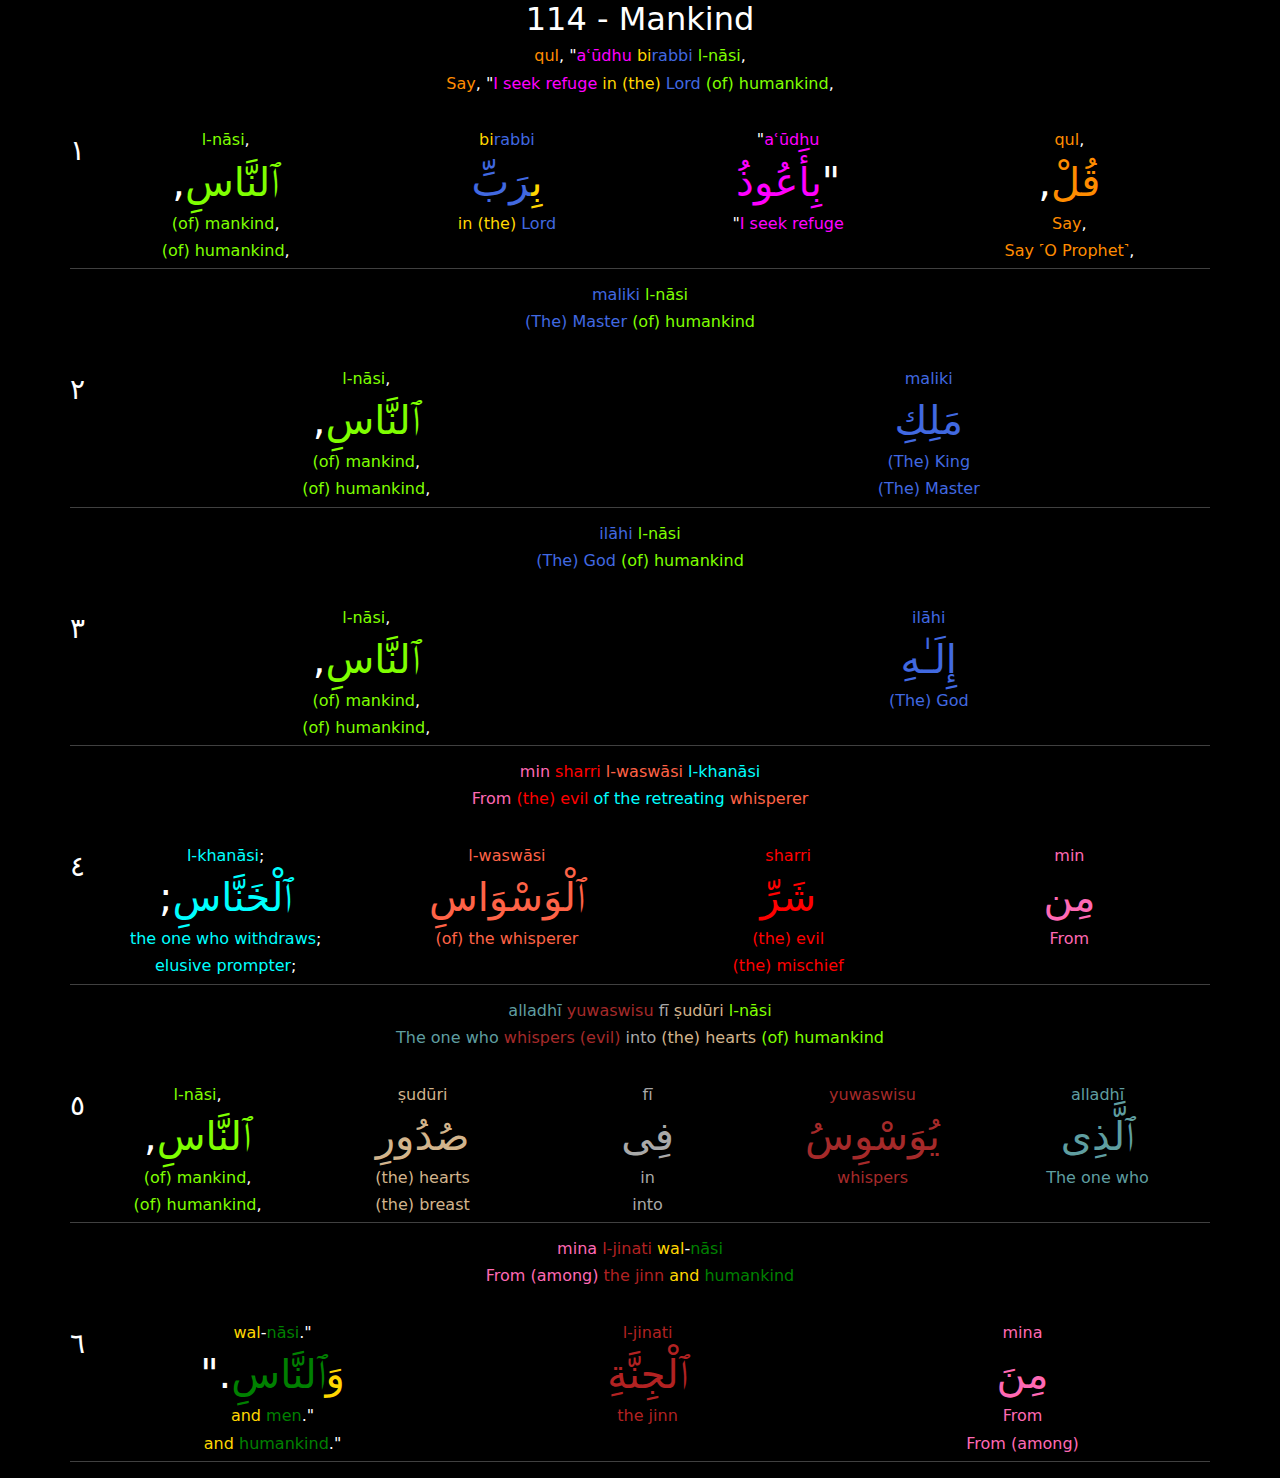
==== index.html @ 13b0f037 "init" ====
<!doctype html><html lang="en"><head><meta charset="utf-8"/><link rel="icon" href="/favicon.ico"/><meta name="viewport" content="width=device-width,initial-scale=1"/><meta name="theme-color" content="#000000"/><meta name="description" content="Web site created using create-react-app"/><link rel="apple-touch-icon" href="/logo192.png"/><link rel="manifest" href="/manifest.json"/><title>React App</title><script defer="defer" src="app.js"></script><link href="app.css" rel="stylesheet"></head><body><noscript>You need to enable JavaScript to run this app.</noscript><div id="root"></div></body></html>
---- app.css ----
@charset "UTF-8";body{-webkit-font-smoothing:antialiased;-moz-osx-font-smoothing:grayscale;font-family:-apple-system,BlinkMacSystemFont,Segoe UI,Roboto,Oxygen,Ubuntu,Cantarell,Fira Sans,Droid Sans,Helvetica Neue,sans-serif}code{font-family:source-code-pro,Menlo,Monaco,Consolas,Courier New,monospace}.App{text-align:center}.App-logo{height:40vmin;pointer-events:none}@media (prefers-reduced-motion:no-preference){.App-logo{-webkit-animation:App-logo-spin 20s linear infinite;animation:App-logo-spin 20s linear infinite}}.App-header{align-items:center;background-color:#000;color:#fff;display:flex;flex-direction:column;font-size:calc(10px + 2vmin);justify-content:center;min-height:100vh}.App-link{color:#61dafb}@-webkit-keyframes App-logo-spin{0%{-webkit-transform:rotate(0deg);transform:rotate(0deg)}to{-webkit-transform:rotate(1turn);transform:rotate(1turn)}}@keyframes App-logo-spin{0%{-webkit-transform:rotate(0deg);transform:rotate(0deg)}to{-webkit-transform:rotate(1turn);transform:rotate(1turn)}}.row{flex-direction:row-reverse}
/*!
 * Bootstrap v5.1.3 (https://getbootstrap.com/)
 * Copyright 2011-2021 The Bootstrap Authors
 * Copyright 2011-2021 Twitter, Inc.
 * Licensed under MIT (https://github.com/twbs/bootstrap/blob/main/LICENSE)
 */:root{--bs-blue:#0d6efd;--bs-indigo:#6610f2;--bs-purple:#6f42c1;--bs-pink:#d63384;--bs-red:#dc3545;--bs-orange:#fd7e14;--bs-yellow:#ffc107;--bs-green:#198754;--bs-teal:#20c997;--bs-cyan:#0dcaf0;--bs-white:#fff;--bs-gray:#6c757d;--bs-gray-dark:#343a40;--bs-gray-100:#f8f9fa;--bs-gray-200:#e9ecef;--bs-gray-300:#dee2e6;--bs-gray-400:#ced4da;--bs-gray-500:#adb5bd;--bs-gray-600:#6c757d;--bs-gray-700:#495057;--bs-gray-800:#343a40;--bs-gray-900:#212529;--bs-primary:#0d6efd;--bs-secondary:#6c757d;--bs-success:#198754;--bs-info:#0dcaf0;--bs-warning:#ffc107;--bs-danger:#dc3545;--bs-light:#f8f9fa;--bs-dark:#212529;--bs-primary-rgb:13,110,253;--bs-secondary-rgb:108,117,125;--bs-success-rgb:25,135,84;--bs-info-rgb:13,202,240;--bs-warning-rgb:255,193,7;--bs-danger-rgb:220,53,69;--bs-light-rgb:248,249,250;--bs-dark-rgb:33,37,41;--bs-white-rgb:255,255,255;--bs-black-rgb:0,0,0;--bs-body-color-rgb:33,37,41;--bs-body-bg-rgb:255,255,255;--bs-font-sans-serif:system-ui,-apple-system,"Segoe UI",Roboto,"Helvetica Neue",Arial,"Noto Sans","Liberation Sans",sans-serif,"Apple Color Emoji","Segoe UI Emoji","Segoe UI Symbol","Noto Color Emoji";--bs-font-monospace:SFMono-Regular,Menlo,Monaco,Consolas,"Liberation Mono","Courier New",monospace;--bs-gradient:linear-gradient(180deg,hsla(0,0%,100%,.15),hsla(0,0%,100%,0));--bs-body-font-family:var(--bs-font-sans-serif);--bs-body-font-size:1rem;--bs-body-font-weight:400;--bs-body-line-height:1.5;--bs-body-color:#212529;--bs-body-bg:#fff}*,:after,:before{box-sizing:border-box}@media (prefers-reduced-motion:no-preference){:root{scroll-behavior:smooth}}body{-webkit-text-size-adjust:100%;-webkit-tap-highlight-color:rgba(0,0,0,0);background-color:#fff;background-color:var(--bs-body-bg);color:#212529;color:var(--bs-body-color);font-family:system-ui,-apple-system,Segoe UI,Roboto,Helvetica Neue,Arial,Noto Sans,Liberation Sans,sans-serif,Apple Color Emoji,Segoe UI Emoji,Segoe UI Symbol,Noto Color Emoji;font-family:var(--bs-body-font-family);font-size:1rem;font-size:var(--bs-body-font-size);font-weight:400;font-weight:var(--bs-body-font-weight);line-height:1.5;line-height:var(--bs-body-line-height);margin:0;text-align:var(--bs-body-text-align)}hr{background-color:currentColor;border:0;color:inherit;margin:1rem 0;opacity:.25}hr:not([size]){height:1px}.h1,.h2,.h3,.h4,.h5,.h6,h1,h2,h3,h4,h5,h6{font-weight:500;line-height:1.2;margin-bottom:.5rem;margin-top:0}.h1,h1{font-size:calc(1.375rem + 1.5vw)}@media (min-width:1200px){.h1,h1{font-size:2.5rem}}.h2,h2{font-size:calc(1.325rem + .9vw)}@media (min-width:1200px){.h2,h2{font-size:2rem}}.h3,h3{font-size:calc(1.3rem + .6vw)}@media (min-width:1200px){.h3,h3{font-size:1.75rem}}.h4,h4{font-size:calc(1.275rem + .3vw)}@media (min-width:1200px){.h4,h4{font-size:1.5rem}}.h5,h5{font-size:1.25rem}.h6,h6{font-size:1rem}p{margin-bottom:1rem;margin-top:0}abbr[data-bs-original-title],abbr[title]{cursor:help;-webkit-text-decoration:underline dotted;text-decoration:underline dotted;-webkit-text-decoration-skip-ink:none;text-decoration-skip-ink:none}address{font-style:normal;line-height:inherit;margin-bottom:1rem}ol,ul{padding-left:2rem}dl,ol,ul{margin-bottom:1rem;margin-top:0}ol ol,ol ul,ul ol,ul ul{margin-bottom:0}dt{font-weight:700}dd{margin-bottom:.5rem;margin-left:0}blockquote{margin:0 0 1rem}b,strong{font-weight:bolder}.small,small{font-size:.875em}.mark,mark{background-color:#fcf8e3;padding:.2em}sub,sup{font-size:.75em;line-height:0;position:relative;vertical-align:baseline}sub{bottom:-.25em}sup{top:-.5em}a{color:#0d6efd;text-decoration:underline}a:hover{color:#0a58ca}a:not([href]):not([class]),a:not([href]):not([class]):hover{color:inherit;text-decoration:none}code,kbd,pre,samp{direction:ltr;font-family:SFMono-Regular,Menlo,Monaco,Consolas,Liberation Mono,Courier New,monospace;font-family:var(--bs-font-monospace);font-size:1em;unicode-bidi:bidi-override}pre{display:block;font-size:.875em;margin-bottom:1rem;margin-top:0;overflow:auto}pre code{color:inherit;font-size:inherit;word-break:normal}code{word-wrap:break-word;color:#d63384;font-size:.875em}a>code{color:inherit}kbd{background-color:#212529;border-radius:.2rem;color:#fff;font-size:.875em;padding:.2rem .4rem}kbd kbd{font-size:1em;font-weight:700;padding:0}figure{margin:0 0 1rem}img,svg{vertical-align:middle}table{border-collapse:collapse;caption-side:bottom}caption{color:#6c757d;padding-bottom:.5rem;padding-top:.5rem;text-align:left}th{text-align:inherit;text-align:-webkit-match-parent}tbody,td,tfoot,th,thead,tr{border:0 solid;border-color:inherit}label{display:inline-block}button{border-radius:0}button:focus:not(:focus-visible){outline:0}button,input,optgroup,select,textarea{font-family:inherit;font-size:inherit;line-height:inherit;margin:0}button,select{text-transform:none}[role=button]{cursor:pointer}select{word-wrap:normal}select:disabled{opacity:1}[list]::-webkit-calendar-picker-indicator{display:none}[type=button],[type=reset],[type=submit],button{-webkit-appearance:button}[type=button]:not(:disabled),[type=reset]:not(:disabled),[type=submit]:not(:disabled),button:not(:disabled){cursor:pointer}::-moz-focus-inner{border-style:none;padding:0}textarea{resize:vertical}fieldset{border:0;margin:0;min-width:0;padding:0}legend{float:left;font-size:calc(1.275rem + .3vw);line-height:inherit;margin-bottom:.5rem;padding:0;width:100%}@media (min-width:1200px){legend{font-size:1.5rem}}legend+*{clear:left}::-webkit-datetime-edit-day-field,::-webkit-datetime-edit-fields-wrapper,::-webkit-datetime-edit-hour-field,::-webkit-datetime-edit-minute,::-webkit-datetime-edit-month-field,::-webkit-datetime-edit-text,::-webkit-datetime-edit-year-field{padding:0}::-webkit-inner-spin-button{height:auto}[type=search]{-webkit-appearance:textfield;outline-offset:-2px}::-webkit-search-decoration{-webkit-appearance:none}::-webkit-color-swatch-wrapper{padding:0}::file-selector-button{font:inherit}::-webkit-file-upload-button{-webkit-appearance:button;font:inherit}output{display:inline-block}iframe{border:0}summary{cursor:pointer;display:list-item}progress{vertical-align:baseline}[hidden]{display:none!important}.lead{font-size:1.25rem;font-weight:300}.display-1{font-size:calc(1.625rem + 4.5vw);font-weight:300;line-height:1.2}@media (min-width:1200px){.display-1{font-size:5rem}}.display-2{font-size:calc(1.575rem + 3.9vw);font-weight:300;line-height:1.2}@media (min-width:1200px){.display-2{font-size:4.5rem}}.display-3{font-size:calc(1.525rem + 3.3vw);font-weight:300;line-height:1.2}@media (min-width:1200px){.display-3{font-size:4rem}}.display-4{font-size:calc(1.475rem + 2.7vw);font-weight:300;line-height:1.2}@media (min-width:1200px){.display-4{font-size:3.5rem}}.display-5{font-size:calc(1.425rem + 2.1vw);font-weight:300;line-height:1.2}@media (min-width:1200px){.display-5{font-size:3rem}}.display-6{font-size:calc(1.375rem + 1.5vw);font-weight:300;line-height:1.2}@media (min-width:1200px){.display-6{font-size:2.5rem}}.list-inline,.list-unstyled{list-style:none;padding-left:0}.list-inline-item{display:inline-block}.list-inline-item:not(:last-child){margin-right:.5rem}.initialism{font-size:.875em;text-transform:uppercase}.blockquote{font-size:1.25rem;margin-bottom:1rem}.blockquote>:last-child{margin-bottom:0}.blockquote-footer{color:#6c757d;font-size:.875em;margin-bottom:1rem;margin-top:-1rem}.blockquote-footer:before{content:"— "}.img-fluid,.img-thumbnail{height:auto;max-width:100%}.img-thumbnail{background-color:#fff;border:1px solid #dee2e6;border-radius:.25rem;padding:.25rem}.figure{display:inline-block}.figure-img{line-height:1;margin-bottom:.5rem}.figure-caption{color:#6c757d;font-size:.875em}.container,.container-fluid,.container-lg,.container-md,.container-sm,.container-xl,.container-xxl{margin-left:auto;margin-right:auto;padding-left:.75rem;padding-left:var(--bs-gutter-x,.75rem);padding-right:.75rem;padding-right:var(--bs-gutter-x,.75rem);width:100%}@media (min-width:576px){.container,.container-sm{max-width:540px}}@media (min-width:768px){.container,.container-md,.container-sm{max-width:720px}}@media (min-width:992px){.container,.container-lg,.container-md,.container-sm{max-width:960px}}@media (min-width:1200px){.container,.container-lg,.container-md,.container-sm,.container-xl{max-width:1140px}}@media (min-width:1400px){.container,.container-lg,.container-md,.container-sm,.container-xl,.container-xxl{max-width:1320px}}.row{--bs-gutter-x:1.5rem;--bs-gutter-y:0;display:flex;flex-wrap:wrap;margin-left:calc(var(--bs-gutter-x)*-.5);margin-right:calc(var(--bs-gutter-x)*-.5);margin-top:calc(var(--bs-gutter-y)*-1)}.row>*{flex-shrink:0;margin-top:var(--bs-gutter-y);max-width:100%;padding-left:calc(var(--bs-gutter-x)*.5);padding-right:calc(var(--bs-gutter-x)*.5);width:100%}.col{flex:1 0}.row-cols-auto>*{flex:0 0 auto;width:auto}.row-cols-1>*{flex:0 0 auto;width:100%}.row-cols-2>*{flex:0 0 auto;width:50%}.row-cols-3>*{flex:0 0 auto;width:33.3333333333%}.row-cols-4>*{flex:0 0 auto;width:25%}.row-cols-5>*{flex:0 0 auto;width:20%}.row-cols-6>*{flex:0 0 auto;width:16.6666666667%}.col-auto{flex:0 0 auto;width:auto}.col-1{flex:0 0 auto;width:8.33333333%}.col-2{flex:0 0 auto;width:16.66666667%}.col-3{flex:0 0 auto;width:25%}.col-4{flex:0 0 auto;width:33.33333333%}.col-5{flex:0 0 auto;width:41.66666667%}.col-6{flex:0 0 auto;width:50%}.col-7{flex:0 0 auto;width:58.33333333%}.col-8{flex:0 0 auto;width:66.66666667%}.col-9{flex:0 0 auto;width:75%}.col-10{flex:0 0 auto;width:83.33333333%}.col-11{flex:0 0 auto;width:91.66666667%}.col-12{flex:0 0 auto;width:100%}.offset-1{margin-left:8.33333333%}.offset-2{margin-left:16.66666667%}.offset-3{margin-left:25%}.offset-4{margin-left:33.33333333%}.offset-5{margin-left:41.66666667%}.offset-6{margin-left:50%}.offset-7{margin-left:58.33333333%}.offset-8{margin-left:66.66666667%}.offset-9{margin-left:75%}.offset-10{margin-left:83.33333333%}.offset-11{margin-left:91.66666667%}.g-0,.gx-0{--bs-gutter-x:0}.g-0,.gy-0{--bs-gutter-y:0}.g-1,.gx-1{--bs-gutter-x:0.25rem}.g-1,.gy-1{--bs-gutter-y:0.25rem}.g-2,.gx-2{--bs-gutter-x:0.5rem}.g-2,.gy-2{--bs-gutter-y:0.5rem}.g-3,.gx-3{--bs-gutter-x:1rem}.g-3,.gy-3{--bs-gutter-y:1rem}.g-4,.gx-4{--bs-gutter-x:1.5rem}.g-4,.gy-4{--bs-gutter-y:1.5rem}.g-5,.gx-5{--bs-gutter-x:3rem}.g-5,.gy-5{--bs-gutter-y:3rem}@media (min-width:576px){.col-sm{flex:1 0}.row-cols-sm-auto>*{flex:0 0 auto;width:auto}.row-cols-sm-1>*{flex:0 0 auto;width:100%}.row-cols-sm-2>*{flex:0 0 auto;width:50%}.row-cols-sm-3>*{flex:0 0 auto;width:33.3333333333%}.row-cols-sm-4>*{flex:0 0 auto;width:25%}.row-cols-sm-5>*{flex:0 0 auto;width:20%}.row-cols-sm-6>*{flex:0 0 auto;width:16.6666666667%}.col-sm-auto{flex:0 0 auto;width:auto}.col-sm-1{flex:0 0 auto;width:8.33333333%}.col-sm-2{flex:0 0 auto;width:16.66666667%}.col-sm-3{flex:0 0 auto;width:25%}.col-sm-4{flex:0 0 auto;width:33.33333333%}.col-sm-5{flex:0 0 auto;width:41.66666667%}.col-sm-6{flex:0 0 auto;width:50%}.col-sm-7{flex:0 0 auto;width:58.33333333%}.col-sm-8{flex:0 0 auto;width:66.66666667%}.col-sm-9{flex:0 0 auto;width:75%}.col-sm-10{flex:0 0 auto;width:83.33333333%}.col-sm-11{flex:0 0 auto;width:91.66666667%}.col-sm-12{flex:0 0 auto;width:100%}.offset-sm-0{margin-left:0}.offset-sm-1{margin-left:8.33333333%}.offset-sm-2{margin-left:16.66666667%}.offset-sm-3{margin-left:25%}.offset-sm-4{margin-left:33.33333333%}.offset-sm-5{margin-left:41.66666667%}.offset-sm-6{margin-left:50%}.offset-sm-7{margin-left:58.33333333%}.offset-sm-8{margin-left:66.66666667%}.offset-sm-9{margin-left:75%}.offset-sm-10{margin-left:83.33333333%}.offset-sm-11{margin-left:91.66666667%}.g-sm-0,.gx-sm-0{--bs-gutter-x:0}.g-sm-0,.gy-sm-0{--bs-gutter-y:0}.g-sm-1,.gx-sm-1{--bs-gutter-x:0.25rem}.g-sm-1,.gy-sm-1{--bs-gutter-y:0.25rem}.g-sm-2,.gx-sm-2{--bs-gutter-x:0.5rem}.g-sm-2,.gy-sm-2{--bs-gutter-y:0.5rem}.g-sm-3,.gx-sm-3{--bs-gutter-x:1rem}.g-sm-3,.gy-sm-3{--bs-gutter-y:1rem}.g-sm-4,.gx-sm-4{--bs-gutter-x:1.5rem}.g-sm-4,.gy-sm-4{--bs-gutter-y:1.5rem}.g-sm-5,.gx-sm-5{--bs-gutter-x:3rem}.g-sm-5,.gy-sm-5{--bs-gutter-y:3rem}}@media (min-width:768px){.col-md{flex:1 0}.row-cols-md-auto>*{flex:0 0 auto;width:auto}.row-cols-md-1>*{flex:0 0 auto;width:100%}.row-cols-md-2>*{flex:0 0 auto;width:50%}.row-cols-md-3>*{flex:0 0 auto;width:33.3333333333%}.row-cols-md-4>*{flex:0 0 auto;width:25%}.row-cols-md-5>*{flex:0 0 auto;width:20%}.row-cols-md-6>*{flex:0 0 auto;width:16.6666666667%}.col-md-auto{flex:0 0 auto;width:auto}.col-md-1{flex:0 0 auto;width:8.33333333%}.col-md-2{flex:0 0 auto;width:16.66666667%}.col-md-3{flex:0 0 auto;width:25%}.col-md-4{flex:0 0 auto;width:33.33333333%}.col-md-5{flex:0 0 auto;width:41.66666667%}.col-md-6{flex:0 0 auto;width:50%}.col-md-7{flex:0 0 auto;width:58.33333333%}.col-md-8{flex:0 0 auto;width:66.66666667%}.col-md-9{flex:0 0 auto;width:75%}.col-md-10{flex:0 0 auto;width:83.33333333%}.col-md-11{flex:0 0 auto;width:91.66666667%}.col-md-12{flex:0 0 auto;width:100%}.offset-md-0{margin-left:0}.offset-md-1{margin-left:8.33333333%}.offset-md-2{margin-left:16.66666667%}.offset-md-3{margin-left:25%}.offset-md-4{margin-left:33.33333333%}.offset-md-5{margin-left:41.66666667%}.offset-md-6{margin-left:50%}.offset-md-7{margin-left:58.33333333%}.offset-md-8{margin-left:66.66666667%}.offset-md-9{margin-left:75%}.offset-md-10{margin-left:83.33333333%}.offset-md-11{margin-left:91.66666667%}.g-md-0,.gx-md-0{--bs-gutter-x:0}.g-md-0,.gy-md-0{--bs-gutter-y:0}.g-md-1,.gx-md-1{--bs-gutter-x:0.25rem}.g-md-1,.gy-md-1{--bs-gutter-y:0.25rem}.g-md-2,.gx-md-2{--bs-gutter-x:0.5rem}.g-md-2,.gy-md-2{--bs-gutter-y:0.5rem}.g-md-3,.gx-md-3{--bs-gutter-x:1rem}.g-md-3,.gy-md-3{--bs-gutter-y:1rem}.g-md-4,.gx-md-4{--bs-gutter-x:1.5rem}.g-md-4,.gy-md-4{--bs-gutter-y:1.5rem}.g-md-5,.gx-md-5{--bs-gutter-x:3rem}.g-md-5,.gy-md-5{--bs-gutter-y:3rem}}@media (min-width:992px){.col-lg{flex:1 0}.row-cols-lg-auto>*{flex:0 0 auto;width:auto}.row-cols-lg-1>*{flex:0 0 auto;width:100%}.row-cols-lg-2>*{flex:0 0 auto;width:50%}.row-cols-lg-3>*{flex:0 0 auto;width:33.3333333333%}.row-cols-lg-4>*{flex:0 0 auto;width:25%}.row-cols-lg-5>*{flex:0 0 auto;width:20%}.row-cols-lg-6>*{flex:0 0 auto;width:16.6666666667%}.col-lg-auto{flex:0 0 auto;width:auto}.col-lg-1{flex:0 0 auto;width:8.33333333%}.col-lg-2{flex:0 0 auto;width:16.66666667%}.col-lg-3{flex:0 0 auto;width:25%}.col-lg-4{flex:0 0 auto;width:33.33333333%}.col-lg-5{flex:0 0 auto;width:41.66666667%}.col-lg-6{flex:0 0 auto;width:50%}.col-lg-7{flex:0 0 auto;width:58.33333333%}.col-lg-8{flex:0 0 auto;width:66.66666667%}.col-lg-9{flex:0 0 auto;width:75%}.col-lg-10{flex:0 0 auto;width:83.33333333%}.col-lg-11{flex:0 0 auto;width:91.66666667%}.col-lg-12{flex:0 0 auto;width:100%}.offset-lg-0{margin-left:0}.offset-lg-1{margin-left:8.33333333%}.offset-lg-2{margin-left:16.66666667%}.offset-lg-3{margin-left:25%}.offset-lg-4{margin-left:33.33333333%}.offset-lg-5{margin-left:41.66666667%}.offset-lg-6{margin-left:50%}.offset-lg-7{margin-left:58.33333333%}.offset-lg-8{margin-left:66.66666667%}.offset-lg-9{margin-left:75%}.offset-lg-10{margin-left:83.33333333%}.offset-lg-11{margin-left:91.66666667%}.g-lg-0,.gx-lg-0{--bs-gutter-x:0}.g-lg-0,.gy-lg-0{--bs-gutter-y:0}.g-lg-1,.gx-lg-1{--bs-gutter-x:0.25rem}.g-lg-1,.gy-lg-1{--bs-gutter-y:0.25rem}.g-lg-2,.gx-lg-2{--bs-gutter-x:0.5rem}.g-lg-2,.gy-lg-2{--bs-gutter-y:0.5rem}.g-lg-3,.gx-lg-3{--bs-gutter-x:1rem}.g-lg-3,.gy-lg-3{--bs-gutter-y:1rem}.g-lg-4,.gx-lg-4{--bs-gutter-x:1.5rem}.g-lg-4,.gy-lg-4{--bs-gutter-y:1.5rem}.g-lg-5,.gx-lg-5{--bs-gutter-x:3rem}.g-lg-5,.gy-lg-5{--bs-gutter-y:3rem}}@media (min-width:1200px){.col-xl{flex:1 0}.row-cols-xl-auto>*{flex:0 0 auto;width:auto}.row-cols-xl-1>*{flex:0 0 auto;width:100%}.row-cols-xl-2>*{flex:0 0 auto;width:50%}.row-cols-xl-3>*{flex:0 0 auto;width:33.3333333333%}.row-cols-xl-4>*{flex:0 0 auto;width:25%}.row-cols-xl-5>*{flex:0 0 auto;width:20%}.row-cols-xl-6>*{flex:0 0 auto;width:16.6666666667%}.col-xl-auto{flex:0 0 auto;width:auto}.col-xl-1{flex:0 0 auto;width:8.33333333%}.col-xl-2{flex:0 0 auto;width:16.66666667%}.col-xl-3{flex:0 0 auto;width:25%}.col-xl-4{flex:0 0 auto;width:33.33333333%}.col-xl-5{flex:0 0 auto;width:41.66666667%}.col-xl-6{flex:0 0 auto;width:50%}.col-xl-7{flex:0 0 auto;width:58.33333333%}.col-xl-8{flex:0 0 auto;width:66.66666667%}.col-xl-9{flex:0 0 auto;width:75%}.col-xl-10{flex:0 0 auto;width:83.33333333%}.col-xl-11{flex:0 0 auto;width:91.66666667%}.col-xl-12{flex:0 0 auto;width:100%}.offset-xl-0{margin-left:0}.offset-xl-1{margin-left:8.33333333%}.offset-xl-2{margin-left:16.66666667%}.offset-xl-3{margin-left:25%}.offset-xl-4{margin-left:33.33333333%}.offset-xl-5{margin-left:41.66666667%}.offset-xl-6{margin-left:50%}.offset-xl-7{margin-left:58.33333333%}.offset-xl-8{margin-left:66.66666667%}.offset-xl-9{margin-left:75%}.offset-xl-10{margin-left:83.33333333%}.offset-xl-11{margin-left:91.66666667%}.g-xl-0,.gx-xl-0{--bs-gutter-x:0}.g-xl-0,.gy-xl-0{--bs-gutter-y:0}.g-xl-1,.gx-xl-1{--bs-gutter-x:0.25rem}.g-xl-1,.gy-xl-1{--bs-gutter-y:0.25rem}.g-xl-2,.gx-xl-2{--bs-gutter-x:0.5rem}.g-xl-2,.gy-xl-2{--bs-gutter-y:0.5rem}.g-xl-3,.gx-xl-3{--bs-gutter-x:1rem}.g-xl-3,.gy-xl-3{--bs-gutter-y:1rem}.g-xl-4,.gx-xl-4{--bs-gutter-x:1.5rem}.g-xl-4,.gy-xl-4{--bs-gutter-y:1.5rem}.g-xl-5,.gx-xl-5{--bs-gutter-x:3rem}.g-xl-5,.gy-xl-5{--bs-gutter-y:3rem}}@media (min-width:1400px){.col-xxl{flex:1 0}.row-cols-xxl-auto>*{flex:0 0 auto;width:auto}.row-cols-xxl-1>*{flex:0 0 auto;width:100%}.row-cols-xxl-2>*{flex:0 0 auto;width:50%}.row-cols-xxl-3>*{flex:0 0 auto;width:33.3333333333%}.row-cols-xxl-4>*{flex:0 0 auto;width:25%}.row-cols-xxl-5>*{flex:0 0 auto;width:20%}.row-cols-xxl-6>*{flex:0 0 auto;width:16.6666666667%}.col-xxl-auto{flex:0 0 auto;width:auto}.col-xxl-1{flex:0 0 auto;width:8.33333333%}.col-xxl-2{flex:0 0 auto;width:16.66666667%}.col-xxl-3{flex:0 0 auto;width:25%}.col-xxl-4{flex:0 0 auto;width:33.33333333%}.col-xxl-5{flex:0 0 auto;width:41.66666667%}.col-xxl-6{flex:0 0 auto;width:50%}.col-xxl-7{flex:0 0 auto;width:58.33333333%}.col-xxl-8{flex:0 0 auto;width:66.66666667%}.col-xxl-9{flex:0 0 auto;width:75%}.col-xxl-10{flex:0 0 auto;width:83.33333333%}.col-xxl-11{flex:0 0 auto;width:91.66666667%}.col-xxl-12{flex:0 0 auto;width:100%}.offset-xxl-0{margin-left:0}.offset-xxl-1{margin-left:8.33333333%}.offset-xxl-2{margin-left:16.66666667%}.offset-xxl-3{margin-left:25%}.offset-xxl-4{margin-left:33.33333333%}.offset-xxl-5{margin-left:41.66666667%}.offset-xxl-6{margin-left:50%}.offset-xxl-7{margin-left:58.33333333%}.offset-xxl-8{margin-left:66.66666667%}.offset-xxl-9{margin-left:75%}.offset-xxl-10{margin-left:83.33333333%}.offset-xxl-11{margin-left:91.66666667%}.g-xxl-0,.gx-xxl-0{--bs-gutter-x:0}.g-xxl-0,.gy-xxl-0{--bs-gutter-y:0}.g-xxl-1,.gx-xxl-1{--bs-gutter-x:0.25rem}.g-xxl-1,.gy-xxl-1{--bs-gutter-y:0.25rem}.g-xxl-2,.gx-xxl-2{--bs-gutter-x:0.5rem}.g-xxl-2,.gy-xxl-2{--bs-gutter-y:0.5rem}.g-xxl-3,.gx-xxl-3{--bs-gutter-x:1rem}.g-xxl-3,.gy-xxl-3{--bs-gutter-y:1rem}.g-xxl-4,.gx-xxl-4{--bs-gutter-x:1.5rem}.g-xxl-4,.gy-xxl-4{--bs-gutter-y:1.5rem}.g-xxl-5,.gx-xxl-5{--bs-gutter-x:3rem}.g-xxl-5,.gy-xxl-5{--bs-gutter-y:3rem}}.table{--bs-table-bg:transparent;--bs-table-accent-bg:transparent;--bs-table-striped-color:#212529;--bs-table-striped-bg:rgba(0,0,0,.05);--bs-table-active-color:#212529;--bs-table-active-bg:rgba(0,0,0,.1);--bs-table-hover-color:#212529;--bs-table-hover-bg:rgba(0,0,0,.075);border-color:#dee2e6;color:#212529;margin-bottom:1rem;vertical-align:top;width:100%}.table>:not(caption)>*>*{background-color:var(--bs-table-bg);border-bottom-width:1px;box-shadow:inset 0 0 0 9999px var(--bs-table-accent-bg);padding:.5rem}.table>tbody{vertical-align:inherit}.table>thead{vertical-align:bottom}.table>:not(:first-child){border-top:2px solid}.caption-top{caption-side:top}.table-sm>:not(caption)>*>*{padding:.25rem}.table-bordered>:not(caption)>*{border-width:1px 0}.table-bordered>:not(caption)>*>*{border-width:0 1px}.table-borderless>:not(caption)>*>*{border-bottom-width:0}.table-borderless>:not(:first-child){border-top-width:0}.table-striped>tbody>tr:nth-of-type(odd)>*{--bs-table-accent-bg:var(--bs-table-striped-bg);color:var(--bs-table-striped-color)}.table-active{--bs-table-accent-bg:var(--bs-table-active-bg);color:var(--bs-table-active-color)}.table-hover>tbody>tr:hover>*{--bs-table-accent-bg:var(--bs-table-hover-bg);color:var(--bs-table-hover-color)}.table-primary{--bs-table-bg:#cfe2ff;--bs-table-striped-bg:#c5d7f2;--bs-table-striped-color:#000;--bs-table-active-bg:#bacbe6;--bs-table-active-color:#000;--bs-table-hover-bg:#bfd1ec;--bs-table-hover-color:#000;border-color:#bacbe6;color:#000}.table-secondary{--bs-table-bg:#e2e3e5;--bs-table-striped-bg:#d7d8da;--bs-table-striped-color:#000;--bs-table-active-bg:#cbccce;--bs-table-active-color:#000;--bs-table-hover-bg:#d1d2d4;--bs-table-hover-color:#000;border-color:#cbccce;color:#000}.table-success{--bs-table-bg:#d1e7dd;--bs-table-striped-bg:#c7dbd2;--bs-table-striped-color:#000;--bs-table-active-bg:#bcd0c7;--bs-table-active-color:#000;--bs-table-hover-bg:#c1d6cc;--bs-table-hover-color:#000;border-color:#bcd0c7;color:#000}.table-info{--bs-table-bg:#cff4fc;--bs-table-striped-bg:#c5e8ef;--bs-table-striped-color:#000;--bs-table-active-bg:#badce3;--bs-table-active-color:#000;--bs-table-hover-bg:#bfe2e9;--bs-table-hover-color:#000;border-color:#badce3;color:#000}.table-warning{--bs-table-bg:#fff3cd;--bs-table-striped-bg:#f2e7c3;--bs-table-striped-color:#000;--bs-table-active-bg:#e6dbb9;--bs-table-active-color:#000;--bs-table-hover-bg:#ece1be;--bs-table-hover-color:#000;border-color:#e6dbb9;color:#000}.table-danger{--bs-table-bg:#f8d7da;--bs-table-striped-bg:#eccccf;--bs-table-striped-color:#000;--bs-table-active-bg:#dfc2c4;--bs-table-active-color:#000;--bs-table-hover-bg:#e5c7ca;--bs-table-hover-color:#000;border-color:#dfc2c4;color:#000}.table-light{--bs-table-bg:#f8f9fa;--bs-table-striped-bg:#ecedee;--bs-table-striped-color:#000;--bs-table-active-bg:#dfe0e1;--bs-table-active-color:#000;--bs-table-hover-bg:#e5e6e7;--bs-table-hover-color:#000;border-color:#dfe0e1;color:#000}.table-dark{--bs-table-bg:#212529;--bs-table-striped-bg:#2c3034;--bs-table-striped-color:#fff;--bs-table-active-bg:#373b3e;--bs-table-active-color:#fff;--bs-table-hover-bg:#323539;--bs-table-hover-color:#fff;border-color:#373b3e;color:#fff}.table-responsive{-webkit-overflow-scrolling:touch;overflow-x:auto}@media (max-width:575.98px){.table-responsive-sm{-webkit-overflow-scrolling:touch;overflow-x:auto}}@media (max-width:767.98px){.table-responsive-md{-webkit-overflow-scrolling:touch;overflow-x:auto}}@media (max-width:991.98px){.table-responsive-lg{-webkit-overflow-scrolling:touch;overflow-x:auto}}@media (max-width:1199.98px){.table-responsive-xl{-webkit-overflow-scrolling:touch;overflow-x:auto}}@media (max-width:1399.98px){.table-responsive-xxl{-webkit-overflow-scrolling:touch;overflow-x:auto}}.form-label{margin-bottom:.5rem}.col-form-label{font-size:inherit;line-height:1.5;margin-bottom:0;padding-bottom:calc(.375rem + 1px);padding-top:calc(.375rem + 1px)}.col-form-label-lg{font-size:1.25rem;padding-bottom:calc(.5rem + 1px);padding-top:calc(.5rem + 1px)}.col-form-label-sm{font-size:.875rem;padding-bottom:calc(.25rem + 1px);padding-top:calc(.25rem + 1px)}.form-text{color:#6c757d;font-size:.875em;margin-top:.25rem}.form-control{-webkit-appearance:none;appearance:none;background-clip:padding-box;background-color:#fff;border:1px solid #ced4da;border-radius:.25rem;color:#212529;display:block;font-size:1rem;font-weight:400;line-height:1.5;padding:.375rem .75rem;transition:border-color .15s ease-in-out,box-shadow .15s ease-in-out;width:100%}@media (prefers-reduced-motion:reduce){.form-control{transition:none}}.form-control[type=file]{overflow:hidden}.form-control[type=file]:not(:disabled):not([readonly]){cursor:pointer}.form-control:focus{background-color:#fff;border-color:#86b7fe;box-shadow:0 0 0 .25rem rgba(13,110,253,.25);color:#212529;outline:0}.form-control::-webkit-date-and-time-value{height:1.5em}.form-control::-webkit-input-placeholder{color:#6c757d;opacity:1}.form-control:-ms-input-placeholder{color:#6c757d;opacity:1}.form-control::placeholder{color:#6c757d;opacity:1}.form-control:disabled,.form-control[readonly]{background-color:#e9ecef;opacity:1}.form-control::file-selector-button{-webkit-margin-end:.75rem;background-color:#e9ecef;border:0 solid;border-color:inherit;border-inline-end-width:1px;border-radius:0;color:#212529;margin:-.375rem -.75rem;margin-inline-end:.75rem;padding:.375rem .75rem;pointer-events:none;transition:color .15s ease-in-out,background-color .15s ease-in-out,border-color .15s ease-in-out,box-shadow .15s ease-in-out}@media (prefers-reduced-motion:reduce){.form-control::-webkit-file-upload-button{-webkit-transition:none;transition:none}.form-control::file-selector-button{transition:none}}.form-control:hover:not(:disabled):not([readonly])::file-selector-button{background-color:#dde0e3}.form-control::-webkit-file-upload-button{-webkit-margin-end:.75rem;background-color:#e9ecef;border:0 solid;border-color:inherit;border-inline-end-width:1px;border-radius:0;color:#212529;margin:-.375rem -.75rem;margin-inline-end:.75rem;padding:.375rem .75rem;pointer-events:none;-webkit-transition:color .15s ease-in-out,background-color .15s ease-in-out,border-color .15s ease-in-out,box-shadow .15s ease-in-out;transition:color .15s ease-in-out,background-color .15s ease-in-out,border-color .15s ease-in-out,box-shadow .15s ease-in-out}@media (prefers-reduced-motion:reduce){.form-control::-webkit-file-upload-button{-webkit-transition:none;transition:none}}.form-control:hover:not(:disabled):not([readonly])::-webkit-file-upload-button{background-color:#dde0e3}.form-control-plaintext{background-color:transparent;border:solid transparent;border-width:1px 0;color:#212529;display:block;line-height:1.5;margin-bottom:0;padding:.375rem 0;width:100%}.form-control-plaintext.form-control-lg,.form-control-plaintext.form-control-sm{padding-left:0;padding-right:0}.form-control-sm{border-radius:.2rem;font-size:.875rem;min-height:calc(1.5em + .5rem + 2px);padding:.25rem .5rem}.form-control-sm::file-selector-button{-webkit-margin-end:.5rem;margin:-.25rem -.5rem;margin-inline-end:.5rem;padding:.25rem .5rem}.form-control-sm::-webkit-file-upload-button{-webkit-margin-end:.5rem;margin:-.25rem -.5rem;margin-inline-end:.5rem;padding:.25rem .5rem}.form-control-lg{border-radius:.3rem;font-size:1.25rem;min-height:calc(1.5em + 1rem + 2px);padding:.5rem 1rem}.form-control-lg::file-selector-button{-webkit-margin-end:1rem;margin:-.5rem -1rem;margin-inline-end:1rem;padding:.5rem 1rem}.form-control-lg::-webkit-file-upload-button{-webkit-margin-end:1rem;margin:-.5rem -1rem;margin-inline-end:1rem;padding:.5rem 1rem}textarea.form-control{min-height:calc(1.5em + .75rem + 2px)}textarea.form-control-sm{min-height:calc(1.5em + .5rem + 2px)}textarea.form-control-lg{min-height:calc(1.5em + 1rem + 2px)}.form-control-color{height:auto;padding:.375rem;width:3rem}.form-control-color:not(:disabled):not([readonly]){cursor:pointer}.form-control-color::-moz-color-swatch{border-radius:.25rem;height:1.5em}.form-control-color::-webkit-color-swatch{border-radius:.25rem;height:1.5em}.form-select{-moz-padding-start:calc(.75rem - 3px);-webkit-appearance:none;appearance:none;background-color:#fff;background-image:url("data:image/svg+xml;charset=utf-8,%3Csvg xmlns='http://www.w3.org/2000/svg' viewBox='0 0 16 16'%3E%3Cpath fill='none' stroke='%23343a40' stroke-linecap='round' stroke-linejoin='round' stroke-width='2' d='m2 5 6 6 6-6'/%3E%3C/svg%3E");background-position:right .75rem center;background-repeat:no-repeat;background-size:16px 12px;border:1px solid #ced4da;border-radius:.25rem;color:#212529;display:block;font-size:1rem;font-weight:400;line-height:1.5;padding:.375rem 2.25rem .375rem .75rem;transition:border-color .15s ease-in-out,box-shadow .15s ease-in-out;width:100%}@media (prefers-reduced-motion:reduce){.form-select{transition:none}}.form-select:focus{border-color:#86b7fe;box-shadow:0 0 0 .25rem rgba(13,110,253,.25);outline:0}.form-select[multiple],.form-select[size]:not([size="1"]){background-image:none;padding-right:.75rem}.form-select:disabled{background-color:#e9ecef}.form-select:-moz-focusring{color:transparent;text-shadow:0 0 0 #212529}.form-select-sm{border-radius:.2rem;font-size:.875rem;padding-bottom:.25rem;padding-left:.5rem;padding-top:.25rem}.form-select-lg{border-radius:.3rem;font-size:1.25rem;padding-bottom:.5rem;padding-left:1rem;padding-top:.5rem}.form-check{display:block;margin-bottom:.125rem;min-height:1.5rem;padding-left:1.5em}.form-check .form-check-input{float:left;margin-left:-1.5em}.form-check-input{-webkit-print-color-adjust:exact;-webkit-appearance:none;appearance:none;background-color:#fff;background-position:50%;background-repeat:no-repeat;background-size:contain;border:1px solid rgba(0,0,0,.25);color-adjust:exact;height:1em;margin-top:.25em;vertical-align:top;width:1em}.form-check-input[type=checkbox]{border-radius:.25em}.form-check-input[type=radio]{border-radius:50%}.form-check-input:active{-webkit-filter:brightness(90%);filter:brightness(90%)}.form-check-input:focus{border-color:#86b7fe;box-shadow:0 0 0 .25rem rgba(13,110,253,.25);outline:0}.form-check-input:checked{background-color:#0d6efd;border-color:#0d6efd}.form-check-input:checked[type=checkbox]{background-image:url("data:image/svg+xml;charset=utf-8,%3Csvg xmlns='http://www.w3.org/2000/svg' viewBox='0 0 20 20'%3E%3Cpath fill='none' stroke='%23fff' stroke-linecap='round' stroke-linejoin='round' stroke-width='3' d='m6 10 3 3 6-6'/%3E%3C/svg%3E")}.form-check-input:checked[type=radio]{background-image:url("data:image/svg+xml;charset=utf-8,%3Csvg xmlns='http://www.w3.org/2000/svg' viewBox='-4 -4 8 8'%3E%3Ccircle r='2' fill='%23fff'/%3E%3C/svg%3E")}.form-check-input[type=checkbox]:indeterminate{background-color:#0d6efd;background-image:url("data:image/svg+xml;charset=utf-8,%3Csvg xmlns='http://www.w3.org/2000/svg' viewBox='0 0 20 20'%3E%3Cpath fill='none' stroke='%23fff' stroke-linecap='round' stroke-linejoin='round' stroke-width='3' d='M6 10h8'/%3E%3C/svg%3E");border-color:#0d6efd}.form-check-input:disabled{-webkit-filter:none;filter:none;opacity:.5;pointer-events:none}.form-check-input:disabled~.form-check-label,.form-check-input[disabled]~.form-check-label{opacity:.5}.form-switch{padding-left:2.5em}.form-switch .form-check-input{background-image:url("data:image/svg+xml;charset=utf-8,%3Csvg xmlns='http://www.w3.org/2000/svg' viewBox='-4 -4 8 8'%3E%3Ccircle r='3' fill='rgba(0, 0, 0, 0.25)'/%3E%3C/svg%3E");background-position:0;border-radius:2em;margin-left:-2.5em;transition:background-position .15s ease-in-out;width:2em}@media (prefers-reduced-motion:reduce){.form-switch .form-check-input{transition:none}}.form-switch .form-check-input:focus{background-image:url("data:image/svg+xml;charset=utf-8,%3Csvg xmlns='http://www.w3.org/2000/svg' viewBox='-4 -4 8 8'%3E%3Ccircle r='3' fill='%2386b7fe'/%3E%3C/svg%3E")}.form-switch .form-check-input:checked{background-image:url("data:image/svg+xml;charset=utf-8,%3Csvg xmlns='http://www.w3.org/2000/svg' viewBox='-4 -4 8 8'%3E%3Ccircle r='3' fill='%23fff'/%3E%3C/svg%3E");background-position:100%}.form-check-inline{display:inline-block;margin-right:1rem}.btn-check{clip:rect(0,0,0,0);pointer-events:none;position:absolute}.btn-check:disabled+.btn,.btn-check[disabled]+.btn{-webkit-filter:none;filter:none;opacity:.65;pointer-events:none}.form-range{-webkit-appearance:none;appearance:none;background-color:transparent;height:1.5rem;padding:0;width:100%}.form-range:focus{outline:0}.form-range:focus::-webkit-slider-thumb{box-shadow:0 0 0 1px #fff,0 0 0 .25rem rgba(13,110,253,.25)}.form-range:focus::-moz-range-thumb{box-shadow:0 0 0 1px #fff,0 0 0 .25rem rgba(13,110,253,.25)}.form-range::-moz-focus-outer{border:0}.form-range::-webkit-slider-thumb{-webkit-appearance:none;appearance:none;background-color:#0d6efd;border:0;border-radius:1rem;height:1rem;margin-top:-.25rem;-webkit-transition:background-color .15s ease-in-out,border-color .15s ease-in-out,box-shadow .15s ease-in-out;transition:background-color .15s ease-in-out,border-color .15s ease-in-out,box-shadow .15s ease-in-out;width:1rem}@media (prefers-reduced-motion:reduce){.form-range::-webkit-slider-thumb{-webkit-transition:none;transition:none}}.form-range::-webkit-slider-thumb:active{background-color:#b6d4fe}.form-range::-webkit-slider-runnable-track{background-color:#dee2e6;border-color:transparent;border-radius:1rem;color:transparent;cursor:pointer;height:.5rem;width:100%}.form-range::-moz-range-thumb{appearance:none;background-color:#0d6efd;border:0;border-radius:1rem;height:1rem;-moz-transition:background-color .15s ease-in-out,border-color .15s ease-in-out,box-shadow .15s ease-in-out;transition:background-color .15s ease-in-out,border-color .15s ease-in-out,box-shadow .15s ease-in-out;width:1rem}@media (prefers-reduced-motion:reduce){.form-range::-moz-range-thumb{-moz-transition:none;transition:none}}.form-range::-moz-range-thumb:active{background-color:#b6d4fe}.form-range::-moz-range-track{background-color:#dee2e6;border-color:transparent;border-radius:1rem;color:transparent;cursor:pointer;height:.5rem;width:100%}.form-range:disabled{pointer-events:none}.form-range:disabled::-webkit-slider-thumb{background-color:#adb5bd}.form-range:disabled::-moz-range-thumb{background-color:#adb5bd}.form-floating{position:relative}.form-floating>.form-control,.form-floating>.form-select{height:calc(3.5rem + 2px);line-height:1.25}.form-floating>label{border:1px solid transparent;height:100%;left:0;padding:1rem .75rem;pointer-events:none;position:absolute;top:0;-webkit-transform-origin:0 0;transform-origin:0 0;transition:opacity .1s ease-in-out,-webkit-transform .1s ease-in-out;transition:opacity .1s ease-in-out,transform .1s ease-in-out;transition:opacity .1s ease-in-out,transform .1s ease-in-out,-webkit-transform .1s ease-in-out}@media (prefers-reduced-motion:reduce){.form-floating>label{transition:none}}.form-floating>.form-control{padding:1rem .75rem}.form-floating>.form-control::-webkit-input-placeholder{color:transparent}.form-floating>.form-control:-ms-input-placeholder{color:transparent}.form-floating>.form-control::placeholder{color:transparent}.form-floating>.form-control:not(:-ms-input-placeholder){padding-bottom:.625rem;padding-top:1.625rem}.form-floating>.form-control:focus,.form-floating>.form-control:not(:placeholder-shown){padding-bottom:.625rem;padding-top:1.625rem}.form-floating>.form-control:-webkit-autofill{padding-bottom:.625rem;padding-top:1.625rem}.form-floating>.form-select{padding-bottom:.625rem;padding-top:1.625rem}.form-floating>.form-control:not(:-ms-input-placeholder)~label{opacity:.65;transform:scale(.85) translateY(-.5rem) translateX(.15rem)}.form-floating>.form-control:focus~label,.form-floating>.form-control:not(:placeholder-shown)~label,.form-floating>.form-select~label{opacity:.65;-webkit-transform:scale(.85) translateY(-.5rem) translateX(.15rem);transform:scale(.85) translateY(-.5rem) translateX(.15rem)}.form-floating>.form-control:-webkit-autofill~label{opacity:.65;-webkit-transform:scale(.85) translateY(-.5rem) translateX(.15rem);transform:scale(.85) translateY(-.5rem) translateX(.15rem)}.input-group{align-items:stretch;display:flex;flex-wrap:wrap;position:relative;width:100%}.input-group>.form-control,.input-group>.form-select{flex:1 1 auto;min-width:0;position:relative;width:1%}.input-group>.form-control:focus,.input-group>.form-select:focus{z-index:3}.input-group .btn{position:relative;z-index:2}.input-group .btn:focus{z-index:3}.input-group-text{align-items:center;background-color:#e9ecef;border:1px solid #ced4da;border-radius:.25rem;color:#212529;display:flex;font-size:1rem;font-weight:400;line-height:1.5;padding:.375rem .75rem;text-align:center;white-space:nowrap}.input-group-lg>.btn,.input-group-lg>.form-control,.input-group-lg>.form-select,.input-group-lg>.input-group-text{border-radius:.3rem;font-size:1.25rem;padding:.5rem 1rem}.input-group-sm>.btn,.input-group-sm>.form-control,.input-group-sm>.form-select,.input-group-sm>.input-group-text{border-radius:.2rem;font-size:.875rem;padding:.25rem .5rem}.input-group-lg>.form-select,.input-group-sm>.form-select{padding-right:3rem}.input-group.has-validation>.dropdown-toggle:nth-last-child(n+4),.input-group.has-validation>:nth-last-child(n+3):not(.dropdown-toggle):not(.dropdown-menu),.input-group:not(.has-validation)>.dropdown-toggle:nth-last-child(n+3),.input-group:not(.has-validation)>:not(:last-child):not(.dropdown-toggle):not(.dropdown-menu){border-bottom-right-radius:0;border-top-right-radius:0}.input-group>:not(:first-child):not(.dropdown-menu):not(.valid-tooltip):not(.valid-feedback):not(.invalid-tooltip):not(.invalid-feedback){border-bottom-left-radius:0;border-top-left-radius:0;margin-left:-1px}.valid-feedback{color:#198754;display:none;font-size:.875em;margin-top:.25rem;width:100%}.valid-tooltip{background-color:rgba(25,135,84,.9);border-radius:.25rem;color:#fff;display:none;font-size:.875rem;margin-top:.1rem;max-width:100%;padding:.25rem .5rem;position:absolute;top:100%;z-index:5}.is-valid~.valid-feedback,.is-valid~.valid-tooltip,.was-validated :valid~.valid-feedback,.was-validated :valid~.valid-tooltip{display:block}.form-control.is-valid,.was-validated .form-control:valid{background-image:url("data:image/svg+xml;charset=utf-8,%3Csvg xmlns='http://www.w3.org/2000/svg' viewBox='0 0 8 8'%3E%3Cpath fill='%23198754' d='M2.3 6.73.6 4.53c-.4-1.04.46-1.4 1.1-.8l1.1 1.4 3.4-3.8c.6-.63 1.6-.27 1.2.7l-4 4.6c-.43.5-.8.4-1.1.1z'/%3E%3C/svg%3E");background-position:right calc(.375em + .1875rem) center;background-repeat:no-repeat;background-size:calc(.75em + .375rem) calc(.75em + .375rem);border-color:#198754;padding-right:calc(1.5em + .75rem)}.form-control.is-valid:focus,.was-validated .form-control:valid:focus{border-color:#198754;box-shadow:0 0 0 .25rem rgba(25,135,84,.25)}.was-validated textarea.form-control:valid,textarea.form-control.is-valid{background-position:top calc(.375em + .1875rem) right calc(.375em + .1875rem);padding-right:calc(1.5em + .75rem)}.form-select.is-valid,.was-validated .form-select:valid{border-color:#198754}.form-select.is-valid:not([multiple]):not([size]),.form-select.is-valid:not([multiple])[size="1"],.was-validated .form-select:valid:not([multiple]):not([size]),.was-validated .form-select:valid:not([multiple])[size="1"]{background-image:url("data:image/svg+xml;charset=utf-8,%3Csvg xmlns='http://www.w3.org/2000/svg' viewBox='0 0 16 16'%3E%3Cpath fill='none' stroke='%23343a40' stroke-linecap='round' stroke-linejoin='round' stroke-width='2' d='m2 5 6 6 6-6'/%3E%3C/svg%3E"),url("data:image/svg+xml;charset=utf-8,%3Csvg xmlns='http://www.w3.org/2000/svg' viewBox='0 0 8 8'%3E%3Cpath fill='%23198754' d='M2.3 6.73.6 4.53c-.4-1.04.46-1.4 1.1-.8l1.1 1.4 3.4-3.8c.6-.63 1.6-.27 1.2.7l-4 4.6c-.43.5-.8.4-1.1.1z'/%3E%3C/svg%3E");background-position:right .75rem center,center right 2.25rem;background-size:16px 12px,calc(.75em + .375rem) calc(.75em + .375rem);padding-right:4.125rem}.form-select.is-valid:focus,.was-validated .form-select:valid:focus{border-color:#198754;box-shadow:0 0 0 .25rem rgba(25,135,84,.25)}.form-check-input.is-valid,.was-validated .form-check-input:valid{border-color:#198754}.form-check-input.is-valid:checked,.was-validated .form-check-input:valid:checked{background-color:#198754}.form-check-input.is-valid:focus,.was-validated .form-check-input:valid:focus{box-shadow:0 0 0 .25rem rgba(25,135,84,.25)}.form-check-input.is-valid~.form-check-label,.was-validated .form-check-input:valid~.form-check-label{color:#198754}.form-check-inline .form-check-input~.valid-feedback{margin-left:.5em}.input-group .form-control.is-valid,.input-group .form-select.is-valid,.was-validated .input-group .form-control:valid,.was-validated .input-group .form-select:valid{z-index:1}.input-group .form-control.is-valid:focus,.input-group .form-select.is-valid:focus,.was-validated .input-group .form-control:valid:focus,.was-validated .input-group .form-select:valid:focus{z-index:3}.invalid-feedback{color:#dc3545;display:none;font-size:.875em;margin-top:.25rem;width:100%}.invalid-tooltip{background-color:rgba(220,53,69,.9);border-radius:.25rem;color:#fff;display:none;font-size:.875rem;margin-top:.1rem;max-width:100%;padding:.25rem .5rem;position:absolute;top:100%;z-index:5}.is-invalid~.invalid-feedback,.is-invalid~.invalid-tooltip,.was-validated :invalid~.invalid-feedback,.was-validated :invalid~.invalid-tooltip{display:block}.form-control.is-invalid,.was-validated .form-control:invalid{background-image:url("data:image/svg+xml;charset=utf-8,%3Csvg xmlns='http://www.w3.org/2000/svg' width='12' height='12' fill='none' stroke='%23dc3545'%3E%3Ccircle cx='6' cy='6' r='4.5'/%3E%3Cpath stroke-linejoin='round' d='M5.8 3.6h.4L6 6.5z'/%3E%3Ccircle cx='6' cy='8.2' r='.6' fill='%23dc3545' stroke='none'/%3E%3C/svg%3E");background-position:right calc(.375em + .1875rem) center;background-repeat:no-repeat;background-size:calc(.75em + .375rem) calc(.75em + .375rem);border-color:#dc3545;padding-right:calc(1.5em + .75rem)}.form-control.is-invalid:focus,.was-validated .form-control:invalid:focus{border-color:#dc3545;box-shadow:0 0 0 .25rem rgba(220,53,69,.25)}.was-validated textarea.form-control:invalid,textarea.form-control.is-invalid{background-position:top calc(.375em + .1875rem) right calc(.375em + .1875rem);padding-right:calc(1.5em + .75rem)}.form-select.is-invalid,.was-validated .form-select:invalid{border-color:#dc3545}.form-select.is-invalid:not([multiple]):not([size]),.form-select.is-invalid:not([multiple])[size="1"],.was-validated .form-select:invalid:not([multiple]):not([size]),.was-validated .form-select:invalid:not([multiple])[size="1"]{background-image:url("data:image/svg+xml;charset=utf-8,%3Csvg xmlns='http://www.w3.org/2000/svg' viewBox='0 0 16 16'%3E%3Cpath fill='none' stroke='%23343a40' stroke-linecap='round' stroke-linejoin='round' stroke-width='2' d='m2 5 6 6 6-6'/%3E%3C/svg%3E"),url("data:image/svg+xml;charset=utf-8,%3Csvg xmlns='http://www.w3.org/2000/svg' width='12' height='12' fill='none' stroke='%23dc3545'%3E%3Ccircle cx='6' cy='6' r='4.5'/%3E%3Cpath stroke-linejoin='round' d='M5.8 3.6h.4L6 6.5z'/%3E%3Ccircle cx='6' cy='8.2' r='.6' fill='%23dc3545' stroke='none'/%3E%3C/svg%3E");background-position:right .75rem center,center right 2.25rem;background-size:16px 12px,calc(.75em + .375rem) calc(.75em + .375rem);padding-right:4.125rem}.form-select.is-invalid:focus,.was-validated .form-select:invalid:focus{border-color:#dc3545;box-shadow:0 0 0 .25rem rgba(220,53,69,.25)}.form-check-input.is-invalid,.was-validated .form-check-input:invalid{border-color:#dc3545}.form-check-input.is-invalid:checked,.was-validated .form-check-input:invalid:checked{background-color:#dc3545}.form-check-input.is-invalid:focus,.was-validated .form-check-input:invalid:focus{box-shadow:0 0 0 .25rem rgba(220,53,69,.25)}.form-check-input.is-invalid~.form-check-label,.was-validated .form-check-input:invalid~.form-check-label{color:#dc3545}.form-check-inline .form-check-input~.invalid-feedback{margin-left:.5em}.input-group .form-control.is-invalid,.input-group .form-select.is-invalid,.was-validated .input-group .form-control:invalid,.was-validated .input-group .form-select:invalid{z-index:2}.input-group .form-control.is-invalid:focus,.input-group .form-select.is-invalid:focus,.was-validated .input-group .form-control:invalid:focus,.was-validated .input-group .form-select:invalid:focus{z-index:3}.btn{background-color:transparent;border:1px solid transparent;border-radius:.25rem;color:#212529;cursor:pointer;display:inline-block;font-size:1rem;font-weight:400;line-height:1.5;padding:.375rem .75rem;text-align:center;text-decoration:none;transition:color .15s ease-in-out,background-color .15s ease-in-out,border-color .15s ease-in-out,box-shadow .15s ease-in-out;-webkit-user-select:none;-ms-user-select:none;user-select:none;vertical-align:middle}@media (prefers-reduced-motion:reduce){.btn{transition:none}}.btn:hover{color:#212529}.btn-check:focus+.btn,.btn:focus{box-shadow:0 0 0 .25rem rgba(13,110,253,.25);outline:0}.btn.disabled,.btn:disabled,fieldset:disabled .btn{opacity:.65;pointer-events:none}.btn-primary{background-color:#0d6efd;border-color:#0d6efd;color:#fff}.btn-check:focus+.btn-primary,.btn-primary:focus,.btn-primary:hover{background-color:#0b5ed7;border-color:#0a58ca;color:#fff}.btn-check:focus+.btn-primary,.btn-primary:focus{box-shadow:0 0 0 .25rem rgba(49,132,253,.5)}.btn-check:active+.btn-primary,.btn-check:checked+.btn-primary,.btn-primary.active,.btn-primary:active,.show>.btn-primary.dropdown-toggle{background-color:#0a58ca;border-color:#0a53be;color:#fff}.btn-check:active+.btn-primary:focus,.btn-check:checked+.btn-primary:focus,.btn-primary.active:focus,.btn-primary:active:focus,.show>.btn-primary.dropdown-toggle:focus{box-shadow:0 0 0 .25rem rgba(49,132,253,.5)}.btn-primary.disabled,.btn-primary:disabled{background-color:#0d6efd;border-color:#0d6efd;color:#fff}.btn-secondary{background-color:#6c757d;border-color:#6c757d;color:#fff}.btn-check:focus+.btn-secondary,.btn-secondary:focus,.btn-secondary:hover{background-color:#5c636a;border-color:#565e64;color:#fff}.btn-check:focus+.btn-secondary,.btn-secondary:focus{box-shadow:0 0 0 .25rem hsla(208,6%,54%,.5)}.btn-check:active+.btn-secondary,.btn-check:checked+.btn-secondary,.btn-secondary.active,.btn-secondary:active,.show>.btn-secondary.dropdown-toggle{background-color:#565e64;border-color:#51585e;color:#fff}.btn-check:active+.btn-secondary:focus,.btn-check:checked+.btn-secondary:focus,.btn-secondary.active:focus,.btn-secondary:active:focus,.show>.btn-secondary.dropdown-toggle:focus{box-shadow:0 0 0 .25rem hsla(208,6%,54%,.5)}.btn-secondary.disabled,.btn-secondary:disabled{background-color:#6c757d;border-color:#6c757d;color:#fff}.btn-success{background-color:#198754;border-color:#198754;color:#fff}.btn-check:focus+.btn-success,.btn-success:focus,.btn-success:hover{background-color:#157347;border-color:#146c43;color:#fff}.btn-check:focus+.btn-success,.btn-success:focus{box-shadow:0 0 0 .25rem rgba(60,153,110,.5)}.btn-check:active+.btn-success,.btn-check:checked+.btn-success,.btn-success.active,.btn-success:active,.show>.btn-success.dropdown-toggle{background-color:#146c43;border-color:#13653f;color:#fff}.btn-check:active+.btn-success:focus,.btn-check:checked+.btn-success:focus,.btn-success.active:focus,.btn-success:active:focus,.show>.btn-success.dropdown-toggle:focus{box-shadow:0 0 0 .25rem rgba(60,153,110,.5)}.btn-success.disabled,.btn-success:disabled{background-color:#198754;border-color:#198754;color:#fff}.btn-info{background-color:#0dcaf0;border-color:#0dcaf0;color:#000}.btn-check:focus+.btn-info,.btn-info:focus,.btn-info:hover{background-color:#31d2f2;border-color:#25cff2;color:#000}.btn-check:focus+.btn-info,.btn-info:focus{box-shadow:0 0 0 .25rem rgba(11,172,204,.5)}.btn-check:active+.btn-info,.btn-check:checked+.btn-info,.btn-info.active,.btn-info:active,.show>.btn-info.dropdown-toggle{background-color:#3dd5f3;border-color:#25cff2;color:#000}.btn-check:active+.btn-info:focus,.btn-check:checked+.btn-info:focus,.btn-info.active:focus,.btn-info:active:focus,.show>.btn-info.dropdown-toggle:focus{box-shadow:0 0 0 .25rem rgba(11,172,204,.5)}.btn-info.disabled,.btn-info:disabled{background-color:#0dcaf0;border-color:#0dcaf0;color:#000}.btn-warning{background-color:#ffc107;border-color:#ffc107;color:#000}.btn-check:focus+.btn-warning,.btn-warning:focus,.btn-warning:hover{background-color:#ffca2c;border-color:#ffc720;color:#000}.btn-check:focus+.btn-warning,.btn-warning:focus{box-shadow:0 0 0 .25rem rgba(217,164,6,.5)}.btn-check:active+.btn-warning,.btn-check:checked+.btn-warning,.btn-warning.active,.btn-warning:active,.show>.btn-warning.dropdown-toggle{background-color:#ffcd39;border-color:#ffc720;color:#000}.btn-check:active+.btn-warning:focus,.btn-check:checked+.btn-warning:focus,.btn-warning.active:focus,.btn-warning:active:focus,.show>.btn-warning.dropdown-toggle:focus{box-shadow:0 0 0 .25rem rgba(217,164,6,.5)}.btn-warning.disabled,.btn-warning:disabled{background-color:#ffc107;border-color:#ffc107;color:#000}.btn-danger{background-color:#dc3545;border-color:#dc3545;color:#fff}.btn-check:focus+.btn-danger,.btn-danger:focus,.btn-danger:hover{background-color:#bb2d3b;border-color:#b02a37;color:#fff}.btn-check:focus+.btn-danger,.btn-danger:focus{box-shadow:0 0 0 .25rem rgba(225,83,97,.5)}.btn-check:active+.btn-danger,.btn-check:checked+.btn-danger,.btn-danger.active,.btn-danger:active,.show>.btn-danger.dropdown-toggle{background-color:#b02a37;border-color:#a52834;color:#fff}.btn-check:active+.btn-danger:focus,.btn-check:checked+.btn-danger:focus,.btn-danger.active:focus,.btn-danger:active:focus,.show>.btn-danger.dropdown-toggle:focus{box-shadow:0 0 0 .25rem rgba(225,83,97,.5)}.btn-danger.disabled,.btn-danger:disabled{background-color:#dc3545;border-color:#dc3545;color:#fff}.btn-light{background-color:#f8f9fa;border-color:#f8f9fa;color:#000}.btn-check:focus+.btn-light,.btn-light:focus,.btn-light:hover{background-color:#f9fafb;border-color:#f9fafb;color:#000}.btn-check:focus+.btn-light,.btn-light:focus{box-shadow:0 0 0 .25rem hsla(210,2%,83%,.5)}.btn-check:active+.btn-light,.btn-check:checked+.btn-light,.btn-light.active,.btn-light:active,.show>.btn-light.dropdown-toggle{background-color:#f9fafb;border-color:#f9fafb;color:#000}.btn-check:active+.btn-light:focus,.btn-check:checked+.btn-light:focus,.btn-light.active:focus,.btn-light:active:focus,.show>.btn-light.dropdown-toggle:focus{box-shadow:0 0 0 .25rem hsla(210,2%,83%,.5)}.btn-light.disabled,.btn-light:disabled{background-color:#f8f9fa;border-color:#f8f9fa;color:#000}.btn-dark{background-color:#212529;border-color:#212529;color:#fff}.btn-check:focus+.btn-dark,.btn-dark:focus,.btn-dark:hover{background-color:#1c1f23;border-color:#1a1e21;color:#fff}.btn-check:focus+.btn-dark,.btn-dark:focus{box-shadow:0 0 0 .25rem rgba(66,70,73,.5)}.btn-check:active+.btn-dark,.btn-check:checked+.btn-dark,.btn-dark.active,.btn-dark:active,.show>.btn-dark.dropdown-toggle{background-color:#1a1e21;border-color:#191c1f;color:#fff}.btn-check:active+.btn-dark:focus,.btn-check:checked+.btn-dark:focus,.btn-dark.active:focus,.btn-dark:active:focus,.show>.btn-dark.dropdown-toggle:focus{box-shadow:0 0 0 .25rem rgba(66,70,73,.5)}.btn-dark.disabled,.btn-dark:disabled{background-color:#212529;border-color:#212529;color:#fff}.btn-outline-primary{border-color:#0d6efd;color:#0d6efd}.btn-outline-primary:hover{background-color:#0d6efd;border-color:#0d6efd;color:#fff}.btn-check:focus+.btn-outline-primary,.btn-outline-primary:focus{box-shadow:0 0 0 .25rem rgba(13,110,253,.5)}.btn-check:active+.btn-outline-primary,.btn-check:checked+.btn-outline-primary,.btn-outline-primary.active,.btn-outline-primary.dropdown-toggle.show,.btn-outline-primary:active{background-color:#0d6efd;border-color:#0d6efd;color:#fff}.btn-check:active+.btn-outline-primary:focus,.btn-check:checked+.btn-outline-primary:focus,.btn-outline-primary.active:focus,.btn-outline-primary.dropdown-toggle.show:focus,.btn-outline-primary:active:focus{box-shadow:0 0 0 .25rem rgba(13,110,253,.5)}.btn-outline-primary.disabled,.btn-outline-primary:disabled{background-color:transparent;color:#0d6efd}.btn-outline-secondary{border-color:#6c757d;color:#6c757d}.btn-outline-secondary:hover{background-color:#6c757d;border-color:#6c757d;color:#fff}.btn-check:focus+.btn-outline-secondary,.btn-outline-secondary:focus{box-shadow:0 0 0 .25rem hsla(208,7%,46%,.5)}.btn-check:active+.btn-outline-secondary,.btn-check:checked+.btn-outline-secondary,.btn-outline-secondary.active,.btn-outline-secondary.dropdown-toggle.show,.btn-outline-secondary:active{background-color:#6c757d;border-color:#6c757d;color:#fff}.btn-check:active+.btn-outline-secondary:focus,.btn-check:checked+.btn-outline-secondary:focus,.btn-outline-secondary.active:focus,.btn-outline-secondary.dropdown-toggle.show:focus,.btn-outline-secondary:active:focus{box-shadow:0 0 0 .25rem hsla(208,7%,46%,.5)}.btn-outline-secondary.disabled,.btn-outline-secondary:disabled{background-color:transparent;color:#6c757d}.btn-outline-success{border-color:#198754;color:#198754}.btn-outline-success:hover{background-color:#198754;border-color:#198754;color:#fff}.btn-check:focus+.btn-outline-success,.btn-outline-success:focus{box-shadow:0 0 0 .25rem rgba(25,135,84,.5)}.btn-check:active+.btn-outline-success,.btn-check:checked+.btn-outline-success,.btn-outline-success.active,.btn-outline-success.dropdown-toggle.show,.btn-outline-success:active{background-color:#198754;border-color:#198754;color:#fff}.btn-check:active+.btn-outline-success:focus,.btn-check:checked+.btn-outline-success:focus,.btn-outline-success.active:focus,.btn-outline-success.dropdown-toggle.show:focus,.btn-outline-success:active:focus{box-shadow:0 0 0 .25rem rgba(25,135,84,.5)}.btn-outline-success.disabled,.btn-outline-success:disabled{background-color:transparent;color:#198754}.btn-outline-info{border-color:#0dcaf0;color:#0dcaf0}.btn-outline-info:hover{background-color:#0dcaf0;border-color:#0dcaf0;color:#000}.btn-check:focus+.btn-outline-info,.btn-outline-info:focus{box-shadow:0 0 0 .25rem rgba(13,202,240,.5)}.btn-check:active+.btn-outline-info,.btn-check:checked+.btn-outline-info,.btn-outline-info.active,.btn-outline-info.dropdown-toggle.show,.btn-outline-info:active{background-color:#0dcaf0;border-color:#0dcaf0;color:#000}.btn-check:active+.btn-outline-info:focus,.btn-check:checked+.btn-outline-info:focus,.btn-outline-info.active:focus,.btn-outline-info.dropdown-toggle.show:focus,.btn-outline-info:active:focus{box-shadow:0 0 0 .25rem rgba(13,202,240,.5)}.btn-outline-info.disabled,.btn-outline-info:disabled{background-color:transparent;color:#0dcaf0}.btn-outline-warning{border-color:#ffc107;color:#ffc107}.btn-outline-warning:hover{background-color:#ffc107;border-color:#ffc107;color:#000}.btn-check:focus+.btn-outline-warning,.btn-outline-warning:focus{box-shadow:0 0 0 .25rem rgba(255,193,7,.5)}.btn-check:active+.btn-outline-warning,.btn-check:checked+.btn-outline-warning,.btn-outline-warning.active,.btn-outline-warning.dropdown-toggle.show,.btn-outline-warning:active{background-color:#ffc107;border-color:#ffc107;color:#000}.btn-check:active+.btn-outline-warning:focus,.btn-check:checked+.btn-outline-warning:focus,.btn-outline-warning.active:focus,.btn-outline-warning.dropdown-toggle.show:focus,.btn-outline-warning:active:focus{box-shadow:0 0 0 .25rem rgba(255,193,7,.5)}.btn-outline-warning.disabled,.btn-outline-warning:disabled{background-color:transparent;color:#ffc107}.btn-outline-danger{border-color:#dc3545;color:#dc3545}.btn-outline-danger:hover{background-color:#dc3545;border-color:#dc3545;color:#fff}.btn-check:focus+.btn-outline-danger,.btn-outline-danger:focus{box-shadow:0 0 0 .25rem rgba(220,53,69,.5)}.btn-check:active+.btn-outline-danger,.btn-check:checked+.btn-outline-danger,.btn-outline-danger.active,.btn-outline-danger.dropdown-toggle.show,.btn-outline-danger:active{background-color:#dc3545;border-color:#dc3545;color:#fff}.btn-check:active+.btn-outline-danger:focus,.btn-check:checked+.btn-outline-danger:focus,.btn-outline-danger.active:focus,.btn-outline-danger.dropdown-toggle.show:focus,.btn-outline-danger:active:focus{box-shadow:0 0 0 .25rem rgba(220,53,69,.5)}.btn-outline-danger.disabled,.btn-outline-danger:disabled{background-color:transparent;color:#dc3545}.btn-outline-light{border-color:#f8f9fa;color:#f8f9fa}.btn-outline-light:hover{background-color:#f8f9fa;border-color:#f8f9fa;color:#000}.btn-check:focus+.btn-outline-light,.btn-outline-light:focus{box-shadow:0 0 0 .25rem rgba(248,249,250,.5)}.btn-check:active+.btn-outline-light,.btn-check:checked+.btn-outline-light,.btn-outline-light.active,.btn-outline-light.dropdown-toggle.show,.btn-outline-light:active{background-color:#f8f9fa;border-color:#f8f9fa;color:#000}.btn-check:active+.btn-outline-light:focus,.btn-check:checked+.btn-outline-light:focus,.btn-outline-light.active:focus,.btn-outline-light.dropdown-toggle.show:focus,.btn-outline-light:active:focus{box-shadow:0 0 0 .25rem rgba(248,249,250,.5)}.btn-outline-light.disabled,.btn-outline-light:disabled{background-color:transparent;color:#f8f9fa}.btn-outline-dark{border-color:#212529;color:#212529}.btn-outline-dark:hover{background-color:#212529;border-color:#212529;color:#fff}.btn-check:focus+.btn-outline-dark,.btn-outline-dark:focus{box-shadow:0 0 0 .25rem rgba(33,37,41,.5)}.btn-check:active+.btn-outline-dark,.btn-check:checked+.btn-outline-dark,.btn-outline-dark.active,.btn-outline-dark.dropdown-toggle.show,.btn-outline-dark:active{background-color:#212529;border-color:#212529;color:#fff}.btn-check:active+.btn-outline-dark:focus,.btn-check:checked+.btn-outline-dark:focus,.btn-outline-dark.active:focus,.btn-outline-dark.dropdown-toggle.show:focus,.btn-outline-dark:active:focus{box-shadow:0 0 0 .25rem rgba(33,37,41,.5)}.btn-outline-dark.disabled,.btn-outline-dark:disabled{background-color:transparent;color:#212529}.btn-link{color:#0d6efd;font-weight:400;text-decoration:underline}.btn-link:hover{color:#0a58ca}.btn-link.disabled,.btn-link:disabled{color:#6c757d}.btn-group-lg>.btn,.btn-lg{border-radius:.3rem;font-size:1.25rem;padding:.5rem 1rem}.btn-group-sm>.btn,.btn-sm{border-radius:.2rem;font-size:.875rem;padding:.25rem .5rem}.fade{transition:opacity .15s linear}@media (prefers-reduced-motion:reduce){.fade{transition:none}}.fade:not(.show){opacity:0}.collapse:not(.show){display:none}.collapsing{height:0;overflow:hidden;transition:height .35s ease}@media (prefers-reduced-motion:reduce){.collapsing{transition:none}}.collapsing.collapse-horizontal{height:auto;transition:width .35s ease;width:0}@media (prefers-reduced-motion:reduce){.collapsing.collapse-horizontal{transition:none}}.dropdown,.dropend,.dropstart,.dropup{position:relative}.dropdown-toggle{white-space:nowrap}.dropdown-toggle:after{border-bottom:0;border-left:.3em solid transparent;border-right:.3em solid transparent;border-top:.3em solid;content:"";display:inline-block;margin-left:.255em;vertical-align:.255em}.dropdown-toggle:empty:after{margin-left:0}.dropdown-menu{background-clip:padding-box;background-color:#fff;border:1px solid rgba(0,0,0,.15);border-radius:.25rem;color:#212529;display:none;font-size:1rem;list-style:none;margin:0;min-width:10rem;padding:.5rem 0;position:absolute;text-align:left;z-index:1000}.dropdown-menu[data-bs-popper]{left:0;margin-top:.125rem;top:100%}.dropdown-menu-start{--bs-position:start}.dropdown-menu-start[data-bs-popper]{left:0;right:auto}.dropdown-menu-end{--bs-position:end}.dropdown-menu-end[data-bs-popper]{left:auto;right:0}@media (min-width:576px){.dropdown-menu-sm-start{--bs-position:start}.dropdown-menu-sm-start[data-bs-popper]{left:0;right:auto}.dropdown-menu-sm-end{--bs-position:end}.dropdown-menu-sm-end[data-bs-popper]{left:auto;right:0}}@media (min-width:768px){.dropdown-menu-md-start{--bs-position:start}.dropdown-menu-md-start[data-bs-popper]{left:0;right:auto}.dropdown-menu-md-end{--bs-position:end}.dropdown-menu-md-end[data-bs-popper]{left:auto;right:0}}@media (min-width:992px){.dropdown-menu-lg-start{--bs-position:start}.dropdown-menu-lg-start[data-bs-popper]{left:0;right:auto}.dropdown-menu-lg-end{--bs-position:end}.dropdown-menu-lg-end[data-bs-popper]{left:auto;right:0}}@media (min-width:1200px){.dropdown-menu-xl-start{--bs-position:start}.dropdown-menu-xl-start[data-bs-popper]{left:0;right:auto}.dropdown-menu-xl-end{--bs-position:end}.dropdown-menu-xl-end[data-bs-popper]{left:auto;right:0}}@media (min-width:1400px){.dropdown-menu-xxl-start{--bs-position:start}.dropdown-menu-xxl-start[data-bs-popper]{left:0;right:auto}.dropdown-menu-xxl-end{--bs-position:end}.dropdown-menu-xxl-end[data-bs-popper]{left:auto;right:0}}.dropup .dropdown-menu[data-bs-popper]{bottom:100%;margin-bottom:.125rem;margin-top:0;top:auto}.dropup .dropdown-toggle:after{border-bottom:.3em solid;border-left:.3em solid transparent;border-right:.3em solid transparent;border-top:0;content:"";display:inline-block;margin-left:.255em;vertical-align:.255em}.dropup .dropdown-toggle:empty:after{margin-left:0}.dropend .dropdown-menu[data-bs-popper]{left:100%;margin-left:.125rem;margin-top:0;right:auto;top:0}.dropend .dropdown-toggle:after{border-bottom:.3em solid transparent;border-left:.3em solid;border-right:0;border-top:.3em solid transparent;content:"";display:inline-block;margin-left:.255em;vertical-align:.255em}.dropend .dropdown-toggle:empty:after{margin-left:0}.dropend .dropdown-toggle:after{vertical-align:0}.dropstart .dropdown-menu[data-bs-popper]{left:auto;margin-right:.125rem;margin-top:0;right:100%;top:0}.dropstart .dropdown-toggle:after{content:"";display:inline-block;display:none;margin-left:.255em;vertical-align:.255em}.dropstart .dropdown-toggle:before{border-bottom:.3em solid transparent;border-right:.3em solid;border-top:.3em solid transparent;content:"";display:inline-block;margin-right:.255em;vertical-align:.255em}.dropstart .dropdown-toggle:empty:after{margin-left:0}.dropstart .dropdown-toggle:before{vertical-align:0}.dropdown-divider{border-top:1px solid rgba(0,0,0,.15);height:0;margin:.5rem 0;overflow:hidden}.dropdown-item{background-color:transparent;border:0;clear:both;color:#212529;display:block;font-weight:400;padding:.25rem 1rem;text-align:inherit;text-decoration:none;white-space:nowrap;width:100%}.dropdown-item:focus,.dropdown-item:hover{background-color:#e9ecef;color:#1e2125}.dropdown-item.active,.dropdown-item:active{background-color:#0d6efd;color:#fff;text-decoration:none}.dropdown-item.disabled,.dropdown-item:disabled{background-color:transparent;color:#adb5bd;pointer-events:none}.dropdown-menu.show{display:block}.dropdown-header{color:#6c757d;display:block;font-size:.875rem;margin-bottom:0;padding:.5rem 1rem;white-space:nowrap}.dropdown-item-text{color:#212529;display:block;padding:.25rem 1rem}.dropdown-menu-dark{background-color:#343a40;border-color:rgba(0,0,0,.15);color:#dee2e6}.dropdown-menu-dark .dropdown-item{color:#dee2e6}.dropdown-menu-dark .dropdown-item:focus,.dropdown-menu-dark .dropdown-item:hover{background-color:hsla(0,0%,100%,.15);color:#fff}.dropdown-menu-dark .dropdown-item.active,.dropdown-menu-dark .dropdown-item:active{background-color:#0d6efd;color:#fff}.dropdown-menu-dark .dropdown-item.disabled,.dropdown-menu-dark .dropdown-item:disabled{color:#adb5bd}.dropdown-menu-dark .dropdown-divider{border-color:rgba(0,0,0,.15)}.dropdown-menu-dark .dropdown-item-text{color:#dee2e6}.dropdown-menu-dark .dropdown-header{color:#adb5bd}.btn-group,.btn-group-vertical{display:inline-flex;position:relative;vertical-align:middle}.btn-group-vertical>.btn,.btn-group>.btn{flex:1 1 auto;position:relative}.btn-group-vertical>.btn-check:checked+.btn,.btn-group-vertical>.btn-check:focus+.btn,.btn-group-vertical>.btn.active,.btn-group-vertical>.btn:active,.btn-group-vertical>.btn:focus,.btn-group-vertical>.btn:hover,.btn-group>.btn-check:checked+.btn,.btn-group>.btn-check:focus+.btn,.btn-group>.btn.active,.btn-group>.btn:active,.btn-group>.btn:focus,.btn-group>.btn:hover{z-index:1}.btn-toolbar{display:flex;flex-wrap:wrap;justify-content:flex-start}.btn-toolbar .input-group{width:auto}.btn-group>.btn-group:not(:first-child),.btn-group>.btn:not(:first-child){margin-left:-1px}.btn-group>.btn-group:not(:last-child)>.btn,.btn-group>.btn:not(:last-child):not(.dropdown-toggle){border-bottom-right-radius:0;border-top-right-radius:0}.btn-group>.btn-group:not(:first-child)>.btn,.btn-group>.btn:nth-child(n+3),.btn-group>:not(.btn-check)+.btn{border-bottom-left-radius:0;border-top-left-radius:0}.dropdown-toggle-split{padding-left:.5625rem;padding-right:.5625rem}.dropdown-toggle-split:after,.dropend .dropdown-toggle-split:after,.dropup .dropdown-toggle-split:after{margin-left:0}.dropstart .dropdown-toggle-split:before{margin-right:0}.btn-group-sm>.btn+.dropdown-toggle-split,.btn-sm+.dropdown-toggle-split{padding-left:.375rem;padding-right:.375rem}.btn-group-lg>.btn+.dropdown-toggle-split,.btn-lg+.dropdown-toggle-split{padding-left:.75rem;padding-right:.75rem}.btn-group-vertical{align-items:flex-start;flex-direction:column;justify-content:center}.btn-group-vertical>.btn,.btn-group-vertical>.btn-group{width:100%}.btn-group-vertical>.btn-group:not(:first-child),.btn-group-vertical>.btn:not(:first-child){margin-top:-1px}.btn-group-vertical>.btn-group:not(:last-child)>.btn,.btn-group-vertical>.btn:not(:last-child):not(.dropdown-toggle){border-bottom-left-radius:0;border-bottom-right-radius:0}.btn-group-vertical>.btn-group:not(:first-child)>.btn,.btn-group-vertical>.btn~.btn{border-top-left-radius:0;border-top-right-radius:0}.nav{display:flex;flex-wrap:wrap;list-style:none;margin-bottom:0;padding-left:0}.nav-link{color:#0d6efd;display:block;padding:.5rem 1rem;text-decoration:none;transition:color .15s ease-in-out,background-color .15s ease-in-out,border-color .15s ease-in-out}@media (prefers-reduced-motion:reduce){.nav-link{transition:none}}.nav-link:focus,.nav-link:hover{color:#0a58ca}.nav-link.disabled{color:#6c757d;cursor:default;pointer-events:none}.nav-tabs{border-bottom:1px solid #dee2e6}.nav-tabs .nav-link{background:none;border:1px solid transparent;border-top-left-radius:.25rem;border-top-right-radius:.25rem;margin-bottom:-1px}.nav-tabs .nav-link:focus,.nav-tabs .nav-link:hover{border-color:#e9ecef #e9ecef #dee2e6;isolation:isolate}.nav-tabs .nav-link.disabled{background-color:transparent;border-color:transparent;color:#6c757d}.nav-tabs .nav-item.show .nav-link,.nav-tabs .nav-link.active{background-color:#fff;border-color:#dee2e6 #dee2e6 #fff;color:#495057}.nav-tabs .dropdown-menu{border-top-left-radius:0;border-top-right-radius:0;margin-top:-1px}.nav-pills .nav-link{background:none;border:0;border-radius:.25rem}.nav-pills .nav-link.active,.nav-pills .show>.nav-link{background-color:#0d6efd;color:#fff}.nav-fill .nav-item,.nav-fill>.nav-link{flex:1 1 auto;text-align:center}.nav-justified .nav-item,.nav-justified>.nav-link{flex-basis:0;flex-grow:1;text-align:center}.nav-fill .nav-item .nav-link,.nav-justified .nav-item .nav-link{width:100%}.tab-content>.tab-pane{display:none}.tab-content>.active{display:block}.navbar{align-items:center;display:flex;flex-wrap:wrap;justify-content:space-between;padding-bottom:.5rem;padding-top:.5rem;position:relative}.navbar>.container,.navbar>.container-fluid,.navbar>.container-lg,.navbar>.container-md,.navbar>.container-sm,.navbar>.container-xl,.navbar>.container-xxl{align-items:center;display:flex;flex-wrap:inherit;justify-content:space-between}.navbar-brand{font-size:1.25rem;margin-right:1rem;padding-bottom:.3125rem;padding-top:.3125rem;text-decoration:none;white-space:nowrap}.navbar-nav{display:flex;flex-direction:column;list-style:none;margin-bottom:0;padding-left:0}.navbar-nav .nav-link{padding-left:0;padding-right:0}.navbar-nav .dropdown-menu{position:static}.navbar-text{padding-bottom:.5rem;padding-top:.5rem}.navbar-collapse{align-items:center;flex-basis:100%;flex-grow:1}.navbar-toggler{background-color:transparent;border:1px solid transparent;border-radius:.25rem;font-size:1.25rem;line-height:1;padding:.25rem .75rem;transition:box-shadow .15s ease-in-out}@media (prefers-reduced-motion:reduce){.navbar-toggler{transition:none}}.navbar-toggler:hover{text-decoration:none}.navbar-toggler:focus{box-shadow:0 0 0 .25rem;outline:0;text-decoration:none}.navbar-toggler-icon{background-position:50%;background-repeat:no-repeat;background-size:100%;display:inline-block;height:1.5em;vertical-align:middle;width:1.5em}.navbar-nav-scroll{max-height:75vh;max-height:var(--bs-scroll-height,75vh);overflow-y:auto}@media (min-width:576px){.navbar-expand-sm{flex-wrap:nowrap;justify-content:flex-start}.navbar-expand-sm .navbar-nav{flex-direction:row}.navbar-expand-sm .navbar-nav .dropdown-menu{position:absolute}.navbar-expand-sm .navbar-nav .nav-link{padding-left:.5rem;padding-right:.5rem}.navbar-expand-sm .navbar-nav-scroll{overflow:visible}.navbar-expand-sm .navbar-collapse{display:flex!important;flex-basis:auto}.navbar-expand-sm .navbar-toggler,.navbar-expand-sm .offcanvas-header{display:none}.navbar-expand-sm .offcanvas{background-color:transparent;border-left:0;border-right:0;bottom:0;flex-grow:1;position:inherit;-webkit-transform:none;transform:none;transition:none;visibility:visible!important;z-index:1000}.navbar-expand-sm .offcanvas-bottom,.navbar-expand-sm .offcanvas-top{border-bottom:0;border-top:0;height:auto}.navbar-expand-sm .offcanvas-body{display:flex;flex-grow:0;overflow-y:visible;padding:0}}@media (min-width:768px){.navbar-expand-md{flex-wrap:nowrap;justify-content:flex-start}.navbar-expand-md .navbar-nav{flex-direction:row}.navbar-expand-md .navbar-nav .dropdown-menu{position:absolute}.navbar-expand-md .navbar-nav .nav-link{padding-left:.5rem;padding-right:.5rem}.navbar-expand-md .navbar-nav-scroll{overflow:visible}.navbar-expand-md .navbar-collapse{display:flex!important;flex-basis:auto}.navbar-expand-md .navbar-toggler,.navbar-expand-md .offcanvas-header{display:none}.navbar-expand-md .offcanvas{background-color:transparent;border-left:0;border-right:0;bottom:0;flex-grow:1;position:inherit;-webkit-transform:none;transform:none;transition:none;visibility:visible!important;z-index:1000}.navbar-expand-md .offcanvas-bottom,.navbar-expand-md .offcanvas-top{border-bottom:0;border-top:0;height:auto}.navbar-expand-md .offcanvas-body{display:flex;flex-grow:0;overflow-y:visible;padding:0}}@media (min-width:992px){.navbar-expand-lg{flex-wrap:nowrap;justify-content:flex-start}.navbar-expand-lg .navbar-nav{flex-direction:row}.navbar-expand-lg .navbar-nav .dropdown-menu{position:absolute}.navbar-expand-lg .navbar-nav .nav-link{padding-left:.5rem;padding-right:.5rem}.navbar-expand-lg .navbar-nav-scroll{overflow:visible}.navbar-expand-lg .navbar-collapse{display:flex!important;flex-basis:auto}.navbar-expand-lg .navbar-toggler,.navbar-expand-lg .offcanvas-header{display:none}.navbar-expand-lg .offcanvas{background-color:transparent;border-left:0;border-right:0;bottom:0;flex-grow:1;position:inherit;-webkit-transform:none;transform:none;transition:none;visibility:visible!important;z-index:1000}.navbar-expand-lg .offcanvas-bottom,.navbar-expand-lg .offcanvas-top{border-bottom:0;border-top:0;height:auto}.navbar-expand-lg .offcanvas-body{display:flex;flex-grow:0;overflow-y:visible;padding:0}}@media (min-width:1200px){.navbar-expand-xl{flex-wrap:nowrap;justify-content:flex-start}.navbar-expand-xl .navbar-nav{flex-direction:row}.navbar-expand-xl .navbar-nav .dropdown-menu{position:absolute}.navbar-expand-xl .navbar-nav .nav-link{padding-left:.5rem;padding-right:.5rem}.navbar-expand-xl .navbar-nav-scroll{overflow:visible}.navbar-expand-xl .navbar-collapse{display:flex!important;flex-basis:auto}.navbar-expand-xl .navbar-toggler,.navbar-expand-xl .offcanvas-header{display:none}.navbar-expand-xl .offcanvas{background-color:transparent;border-left:0;border-right:0;bottom:0;flex-grow:1;position:inherit;-webkit-transform:none;transform:none;transition:none;visibility:visible!important;z-index:1000}.navbar-expand-xl .offcanvas-bottom,.navbar-expand-xl .offcanvas-top{border-bottom:0;border-top:0;height:auto}.navbar-expand-xl .offcanvas-body{display:flex;flex-grow:0;overflow-y:visible;padding:0}}@media (min-width:1400px){.navbar-expand-xxl{flex-wrap:nowrap;justify-content:flex-start}.navbar-expand-xxl .navbar-nav{flex-direction:row}.navbar-expand-xxl .navbar-nav .dropdown-menu{position:absolute}.navbar-expand-xxl .navbar-nav .nav-link{padding-left:.5rem;padding-right:.5rem}.navbar-expand-xxl .navbar-nav-scroll{overflow:visible}.navbar-expand-xxl .navbar-collapse{display:flex!important;flex-basis:auto}.navbar-expand-xxl .navbar-toggler,.navbar-expand-xxl .offcanvas-header{display:none}.navbar-expand-xxl .offcanvas{background-color:transparent;border-left:0;border-right:0;bottom:0;flex-grow:1;position:inherit;-webkit-transform:none;transform:none;transition:none;visibility:visible!important;z-index:1000}.navbar-expand-xxl .offcanvas-bottom,.navbar-expand-xxl .offcanvas-top{border-bottom:0;border-top:0;height:auto}.navbar-expand-xxl .offcanvas-body{display:flex;flex-grow:0;overflow-y:visible;padding:0}}.navbar-expand{flex-wrap:nowrap;justify-content:flex-start}.navbar-expand .navbar-nav{flex-direction:row}.navbar-expand .navbar-nav .dropdown-menu{position:absolute}.navbar-expand .navbar-nav .nav-link{padding-left:.5rem;padding-right:.5rem}.navbar-expand .navbar-nav-scroll{overflow:visible}.navbar-expand .navbar-collapse{display:flex!important;flex-basis:auto}.navbar-expand .navbar-toggler,.navbar-expand .offcanvas-header{display:none}.navbar-expand .offcanvas{background-color:transparent;border-left:0;border-right:0;bottom:0;flex-grow:1;position:inherit;-webkit-transform:none;transform:none;transition:none;visibility:visible!important;z-index:1000}.navbar-expand .offcanvas-bottom,.navbar-expand .offcanvas-top{border-bottom:0;border-top:0;height:auto}.navbar-expand .offcanvas-body{display:flex;flex-grow:0;overflow-y:visible;padding:0}.navbar-light .navbar-brand,.navbar-light .navbar-brand:focus,.navbar-light .navbar-brand:hover{color:rgba(0,0,0,.9)}.navbar-light .navbar-nav .nav-link{color:rgba(0,0,0,.55)}.navbar-light .navbar-nav .nav-link:focus,.navbar-light .navbar-nav .nav-link:hover{color:rgba(0,0,0,.7)}.navbar-light .navbar-nav .nav-link.disabled{color:rgba(0,0,0,.3)}.navbar-light .navbar-nav .nav-link.active,.navbar-light .navbar-nav .show>.nav-link{color:rgba(0,0,0,.9)}.navbar-light .navbar-toggler{border-color:rgba(0,0,0,.1);color:rgba(0,0,0,.55)}.navbar-light .navbar-toggler-icon{background-image:url("data:image/svg+xml;charset=utf-8,%3Csvg xmlns='http://www.w3.org/2000/svg' viewBox='0 0 30 30'%3E%3Cpath stroke='rgba(0, 0, 0, 0.55)' stroke-linecap='round' stroke-miterlimit='10' stroke-width='2' d='M4 7h22M4 15h22M4 23h22'/%3E%3C/svg%3E")}.navbar-light .navbar-text{color:rgba(0,0,0,.55)}.navbar-light .navbar-text a,.navbar-light .navbar-text a:focus,.navbar-light .navbar-text a:hover{color:rgba(0,0,0,.9)}.navbar-dark .navbar-brand,.navbar-dark .navbar-brand:focus,.navbar-dark .navbar-brand:hover{color:#fff}.navbar-dark .navbar-nav .nav-link{color:hsla(0,0%,100%,.55)}.navbar-dark .navbar-nav .nav-link:focus,.navbar-dark .navbar-nav .nav-link:hover{color:hsla(0,0%,100%,.75)}.navbar-dark .navbar-nav .nav-link.disabled{color:hsla(0,0%,100%,.25)}.navbar-dark .navbar-nav .nav-link.active,.navbar-dark .navbar-nav .show>.nav-link{color:#fff}.navbar-dark .navbar-toggler{border-color:hsla(0,0%,100%,.1);color:hsla(0,0%,100%,.55)}.navbar-dark .navbar-toggler-icon{background-image:url("data:image/svg+xml;charset=utf-8,%3Csvg xmlns='http://www.w3.org/2000/svg' viewBox='0 0 30 30'%3E%3Cpath stroke='rgba(255, 255, 255, 0.55)' stroke-linecap='round' stroke-miterlimit='10' stroke-width='2' d='M4 7h22M4 15h22M4 23h22'/%3E%3C/svg%3E")}.navbar-dark .navbar-text{color:hsla(0,0%,100%,.55)}.navbar-dark .navbar-text a,.navbar-dark .navbar-text a:focus,.navbar-dark .navbar-text a:hover{color:#fff}.card{word-wrap:break-word;background-clip:border-box;background-color:#fff;border:1px solid rgba(0,0,0,.125);border-radius:.25rem;display:flex;flex-direction:column;min-width:0;position:relative}.card>hr{margin-left:0;margin-right:0}.card>.list-group{border-bottom:inherit;border-top:inherit}.card>.list-group:first-child{border-top-left-radius:calc(.25rem - 1px);border-top-right-radius:calc(.25rem - 1px);border-top-width:0}.card>.list-group:last-child{border-bottom-left-radius:calc(.25rem - 1px);border-bottom-right-radius:calc(.25rem - 1px);border-bottom-width:0}.card>.card-header+.list-group,.card>.list-group+.card-footer{border-top:0}.card-body{flex:1 1 auto;padding:1rem}.card-title{margin-bottom:.5rem}.card-subtitle{margin-top:-.25rem}.card-subtitle,.card-text:last-child{margin-bottom:0}.card-link+.card-link{margin-left:1rem}.card-header{background-color:rgba(0,0,0,.03);border-bottom:1px solid rgba(0,0,0,.125);margin-bottom:0;padding:.5rem 1rem}.card-header:first-child{border-radius:calc(.25rem - 1px) calc(.25rem - 1px) 0 0}.card-footer{background-color:rgba(0,0,0,.03);border-top:1px solid rgba(0,0,0,.125);padding:.5rem 1rem}.card-footer:last-child{border-radius:0 0 calc(.25rem - 1px) calc(.25rem - 1px)}.card-header-tabs{border-bottom:0;margin-bottom:-.5rem}.card-header-pills,.card-header-tabs{margin-left:-.5rem;margin-right:-.5rem}.card-img-overlay{border-radius:calc(.25rem - 1px);bottom:0;left:0;padding:1rem;position:absolute;right:0;top:0}.card-img,.card-img-bottom,.card-img-top{width:100%}.card-img,.card-img-top{border-top-left-radius:calc(.25rem - 1px);border-top-right-radius:calc(.25rem - 1px)}.card-img,.card-img-bottom{border-bottom-left-radius:calc(.25rem - 1px);border-bottom-right-radius:calc(.25rem - 1px)}.card-group>.card{margin-bottom:.75rem}@media (min-width:576px){.card-group{display:flex;flex-flow:row wrap}.card-group>.card{flex:1 0;margin-bottom:0}.card-group>.card+.card{border-left:0;margin-left:0}.card-group>.card:not(:last-child){border-bottom-right-radius:0;border-top-right-radius:0}.card-group>.card:not(:last-child) .card-header,.card-group>.card:not(:last-child) .card-img-top{border-top-right-radius:0}.card-group>.card:not(:last-child) .card-footer,.card-group>.card:not(:last-child) .card-img-bottom{border-bottom-right-radius:0}.card-group>.card:not(:first-child){border-bottom-left-radius:0;border-top-left-radius:0}.card-group>.card:not(:first-child) .card-header,.card-group>.card:not(:first-child) .card-img-top{border-top-left-radius:0}.card-group>.card:not(:first-child) .card-footer,.card-group>.card:not(:first-child) .card-img-bottom{border-bottom-left-radius:0}}.accordion-button{align-items:center;background-color:#fff;border:0;border-radius:0;color:#212529;display:flex;font-size:1rem;overflow-anchor:none;padding:1rem 1.25rem;position:relative;text-align:left;transition:color .15s ease-in-out,background-color .15s ease-in-out,border-color .15s ease-in-out,box-shadow .15s ease-in-out,border-radius .15s ease;width:100%}@media (prefers-reduced-motion:reduce){.accordion-button{transition:none}}.accordion-button:not(.collapsed){background-color:#e7f1ff;box-shadow:inset 0 -1px 0 rgba(0,0,0,.125);color:#0c63e4}.accordion-button:not(.collapsed):after{background-image:url("data:image/svg+xml;charset=utf-8,%3Csvg xmlns='http://www.w3.org/2000/svg' viewBox='0 0 16 16' fill='%230c63e4'%3E%3Cpath fill-rule='evenodd' d='M1.646 4.646a.5.5 0 0 1 .708 0L8 10.293l5.646-5.647a.5.5 0 0 1 .708.708l-6 6a.5.5 0 0 1-.708 0l-6-6a.5.5 0 0 1 0-.708z'/%3E%3C/svg%3E");-webkit-transform:rotate(-180deg);transform:rotate(-180deg)}.accordion-button:after{background-image:url("data:image/svg+xml;charset=utf-8,%3Csvg xmlns='http://www.w3.org/2000/svg' viewBox='0 0 16 16' fill='%23212529'%3E%3Cpath fill-rule='evenodd' d='M1.646 4.646a.5.5 0 0 1 .708 0L8 10.293l5.646-5.647a.5.5 0 0 1 .708.708l-6 6a.5.5 0 0 1-.708 0l-6-6a.5.5 0 0 1 0-.708z'/%3E%3C/svg%3E");background-repeat:no-repeat;background-size:1.25rem;content:"";flex-shrink:0;height:1.25rem;margin-left:auto;transition:-webkit-transform .2s ease-in-out;transition:transform .2s ease-in-out;transition:transform .2s ease-in-out,-webkit-transform .2s ease-in-out;width:1.25rem}@media (prefers-reduced-motion:reduce){.accordion-button:after{transition:none}}.accordion-button:hover{z-index:2}.accordion-button:focus{border-color:#86b7fe;box-shadow:0 0 0 .25rem rgba(13,110,253,.25);outline:0;z-index:3}.accordion-header{margin-bottom:0}.accordion-item{background-color:#fff;border:1px solid rgba(0,0,0,.125)}.accordion-item:first-of-type{border-top-left-radius:.25rem;border-top-right-radius:.25rem}.accordion-item:first-of-type .accordion-button{border-top-left-radius:calc(.25rem - 1px);border-top-right-radius:calc(.25rem - 1px)}.accordion-item:not(:first-of-type){border-top:0}.accordion-item:last-of-type{border-bottom-left-radius:.25rem;border-bottom-right-radius:.25rem}.accordion-item:last-of-type .accordion-button.collapsed{border-bottom-left-radius:calc(.25rem - 1px);border-bottom-right-radius:calc(.25rem - 1px)}.accordion-item:last-of-type .accordion-collapse{border-bottom-left-radius:.25rem;border-bottom-right-radius:.25rem}.accordion-body{padding:1rem 1.25rem}.accordion-flush .accordion-collapse{border-width:0}.accordion-flush .accordion-item{border-left:0;border-radius:0;border-right:0}.accordion-flush .accordion-item:first-child{border-top:0}.accordion-flush .accordion-item:last-child{border-bottom:0}.accordion-flush .accordion-item .accordion-button{border-radius:0}.breadcrumb{display:flex;flex-wrap:wrap;list-style:none;margin-bottom:1rem;padding:0}.breadcrumb-item+.breadcrumb-item{padding-left:.5rem}.breadcrumb-item+.breadcrumb-item:before{color:#6c757d;content:"/";content:var(--bs-breadcrumb-divider,"/");float:left;padding-right:.5rem}.breadcrumb-item.active{color:#6c757d}.pagination{display:flex;list-style:none;padding-left:0}.page-link{background-color:#fff;border:1px solid #dee2e6;color:#0d6efd;display:block;position:relative;text-decoration:none;transition:color .15s ease-in-out,background-color .15s ease-in-out,border-color .15s ease-in-out,box-shadow .15s ease-in-out}@media (prefers-reduced-motion:reduce){.page-link{transition:none}}.page-link:hover{border-color:#dee2e6;z-index:2}.page-link:focus,.page-link:hover{background-color:#e9ecef;color:#0a58ca}.page-link:focus{box-shadow:0 0 0 .25rem rgba(13,110,253,.25);outline:0;z-index:3}.page-item:not(:first-child) .page-link{margin-left:-1px}.page-item.active .page-link{background-color:#0d6efd;border-color:#0d6efd;color:#fff;z-index:3}.page-item.disabled .page-link{background-color:#fff;border-color:#dee2e6;color:#6c757d;pointer-events:none}.page-link{padding:.375rem .75rem}.page-item:first-child .page-link{border-bottom-left-radius:.25rem;border-top-left-radius:.25rem}.page-item:last-child .page-link{border-bottom-right-radius:.25rem;border-top-right-radius:.25rem}.pagination-lg .page-link{font-size:1.25rem;padding:.75rem 1.5rem}.pagination-lg .page-item:first-child .page-link{border-bottom-left-radius:.3rem;border-top-left-radius:.3rem}.pagination-lg .page-item:last-child .page-link{border-bottom-right-radius:.3rem;border-top-right-radius:.3rem}.pagination-sm .page-link{font-size:.875rem;padding:.25rem .5rem}.pagination-sm .page-item:first-child .page-link{border-bottom-left-radius:.2rem;border-top-left-radius:.2rem}.pagination-sm .page-item:last-child .page-link{border-bottom-right-radius:.2rem;border-top-right-radius:.2rem}.badge{border-radius:.25rem;color:#fff;display:inline-block;font-size:.75em;font-weight:700;line-height:1;padding:.35em .65em;text-align:center;vertical-align:baseline;white-space:nowrap}.badge:empty{display:none}.btn .badge{position:relative;top:-1px}.alert{border:1px solid transparent;border-radius:.25rem;margin-bottom:1rem;padding:1rem;position:relative}.alert-heading{color:inherit}.alert-link{font-weight:700}.alert-dismissible{padding-right:3rem}.alert-dismissible .btn-close{padding:1.25rem 1rem;position:absolute;right:0;top:0;z-index:2}.alert-primary{background-color:#cfe2ff;border-color:#b6d4fe;color:#084298}.alert-primary .alert-link{color:#06357a}.alert-secondary{background-color:#e2e3e5;border-color:#d3d6d8;color:#41464b}.alert-secondary .alert-link{color:#34383c}.alert-success{background-color:#d1e7dd;border-color:#badbcc;color:#0f5132}.alert-success .alert-link{color:#0c4128}.alert-info{background-color:#cff4fc;border-color:#b6effb;color:#055160}.alert-info .alert-link{color:#04414d}.alert-warning{background-color:#fff3cd;border-color:#ffecb5;color:#664d03}.alert-warning .alert-link{color:#523e02}.alert-danger{background-color:#f8d7da;border-color:#f5c2c7;color:#842029}.alert-danger .alert-link{color:#6a1a21}.alert-light{background-color:#fefefe;border-color:#fdfdfe;color:#636464}.alert-light .alert-link{color:#4f5050}.alert-dark{background-color:#d3d3d4;border-color:#bcbebf;color:#141619}.alert-dark .alert-link{color:#101214}@-webkit-keyframes progress-bar-stripes{0%{background-position-x:1rem}}@keyframes progress-bar-stripes{0%{background-position-x:1rem}}.progress{background-color:#e9ecef;border-radius:.25rem;font-size:.75rem;height:1rem}.progress,.progress-bar{display:flex;overflow:hidden}.progress-bar{background-color:#0d6efd;color:#fff;flex-direction:column;justify-content:center;text-align:center;transition:width .6s ease;white-space:nowrap}@media (prefers-reduced-motion:reduce){.progress-bar{transition:none}}.progress-bar-striped{background-image:linear-gradient(45deg,hsla(0,0%,100%,.15) 25%,transparent 0,transparent 50%,hsla(0,0%,100%,.15) 0,hsla(0,0%,100%,.15) 75%,transparent 0,transparent);background-size:1rem 1rem}.progress-bar-animated{-webkit-animation:progress-bar-stripes 1s linear infinite;animation:progress-bar-stripes 1s linear infinite}@media (prefers-reduced-motion:reduce){.progress-bar-animated{-webkit-animation:none;animation:none}}.list-group{border-radius:.25rem;display:flex;flex-direction:column;margin-bottom:0;padding-left:0}.list-group-numbered{counter-reset:section;list-style-type:none}.list-group-numbered>li:before{content:counters(section,".") ". ";counter-increment:section}.list-group-item-action{color:#495057;text-align:inherit;width:100%}.list-group-item-action:focus,.list-group-item-action:hover{background-color:#f8f9fa;color:#495057;text-decoration:none;z-index:1}.list-group-item-action:active{background-color:#e9ecef;color:#212529}.list-group-item{background-color:#fff;border:1px solid rgba(0,0,0,.125);color:#212529;display:block;padding:.5rem 1rem;position:relative;text-decoration:none}.list-group-item:first-child{border-top-left-radius:inherit;border-top-right-radius:inherit}.list-group-item:last-child{border-bottom-left-radius:inherit;border-bottom-right-radius:inherit}.list-group-item.disabled,.list-group-item:disabled{background-color:#fff;color:#6c757d;pointer-events:none}.list-group-item.active{background-color:#0d6efd;border-color:#0d6efd;color:#fff;z-index:2}.list-group-item+.list-group-item{border-top-width:0}.list-group-item+.list-group-item.active{border-top-width:1px;margin-top:-1px}.list-group-horizontal{flex-direction:row}.list-group-horizontal>.list-group-item:first-child{border-bottom-left-radius:.25rem;border-top-right-radius:0}.list-group-horizontal>.list-group-item:last-child{border-bottom-left-radius:0;border-top-right-radius:.25rem}.list-group-horizontal>.list-group-item.active{margin-top:0}.list-group-horizontal>.list-group-item+.list-group-item{border-left-width:0;border-top-width:1px}.list-group-horizontal>.list-group-item+.list-group-item.active{border-left-width:1px;margin-left:-1px}@media (min-width:576px){.list-group-horizontal-sm{flex-direction:row}.list-group-horizontal-sm>.list-group-item:first-child{border-bottom-left-radius:.25rem;border-top-right-radius:0}.list-group-horizontal-sm>.list-group-item:last-child{border-bottom-left-radius:0;border-top-right-radius:.25rem}.list-group-horizontal-sm>.list-group-item.active{margin-top:0}.list-group-horizontal-sm>.list-group-item+.list-group-item{border-left-width:0;border-top-width:1px}.list-group-horizontal-sm>.list-group-item+.list-group-item.active{border-left-width:1px;margin-left:-1px}}@media (min-width:768px){.list-group-horizontal-md{flex-direction:row}.list-group-horizontal-md>.list-group-item:first-child{border-bottom-left-radius:.25rem;border-top-right-radius:0}.list-group-horizontal-md>.list-group-item:last-child{border-bottom-left-radius:0;border-top-right-radius:.25rem}.list-group-horizontal-md>.list-group-item.active{margin-top:0}.list-group-horizontal-md>.list-group-item+.list-group-item{border-left-width:0;border-top-width:1px}.list-group-horizontal-md>.list-group-item+.list-group-item.active{border-left-width:1px;margin-left:-1px}}@media (min-width:992px){.list-group-horizontal-lg{flex-direction:row}.list-group-horizontal-lg>.list-group-item:first-child{border-bottom-left-radius:.25rem;border-top-right-radius:0}.list-group-horizontal-lg>.list-group-item:last-child{border-bottom-left-radius:0;border-top-right-radius:.25rem}.list-group-horizontal-lg>.list-group-item.active{margin-top:0}.list-group-horizontal-lg>.list-group-item+.list-group-item{border-left-width:0;border-top-width:1px}.list-group-horizontal-lg>.list-group-item+.list-group-item.active{border-left-width:1px;margin-left:-1px}}@media (min-width:1200px){.list-group-horizontal-xl{flex-direction:row}.list-group-horizontal-xl>.list-group-item:first-child{border-bottom-left-radius:.25rem;border-top-right-radius:0}.list-group-horizontal-xl>.list-group-item:last-child{border-bottom-left-radius:0;border-top-right-radius:.25rem}.list-group-horizontal-xl>.list-group-item.active{margin-top:0}.list-group-horizontal-xl>.list-group-item+.list-group-item{border-left-width:0;border-top-width:1px}.list-group-horizontal-xl>.list-group-item+.list-group-item.active{border-left-width:1px;margin-left:-1px}}@media (min-width:1400px){.list-group-horizontal-xxl{flex-direction:row}.list-group-horizontal-xxl>.list-group-item:first-child{border-bottom-left-radius:.25rem;border-top-right-radius:0}.list-group-horizontal-xxl>.list-group-item:last-child{border-bottom-left-radius:0;border-top-right-radius:.25rem}.list-group-horizontal-xxl>.list-group-item.active{margin-top:0}.list-group-horizontal-xxl>.list-group-item+.list-group-item{border-left-width:0;border-top-width:1px}.list-group-horizontal-xxl>.list-group-item+.list-group-item.active{border-left-width:1px;margin-left:-1px}}.list-group-flush{border-radius:0}.list-group-flush>.list-group-item{border-width:0 0 1px}.list-group-flush>.list-group-item:last-child{border-bottom-width:0}.list-group-item-primary{background-color:#cfe2ff;color:#084298}.list-group-item-primary.list-group-item-action:focus,.list-group-item-primary.list-group-item-action:hover{background-color:#bacbe6;color:#084298}.list-group-item-primary.list-group-item-action.active{background-color:#084298;border-color:#084298;color:#fff}.list-group-item-secondary{background-color:#e2e3e5;color:#41464b}.list-group-item-secondary.list-group-item-action:focus,.list-group-item-secondary.list-group-item-action:hover{background-color:#cbccce;color:#41464b}.list-group-item-secondary.list-group-item-action.active{background-color:#41464b;border-color:#41464b;color:#fff}.list-group-item-success{background-color:#d1e7dd;color:#0f5132}.list-group-item-success.list-group-item-action:focus,.list-group-item-success.list-group-item-action:hover{background-color:#bcd0c7;color:#0f5132}.list-group-item-success.list-group-item-action.active{background-color:#0f5132;border-color:#0f5132;color:#fff}.list-group-item-info{background-color:#cff4fc;color:#055160}.list-group-item-info.list-group-item-action:focus,.list-group-item-info.list-group-item-action:hover{background-color:#badce3;color:#055160}.list-group-item-info.list-group-item-action.active{background-color:#055160;border-color:#055160;color:#fff}.list-group-item-warning{background-color:#fff3cd;color:#664d03}.list-group-item-warning.list-group-item-action:focus,.list-group-item-warning.list-group-item-action:hover{background-color:#e6dbb9;color:#664d03}.list-group-item-warning.list-group-item-action.active{background-color:#664d03;border-color:#664d03;color:#fff}.list-group-item-danger{background-color:#f8d7da;color:#842029}.list-group-item-danger.list-group-item-action:focus,.list-group-item-danger.list-group-item-action:hover{background-color:#dfc2c4;color:#842029}.list-group-item-danger.list-group-item-action.active{background-color:#842029;border-color:#842029;color:#fff}.list-group-item-light{background-color:#fefefe;color:#636464}.list-group-item-light.list-group-item-action:focus,.list-group-item-light.list-group-item-action:hover{background-color:#e5e5e5;color:#636464}.list-group-item-light.list-group-item-action.active{background-color:#636464;border-color:#636464;color:#fff}.list-group-item-dark{background-color:#d3d3d4;color:#141619}.list-group-item-dark.list-group-item-action:focus,.list-group-item-dark.list-group-item-action:hover{background-color:#bebebf;color:#141619}.list-group-item-dark.list-group-item-action.active{background-color:#141619;border-color:#141619;color:#fff}.btn-close{background:transparent url("data:image/svg+xml;charset=utf-8,%3Csvg xmlns='http://www.w3.org/2000/svg' viewBox='0 0 16 16'%3E%3Cpath d='M.293.293a1 1 0 0 1 1.414 0L8 6.586 14.293.293a1 1 0 1 1 1.414 1.414L9.414 8l6.293 6.293a1 1 0 0 1-1.414 1.414L8 9.414l-6.293 6.293a1 1 0 0 1-1.414-1.414L6.586 8 .293 1.707a1 1 0 0 1 0-1.414z'/%3E%3C/svg%3E") 50%/1em auto no-repeat;border:0;border-radius:.25rem;box-sizing:content-box;color:#000;height:1em;opacity:.5;padding:.25em;width:1em}.btn-close:hover{color:#000;opacity:.75;text-decoration:none}.btn-close:focus{box-shadow:0 0 0 .25rem rgba(13,110,253,.25);opacity:1;outline:0}.btn-close.disabled,.btn-close:disabled{opacity:.25;pointer-events:none;-webkit-user-select:none;-ms-user-select:none;user-select:none}.btn-close-white{-webkit-filter:invert(1) grayscale(100%) brightness(200%);filter:invert(1) grayscale(100%) brightness(200%)}.toast{background-clip:padding-box;background-color:hsla(0,0%,100%,.85);border:1px solid rgba(0,0,0,.1);border-radius:.25rem;box-shadow:0 .5rem 1rem rgba(0,0,0,.15);font-size:.875rem;max-width:100%;pointer-events:auto;width:350px}.toast.showing{opacity:0}.toast:not(.show){display:none}.toast-container{max-width:100%;pointer-events:none;width:-webkit-max-content;width:max-content}.toast-container>:not(:last-child){margin-bottom:.75rem}.toast-header{align-items:center;background-clip:padding-box;background-color:hsla(0,0%,100%,.85);border-bottom:1px solid rgba(0,0,0,.05);border-top-left-radius:calc(.25rem - 1px);border-top-right-radius:calc(.25rem - 1px);color:#6c757d;display:flex;padding:.5rem .75rem}.toast-header .btn-close{margin-left:.75rem;margin-right:-.375rem}.toast-body{word-wrap:break-word;padding:.75rem}.modal{display:none;height:100%;left:0;outline:0;overflow-x:hidden;overflow-y:auto;position:fixed;top:0;width:100%;z-index:1055}.modal-dialog{margin:.5rem;pointer-events:none;position:relative;width:auto}.modal.fade .modal-dialog{-webkit-transform:translateY(-50px);transform:translateY(-50px);transition:-webkit-transform .3s ease-out;transition:transform .3s ease-out;transition:transform .3s ease-out,-webkit-transform .3s ease-out}@media (prefers-reduced-motion:reduce){.modal.fade .modal-dialog{transition:none}}.modal.show .modal-dialog{-webkit-transform:none;transform:none}.modal.modal-static .modal-dialog{-webkit-transform:scale(1.02);transform:scale(1.02)}.modal-dialog-scrollable{height:calc(100% - 1rem)}.modal-dialog-scrollable .modal-content{max-height:100%;overflow:hidden}.modal-dialog-scrollable .modal-body{overflow-y:auto}.modal-dialog-centered{align-items:center;display:flex;min-height:calc(100% - 1rem)}.modal-content{background-clip:padding-box;background-color:#fff;border:1px solid rgba(0,0,0,.2);border-radius:.3rem;display:flex;flex-direction:column;outline:0;pointer-events:auto;position:relative;width:100%}.modal-backdrop{background-color:#000;height:100vh;left:0;position:fixed;top:0;width:100vw;z-index:1050}.modal-backdrop.fade{opacity:0}.modal-backdrop.show{opacity:.5}.modal-header{align-items:center;border-bottom:1px solid #dee2e6;border-top-left-radius:calc(.3rem - 1px);border-top-right-radius:calc(.3rem - 1px);display:flex;flex-shrink:0;justify-content:space-between;padding:1rem}.modal-header .btn-close{margin:-.5rem -.5rem -.5rem auto;padding:.5rem}.modal-title{line-height:1.5;margin-bottom:0}.modal-body{flex:1 1 auto;padding:1rem;position:relative}.modal-footer{align-items:center;border-bottom-left-radius:calc(.3rem - 1px);border-bottom-right-radius:calc(.3rem - 1px);border-top:1px solid #dee2e6;display:flex;flex-shrink:0;flex-wrap:wrap;justify-content:flex-end;padding:.75rem}.modal-footer>*{margin:.25rem}@media (min-width:576px){.modal-dialog{margin:1.75rem auto;max-width:500px}.modal-dialog-scrollable{height:calc(100% - 3.5rem)}.modal-dialog-centered{min-height:calc(100% - 3.5rem)}.modal-sm{max-width:300px}}@media (min-width:992px){.modal-lg,.modal-xl{max-width:800px}}@media (min-width:1200px){.modal-xl{max-width:1140px}}.modal-fullscreen{height:100%;margin:0;max-width:none;width:100vw}.modal-fullscreen .modal-content{border:0;border-radius:0;height:100%}.modal-fullscreen .modal-header{border-radius:0}.modal-fullscreen .modal-body{overflow-y:auto}.modal-fullscreen .modal-footer{border-radius:0}@media (max-width:575.98px){.modal-fullscreen-sm-down{height:100%;margin:0;max-width:none;width:100vw}.modal-fullscreen-sm-down .modal-content{border:0;border-radius:0;height:100%}.modal-fullscreen-sm-down .modal-header{border-radius:0}.modal-fullscreen-sm-down .modal-body{overflow-y:auto}.modal-fullscreen-sm-down .modal-footer{border-radius:0}}@media (max-width:767.98px){.modal-fullscreen-md-down{height:100%;margin:0;max-width:none;width:100vw}.modal-fullscreen-md-down .modal-content{border:0;border-radius:0;height:100%}.modal-fullscreen-md-down .modal-header{border-radius:0}.modal-fullscreen-md-down .modal-body{overflow-y:auto}.modal-fullscreen-md-down .modal-footer{border-radius:0}}@media (max-width:991.98px){.modal-fullscreen-lg-down{height:100%;margin:0;max-width:none;width:100vw}.modal-fullscreen-lg-down .modal-content{border:0;border-radius:0;height:100%}.modal-fullscreen-lg-down .modal-header{border-radius:0}.modal-fullscreen-lg-down .modal-body{overflow-y:auto}.modal-fullscreen-lg-down .modal-footer{border-radius:0}}@media (max-width:1199.98px){.modal-fullscreen-xl-down{height:100%;margin:0;max-width:none;width:100vw}.modal-fullscreen-xl-down .modal-content{border:0;border-radius:0;height:100%}.modal-fullscreen-xl-down .modal-header{border-radius:0}.modal-fullscreen-xl-down .modal-body{overflow-y:auto}.modal-fullscreen-xl-down .modal-footer{border-radius:0}}@media (max-width:1399.98px){.modal-fullscreen-xxl-down{height:100%;margin:0;max-width:none;width:100vw}.modal-fullscreen-xxl-down .modal-content{border:0;border-radius:0;height:100%}.modal-fullscreen-xxl-down .modal-header{border-radius:0}.modal-fullscreen-xxl-down .modal-body{overflow-y:auto}.modal-fullscreen-xxl-down .modal-footer{border-radius:0}}.tooltip{word-wrap:break-word;display:block;font-family:system-ui,-apple-system,Segoe UI,Roboto,Helvetica Neue,Arial,Noto Sans,Liberation Sans,sans-serif,Apple Color Emoji,Segoe UI Emoji,Segoe UI Symbol,Noto Color Emoji;font-family:var(--bs-font-sans-serif);font-size:.875rem;font-style:normal;font-weight:400;letter-spacing:normal;line-break:auto;line-height:1.5;margin:0;opacity:0;position:absolute;text-align:left;text-align:start;text-decoration:none;text-shadow:none;text-transform:none;white-space:normal;word-break:normal;word-spacing:normal;z-index:1080}.tooltip.show{opacity:.9}.tooltip .tooltip-arrow{display:block;height:.4rem;position:absolute;width:.8rem}.tooltip .tooltip-arrow:before{border-color:transparent;border-style:solid;content:"";position:absolute}.bs-tooltip-auto[data-popper-placement^=top],.bs-tooltip-top{padding:.4rem 0}.bs-tooltip-auto[data-popper-placement^=top] .tooltip-arrow,.bs-tooltip-top .tooltip-arrow{bottom:0}.bs-tooltip-auto[data-popper-placement^=top] .tooltip-arrow:before,.bs-tooltip-top .tooltip-arrow:before{border-top-color:#000;border-width:.4rem .4rem 0;top:-1px}.bs-tooltip-auto[data-popper-placement^=right],.bs-tooltip-end{padding:0 .4rem}.bs-tooltip-auto[data-popper-placement^=right] .tooltip-arrow,.bs-tooltip-end .tooltip-arrow{height:.8rem;left:0;width:.4rem}.bs-tooltip-auto[data-popper-placement^=right] .tooltip-arrow:before,.bs-tooltip-end .tooltip-arrow:before{border-right-color:#000;border-width:.4rem .4rem .4rem 0;right:-1px}.bs-tooltip-auto[data-popper-placement^=bottom],.bs-tooltip-bottom{padding:.4rem 0}.bs-tooltip-auto[data-popper-placement^=bottom] .tooltip-arrow,.bs-tooltip-bottom .tooltip-arrow{top:0}.bs-tooltip-auto[data-popper-placement^=bottom] .tooltip-arrow:before,.bs-tooltip-bottom .tooltip-arrow:before{border-bottom-color:#000;border-width:0 .4rem .4rem;bottom:-1px}.bs-tooltip-auto[data-popper-placement^=left],.bs-tooltip-start{padding:0 .4rem}.bs-tooltip-auto[data-popper-placement^=left] .tooltip-arrow,.bs-tooltip-start .tooltip-arrow{height:.8rem;right:0;width:.4rem}.bs-tooltip-auto[data-popper-placement^=left] .tooltip-arrow:before,.bs-tooltip-start .tooltip-arrow:before{border-left-color:#000;border-width:.4rem 0 .4rem .4rem;left:-1px}.tooltip-inner{background-color:#000;border-radius:.25rem;color:#fff;max-width:200px;padding:.25rem .5rem;text-align:center}.popover{word-wrap:break-word;background-clip:padding-box;background-color:#fff;border:1px solid rgba(0,0,0,.2);border-radius:.3rem;display:block;font-family:system-ui,-apple-system,Segoe UI,Roboto,Helvetica Neue,Arial,Noto Sans,Liberation Sans,sans-serif,Apple Color Emoji,Segoe UI Emoji,Segoe UI Symbol,Noto Color Emoji;font-family:var(--bs-font-sans-serif);font-size:.875rem;font-style:normal;font-weight:400;left:0;letter-spacing:normal;line-break:auto;line-height:1.5;max-width:276px;position:absolute;text-align:left;text-align:start;text-decoration:none;text-shadow:none;text-transform:none;top:0;white-space:normal;word-break:normal;word-spacing:normal;z-index:1070}.popover .popover-arrow{display:block;height:.5rem;position:absolute;width:1rem}.popover .popover-arrow:after,.popover .popover-arrow:before{border-color:transparent;border-style:solid;content:"";display:block;position:absolute}.bs-popover-auto[data-popper-placement^=top]>.popover-arrow,.bs-popover-top>.popover-arrow{bottom:calc(-.5rem - 1px)}.bs-popover-auto[data-popper-placement^=top]>.popover-arrow:before,.bs-popover-top>.popover-arrow:before{border-top-color:rgba(0,0,0,.25);border-width:.5rem .5rem 0;bottom:0}.bs-popover-auto[data-popper-placement^=top]>.popover-arrow:after,.bs-popover-top>.popover-arrow:after{border-top-color:#fff;border-width:.5rem .5rem 0;bottom:1px}.bs-popover-auto[data-popper-placement^=right]>.popover-arrow,.bs-popover-end>.popover-arrow{height:1rem;left:calc(-.5rem - 1px);width:.5rem}.bs-popover-auto[data-popper-placement^=right]>.popover-arrow:before,.bs-popover-end>.popover-arrow:before{border-right-color:rgba(0,0,0,.25);border-width:.5rem .5rem .5rem 0;left:0}.bs-popover-auto[data-popper-placement^=right]>.popover-arrow:after,.bs-popover-end>.popover-arrow:after{border-right-color:#fff;border-width:.5rem .5rem .5rem 0;left:1px}.bs-popover-auto[data-popper-placement^=bottom]>.popover-arrow,.bs-popover-bottom>.popover-arrow{top:calc(-.5rem - 1px)}.bs-popover-auto[data-popper-placement^=bottom]>.popover-arrow:before,.bs-popover-bottom>.popover-arrow:before{border-bottom-color:rgba(0,0,0,.25);border-width:0 .5rem .5rem;top:0}.bs-popover-auto[data-popper-placement^=bottom]>.popover-arrow:after,.bs-popover-bottom>.popover-arrow:after{border-bottom-color:#fff;border-width:0 .5rem .5rem;top:1px}.bs-popover-auto[data-popper-placement^=bottom] .popover-header:before,.bs-popover-bottom .popover-header:before{border-bottom:1px solid #f0f0f0;content:"";display:block;left:50%;margin-left:-.5rem;position:absolute;top:0;width:1rem}.bs-popover-auto[data-popper-placement^=left]>.popover-arrow,.bs-popover-start>.popover-arrow{height:1rem;right:calc(-.5rem - 1px);width:.5rem}.bs-popover-auto[data-popper-placement^=left]>.popover-arrow:before,.bs-popover-start>.popover-arrow:before{border-left-color:rgba(0,0,0,.25);border-width:.5rem 0 .5rem .5rem;right:0}.bs-popover-auto[data-popper-placement^=left]>.popover-arrow:after,.bs-popover-start>.popover-arrow:after{border-left-color:#fff;border-width:.5rem 0 .5rem .5rem;right:1px}.popover-header{background-color:#f0f0f0;border-bottom:1px solid rgba(0,0,0,.2);border-top-left-radius:calc(.3rem - 1px);border-top-right-radius:calc(.3rem - 1px);font-size:1rem;margin-bottom:0;padding:.5rem 1rem}.popover-header:empty{display:none}.popover-body{color:#212529;padding:1rem}.carousel{position:relative}.carousel.pointer-event{touch-action:pan-y}.carousel-inner{overflow:hidden;position:relative;width:100%}.carousel-inner:after{clear:both;content:"";display:block}.carousel-item{-webkit-backface-visibility:hidden;backface-visibility:hidden;display:none;float:left;margin-right:-100%;position:relative;transition:-webkit-transform .6s ease-in-out;transition:transform .6s ease-in-out;transition:transform .6s ease-in-out,-webkit-transform .6s ease-in-out;width:100%}@media (prefers-reduced-motion:reduce){.carousel-item{transition:none}}.carousel-item-next,.carousel-item-prev,.carousel-item.active{display:block}.active.carousel-item-end,.carousel-item-next:not(.carousel-item-start){-webkit-transform:translateX(100%);transform:translateX(100%)}.active.carousel-item-start,.carousel-item-prev:not(.carousel-item-end){-webkit-transform:translateX(-100%);transform:translateX(-100%)}.carousel-fade .carousel-item{opacity:0;-webkit-transform:none;transform:none;transition-property:opacity}.carousel-fade .carousel-item-next.carousel-item-start,.carousel-fade .carousel-item-prev.carousel-item-end,.carousel-fade .carousel-item.active{opacity:1;z-index:1}.carousel-fade .active.carousel-item-end,.carousel-fade .active.carousel-item-start{opacity:0;transition:opacity 0s .6s;z-index:0}@media (prefers-reduced-motion:reduce){.carousel-fade .active.carousel-item-end,.carousel-fade .active.carousel-item-start{transition:none}}.carousel-control-next,.carousel-control-prev{align-items:center;background:none;border:0;bottom:0;color:#fff;display:flex;justify-content:center;opacity:.5;padding:0;position:absolute;text-align:center;top:0;transition:opacity .15s ease;width:15%;z-index:1}@media (prefers-reduced-motion:reduce){.carousel-control-next,.carousel-control-prev{transition:none}}.carousel-control-next:focus,.carousel-control-next:hover,.carousel-control-prev:focus,.carousel-control-prev:hover{color:#fff;opacity:.9;outline:0;text-decoration:none}.carousel-control-prev{left:0}.carousel-control-next{right:0}.carousel-control-next-icon,.carousel-control-prev-icon{background-position:50%;background-repeat:no-repeat;background-size:100% 100%;display:inline-block;height:2rem;width:2rem}.carousel-control-prev-icon{background-image:url("data:image/svg+xml;charset=utf-8,%3Csvg xmlns='http://www.w3.org/2000/svg' viewBox='0 0 16 16' fill='%23fff'%3E%3Cpath d='M11.354 1.646a.5.5 0 0 1 0 .708L5.707 8l5.647 5.646a.5.5 0 0 1-.708.708l-6-6a.5.5 0 0 1 0-.708l6-6a.5.5 0 0 1 .708 0z'/%3E%3C/svg%3E")}.carousel-control-next-icon{background-image:url("data:image/svg+xml;charset=utf-8,%3Csvg xmlns='http://www.w3.org/2000/svg' viewBox='0 0 16 16' fill='%23fff'%3E%3Cpath d='M4.646 1.646a.5.5 0 0 1 .708 0l6 6a.5.5 0 0 1 0 .708l-6 6a.5.5 0 0 1-.708-.708L10.293 8 4.646 2.354a.5.5 0 0 1 0-.708z'/%3E%3C/svg%3E")}.carousel-indicators{bottom:0;display:flex;justify-content:center;left:0;list-style:none;margin-bottom:1rem;margin-left:15%;margin-right:15%;padding:0;position:absolute;right:0;z-index:2}.carousel-indicators [data-bs-target]{background-clip:padding-box;background-color:#fff;border:0;border-bottom:10px solid transparent;border-top:10px solid transparent;box-sizing:content-box;cursor:pointer;flex:0 1 auto;height:3px;margin-left:3px;margin-right:3px;opacity:.5;padding:0;text-indent:-999px;transition:opacity .6s ease;width:30px}@media (prefers-reduced-motion:reduce){.carousel-indicators [data-bs-target]{transition:none}}.carousel-indicators .active{opacity:1}.carousel-caption{bottom:1.25rem;color:#fff;left:15%;padding-bottom:1.25rem;padding-top:1.25rem;position:absolute;right:15%;text-align:center}.carousel-dark .carousel-control-next-icon,.carousel-dark .carousel-control-prev-icon{-webkit-filter:invert(1) grayscale(100);filter:invert(1) grayscale(100)}.carousel-dark .carousel-indicators [data-bs-target]{background-color:#000}.carousel-dark .carousel-caption{color:#000}@-webkit-keyframes spinner-border{to{-webkit-transform:rotate(1turn);transform:rotate(1turn)}}@keyframes spinner-border{to{-webkit-transform:rotate(1turn);transform:rotate(1turn)}}.spinner-border{-webkit-animation:spinner-border .75s linear infinite;animation:spinner-border .75s linear infinite;border:.25em solid;border-radius:50%;border-right:.25em solid transparent;display:inline-block;height:2rem;vertical-align:-.125em;width:2rem}.spinner-border-sm{border-width:.2em;height:1rem;width:1rem}@-webkit-keyframes spinner-grow{0%{-webkit-transform:scale(0);transform:scale(0)}50%{opacity:1;-webkit-transform:none;transform:none}}@keyframes spinner-grow{0%{-webkit-transform:scale(0);transform:scale(0)}50%{opacity:1;-webkit-transform:none;transform:none}}.spinner-grow{-webkit-animation:spinner-grow .75s linear infinite;animation:spinner-grow .75s linear infinite;background-color:currentColor;border-radius:50%;display:inline-block;height:2rem;opacity:0;vertical-align:-.125em;width:2rem}.spinner-grow-sm{height:1rem;width:1rem}@media (prefers-reduced-motion:reduce){.spinner-border,.spinner-grow{-webkit-animation-duration:1.5s;animation-duration:1.5s}}.offcanvas{background-clip:padding-box;background-color:#fff;bottom:0;display:flex;flex-direction:column;max-width:100%;outline:0;position:fixed;transition:-webkit-transform .3s ease-in-out;transition:transform .3s ease-in-out;transition:transform .3s ease-in-out,-webkit-transform .3s ease-in-out;visibility:hidden;z-index:1045}@media (prefers-reduced-motion:reduce){.offcanvas{transition:none}}.offcanvas-backdrop{background-color:#000;height:100vh;left:0;position:fixed;top:0;width:100vw;z-index:1040}.offcanvas-backdrop.fade{opacity:0}.offcanvas-backdrop.show{opacity:.5}.offcanvas-header{align-items:center;display:flex;justify-content:space-between;padding:1rem}.offcanvas-header .btn-close{margin-bottom:-.5rem;margin-right:-.5rem;margin-top:-.5rem;padding:.5rem}.offcanvas-title{line-height:1.5;margin-bottom:0}.offcanvas-body{flex-grow:1;overflow-y:auto;padding:1rem}.offcanvas-start{border-right:1px solid rgba(0,0,0,.2);left:0;top:0;-webkit-transform:translateX(-100%);transform:translateX(-100%);width:400px}.offcanvas-end{border-left:1px solid rgba(0,0,0,.2);right:0;top:0;-webkit-transform:translateX(100%);transform:translateX(100%);width:400px}.offcanvas-top{border-bottom:1px solid rgba(0,0,0,.2);top:0;-webkit-transform:translateY(-100%);transform:translateY(-100%)}.offcanvas-bottom,.offcanvas-top{height:30vh;left:0;max-height:100%;right:0}.offcanvas-bottom{border-top:1px solid rgba(0,0,0,.2);-webkit-transform:translateY(100%);transform:translateY(100%)}.offcanvas.show{-webkit-transform:none;transform:none}.placeholder{background-color:currentColor;cursor:wait;display:inline-block;min-height:1em;opacity:.5;vertical-align:middle}.placeholder.btn:before{content:"";display:inline-block}.placeholder-xs{min-height:.6em}.placeholder-sm{min-height:.8em}.placeholder-lg{min-height:1.2em}.placeholder-glow .placeholder{-webkit-animation:placeholder-glow 2s ease-in-out infinite;animation:placeholder-glow 2s ease-in-out infinite}@-webkit-keyframes placeholder-glow{50%{opacity:.2}}@keyframes placeholder-glow{50%{opacity:.2}}.placeholder-wave{-webkit-animation:placeholder-wave 2s linear infinite;animation:placeholder-wave 2s linear infinite;-webkit-mask-image:linear-gradient(130deg,#000 55%,rgba(0,0,0,.8) 75%,#000 95%);mask-image:linear-gradient(130deg,#000 55%,rgba(0,0,0,.8) 75%,#000 95%);-webkit-mask-size:200% 100%;mask-size:200% 100%}@-webkit-keyframes placeholder-wave{to{-webkit-mask-position:-200% 0;mask-position:-200% 0}}@keyframes placeholder-wave{to{-webkit-mask-position:-200% 0;mask-position:-200% 0}}.clearfix:after{clear:both;content:"";display:block}.link-primary{color:#0d6efd}.link-primary:focus,.link-primary:hover{color:#0a58ca}.link-secondary{color:#6c757d}.link-secondary:focus,.link-secondary:hover{color:#565e64}.link-success{color:#198754}.link-success:focus,.link-success:hover{color:#146c43}.link-info{color:#0dcaf0}.link-info:focus,.link-info:hover{color:#3dd5f3}.link-warning{color:#ffc107}.link-warning:focus,.link-warning:hover{color:#ffcd39}.link-danger{color:#dc3545}.link-danger:focus,.link-danger:hover{color:#b02a37}.link-light{color:#f8f9fa}.link-light:focus,.link-light:hover{color:#f9fafb}.link-dark{color:#212529}.link-dark:focus,.link-dark:hover{color:#1a1e21}.ratio{position:relative;width:100%}.ratio:before{content:"";display:block;padding-top:var(--bs-aspect-ratio)}.ratio>*{height:100%;left:0;position:absolute;top:0;width:100%}.ratio-1x1{--bs-aspect-ratio:100%}.ratio-4x3{--bs-aspect-ratio:75%}.ratio-16x9{--bs-aspect-ratio:56.25%}.ratio-21x9{--bs-aspect-ratio:42.8571428571%}.fixed-top{top:0}.fixed-bottom,.fixed-top{left:0;position:fixed;right:0;z-index:1030}.fixed-bottom{bottom:0}.sticky-top{position:-webkit-sticky;position:sticky;top:0;z-index:1020}@media (min-width:576px){.sticky-sm-top{position:-webkit-sticky;position:sticky;top:0;z-index:1020}}@media (min-width:768px){.sticky-md-top{position:-webkit-sticky;position:sticky;top:0;z-index:1020}}@media (min-width:992px){.sticky-lg-top{position:-webkit-sticky;position:sticky;top:0;z-index:1020}}@media (min-width:1200px){.sticky-xl-top{position:-webkit-sticky;position:sticky;top:0;z-index:1020}}@media (min-width:1400px){.sticky-xxl-top{position:-webkit-sticky;position:sticky;top:0;z-index:1020}}.hstack{align-items:center;flex-direction:row}.hstack,.vstack{align-self:stretch;display:flex}.vstack{flex:1 1 auto;flex-direction:column}.visually-hidden,.visually-hidden-focusable:not(:focus):not(:focus-within){clip:rect(0,0,0,0)!important;border:0!important;height:1px!important;margin:-1px!important;overflow:hidden!important;padding:0!important;position:absolute!important;white-space:nowrap!important;width:1px!important}.stretched-link:after{bottom:0;content:"";left:0;position:absolute;right:0;top:0;z-index:1}.text-truncate{overflow:hidden;text-overflow:ellipsis;white-space:nowrap}.vr{align-self:stretch;background-color:currentColor;display:inline-block;min-height:1em;opacity:.25;width:1px}.align-baseline{vertical-align:baseline!important}.align-top{vertical-align:top!important}.align-middle{vertical-align:middle!important}.align-bottom{vertical-align:bottom!important}.align-text-bottom{vertical-align:text-bottom!important}.align-text-top{vertical-align:text-top!important}.float-start{float:left!important}.float-end{float:right!important}.float-none{float:none!important}.opacity-0{opacity:0!important}.opacity-25{opacity:.25!important}.opacity-50{opacity:.5!important}.opacity-75{opacity:.75!important}.opacity-100{opacity:1!important}.overflow-auto{overflow:auto!important}.overflow-hidden{overflow:hidden!important}.overflow-visible{overflow:visible!important}.overflow-scroll{overflow:scroll!important}.d-inline{display:inline!important}.d-inline-block{display:inline-block!important}.d-block{display:block!important}.d-grid{display:grid!important}.d-table{display:table!important}.d-table-row{display:table-row!important}.d-table-cell{display:table-cell!important}.d-flex{display:flex!important}.d-inline-flex{display:inline-flex!important}.d-none{display:none!important}.shadow{box-shadow:0 .5rem 1rem rgba(0,0,0,.15)!important}.shadow-sm{box-shadow:0 .125rem .25rem rgba(0,0,0,.075)!important}.shadow-lg{box-shadow:0 1rem 3rem rgba(0,0,0,.175)!important}.shadow-none{box-shadow:none!important}.position-static{position:static!important}.position-relative{position:relative!important}.position-absolute{position:absolute!important}.position-fixed{position:fixed!important}.position-sticky{position:-webkit-sticky!important;position:sticky!important}.top-0{top:0!important}.top-50{top:50%!important}.top-100{top:100%!important}.bottom-0{bottom:0!important}.bottom-50{bottom:50%!important}.bottom-100{bottom:100%!important}.start-0{left:0!important}.start-50{left:50%!important}.start-100{left:100%!important}.end-0{right:0!important}.end-50{right:50%!important}.end-100{right:100%!important}.translate-middle{-webkit-transform:translate(-50%,-50%)!important;transform:translate(-50%,-50%)!important}.translate-middle-x{-webkit-transform:translateX(-50%)!important;transform:translateX(-50%)!important}.translate-middle-y{-webkit-transform:translateY(-50%)!important;transform:translateY(-50%)!important}.border{border:1px solid #dee2e6!important}.border-0{border:0!important}.border-top{border-top:1px solid #dee2e6!important}.border-top-0{border-top:0!important}.border-end{border-right:1px solid #dee2e6!important}.border-end-0{border-right:0!important}.border-bottom{border-bottom:1px solid #dee2e6!important}.border-bottom-0{border-bottom:0!important}.border-start{border-left:1px solid #dee2e6!important}.border-start-0{border-left:0!important}.border-primary{border-color:#0d6efd!important}.border-secondary{border-color:#6c757d!important}.border-success{border-color:#198754!important}.border-info{border-color:#0dcaf0!important}.border-warning{border-color:#ffc107!important}.border-danger{border-color:#dc3545!important}.border-light{border-color:#f8f9fa!important}.border-dark{border-color:#212529!important}.border-white{border-color:#fff!important}.border-1{border-width:1px!important}.border-2{border-width:2px!important}.border-3{border-width:3px!important}.border-4{border-width:4px!important}.border-5{border-width:5px!important}.w-25{width:25%!important}.w-50{width:50%!important}.w-75{width:75%!important}.w-100{width:100%!important}.w-auto{width:auto!important}.mw-100{max-width:100%!important}.vw-100{width:100vw!important}.min-vw-100{min-width:100vw!important}.h-25{height:25%!important}.h-50{height:50%!important}.h-75{height:75%!important}.h-100{height:100%!important}.h-auto{height:auto!important}.mh-100{max-height:100%!important}.vh-100{height:100vh!important}.min-vh-100{min-height:100vh!important}.flex-fill{flex:1 1 auto!important}.flex-row{flex-direction:row!important}.flex-column{flex-direction:column!important}.flex-row-reverse{flex-direction:row-reverse!important}.flex-column-reverse{flex-direction:column-reverse!important}.flex-grow-0{flex-grow:0!important}.flex-grow-1{flex-grow:1!important}.flex-shrink-0{flex-shrink:0!important}.flex-shrink-1{flex-shrink:1!important}.flex-wrap{flex-wrap:wrap!important}.flex-nowrap{flex-wrap:nowrap!important}.flex-wrap-reverse{flex-wrap:wrap-reverse!important}.gap-0{gap:0!important}.gap-1{gap:.25rem!important}.gap-2{gap:.5rem!important}.gap-3{gap:1rem!important}.gap-4{gap:1.5rem!important}.gap-5{gap:3rem!important}.justify-content-start{justify-content:flex-start!important}.justify-content-end{justify-content:flex-end!important}.justify-content-center{justify-content:center!important}.justify-content-between{justify-content:space-between!important}.justify-content-around{justify-content:space-around!important}.justify-content-evenly{justify-content:space-evenly!important}.align-items-start{align-items:flex-start!important}.align-items-end{align-items:flex-end!important}.align-items-center{align-items:center!important}.align-items-baseline{align-items:baseline!important}.align-items-stretch{align-items:stretch!important}.align-content-start{align-content:flex-start!important}.align-content-end{align-content:flex-end!important}.align-content-center{align-content:center!important}.align-content-between{align-content:space-between!important}.align-content-around{align-content:space-around!important}.align-content-stretch{align-content:stretch!important}.align-self-auto{align-self:auto!important}.align-self-start{align-self:flex-start!important}.align-self-end{align-self:flex-end!important}.align-self-center{align-self:center!important}.align-self-baseline{align-self:baseline!important}.align-self-stretch{align-self:stretch!important}.order-first{order:-1!important}.order-0{order:0!important}.order-1{order:1!important}.order-2{order:2!important}.order-3{order:3!important}.order-4{order:4!important}.order-5{order:5!important}.order-last{order:6!important}.m-0{margin:0!important}.m-1{margin:.25rem!important}.m-2{margin:.5rem!important}.m-3{margin:1rem!important}.m-4{margin:1.5rem!important}.m-5{margin:3rem!important}.m-auto{margin:auto!important}.mx-0{margin-left:0!important;margin-right:0!important}.mx-1{margin-left:.25rem!important;margin-right:.25rem!important}.mx-2{margin-left:.5rem!important;margin-right:.5rem!important}.mx-3{margin-left:1rem!important;margin-right:1rem!important}.mx-4{margin-left:1.5rem!important;margin-right:1.5rem!important}.mx-5{margin-left:3rem!important;margin-right:3rem!important}.mx-auto{margin-left:auto!important;margin-right:auto!important}.my-0{margin-bottom:0!important;margin-top:0!important}.my-1{margin-bottom:.25rem!important;margin-top:.25rem!important}.my-2{margin-bottom:.5rem!important;margin-top:.5rem!important}.my-3{margin-bottom:1rem!important;margin-top:1rem!important}.my-4{margin-bottom:1.5rem!important;margin-top:1.5rem!important}.my-5{margin-bottom:3rem!important;margin-top:3rem!important}.my-auto{margin-bottom:auto!important;margin-top:auto!important}.mt-0{margin-top:0!important}.mt-1{margin-top:.25rem!important}.mt-2{margin-top:.5rem!important}.mt-3{margin-top:1rem!important}.mt-4{margin-top:1.5rem!important}.mt-5{margin-top:3rem!important}.mt-auto{margin-top:auto!important}.me-0{margin-right:0!important}.me-1{margin-right:.25rem!important}.me-2{margin-right:.5rem!important}.me-3{margin-right:1rem!important}.me-4{margin-right:1.5rem!important}.me-5{margin-right:3rem!important}.me-auto{margin-right:auto!important}.mb-0{margin-bottom:0!important}.mb-1{margin-bottom:.25rem!important}.mb-2{margin-bottom:.5rem!important}.mb-3{margin-bottom:1rem!important}.mb-4{margin-bottom:1.5rem!important}.mb-5{margin-bottom:3rem!important}.mb-auto{margin-bottom:auto!important}.ms-0{margin-left:0!important}.ms-1{margin-left:.25rem!important}.ms-2{margin-left:.5rem!important}.ms-3{margin-left:1rem!important}.ms-4{margin-left:1.5rem!important}.ms-5{margin-left:3rem!important}.ms-auto{margin-left:auto!important}.p-0{padding:0!important}.p-1{padding:.25rem!important}.p-2{padding:.5rem!important}.p-3{padding:1rem!important}.p-4{padding:1.5rem!important}.p-5{padding:3rem!important}.px-0{padding-left:0!important;padding-right:0!important}.px-1{padding-left:.25rem!important;padding-right:.25rem!important}.px-2{padding-left:.5rem!important;padding-right:.5rem!important}.px-3{padding-left:1rem!important;padding-right:1rem!important}.px-4{padding-left:1.5rem!important;padding-right:1.5rem!important}.px-5{padding-left:3rem!important;padding-right:3rem!important}.py-0{padding-bottom:0!important;padding-top:0!important}.py-1{padding-bottom:.25rem!important;padding-top:.25rem!important}.py-2{padding-bottom:.5rem!important;padding-top:.5rem!important}.py-3{padding-bottom:1rem!important;padding-top:1rem!important}.py-4{padding-bottom:1.5rem!important;padding-top:1.5rem!important}.py-5{padding-bottom:3rem!important;padding-top:3rem!important}.pt-0{padding-top:0!important}.pt-1{padding-top:.25rem!important}.pt-2{padding-top:.5rem!important}.pt-3{padding-top:1rem!important}.pt-4{padding-top:1.5rem!important}.pt-5{padding-top:3rem!important}.pe-0{padding-right:0!important}.pe-1{padding-right:.25rem!important}.pe-2{padding-right:.5rem!important}.pe-3{padding-right:1rem!important}.pe-4{padding-right:1.5rem!important}.pe-5{padding-right:3rem!important}.pb-0{padding-bottom:0!important}.pb-1{padding-bottom:.25rem!important}.pb-2{padding-bottom:.5rem!important}.pb-3{padding-bottom:1rem!important}.pb-4{padding-bottom:1.5rem!important}.pb-5{padding-bottom:3rem!important}.ps-0{padding-left:0!important}.ps-1{padding-left:.25rem!important}.ps-2{padding-left:.5rem!important}.ps-3{padding-left:1rem!important}.ps-4{padding-left:1.5rem!important}.ps-5{padding-left:3rem!important}.font-monospace{font-family:SFMono-Regular,Menlo,Monaco,Consolas,Liberation Mono,Courier New,monospace!important;font-family:var(--bs-font-monospace)!important}.fs-1{font-size:calc(1.375rem + 1.5vw)!important}.fs-2{font-size:calc(1.325rem + .9vw)!important}.fs-3{font-size:calc(1.3rem + .6vw)!important}.fs-4{font-size:calc(1.275rem + .3vw)!important}.fs-5{font-size:1.25rem!important}.fs-6{font-size:1rem!important}.fst-italic{font-style:italic!important}.fst-normal{font-style:normal!important}.fw-light{font-weight:300!important}.fw-lighter{font-weight:lighter!important}.fw-normal{font-weight:400!important}.fw-bold{font-weight:700!important}.fw-bolder{font-weight:bolder!important}.lh-1{line-height:1!important}.lh-sm{line-height:1.25!important}.lh-base{line-height:1.5!important}.lh-lg{line-height:2!important}.text-start{text-align:left!important}.text-end{text-align:right!important}.text-center{text-align:center!important}.text-decoration-none{text-decoration:none!important}.text-decoration-underline{text-decoration:underline!important}.text-decoration-line-through{text-decoration:line-through!important}.text-lowercase{text-transform:lowercase!important}.text-uppercase{text-transform:uppercase!important}.text-capitalize{text-transform:capitalize!important}.text-wrap{white-space:normal!important}.text-nowrap{white-space:nowrap!important}.text-break{word-wrap:break-word!important;word-break:break-word!important}.text-primary{--bs-text-opacity:1;color:rgba(13,110,253,var(--bs-text-opacity))!important;color:rgba(var(--bs-primary-rgb),var(--bs-text-opacity))!important}.text-secondary{--bs-text-opacity:1;color:rgba(108,117,125,var(--bs-text-opacity))!important;color:rgba(var(--bs-secondary-rgb),var(--bs-text-opacity))!important}.text-success{--bs-text-opacity:1;color:rgba(25,135,84,var(--bs-text-opacity))!important;color:rgba(var(--bs-success-rgb),var(--bs-text-opacity))!important}.text-info{--bs-text-opacity:1;color:rgba(13,202,240,var(--bs-text-opacity))!important;color:rgba(var(--bs-info-rgb),var(--bs-text-opacity))!important}.text-warning{--bs-text-opacity:1;color:rgba(255,193,7,var(--bs-text-opacity))!important;color:rgba(var(--bs-warning-rgb),var(--bs-text-opacity))!important}.text-danger{--bs-text-opacity:1;color:rgba(220,53,69,var(--bs-text-opacity))!important;color:rgba(var(--bs-danger-rgb),var(--bs-text-opacity))!important}.text-light{--bs-text-opacity:1;color:rgba(248,249,250,var(--bs-text-opacity))!important;color:rgba(var(--bs-light-rgb),var(--bs-text-opacity))!important}.text-dark{--bs-text-opacity:1;color:rgba(33,37,41,var(--bs-text-opacity))!important;color:rgba(var(--bs-dark-rgb),var(--bs-text-opacity))!important}.text-black{--bs-text-opacity:1;color:rgba(0,0,0,var(--bs-text-opacity))!important;color:rgba(var(--bs-black-rgb),var(--bs-text-opacity))!important}.text-white{--bs-text-opacity:1;color:rgba(255,255,255,var(--bs-text-opacity))!important;color:rgba(var(--bs-white-rgb),var(--bs-text-opacity))!important}.text-body{--bs-text-opacity:1;color:rgba(33,37,41,var(--bs-text-opacity))!important;color:rgba(var(--bs-body-color-rgb),var(--bs-text-opacity))!important}.text-muted{--bs-text-opacity:1;color:#6c757d!important}.text-black-50{--bs-text-opacity:1;color:rgba(0,0,0,.5)!important}.text-white-50{--bs-text-opacity:1;color:hsla(0,0%,100%,.5)!important}.text-reset{--bs-text-opacity:1;color:inherit!important}.text-opacity-25{--bs-text-opacity:0.25}.text-opacity-50{--bs-text-opacity:0.5}.text-opacity-75{--bs-text-opacity:0.75}.text-opacity-100{--bs-text-opacity:1}.bg-primary{--bs-bg-opacity:1;background-color:rgba(13,110,253,var(--bs-bg-opacity))!important;background-color:rgba(var(--bs-primary-rgb),var(--bs-bg-opacity))!important}.bg-secondary{--bs-bg-opacity:1;background-color:rgba(108,117,125,var(--bs-bg-opacity))!important;background-color:rgba(var(--bs-secondary-rgb),var(--bs-bg-opacity))!important}.bg-success{--bs-bg-opacity:1;background-color:rgba(25,135,84,var(--bs-bg-opacity))!important;background-color:rgba(var(--bs-success-rgb),var(--bs-bg-opacity))!important}.bg-info{--bs-bg-opacity:1;background-color:rgba(13,202,240,var(--bs-bg-opacity))!important;background-color:rgba(var(--bs-info-rgb),var(--bs-bg-opacity))!important}.bg-warning{--bs-bg-opacity:1;background-color:rgba(255,193,7,var(--bs-bg-opacity))!important;background-color:rgba(var(--bs-warning-rgb),var(--bs-bg-opacity))!important}.bg-danger{--bs-bg-opacity:1;background-color:rgba(220,53,69,var(--bs-bg-opacity))!important;background-color:rgba(var(--bs-danger-rgb),var(--bs-bg-opacity))!important}.bg-light{--bs-bg-opacity:1;background-color:rgba(248,249,250,var(--bs-bg-opacity))!important;background-color:rgba(var(--bs-light-rgb),var(--bs-bg-opacity))!important}.bg-dark{--bs-bg-opacity:1;background-color:rgba(33,37,41,var(--bs-bg-opacity))!important;background-color:rgba(var(--bs-dark-rgb),var(--bs-bg-opacity))!important}.bg-black{--bs-bg-opacity:1;background-color:rgba(0,0,0,var(--bs-bg-opacity))!important;background-color:rgba(var(--bs-black-rgb),var(--bs-bg-opacity))!important}.bg-white{--bs-bg-opacity:1;background-color:rgba(255,255,255,var(--bs-bg-opacity))!important;background-color:rgba(var(--bs-white-rgb),var(--bs-bg-opacity))!important}.bg-body{--bs-bg-opacity:1;background-color:rgba(255,255,255,var(--bs-bg-opacity))!important;background-color:rgba(var(--bs-body-bg-rgb),var(--bs-bg-opacity))!important}.bg-transparent{--bs-bg-opacity:1;background-color:transparent!important}.bg-opacity-10{--bs-bg-opacity:0.1}.bg-opacity-25{--bs-bg-opacity:0.25}.bg-opacity-50{--bs-bg-opacity:0.5}.bg-opacity-75{--bs-bg-opacity:0.75}.bg-opacity-100{--bs-bg-opacity:1}.bg-gradient{background-image:linear-gradient(180deg,hsla(0,0%,100%,.15),hsla(0,0%,100%,0))!important;background-image:var(--bs-gradient)!important}.user-select-all{-webkit-user-select:all!important;user-select:all!important}.user-select-auto{-webkit-user-select:auto!important;-ms-user-select:auto!important;user-select:auto!important}.user-select-none{-webkit-user-select:none!important;-ms-user-select:none!important;user-select:none!important}.pe-none{pointer-events:none!important}.pe-auto{pointer-events:auto!important}.rounded{border-radius:.25rem!important}.rounded-0{border-radius:0!important}.rounded-1{border-radius:.2rem!important}.rounded-2{border-radius:.25rem!important}.rounded-3{border-radius:.3rem!important}.rounded-circle{border-radius:50%!important}.rounded-pill{border-radius:50rem!important}.rounded-top{border-top-left-radius:.25rem!important}.rounded-end,.rounded-top{border-top-right-radius:.25rem!important}.rounded-bottom,.rounded-end{border-bottom-right-radius:.25rem!important}.rounded-bottom,.rounded-start{border-bottom-left-radius:.25rem!important}.rounded-start{border-top-left-radius:.25rem!important}.visible{visibility:visible!important}.invisible{visibility:hidden!important}@media (min-width:576px){.float-sm-start{float:left!important}.float-sm-end{float:right!important}.float-sm-none{float:none!important}.d-sm-inline{display:inline!important}.d-sm-inline-block{display:inline-block!important}.d-sm-block{display:block!important}.d-sm-grid{display:grid!important}.d-sm-table{display:table!important}.d-sm-table-row{display:table-row!important}.d-sm-table-cell{display:table-cell!important}.d-sm-flex{display:flex!important}.d-sm-inline-flex{display:inline-flex!important}.d-sm-none{display:none!important}.flex-sm-fill{flex:1 1 auto!important}.flex-sm-row{flex-direction:row!important}.flex-sm-column{flex-direction:column!important}.flex-sm-row-reverse{flex-direction:row-reverse!important}.flex-sm-column-reverse{flex-direction:column-reverse!important}.flex-sm-grow-0{flex-grow:0!important}.flex-sm-grow-1{flex-grow:1!important}.flex-sm-shrink-0{flex-shrink:0!important}.flex-sm-shrink-1{flex-shrink:1!important}.flex-sm-wrap{flex-wrap:wrap!important}.flex-sm-nowrap{flex-wrap:nowrap!important}.flex-sm-wrap-reverse{flex-wrap:wrap-reverse!important}.gap-sm-0{gap:0!important}.gap-sm-1{gap:.25rem!important}.gap-sm-2{gap:.5rem!important}.gap-sm-3{gap:1rem!important}.gap-sm-4{gap:1.5rem!important}.gap-sm-5{gap:3rem!important}.justify-content-sm-start{justify-content:flex-start!important}.justify-content-sm-end{justify-content:flex-end!important}.justify-content-sm-center{justify-content:center!important}.justify-content-sm-between{justify-content:space-between!important}.justify-content-sm-around{justify-content:space-around!important}.justify-content-sm-evenly{justify-content:space-evenly!important}.align-items-sm-start{align-items:flex-start!important}.align-items-sm-end{align-items:flex-end!important}.align-items-sm-center{align-items:center!important}.align-items-sm-baseline{align-items:baseline!important}.align-items-sm-stretch{align-items:stretch!important}.align-content-sm-start{align-content:flex-start!important}.align-content-sm-end{align-content:flex-end!important}.align-content-sm-center{align-content:center!important}.align-content-sm-between{align-content:space-between!important}.align-content-sm-around{align-content:space-around!important}.align-content-sm-stretch{align-content:stretch!important}.align-self-sm-auto{align-self:auto!important}.align-self-sm-start{align-self:flex-start!important}.align-self-sm-end{align-self:flex-end!important}.align-self-sm-center{align-self:center!important}.align-self-sm-baseline{align-self:baseline!important}.align-self-sm-stretch{align-self:stretch!important}.order-sm-first{order:-1!important}.order-sm-0{order:0!important}.order-sm-1{order:1!important}.order-sm-2{order:2!important}.order-sm-3{order:3!important}.order-sm-4{order:4!important}.order-sm-5{order:5!important}.order-sm-last{order:6!important}.m-sm-0{margin:0!important}.m-sm-1{margin:.25rem!important}.m-sm-2{margin:.5rem!important}.m-sm-3{margin:1rem!important}.m-sm-4{margin:1.5rem!important}.m-sm-5{margin:3rem!important}.m-sm-auto{margin:auto!important}.mx-sm-0{margin-left:0!important;margin-right:0!important}.mx-sm-1{margin-left:.25rem!important;margin-right:.25rem!important}.mx-sm-2{margin-left:.5rem!important;margin-right:.5rem!important}.mx-sm-3{margin-left:1rem!important;margin-right:1rem!important}.mx-sm-4{margin-left:1.5rem!important;margin-right:1.5rem!important}.mx-sm-5{margin-left:3rem!important;margin-right:3rem!important}.mx-sm-auto{margin-left:auto!important;margin-right:auto!important}.my-sm-0{margin-bottom:0!important;margin-top:0!important}.my-sm-1{margin-bottom:.25rem!important;margin-top:.25rem!important}.my-sm-2{margin-bottom:.5rem!important;margin-top:.5rem!important}.my-sm-3{margin-bottom:1rem!important;margin-top:1rem!important}.my-sm-4{margin-bottom:1.5rem!important;margin-top:1.5rem!important}.my-sm-5{margin-bottom:3rem!important;margin-top:3rem!important}.my-sm-auto{margin-bottom:auto!important;margin-top:auto!important}.mt-sm-0{margin-top:0!important}.mt-sm-1{margin-top:.25rem!important}.mt-sm-2{margin-top:.5rem!important}.mt-sm-3{margin-top:1rem!important}.mt-sm-4{margin-top:1.5rem!important}.mt-sm-5{margin-top:3rem!important}.mt-sm-auto{margin-top:auto!important}.me-sm-0{margin-right:0!important}.me-sm-1{margin-right:.25rem!important}.me-sm-2{margin-right:.5rem!important}.me-sm-3{margin-right:1rem!important}.me-sm-4{margin-right:1.5rem!important}.me-sm-5{margin-right:3rem!important}.me-sm-auto{margin-right:auto!important}.mb-sm-0{margin-bottom:0!important}.mb-sm-1{margin-bottom:.25rem!important}.mb-sm-2{margin-bottom:.5rem!important}.mb-sm-3{margin-bottom:1rem!important}.mb-sm-4{margin-bottom:1.5rem!important}.mb-sm-5{margin-bottom:3rem!important}.mb-sm-auto{margin-bottom:auto!important}.ms-sm-0{margin-left:0!important}.ms-sm-1{margin-left:.25rem!important}.ms-sm-2{margin-left:.5rem!important}.ms-sm-3{margin-left:1rem!important}.ms-sm-4{margin-left:1.5rem!important}.ms-sm-5{margin-left:3rem!important}.ms-sm-auto{margin-left:auto!important}.p-sm-0{padding:0!important}.p-sm-1{padding:.25rem!important}.p-sm-2{padding:.5rem!important}.p-sm-3{padding:1rem!important}.p-sm-4{padding:1.5rem!important}.p-sm-5{padding:3rem!important}.px-sm-0{padding-left:0!important;padding-right:0!important}.px-sm-1{padding-left:.25rem!important;padding-right:.25rem!important}.px-sm-2{padding-left:.5rem!important;padding-right:.5rem!important}.px-sm-3{padding-left:1rem!important;padding-right:1rem!important}.px-sm-4{padding-left:1.5rem!important;padding-right:1.5rem!important}.px-sm-5{padding-left:3rem!important;padding-right:3rem!important}.py-sm-0{padding-bottom:0!important;padding-top:0!important}.py-sm-1{padding-bottom:.25rem!important;padding-top:.25rem!important}.py-sm-2{padding-bottom:.5rem!important;padding-top:.5rem!important}.py-sm-3{padding-bottom:1rem!important;padding-top:1rem!important}.py-sm-4{padding-bottom:1.5rem!important;padding-top:1.5rem!important}.py-sm-5{padding-bottom:3rem!important;padding-top:3rem!important}.pt-sm-0{padding-top:0!important}.pt-sm-1{padding-top:.25rem!important}.pt-sm-2{padding-top:.5rem!important}.pt-sm-3{padding-top:1rem!important}.pt-sm-4{padding-top:1.5rem!important}.pt-sm-5{padding-top:3rem!important}.pe-sm-0{padding-right:0!important}.pe-sm-1{padding-right:.25rem!important}.pe-sm-2{padding-right:.5rem!important}.pe-sm-3{padding-right:1rem!important}.pe-sm-4{padding-right:1.5rem!important}.pe-sm-5{padding-right:3rem!important}.pb-sm-0{padding-bottom:0!important}.pb-sm-1{padding-bottom:.25rem!important}.pb-sm-2{padding-bottom:.5rem!important}.pb-sm-3{padding-bottom:1rem!important}.pb-sm-4{padding-bottom:1.5rem!important}.pb-sm-5{padding-bottom:3rem!important}.ps-sm-0{padding-left:0!important}.ps-sm-1{padding-left:.25rem!important}.ps-sm-2{padding-left:.5rem!important}.ps-sm-3{padding-left:1rem!important}.ps-sm-4{padding-left:1.5rem!important}.ps-sm-5{padding-left:3rem!important}.text-sm-start{text-align:left!important}.text-sm-end{text-align:right!important}.text-sm-center{text-align:center!important}}@media (min-width:768px){.float-md-start{float:left!important}.float-md-end{float:right!important}.float-md-none{float:none!important}.d-md-inline{display:inline!important}.d-md-inline-block{display:inline-block!important}.d-md-block{display:block!important}.d-md-grid{display:grid!important}.d-md-table{display:table!important}.d-md-table-row{display:table-row!important}.d-md-table-cell{display:table-cell!important}.d-md-flex{display:flex!important}.d-md-inline-flex{display:inline-flex!important}.d-md-none{display:none!important}.flex-md-fill{flex:1 1 auto!important}.flex-md-row{flex-direction:row!important}.flex-md-column{flex-direction:column!important}.flex-md-row-reverse{flex-direction:row-reverse!important}.flex-md-column-reverse{flex-direction:column-reverse!important}.flex-md-grow-0{flex-grow:0!important}.flex-md-grow-1{flex-grow:1!important}.flex-md-shrink-0{flex-shrink:0!important}.flex-md-shrink-1{flex-shrink:1!important}.flex-md-wrap{flex-wrap:wrap!important}.flex-md-nowrap{flex-wrap:nowrap!important}.flex-md-wrap-reverse{flex-wrap:wrap-reverse!important}.gap-md-0{gap:0!important}.gap-md-1{gap:.25rem!important}.gap-md-2{gap:.5rem!important}.gap-md-3{gap:1rem!important}.gap-md-4{gap:1.5rem!important}.gap-md-5{gap:3rem!important}.justify-content-md-start{justify-content:flex-start!important}.justify-content-md-end{justify-content:flex-end!important}.justify-content-md-center{justify-content:center!important}.justify-content-md-between{justify-content:space-between!important}.justify-content-md-around{justify-content:space-around!important}.justify-content-md-evenly{justify-content:space-evenly!important}.align-items-md-start{align-items:flex-start!important}.align-items-md-end{align-items:flex-end!important}.align-items-md-center{align-items:center!important}.align-items-md-baseline{align-items:baseline!important}.align-items-md-stretch{align-items:stretch!important}.align-content-md-start{align-content:flex-start!important}.align-content-md-end{align-content:flex-end!important}.align-content-md-center{align-content:center!important}.align-content-md-between{align-content:space-between!important}.align-content-md-around{align-content:space-around!important}.align-content-md-stretch{align-content:stretch!important}.align-self-md-auto{align-self:auto!important}.align-self-md-start{align-self:flex-start!important}.align-self-md-end{align-self:flex-end!important}.align-self-md-center{align-self:center!important}.align-self-md-baseline{align-self:baseline!important}.align-self-md-stretch{align-self:stretch!important}.order-md-first{order:-1!important}.order-md-0{order:0!important}.order-md-1{order:1!important}.order-md-2{order:2!important}.order-md-3{order:3!important}.order-md-4{order:4!important}.order-md-5{order:5!important}.order-md-last{order:6!important}.m-md-0{margin:0!important}.m-md-1{margin:.25rem!important}.m-md-2{margin:.5rem!important}.m-md-3{margin:1rem!important}.m-md-4{margin:1.5rem!important}.m-md-5{margin:3rem!important}.m-md-auto{margin:auto!important}.mx-md-0{margin-left:0!important;margin-right:0!important}.mx-md-1{margin-left:.25rem!important;margin-right:.25rem!important}.mx-md-2{margin-left:.5rem!important;margin-right:.5rem!important}.mx-md-3{margin-left:1rem!important;margin-right:1rem!important}.mx-md-4{margin-left:1.5rem!important;margin-right:1.5rem!important}.mx-md-5{margin-left:3rem!important;margin-right:3rem!important}.mx-md-auto{margin-left:auto!important;margin-right:auto!important}.my-md-0{margin-bottom:0!important;margin-top:0!important}.my-md-1{margin-bottom:.25rem!important;margin-top:.25rem!important}.my-md-2{margin-bottom:.5rem!important;margin-top:.5rem!important}.my-md-3{margin-bottom:1rem!important;margin-top:1rem!important}.my-md-4{margin-bottom:1.5rem!important;margin-top:1.5rem!important}.my-md-5{margin-bottom:3rem!important;margin-top:3rem!important}.my-md-auto{margin-bottom:auto!important;margin-top:auto!important}.mt-md-0{margin-top:0!important}.mt-md-1{margin-top:.25rem!important}.mt-md-2{margin-top:.5rem!important}.mt-md-3{margin-top:1rem!important}.mt-md-4{margin-top:1.5rem!important}.mt-md-5{margin-top:3rem!important}.mt-md-auto{margin-top:auto!important}.me-md-0{margin-right:0!important}.me-md-1{margin-right:.25rem!important}.me-md-2{margin-right:.5rem!important}.me-md-3{margin-right:1rem!important}.me-md-4{margin-right:1.5rem!important}.me-md-5{margin-right:3rem!important}.me-md-auto{margin-right:auto!important}.mb-md-0{margin-bottom:0!important}.mb-md-1{margin-bottom:.25rem!important}.mb-md-2{margin-bottom:.5rem!important}.mb-md-3{margin-bottom:1rem!important}.mb-md-4{margin-bottom:1.5rem!important}.mb-md-5{margin-bottom:3rem!important}.mb-md-auto{margin-bottom:auto!important}.ms-md-0{margin-left:0!important}.ms-md-1{margin-left:.25rem!important}.ms-md-2{margin-left:.5rem!important}.ms-md-3{margin-left:1rem!important}.ms-md-4{margin-left:1.5rem!important}.ms-md-5{margin-left:3rem!important}.ms-md-auto{margin-left:auto!important}.p-md-0{padding:0!important}.p-md-1{padding:.25rem!important}.p-md-2{padding:.5rem!important}.p-md-3{padding:1rem!important}.p-md-4{padding:1.5rem!important}.p-md-5{padding:3rem!important}.px-md-0{padding-left:0!important;padding-right:0!important}.px-md-1{padding-left:.25rem!important;padding-right:.25rem!important}.px-md-2{padding-left:.5rem!important;padding-right:.5rem!important}.px-md-3{padding-left:1rem!important;padding-right:1rem!important}.px-md-4{padding-left:1.5rem!important;padding-right:1.5rem!important}.px-md-5{padding-left:3rem!important;padding-right:3rem!important}.py-md-0{padding-bottom:0!important;padding-top:0!important}.py-md-1{padding-bottom:.25rem!important;padding-top:.25rem!important}.py-md-2{padding-bottom:.5rem!important;padding-top:.5rem!important}.py-md-3{padding-bottom:1rem!important;padding-top:1rem!important}.py-md-4{padding-bottom:1.5rem!important;padding-top:1.5rem!important}.py-md-5{padding-bottom:3rem!important;padding-top:3rem!important}.pt-md-0{padding-top:0!important}.pt-md-1{padding-top:.25rem!important}.pt-md-2{padding-top:.5rem!important}.pt-md-3{padding-top:1rem!important}.pt-md-4{padding-top:1.5rem!important}.pt-md-5{padding-top:3rem!important}.pe-md-0{padding-right:0!important}.pe-md-1{padding-right:.25rem!important}.pe-md-2{padding-right:.5rem!important}.pe-md-3{padding-right:1rem!important}.pe-md-4{padding-right:1.5rem!important}.pe-md-5{padding-right:3rem!important}.pb-md-0{padding-bottom:0!important}.pb-md-1{padding-bottom:.25rem!important}.pb-md-2{padding-bottom:.5rem!important}.pb-md-3{padding-bottom:1rem!important}.pb-md-4{padding-bottom:1.5rem!important}.pb-md-5{padding-bottom:3rem!important}.ps-md-0{padding-left:0!important}.ps-md-1{padding-left:.25rem!important}.ps-md-2{padding-left:.5rem!important}.ps-md-3{padding-left:1rem!important}.ps-md-4{padding-left:1.5rem!important}.ps-md-5{padding-left:3rem!important}.text-md-start{text-align:left!important}.text-md-end{text-align:right!important}.text-md-center{text-align:center!important}}@media (min-width:992px){.float-lg-start{float:left!important}.float-lg-end{float:right!important}.float-lg-none{float:none!important}.d-lg-inline{display:inline!important}.d-lg-inline-block{display:inline-block!important}.d-lg-block{display:block!important}.d-lg-grid{display:grid!important}.d-lg-table{display:table!important}.d-lg-table-row{display:table-row!important}.d-lg-table-cell{display:table-cell!important}.d-lg-flex{display:flex!important}.d-lg-inline-flex{display:inline-flex!important}.d-lg-none{display:none!important}.flex-lg-fill{flex:1 1 auto!important}.flex-lg-row{flex-direction:row!important}.flex-lg-column{flex-direction:column!important}.flex-lg-row-reverse{flex-direction:row-reverse!important}.flex-lg-column-reverse{flex-direction:column-reverse!important}.flex-lg-grow-0{flex-grow:0!important}.flex-lg-grow-1{flex-grow:1!important}.flex-lg-shrink-0{flex-shrink:0!important}.flex-lg-shrink-1{flex-shrink:1!important}.flex-lg-wrap{flex-wrap:wrap!important}.flex-lg-nowrap{flex-wrap:nowrap!important}.flex-lg-wrap-reverse{flex-wrap:wrap-reverse!important}.gap-lg-0{gap:0!important}.gap-lg-1{gap:.25rem!important}.gap-lg-2{gap:.5rem!important}.gap-lg-3{gap:1rem!important}.gap-lg-4{gap:1.5rem!important}.gap-lg-5{gap:3rem!important}.justify-content-lg-start{justify-content:flex-start!important}.justify-content-lg-end{justify-content:flex-end!important}.justify-content-lg-center{justify-content:center!important}.justify-content-lg-between{justify-content:space-between!important}.justify-content-lg-around{justify-content:space-around!important}.justify-content-lg-evenly{justify-content:space-evenly!important}.align-items-lg-start{align-items:flex-start!important}.align-items-lg-end{align-items:flex-end!important}.align-items-lg-center{align-items:center!important}.align-items-lg-baseline{align-items:baseline!important}.align-items-lg-stretch{align-items:stretch!important}.align-content-lg-start{align-content:flex-start!important}.align-content-lg-end{align-content:flex-end!important}.align-content-lg-center{align-content:center!important}.align-content-lg-between{align-content:space-between!important}.align-content-lg-around{align-content:space-around!important}.align-content-lg-stretch{align-content:stretch!important}.align-self-lg-auto{align-self:auto!important}.align-self-lg-start{align-self:flex-start!important}.align-self-lg-end{align-self:flex-end!important}.align-self-lg-center{align-self:center!important}.align-self-lg-baseline{align-self:baseline!important}.align-self-lg-stretch{align-self:stretch!important}.order-lg-first{order:-1!important}.order-lg-0{order:0!important}.order-lg-1{order:1!important}.order-lg-2{order:2!important}.order-lg-3{order:3!important}.order-lg-4{order:4!important}.order-lg-5{order:5!important}.order-lg-last{order:6!important}.m-lg-0{margin:0!important}.m-lg-1{margin:.25rem!important}.m-lg-2{margin:.5rem!important}.m-lg-3{margin:1rem!important}.m-lg-4{margin:1.5rem!important}.m-lg-5{margin:3rem!important}.m-lg-auto{margin:auto!important}.mx-lg-0{margin-left:0!important;margin-right:0!important}.mx-lg-1{margin-left:.25rem!important;margin-right:.25rem!important}.mx-lg-2{margin-left:.5rem!important;margin-right:.5rem!important}.mx-lg-3{margin-left:1rem!important;margin-right:1rem!important}.mx-lg-4{margin-left:1.5rem!important;margin-right:1.5rem!important}.mx-lg-5{margin-left:3rem!important;margin-right:3rem!important}.mx-lg-auto{margin-left:auto!important;margin-right:auto!important}.my-lg-0{margin-bottom:0!important;margin-top:0!important}.my-lg-1{margin-bottom:.25rem!important;margin-top:.25rem!important}.my-lg-2{margin-bottom:.5rem!important;margin-top:.5rem!important}.my-lg-3{margin-bottom:1rem!important;margin-top:1rem!important}.my-lg-4{margin-bottom:1.5rem!important;margin-top:1.5rem!important}.my-lg-5{margin-bottom:3rem!important;margin-top:3rem!important}.my-lg-auto{margin-bottom:auto!important;margin-top:auto!important}.mt-lg-0{margin-top:0!important}.mt-lg-1{margin-top:.25rem!important}.mt-lg-2{margin-top:.5rem!important}.mt-lg-3{margin-top:1rem!important}.mt-lg-4{margin-top:1.5rem!important}.mt-lg-5{margin-top:3rem!important}.mt-lg-auto{margin-top:auto!important}.me-lg-0{margin-right:0!important}.me-lg-1{margin-right:.25rem!important}.me-lg-2{margin-right:.5rem!important}.me-lg-3{margin-right:1rem!important}.me-lg-4{margin-right:1.5rem!important}.me-lg-5{margin-right:3rem!important}.me-lg-auto{margin-right:auto!important}.mb-lg-0{margin-bottom:0!important}.mb-lg-1{margin-bottom:.25rem!important}.mb-lg-2{margin-bottom:.5rem!important}.mb-lg-3{margin-bottom:1rem!important}.mb-lg-4{margin-bottom:1.5rem!important}.mb-lg-5{margin-bottom:3rem!important}.mb-lg-auto{margin-bottom:auto!important}.ms-lg-0{margin-left:0!important}.ms-lg-1{margin-left:.25rem!important}.ms-lg-2{margin-left:.5rem!important}.ms-lg-3{margin-left:1rem!important}.ms-lg-4{margin-left:1.5rem!important}.ms-lg-5{margin-left:3rem!important}.ms-lg-auto{margin-left:auto!important}.p-lg-0{padding:0!important}.p-lg-1{padding:.25rem!important}.p-lg-2{padding:.5rem!important}.p-lg-3{padding:1rem!important}.p-lg-4{padding:1.5rem!important}.p-lg-5{padding:3rem!important}.px-lg-0{padding-left:0!important;padding-right:0!important}.px-lg-1{padding-left:.25rem!important;padding-right:.25rem!important}.px-lg-2{padding-left:.5rem!important;padding-right:.5rem!important}.px-lg-3{padding-left:1rem!important;padding-right:1rem!important}.px-lg-4{padding-left:1.5rem!important;padding-right:1.5rem!important}.px-lg-5{padding-left:3rem!important;padding-right:3rem!important}.py-lg-0{padding-bottom:0!important;padding-top:0!important}.py-lg-1{padding-bottom:.25rem!important;padding-top:.25rem!important}.py-lg-2{padding-bottom:.5rem!important;padding-top:.5rem!important}.py-lg-3{padding-bottom:1rem!important;padding-top:1rem!important}.py-lg-4{padding-bottom:1.5rem!important;padding-top:1.5rem!important}.py-lg-5{padding-bottom:3rem!important;padding-top:3rem!important}.pt-lg-0{padding-top:0!important}.pt-lg-1{padding-top:.25rem!important}.pt-lg-2{padding-top:.5rem!important}.pt-lg-3{padding-top:1rem!important}.pt-lg-4{padding-top:1.5rem!important}.pt-lg-5{padding-top:3rem!important}.pe-lg-0{padding-right:0!important}.pe-lg-1{padding-right:.25rem!important}.pe-lg-2{padding-right:.5rem!important}.pe-lg-3{padding-right:1rem!important}.pe-lg-4{padding-right:1.5rem!important}.pe-lg-5{padding-right:3rem!important}.pb-lg-0{padding-bottom:0!important}.pb-lg-1{padding-bottom:.25rem!important}.pb-lg-2{padding-bottom:.5rem!important}.pb-lg-3{padding-bottom:1rem!important}.pb-lg-4{padding-bottom:1.5rem!important}.pb-lg-5{padding-bottom:3rem!important}.ps-lg-0{padding-left:0!important}.ps-lg-1{padding-left:.25rem!important}.ps-lg-2{padding-left:.5rem!important}.ps-lg-3{padding-left:1rem!important}.ps-lg-4{padding-left:1.5rem!important}.ps-lg-5{padding-left:3rem!important}.text-lg-start{text-align:left!important}.text-lg-end{text-align:right!important}.text-lg-center{text-align:center!important}}@media (min-width:1200px){.float-xl-start{float:left!important}.float-xl-end{float:right!important}.float-xl-none{float:none!important}.d-xl-inline{display:inline!important}.d-xl-inline-block{display:inline-block!important}.d-xl-block{display:block!important}.d-xl-grid{display:grid!important}.d-xl-table{display:table!important}.d-xl-table-row{display:table-row!important}.d-xl-table-cell{display:table-cell!important}.d-xl-flex{display:flex!important}.d-xl-inline-flex{display:inline-flex!important}.d-xl-none{display:none!important}.flex-xl-fill{flex:1 1 auto!important}.flex-xl-row{flex-direction:row!important}.flex-xl-column{flex-direction:column!important}.flex-xl-row-reverse{flex-direction:row-reverse!important}.flex-xl-column-reverse{flex-direction:column-reverse!important}.flex-xl-grow-0{flex-grow:0!important}.flex-xl-grow-1{flex-grow:1!important}.flex-xl-shrink-0{flex-shrink:0!important}.flex-xl-shrink-1{flex-shrink:1!important}.flex-xl-wrap{flex-wrap:wrap!important}.flex-xl-nowrap{flex-wrap:nowrap!important}.flex-xl-wrap-reverse{flex-wrap:wrap-reverse!important}.gap-xl-0{gap:0!important}.gap-xl-1{gap:.25rem!important}.gap-xl-2{gap:.5rem!important}.gap-xl-3{gap:1rem!important}.gap-xl-4{gap:1.5rem!important}.gap-xl-5{gap:3rem!important}.justify-content-xl-start{justify-content:flex-start!important}.justify-content-xl-end{justify-content:flex-end!important}.justify-content-xl-center{justify-content:center!important}.justify-content-xl-between{justify-content:space-between!important}.justify-content-xl-around{justify-content:space-around!important}.justify-content-xl-evenly{justify-content:space-evenly!important}.align-items-xl-start{align-items:flex-start!important}.align-items-xl-end{align-items:flex-end!important}.align-items-xl-center{align-items:center!important}.align-items-xl-baseline{align-items:baseline!important}.align-items-xl-stretch{align-items:stretch!important}.align-content-xl-start{align-content:flex-start!important}.align-content-xl-end{align-content:flex-end!important}.align-content-xl-center{align-content:center!important}.align-content-xl-between{align-content:space-between!important}.align-content-xl-around{align-content:space-around!important}.align-content-xl-stretch{align-content:stretch!important}.align-self-xl-auto{align-self:auto!important}.align-self-xl-start{align-self:flex-start!important}.align-self-xl-end{align-self:flex-end!important}.align-self-xl-center{align-self:center!important}.align-self-xl-baseline{align-self:baseline!important}.align-self-xl-stretch{align-self:stretch!important}.order-xl-first{order:-1!important}.order-xl-0{order:0!important}.order-xl-1{order:1!important}.order-xl-2{order:2!important}.order-xl-3{order:3!important}.order-xl-4{order:4!important}.order-xl-5{order:5!important}.order-xl-last{order:6!important}.m-xl-0{margin:0!important}.m-xl-1{margin:.25rem!important}.m-xl-2{margin:.5rem!important}.m-xl-3{margin:1rem!important}.m-xl-4{margin:1.5rem!important}.m-xl-5{margin:3rem!important}.m-xl-auto{margin:auto!important}.mx-xl-0{margin-left:0!important;margin-right:0!important}.mx-xl-1{margin-left:.25rem!important;margin-right:.25rem!important}.mx-xl-2{margin-left:.5rem!important;margin-right:.5rem!important}.mx-xl-3{margin-left:1rem!important;margin-right:1rem!important}.mx-xl-4{margin-left:1.5rem!important;margin-right:1.5rem!important}.mx-xl-5{margin-left:3rem!important;margin-right:3rem!important}.mx-xl-auto{margin-left:auto!important;margin-right:auto!important}.my-xl-0{margin-bottom:0!important;margin-top:0!important}.my-xl-1{margin-bottom:.25rem!important;margin-top:.25rem!important}.my-xl-2{margin-bottom:.5rem!important;margin-top:.5rem!important}.my-xl-3{margin-bottom:1rem!important;margin-top:1rem!important}.my-xl-4{margin-bottom:1.5rem!important;margin-top:1.5rem!important}.my-xl-5{margin-bottom:3rem!important;margin-top:3rem!important}.my-xl-auto{margin-bottom:auto!important;margin-top:auto!important}.mt-xl-0{margin-top:0!important}.mt-xl-1{margin-top:.25rem!important}.mt-xl-2{margin-top:.5rem!important}.mt-xl-3{margin-top:1rem!important}.mt-xl-4{margin-top:1.5rem!important}.mt-xl-5{margin-top:3rem!important}.mt-xl-auto{margin-top:auto!important}.me-xl-0{margin-right:0!important}.me-xl-1{margin-right:.25rem!important}.me-xl-2{margin-right:.5rem!important}.me-xl-3{margin-right:1rem!important}.me-xl-4{margin-right:1.5rem!important}.me-xl-5{margin-right:3rem!important}.me-xl-auto{margin-right:auto!important}.mb-xl-0{margin-bottom:0!important}.mb-xl-1{margin-bottom:.25rem!important}.mb-xl-2{margin-bottom:.5rem!important}.mb-xl-3{margin-bottom:1rem!important}.mb-xl-4{margin-bottom:1.5rem!important}.mb-xl-5{margin-bottom:3rem!important}.mb-xl-auto{margin-bottom:auto!important}.ms-xl-0{margin-left:0!important}.ms-xl-1{margin-left:.25rem!important}.ms-xl-2{margin-left:.5rem!important}.ms-xl-3{margin-left:1rem!important}.ms-xl-4{margin-left:1.5rem!important}.ms-xl-5{margin-left:3rem!important}.ms-xl-auto{margin-left:auto!important}.p-xl-0{padding:0!important}.p-xl-1{padding:.25rem!important}.p-xl-2{padding:.5rem!important}.p-xl-3{padding:1rem!important}.p-xl-4{padding:1.5rem!important}.p-xl-5{padding:3rem!important}.px-xl-0{padding-left:0!important;padding-right:0!important}.px-xl-1{padding-left:.25rem!important;padding-right:.25rem!important}.px-xl-2{padding-left:.5rem!important;padding-right:.5rem!important}.px-xl-3{padding-left:1rem!important;padding-right:1rem!important}.px-xl-4{padding-left:1.5rem!important;padding-right:1.5rem!important}.px-xl-5{padding-left:3rem!important;padding-right:3rem!important}.py-xl-0{padding-bottom:0!important;padding-top:0!important}.py-xl-1{padding-bottom:.25rem!important;padding-top:.25rem!important}.py-xl-2{padding-bottom:.5rem!important;padding-top:.5rem!important}.py-xl-3{padding-bottom:1rem!important;padding-top:1rem!important}.py-xl-4{padding-bottom:1.5rem!important;padding-top:1.5rem!important}.py-xl-5{padding-bottom:3rem!important;padding-top:3rem!important}.pt-xl-0{padding-top:0!important}.pt-xl-1{padding-top:.25rem!important}.pt-xl-2{padding-top:.5rem!important}.pt-xl-3{padding-top:1rem!important}.pt-xl-4{padding-top:1.5rem!important}.pt-xl-5{padding-top:3rem!important}.pe-xl-0{padding-right:0!important}.pe-xl-1{padding-right:.25rem!important}.pe-xl-2{padding-right:.5rem!important}.pe-xl-3{padding-right:1rem!important}.pe-xl-4{padding-right:1.5rem!important}.pe-xl-5{padding-right:3rem!important}.pb-xl-0{padding-bottom:0!important}.pb-xl-1{padding-bottom:.25rem!important}.pb-xl-2{padding-bottom:.5rem!important}.pb-xl-3{padding-bottom:1rem!important}.pb-xl-4{padding-bottom:1.5rem!important}.pb-xl-5{padding-bottom:3rem!important}.ps-xl-0{padding-left:0!important}.ps-xl-1{padding-left:.25rem!important}.ps-xl-2{padding-left:.5rem!important}.ps-xl-3{padding-left:1rem!important}.ps-xl-4{padding-left:1.5rem!important}.ps-xl-5{padding-left:3rem!important}.text-xl-start{text-align:left!important}.text-xl-end{text-align:right!important}.text-xl-center{text-align:center!important}}@media (min-width:1400px){.float-xxl-start{float:left!important}.float-xxl-end{float:right!important}.float-xxl-none{float:none!important}.d-xxl-inline{display:inline!important}.d-xxl-inline-block{display:inline-block!important}.d-xxl-block{display:block!important}.d-xxl-grid{display:grid!important}.d-xxl-table{display:table!important}.d-xxl-table-row{display:table-row!important}.d-xxl-table-cell{display:table-cell!important}.d-xxl-flex{display:flex!important}.d-xxl-inline-flex{display:inline-flex!important}.d-xxl-none{display:none!important}.flex-xxl-fill{flex:1 1 auto!important}.flex-xxl-row{flex-direction:row!important}.flex-xxl-column{flex-direction:column!important}.flex-xxl-row-reverse{flex-direction:row-reverse!important}.flex-xxl-column-reverse{flex-direction:column-reverse!important}.flex-xxl-grow-0{flex-grow:0!important}.flex-xxl-grow-1{flex-grow:1!important}.flex-xxl-shrink-0{flex-shrink:0!important}.flex-xxl-shrink-1{flex-shrink:1!important}.flex-xxl-wrap{flex-wrap:wrap!important}.flex-xxl-nowrap{flex-wrap:nowrap!important}.flex-xxl-wrap-reverse{flex-wrap:wrap-reverse!important}.gap-xxl-0{gap:0!important}.gap-xxl-1{gap:.25rem!important}.gap-xxl-2{gap:.5rem!important}.gap-xxl-3{gap:1rem!important}.gap-xxl-4{gap:1.5rem!important}.gap-xxl-5{gap:3rem!important}.justify-content-xxl-start{justify-content:flex-start!important}.justify-content-xxl-end{justify-content:flex-end!important}.justify-content-xxl-center{justify-content:center!important}.justify-content-xxl-between{justify-content:space-between!important}.justify-content-xxl-around{justify-content:space-around!important}.justify-content-xxl-evenly{justify-content:space-evenly!important}.align-items-xxl-start{align-items:flex-start!important}.align-items-xxl-end{align-items:flex-end!important}.align-items-xxl-center{align-items:center!important}.align-items-xxl-baseline{align-items:baseline!important}.align-items-xxl-stretch{align-items:stretch!important}.align-content-xxl-start{align-content:flex-start!important}.align-content-xxl-end{align-content:flex-end!important}.align-content-xxl-center{align-content:center!important}.align-content-xxl-between{align-content:space-between!important}.align-content-xxl-around{align-content:space-around!important}.align-content-xxl-stretch{align-content:stretch!important}.align-self-xxl-auto{align-self:auto!important}.align-self-xxl-start{align-self:flex-start!important}.align-self-xxl-end{align-self:flex-end!important}.align-self-xxl-center{align-self:center!important}.align-self-xxl-baseline{align-self:baseline!important}.align-self-xxl-stretch{align-self:stretch!important}.order-xxl-first{order:-1!important}.order-xxl-0{order:0!important}.order-xxl-1{order:1!important}.order-xxl-2{order:2!important}.order-xxl-3{order:3!important}.order-xxl-4{order:4!important}.order-xxl-5{order:5!important}.order-xxl-last{order:6!important}.m-xxl-0{margin:0!important}.m-xxl-1{margin:.25rem!important}.m-xxl-2{margin:.5rem!important}.m-xxl-3{margin:1rem!important}.m-xxl-4{margin:1.5rem!important}.m-xxl-5{margin:3rem!important}.m-xxl-auto{margin:auto!important}.mx-xxl-0{margin-left:0!important;margin-right:0!important}.mx-xxl-1{margin-left:.25rem!important;margin-right:.25rem!important}.mx-xxl-2{margin-left:.5rem!important;margin-right:.5rem!important}.mx-xxl-3{margin-left:1rem!important;margin-right:1rem!important}.mx-xxl-4{margin-left:1.5rem!important;margin-right:1.5rem!important}.mx-xxl-5{margin-left:3rem!important;margin-right:3rem!important}.mx-xxl-auto{margin-left:auto!important;margin-right:auto!important}.my-xxl-0{margin-bottom:0!important;margin-top:0!important}.my-xxl-1{margin-bottom:.25rem!important;margin-top:.25rem!important}.my-xxl-2{margin-bottom:.5rem!important;margin-top:.5rem!important}.my-xxl-3{margin-bottom:1rem!important;margin-top:1rem!important}.my-xxl-4{margin-bottom:1.5rem!important;margin-top:1.5rem!important}.my-xxl-5{margin-bottom:3rem!important;margin-top:3rem!important}.my-xxl-auto{margin-bottom:auto!important;margin-top:auto!important}.mt-xxl-0{margin-top:0!important}.mt-xxl-1{margin-top:.25rem!important}.mt-xxl-2{margin-top:.5rem!important}.mt-xxl-3{margin-top:1rem!important}.mt-xxl-4{margin-top:1.5rem!important}.mt-xxl-5{margin-top:3rem!important}.mt-xxl-auto{margin-top:auto!important}.me-xxl-0{margin-right:0!important}.me-xxl-1{margin-right:.25rem!important}.me-xxl-2{margin-right:.5rem!important}.me-xxl-3{margin-right:1rem!important}.me-xxl-4{margin-right:1.5rem!important}.me-xxl-5{margin-right:3rem!important}.me-xxl-auto{margin-right:auto!important}.mb-xxl-0{margin-bottom:0!important}.mb-xxl-1{margin-bottom:.25rem!important}.mb-xxl-2{margin-bottom:.5rem!important}.mb-xxl-3{margin-bottom:1rem!important}.mb-xxl-4{margin-bottom:1.5rem!important}.mb-xxl-5{margin-bottom:3rem!important}.mb-xxl-auto{margin-bottom:auto!important}.ms-xxl-0{margin-left:0!important}.ms-xxl-1{margin-left:.25rem!important}.ms-xxl-2{margin-left:.5rem!important}.ms-xxl-3{margin-left:1rem!important}.ms-xxl-4{margin-left:1.5rem!important}.ms-xxl-5{margin-left:3rem!important}.ms-xxl-auto{margin-left:auto!important}.p-xxl-0{padding:0!important}.p-xxl-1{padding:.25rem!important}.p-xxl-2{padding:.5rem!important}.p-xxl-3{padding:1rem!important}.p-xxl-4{padding:1.5rem!important}.p-xxl-5{padding:3rem!important}.px-xxl-0{padding-left:0!important;padding-right:0!important}.px-xxl-1{padding-left:.25rem!important;padding-right:.25rem!important}.px-xxl-2{padding-left:.5rem!important;padding-right:.5rem!important}.px-xxl-3{padding-left:1rem!important;padding-right:1rem!important}.px-xxl-4{padding-left:1.5rem!important;padding-right:1.5rem!important}.px-xxl-5{padding-left:3rem!important;padding-right:3rem!important}.py-xxl-0{padding-bottom:0!important;padding-top:0!important}.py-xxl-1{padding-bottom:.25rem!important;padding-top:.25rem!important}.py-xxl-2{padding-bottom:.5rem!important;padding-top:.5rem!important}.py-xxl-3{padding-bottom:1rem!important;padding-top:1rem!important}.py-xxl-4{padding-bottom:1.5rem!important;padding-top:1.5rem!important}.py-xxl-5{padding-bottom:3rem!important;padding-top:3rem!important}.pt-xxl-0{padding-top:0!important}.pt-xxl-1{padding-top:.25rem!important}.pt-xxl-2{padding-top:.5rem!important}.pt-xxl-3{padding-top:1rem!important}.pt-xxl-4{padding-top:1.5rem!important}.pt-xxl-5{padding-top:3rem!important}.pe-xxl-0{padding-right:0!important}.pe-xxl-1{padding-right:.25rem!important}.pe-xxl-2{padding-right:.5rem!important}.pe-xxl-3{padding-right:1rem!important}.pe-xxl-4{padding-right:1.5rem!important}.pe-xxl-5{padding-right:3rem!important}.pb-xxl-0{padding-bottom:0!important}.pb-xxl-1{padding-bottom:.25rem!important}.pb-xxl-2{padding-bottom:.5rem!important}.pb-xxl-3{padding-bottom:1rem!important}.pb-xxl-4{padding-bottom:1.5rem!important}.pb-xxl-5{padding-bottom:3rem!important}.ps-xxl-0{padding-left:0!important}.ps-xxl-1{padding-left:.25rem!important}.ps-xxl-2{padding-left:.5rem!important}.ps-xxl-3{padding-left:1rem!important}.ps-xxl-4{padding-left:1.5rem!important}.ps-xxl-5{padding-left:3rem!important}.text-xxl-start{text-align:left!important}.text-xxl-end{text-align:right!important}.text-xxl-center{text-align:center!important}}@media (min-width:1200px){.fs-1{font-size:2.5rem!important}.fs-2{font-size:2rem!important}.fs-3{font-size:1.75rem!important}.fs-4{font-size:1.5rem!important}}@media print{.d-print-inline{display:inline!important}.d-print-inline-block{display:inline-block!important}.d-print-block{display:block!important}.d-print-grid{display:grid!important}.d-print-table{display:table!important}.d-print-table-row{display:table-row!important}.d-print-table-cell{display:table-cell!important}.d-print-flex{display:flex!important}.d-print-inline-flex{display:inline-flex!important}.d-print-none{display:none!important}}
/*# sourceMappingURL=main.312f5793.css.map*/
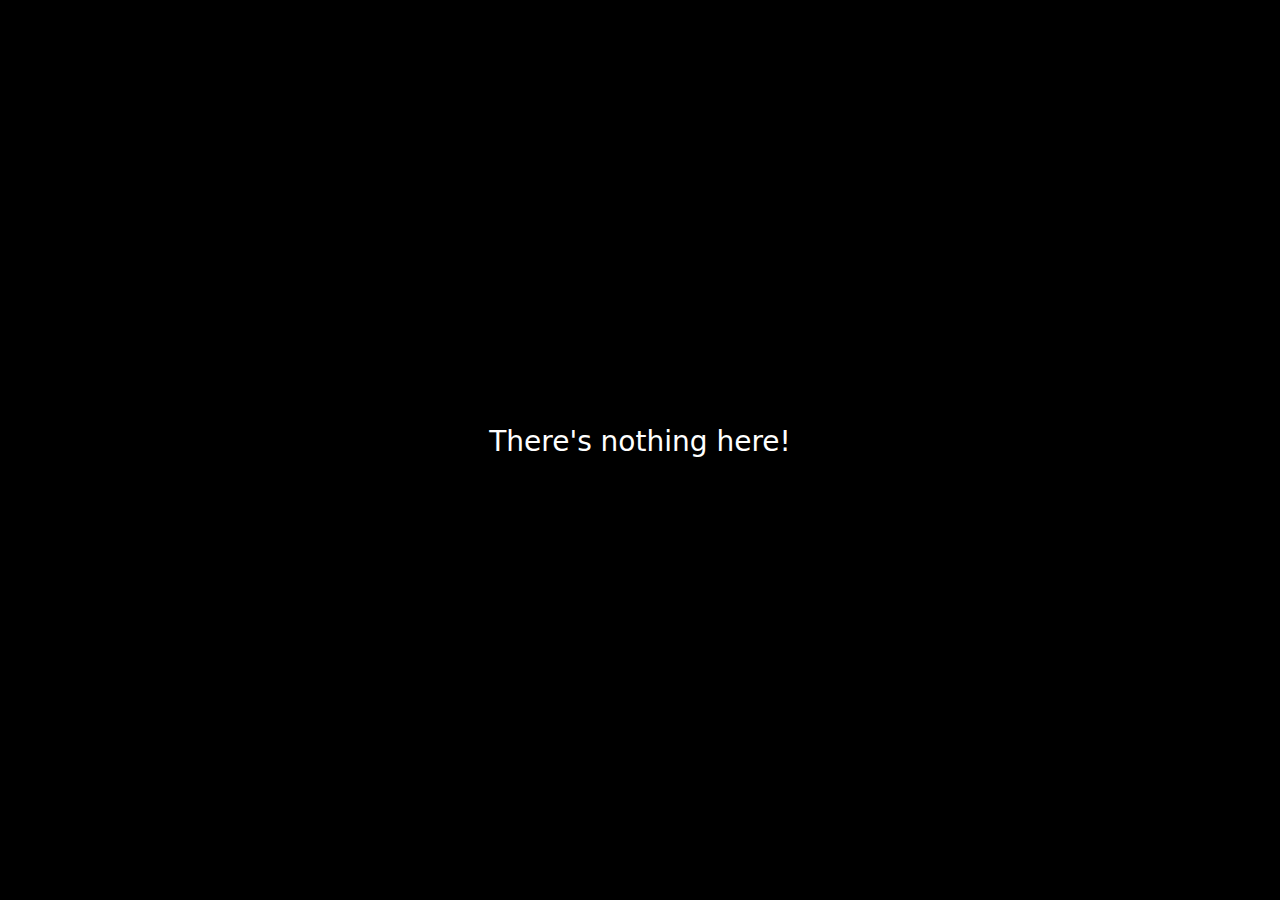
==== commit 7e8ca63c: "Create CNAME" ====
--- a/index.html
+++ b/index.html
@@ -1 +1 @@
-<!doctype html><html lang="en"><head><meta charset="utf-8"/><link rel="icon" href="/favicon.ico"/><meta name="viewport" content="width=device-width,initial-scale=1"/><meta name="theme-color" content="#000000"/><meta name="description" content="Web site created using create-react-app"/><link rel="apple-touch-icon" href="/logo192.png"/><link rel="manifest" href="/manifest.json"/><title>React App</title><script defer="defer" src="app.js"></script><link href="app.css" rel="stylesheet"></head><body><noscript>You need to enable JavaScript to run this app.</noscript><div id="root"></div></body></html>+<!doctype html><html lang="en"><head><meta charset="utf-8"/><link rel="icon" href="/favicon.ico"/><meta name="viewport" content="width=device-width,initial-scale=1"/><meta name="theme-color" content="#000000"/><meta name="description" content="Arabic Quran Translation"/><link rel="apple-touch-icon" href="/logo192.png"/><link rel="manifest" href="/manifest.json"/><title>Al-Kitab</title><script defer="defer" src="app.js"></script><link href="app.css" rel="stylesheet"></head><body><noscript>You need to enable JavaScript to run this app.</noscript><div id="root"></div></body></html>--- a/app.css
+++ b/app.css
@@ -1,8 +1,8 @@
-@charset "UTF-8";body{-webkit-font-smoothing:antialiased;-moz-osx-font-smoothing:grayscale;font-family:-apple-system,BlinkMacSystemFont,Segoe UI,Roboto,Oxygen,Ubuntu,Cantarell,Fira Sans,Droid Sans,Helvetica Neue,sans-serif}code{font-family:source-code-pro,Menlo,Monaco,Consolas,Courier New,monospace}.App{text-align:center}.App-logo{height:40vmin;pointer-events:none}@media (prefers-reduced-motion:no-preference){.App-logo{-webkit-animation:App-logo-spin 20s linear infinite;animation:App-logo-spin 20s linear infinite}}.App-header{align-items:center;background-color:#000;color:#fff;display:flex;flex-direction:column;font-size:calc(10px + 2vmin);justify-content:center;min-height:100vh}.App-link{color:#61dafb}@-webkit-keyframes App-logo-spin{0%{-webkit-transform:rotate(0deg);transform:rotate(0deg)}to{-webkit-transform:rotate(1turn);transform:rotate(1turn)}}@keyframes App-logo-spin{0%{-webkit-transform:rotate(0deg);transform:rotate(0deg)}to{-webkit-transform:rotate(1turn);transform:rotate(1turn)}}.row{flex-direction:row-reverse}
+@charset "UTF-8";.App{text-align:center}.App-logo{height:40vmin;pointer-events:none}@media (prefers-reduced-motion:no-preference){.App-logo{-webkit-animation:App-logo-spin 20s linear infinite;animation:App-logo-spin 20s linear infinite}}@-webkit-keyframes App-logo-spin{0%{-webkit-transform:rotate(0deg);transform:rotate(0deg)}to{-webkit-transform:rotate(1turn);transform:rotate(1turn)}}@keyframes App-logo-spin{0%{-webkit-transform:rotate(0deg);transform:rotate(0deg)}to{-webkit-transform:rotate(1turn);transform:rotate(1turn)}}.App-header{align-items:center;background-color:#000;color:#fff;display:flex;flex-direction:column;font-size:calc(10px + 2vmin);justify-content:center;min-height:100vh}.arabicReverse{flex-direction:row-reverse}
 /*!
  * Bootstrap v5.1.3 (https://getbootstrap.com/)
  * Copyright 2011-2021 The Bootstrap Authors
  * Copyright 2011-2021 Twitter, Inc.
  * Licensed under MIT (https://github.com/twbs/bootstrap/blob/main/LICENSE)
  */:root{--bs-blue:#0d6efd;--bs-indigo:#6610f2;--bs-purple:#6f42c1;--bs-pink:#d63384;--bs-red:#dc3545;--bs-orange:#fd7e14;--bs-yellow:#ffc107;--bs-green:#198754;--bs-teal:#20c997;--bs-cyan:#0dcaf0;--bs-white:#fff;--bs-gray:#6c757d;--bs-gray-dark:#343a40;--bs-gray-100:#f8f9fa;--bs-gray-200:#e9ecef;--bs-gray-300:#dee2e6;--bs-gray-400:#ced4da;--bs-gray-500:#adb5bd;--bs-gray-600:#6c757d;--bs-gray-700:#495057;--bs-gray-800:#343a40;--bs-gray-900:#212529;--bs-primary:#0d6efd;--bs-secondary:#6c757d;--bs-success:#198754;--bs-info:#0dcaf0;--bs-warning:#ffc107;--bs-danger:#dc3545;--bs-light:#f8f9fa;--bs-dark:#212529;--bs-primary-rgb:13,110,253;--bs-secondary-rgb:108,117,125;--bs-success-rgb:25,135,84;--bs-info-rgb:13,202,240;--bs-warning-rgb:255,193,7;--bs-danger-rgb:220,53,69;--bs-light-rgb:248,249,250;--bs-dark-rgb:33,37,41;--bs-white-rgb:255,255,255;--bs-black-rgb:0,0,0;--bs-body-color-rgb:33,37,41;--bs-body-bg-rgb:255,255,255;--bs-font-sans-serif:system-ui,-apple-system,"Segoe UI",Roboto,"Helvetica Neue",Arial,"Noto Sans","Liberation Sans",sans-serif,"Apple Color Emoji","Segoe UI Emoji","Segoe UI Symbol","Noto Color Emoji";--bs-font-monospace:SFMono-Regular,Menlo,Monaco,Consolas,"Liberation Mono","Courier New",monospace;--bs-gradient:linear-gradient(180deg,hsla(0,0%,100%,.15),hsla(0,0%,100%,0));--bs-body-font-family:var(--bs-font-sans-serif);--bs-body-font-size:1rem;--bs-body-font-weight:400;--bs-body-line-height:1.5;--bs-body-color:#212529;--bs-body-bg:#fff}*,:after,:before{box-sizing:border-box}@media (prefers-reduced-motion:no-preference){:root{scroll-behavior:smooth}}body{-webkit-text-size-adjust:100%;-webkit-tap-highlight-color:rgba(0,0,0,0);background-color:#fff;background-color:var(--bs-body-bg);color:#212529;color:var(--bs-body-color);font-family:system-ui,-apple-system,Segoe UI,Roboto,Helvetica Neue,Arial,Noto Sans,Liberation Sans,sans-serif,Apple Color Emoji,Segoe UI Emoji,Segoe UI Symbol,Noto Color Emoji;font-family:var(--bs-body-font-family);font-size:1rem;font-size:var(--bs-body-font-size);font-weight:400;font-weight:var(--bs-body-font-weight);line-height:1.5;line-height:var(--bs-body-line-height);margin:0;text-align:var(--bs-body-text-align)}hr{background-color:currentColor;border:0;color:inherit;margin:1rem 0;opacity:.25}hr:not([size]){height:1px}.h1,.h2,.h3,.h4,.h5,.h6,h1,h2,h3,h4,h5,h6{font-weight:500;line-height:1.2;margin-bottom:.5rem;margin-top:0}.h1,h1{font-size:calc(1.375rem + 1.5vw)}@media (min-width:1200px){.h1,h1{font-size:2.5rem}}.h2,h2{font-size:calc(1.325rem + .9vw)}@media (min-width:1200px){.h2,h2{font-size:2rem}}.h3,h3{font-size:calc(1.3rem + .6vw)}@media (min-width:1200px){.h3,h3{font-size:1.75rem}}.h4,h4{font-size:calc(1.275rem + .3vw)}@media (min-width:1200px){.h4,h4{font-size:1.5rem}}.h5,h5{font-size:1.25rem}.h6,h6{font-size:1rem}p{margin-bottom:1rem;margin-top:0}abbr[data-bs-original-title],abbr[title]{cursor:help;-webkit-text-decoration:underline dotted;text-decoration:underline dotted;-webkit-text-decoration-skip-ink:none;text-decoration-skip-ink:none}address{font-style:normal;line-height:inherit;margin-bottom:1rem}ol,ul{padding-left:2rem}dl,ol,ul{margin-bottom:1rem;margin-top:0}ol ol,ol ul,ul ol,ul ul{margin-bottom:0}dt{font-weight:700}dd{margin-bottom:.5rem;margin-left:0}blockquote{margin:0 0 1rem}b,strong{font-weight:bolder}.small,small{font-size:.875em}.mark,mark{background-color:#fcf8e3;padding:.2em}sub,sup{font-size:.75em;line-height:0;position:relative;vertical-align:baseline}sub{bottom:-.25em}sup{top:-.5em}a{color:#0d6efd;text-decoration:underline}a:hover{color:#0a58ca}a:not([href]):not([class]),a:not([href]):not([class]):hover{color:inherit;text-decoration:none}code,kbd,pre,samp{direction:ltr;font-family:SFMono-Regular,Menlo,Monaco,Consolas,Liberation Mono,Courier New,monospace;font-family:var(--bs-font-monospace);font-size:1em;unicode-bidi:bidi-override}pre{display:block;font-size:.875em;margin-bottom:1rem;margin-top:0;overflow:auto}pre code{color:inherit;font-size:inherit;word-break:normal}code{word-wrap:break-word;color:#d63384;font-size:.875em}a>code{color:inherit}kbd{background-color:#212529;border-radius:.2rem;color:#fff;font-size:.875em;padding:.2rem .4rem}kbd kbd{font-size:1em;font-weight:700;padding:0}figure{margin:0 0 1rem}img,svg{vertical-align:middle}table{border-collapse:collapse;caption-side:bottom}caption{color:#6c757d;padding-bottom:.5rem;padding-top:.5rem;text-align:left}th{text-align:inherit;text-align:-webkit-match-parent}tbody,td,tfoot,th,thead,tr{border:0 solid;border-color:inherit}label{display:inline-block}button{border-radius:0}button:focus:not(:focus-visible){outline:0}button,input,optgroup,select,textarea{font-family:inherit;font-size:inherit;line-height:inherit;margin:0}button,select{text-transform:none}[role=button]{cursor:pointer}select{word-wrap:normal}select:disabled{opacity:1}[list]::-webkit-calendar-picker-indicator{display:none}[type=button],[type=reset],[type=submit],button{-webkit-appearance:button}[type=button]:not(:disabled),[type=reset]:not(:disabled),[type=submit]:not(:disabled),button:not(:disabled){cursor:pointer}::-moz-focus-inner{border-style:none;padding:0}textarea{resize:vertical}fieldset{border:0;margin:0;min-width:0;padding:0}legend{float:left;font-size:calc(1.275rem + .3vw);line-height:inherit;margin-bottom:.5rem;padding:0;width:100%}@media (min-width:1200px){legend{font-size:1.5rem}}legend+*{clear:left}::-webkit-datetime-edit-day-field,::-webkit-datetime-edit-fields-wrapper,::-webkit-datetime-edit-hour-field,::-webkit-datetime-edit-minute,::-webkit-datetime-edit-month-field,::-webkit-datetime-edit-text,::-webkit-datetime-edit-year-field{padding:0}::-webkit-inner-spin-button{height:auto}[type=search]{-webkit-appearance:textfield;outline-offset:-2px}::-webkit-search-decoration{-webkit-appearance:none}::-webkit-color-swatch-wrapper{padding:0}::file-selector-button{font:inherit}::-webkit-file-upload-button{-webkit-appearance:button;font:inherit}output{display:inline-block}iframe{border:0}summary{cursor:pointer;display:list-item}progress{vertical-align:baseline}[hidden]{display:none!important}.lead{font-size:1.25rem;font-weight:300}.display-1{font-size:calc(1.625rem + 4.5vw);font-weight:300;line-height:1.2}@media (min-width:1200px){.display-1{font-size:5rem}}.display-2{font-size:calc(1.575rem + 3.9vw);font-weight:300;line-height:1.2}@media (min-width:1200px){.display-2{font-size:4.5rem}}.display-3{font-size:calc(1.525rem + 3.3vw);font-weight:300;line-height:1.2}@media (min-width:1200px){.display-3{font-size:4rem}}.display-4{font-size:calc(1.475rem + 2.7vw);font-weight:300;line-height:1.2}@media (min-width:1200px){.display-4{font-size:3.5rem}}.display-5{font-size:calc(1.425rem + 2.1vw);font-weight:300;line-height:1.2}@media (min-width:1200px){.display-5{font-size:3rem}}.display-6{font-size:calc(1.375rem + 1.5vw);font-weight:300;line-height:1.2}@media (min-width:1200px){.display-6{font-size:2.5rem}}.list-inline,.list-unstyled{list-style:none;padding-left:0}.list-inline-item{display:inline-block}.list-inline-item:not(:last-child){margin-right:.5rem}.initialism{font-size:.875em;text-transform:uppercase}.blockquote{font-size:1.25rem;margin-bottom:1rem}.blockquote>:last-child{margin-bottom:0}.blockquote-footer{color:#6c757d;font-size:.875em;margin-bottom:1rem;margin-top:-1rem}.blockquote-footer:before{content:"— "}.img-fluid,.img-thumbnail{height:auto;max-width:100%}.img-thumbnail{background-color:#fff;border:1px solid #dee2e6;border-radius:.25rem;padding:.25rem}.figure{display:inline-block}.figure-img{line-height:1;margin-bottom:.5rem}.figure-caption{color:#6c757d;font-size:.875em}.container,.container-fluid,.container-lg,.container-md,.container-sm,.container-xl,.container-xxl{margin-left:auto;margin-right:auto;padding-left:.75rem;padding-left:var(--bs-gutter-x,.75rem);padding-right:.75rem;padding-right:var(--bs-gutter-x,.75rem);width:100%}@media (min-width:576px){.container,.container-sm{max-width:540px}}@media (min-width:768px){.container,.container-md,.container-sm{max-width:720px}}@media (min-width:992px){.container,.container-lg,.container-md,.container-sm{max-width:960px}}@media (min-width:1200px){.container,.container-lg,.container-md,.container-sm,.container-xl{max-width:1140px}}@media (min-width:1400px){.container,.container-lg,.container-md,.container-sm,.container-xl,.container-xxl{max-width:1320px}}.row{--bs-gutter-x:1.5rem;--bs-gutter-y:0;display:flex;flex-wrap:wrap;margin-left:calc(var(--bs-gutter-x)*-.5);margin-right:calc(var(--bs-gutter-x)*-.5);margin-top:calc(var(--bs-gutter-y)*-1)}.row>*{flex-shrink:0;margin-top:var(--bs-gutter-y);max-width:100%;padding-left:calc(var(--bs-gutter-x)*.5);padding-right:calc(var(--bs-gutter-x)*.5);width:100%}.col{flex:1 0}.row-cols-auto>*{flex:0 0 auto;width:auto}.row-cols-1>*{flex:0 0 auto;width:100%}.row-cols-2>*{flex:0 0 auto;width:50%}.row-cols-3>*{flex:0 0 auto;width:33.3333333333%}.row-cols-4>*{flex:0 0 auto;width:25%}.row-cols-5>*{flex:0 0 auto;width:20%}.row-cols-6>*{flex:0 0 auto;width:16.6666666667%}.col-auto{flex:0 0 auto;width:auto}.col-1{flex:0 0 auto;width:8.33333333%}.col-2{flex:0 0 auto;width:16.66666667%}.col-3{flex:0 0 auto;width:25%}.col-4{flex:0 0 auto;width:33.33333333%}.col-5{flex:0 0 auto;width:41.66666667%}.col-6{flex:0 0 auto;width:50%}.col-7{flex:0 0 auto;width:58.33333333%}.col-8{flex:0 0 auto;width:66.66666667%}.col-9{flex:0 0 auto;width:75%}.col-10{flex:0 0 auto;width:83.33333333%}.col-11{flex:0 0 auto;width:91.66666667%}.col-12{flex:0 0 auto;width:100%}.offset-1{margin-left:8.33333333%}.offset-2{margin-left:16.66666667%}.offset-3{margin-left:25%}.offset-4{margin-left:33.33333333%}.offset-5{margin-left:41.66666667%}.offset-6{margin-left:50%}.offset-7{margin-left:58.33333333%}.offset-8{margin-left:66.66666667%}.offset-9{margin-left:75%}.offset-10{margin-left:83.33333333%}.offset-11{margin-left:91.66666667%}.g-0,.gx-0{--bs-gutter-x:0}.g-0,.gy-0{--bs-gutter-y:0}.g-1,.gx-1{--bs-gutter-x:0.25rem}.g-1,.gy-1{--bs-gutter-y:0.25rem}.g-2,.gx-2{--bs-gutter-x:0.5rem}.g-2,.gy-2{--bs-gutter-y:0.5rem}.g-3,.gx-3{--bs-gutter-x:1rem}.g-3,.gy-3{--bs-gutter-y:1rem}.g-4,.gx-4{--bs-gutter-x:1.5rem}.g-4,.gy-4{--bs-gutter-y:1.5rem}.g-5,.gx-5{--bs-gutter-x:3rem}.g-5,.gy-5{--bs-gutter-y:3rem}@media (min-width:576px){.col-sm{flex:1 0}.row-cols-sm-auto>*{flex:0 0 auto;width:auto}.row-cols-sm-1>*{flex:0 0 auto;width:100%}.row-cols-sm-2>*{flex:0 0 auto;width:50%}.row-cols-sm-3>*{flex:0 0 auto;width:33.3333333333%}.row-cols-sm-4>*{flex:0 0 auto;width:25%}.row-cols-sm-5>*{flex:0 0 auto;width:20%}.row-cols-sm-6>*{flex:0 0 auto;width:16.6666666667%}.col-sm-auto{flex:0 0 auto;width:auto}.col-sm-1{flex:0 0 auto;width:8.33333333%}.col-sm-2{flex:0 0 auto;width:16.66666667%}.col-sm-3{flex:0 0 auto;width:25%}.col-sm-4{flex:0 0 auto;width:33.33333333%}.col-sm-5{flex:0 0 auto;width:41.66666667%}.col-sm-6{flex:0 0 auto;width:50%}.col-sm-7{flex:0 0 auto;width:58.33333333%}.col-sm-8{flex:0 0 auto;width:66.66666667%}.col-sm-9{flex:0 0 auto;width:75%}.col-sm-10{flex:0 0 auto;width:83.33333333%}.col-sm-11{flex:0 0 auto;width:91.66666667%}.col-sm-12{flex:0 0 auto;width:100%}.offset-sm-0{margin-left:0}.offset-sm-1{margin-left:8.33333333%}.offset-sm-2{margin-left:16.66666667%}.offset-sm-3{margin-left:25%}.offset-sm-4{margin-left:33.33333333%}.offset-sm-5{margin-left:41.66666667%}.offset-sm-6{margin-left:50%}.offset-sm-7{margin-left:58.33333333%}.offset-sm-8{margin-left:66.66666667%}.offset-sm-9{margin-left:75%}.offset-sm-10{margin-left:83.33333333%}.offset-sm-11{margin-left:91.66666667%}.g-sm-0,.gx-sm-0{--bs-gutter-x:0}.g-sm-0,.gy-sm-0{--bs-gutter-y:0}.g-sm-1,.gx-sm-1{--bs-gutter-x:0.25rem}.g-sm-1,.gy-sm-1{--bs-gutter-y:0.25rem}.g-sm-2,.gx-sm-2{--bs-gutter-x:0.5rem}.g-sm-2,.gy-sm-2{--bs-gutter-y:0.5rem}.g-sm-3,.gx-sm-3{--bs-gutter-x:1rem}.g-sm-3,.gy-sm-3{--bs-gutter-y:1rem}.g-sm-4,.gx-sm-4{--bs-gutter-x:1.5rem}.g-sm-4,.gy-sm-4{--bs-gutter-y:1.5rem}.g-sm-5,.gx-sm-5{--bs-gutter-x:3rem}.g-sm-5,.gy-sm-5{--bs-gutter-y:3rem}}@media (min-width:768px){.col-md{flex:1 0}.row-cols-md-auto>*{flex:0 0 auto;width:auto}.row-cols-md-1>*{flex:0 0 auto;width:100%}.row-cols-md-2>*{flex:0 0 auto;width:50%}.row-cols-md-3>*{flex:0 0 auto;width:33.3333333333%}.row-cols-md-4>*{flex:0 0 auto;width:25%}.row-cols-md-5>*{flex:0 0 auto;width:20%}.row-cols-md-6>*{flex:0 0 auto;width:16.6666666667%}.col-md-auto{flex:0 0 auto;width:auto}.col-md-1{flex:0 0 auto;width:8.33333333%}.col-md-2{flex:0 0 auto;width:16.66666667%}.col-md-3{flex:0 0 auto;width:25%}.col-md-4{flex:0 0 auto;width:33.33333333%}.col-md-5{flex:0 0 auto;width:41.66666667%}.col-md-6{flex:0 0 auto;width:50%}.col-md-7{flex:0 0 auto;width:58.33333333%}.col-md-8{flex:0 0 auto;width:66.66666667%}.col-md-9{flex:0 0 auto;width:75%}.col-md-10{flex:0 0 auto;width:83.33333333%}.col-md-11{flex:0 0 auto;width:91.66666667%}.col-md-12{flex:0 0 auto;width:100%}.offset-md-0{margin-left:0}.offset-md-1{margin-left:8.33333333%}.offset-md-2{margin-left:16.66666667%}.offset-md-3{margin-left:25%}.offset-md-4{margin-left:33.33333333%}.offset-md-5{margin-left:41.66666667%}.offset-md-6{margin-left:50%}.offset-md-7{margin-left:58.33333333%}.offset-md-8{margin-left:66.66666667%}.offset-md-9{margin-left:75%}.offset-md-10{margin-left:83.33333333%}.offset-md-11{margin-left:91.66666667%}.g-md-0,.gx-md-0{--bs-gutter-x:0}.g-md-0,.gy-md-0{--bs-gutter-y:0}.g-md-1,.gx-md-1{--bs-gutter-x:0.25rem}.g-md-1,.gy-md-1{--bs-gutter-y:0.25rem}.g-md-2,.gx-md-2{--bs-gutter-x:0.5rem}.g-md-2,.gy-md-2{--bs-gutter-y:0.5rem}.g-md-3,.gx-md-3{--bs-gutter-x:1rem}.g-md-3,.gy-md-3{--bs-gutter-y:1rem}.g-md-4,.gx-md-4{--bs-gutter-x:1.5rem}.g-md-4,.gy-md-4{--bs-gutter-y:1.5rem}.g-md-5,.gx-md-5{--bs-gutter-x:3rem}.g-md-5,.gy-md-5{--bs-gutter-y:3rem}}@media (min-width:992px){.col-lg{flex:1 0}.row-cols-lg-auto>*{flex:0 0 auto;width:auto}.row-cols-lg-1>*{flex:0 0 auto;width:100%}.row-cols-lg-2>*{flex:0 0 auto;width:50%}.row-cols-lg-3>*{flex:0 0 auto;width:33.3333333333%}.row-cols-lg-4>*{flex:0 0 auto;width:25%}.row-cols-lg-5>*{flex:0 0 auto;width:20%}.row-cols-lg-6>*{flex:0 0 auto;width:16.6666666667%}.col-lg-auto{flex:0 0 auto;width:auto}.col-lg-1{flex:0 0 auto;width:8.33333333%}.col-lg-2{flex:0 0 auto;width:16.66666667%}.col-lg-3{flex:0 0 auto;width:25%}.col-lg-4{flex:0 0 auto;width:33.33333333%}.col-lg-5{flex:0 0 auto;width:41.66666667%}.col-lg-6{flex:0 0 auto;width:50%}.col-lg-7{flex:0 0 auto;width:58.33333333%}.col-lg-8{flex:0 0 auto;width:66.66666667%}.col-lg-9{flex:0 0 auto;width:75%}.col-lg-10{flex:0 0 auto;width:83.33333333%}.col-lg-11{flex:0 0 auto;width:91.66666667%}.col-lg-12{flex:0 0 auto;width:100%}.offset-lg-0{margin-left:0}.offset-lg-1{margin-left:8.33333333%}.offset-lg-2{margin-left:16.66666667%}.offset-lg-3{margin-left:25%}.offset-lg-4{margin-left:33.33333333%}.offset-lg-5{margin-left:41.66666667%}.offset-lg-6{margin-left:50%}.offset-lg-7{margin-left:58.33333333%}.offset-lg-8{margin-left:66.66666667%}.offset-lg-9{margin-left:75%}.offset-lg-10{margin-left:83.33333333%}.offset-lg-11{margin-left:91.66666667%}.g-lg-0,.gx-lg-0{--bs-gutter-x:0}.g-lg-0,.gy-lg-0{--bs-gutter-y:0}.g-lg-1,.gx-lg-1{--bs-gutter-x:0.25rem}.g-lg-1,.gy-lg-1{--bs-gutter-y:0.25rem}.g-lg-2,.gx-lg-2{--bs-gutter-x:0.5rem}.g-lg-2,.gy-lg-2{--bs-gutter-y:0.5rem}.g-lg-3,.gx-lg-3{--bs-gutter-x:1rem}.g-lg-3,.gy-lg-3{--bs-gutter-y:1rem}.g-lg-4,.gx-lg-4{--bs-gutter-x:1.5rem}.g-lg-4,.gy-lg-4{--bs-gutter-y:1.5rem}.g-lg-5,.gx-lg-5{--bs-gutter-x:3rem}.g-lg-5,.gy-lg-5{--bs-gutter-y:3rem}}@media (min-width:1200px){.col-xl{flex:1 0}.row-cols-xl-auto>*{flex:0 0 auto;width:auto}.row-cols-xl-1>*{flex:0 0 auto;width:100%}.row-cols-xl-2>*{flex:0 0 auto;width:50%}.row-cols-xl-3>*{flex:0 0 auto;width:33.3333333333%}.row-cols-xl-4>*{flex:0 0 auto;width:25%}.row-cols-xl-5>*{flex:0 0 auto;width:20%}.row-cols-xl-6>*{flex:0 0 auto;width:16.6666666667%}.col-xl-auto{flex:0 0 auto;width:auto}.col-xl-1{flex:0 0 auto;width:8.33333333%}.col-xl-2{flex:0 0 auto;width:16.66666667%}.col-xl-3{flex:0 0 auto;width:25%}.col-xl-4{flex:0 0 auto;width:33.33333333%}.col-xl-5{flex:0 0 auto;width:41.66666667%}.col-xl-6{flex:0 0 auto;width:50%}.col-xl-7{flex:0 0 auto;width:58.33333333%}.col-xl-8{flex:0 0 auto;width:66.66666667%}.col-xl-9{flex:0 0 auto;width:75%}.col-xl-10{flex:0 0 auto;width:83.33333333%}.col-xl-11{flex:0 0 auto;width:91.66666667%}.col-xl-12{flex:0 0 auto;width:100%}.offset-xl-0{margin-left:0}.offset-xl-1{margin-left:8.33333333%}.offset-xl-2{margin-left:16.66666667%}.offset-xl-3{margin-left:25%}.offset-xl-4{margin-left:33.33333333%}.offset-xl-5{margin-left:41.66666667%}.offset-xl-6{margin-left:50%}.offset-xl-7{margin-left:58.33333333%}.offset-xl-8{margin-left:66.66666667%}.offset-xl-9{margin-left:75%}.offset-xl-10{margin-left:83.33333333%}.offset-xl-11{margin-left:91.66666667%}.g-xl-0,.gx-xl-0{--bs-gutter-x:0}.g-xl-0,.gy-xl-0{--bs-gutter-y:0}.g-xl-1,.gx-xl-1{--bs-gutter-x:0.25rem}.g-xl-1,.gy-xl-1{--bs-gutter-y:0.25rem}.g-xl-2,.gx-xl-2{--bs-gutter-x:0.5rem}.g-xl-2,.gy-xl-2{--bs-gutter-y:0.5rem}.g-xl-3,.gx-xl-3{--bs-gutter-x:1rem}.g-xl-3,.gy-xl-3{--bs-gutter-y:1rem}.g-xl-4,.gx-xl-4{--bs-gutter-x:1.5rem}.g-xl-4,.gy-xl-4{--bs-gutter-y:1.5rem}.g-xl-5,.gx-xl-5{--bs-gutter-x:3rem}.g-xl-5,.gy-xl-5{--bs-gutter-y:3rem}}@media (min-width:1400px){.col-xxl{flex:1 0}.row-cols-xxl-auto>*{flex:0 0 auto;width:auto}.row-cols-xxl-1>*{flex:0 0 auto;width:100%}.row-cols-xxl-2>*{flex:0 0 auto;width:50%}.row-cols-xxl-3>*{flex:0 0 auto;width:33.3333333333%}.row-cols-xxl-4>*{flex:0 0 auto;width:25%}.row-cols-xxl-5>*{flex:0 0 auto;width:20%}.row-cols-xxl-6>*{flex:0 0 auto;width:16.6666666667%}.col-xxl-auto{flex:0 0 auto;width:auto}.col-xxl-1{flex:0 0 auto;width:8.33333333%}.col-xxl-2{flex:0 0 auto;width:16.66666667%}.col-xxl-3{flex:0 0 auto;width:25%}.col-xxl-4{flex:0 0 auto;width:33.33333333%}.col-xxl-5{flex:0 0 auto;width:41.66666667%}.col-xxl-6{flex:0 0 auto;width:50%}.col-xxl-7{flex:0 0 auto;width:58.33333333%}.col-xxl-8{flex:0 0 auto;width:66.66666667%}.col-xxl-9{flex:0 0 auto;width:75%}.col-xxl-10{flex:0 0 auto;width:83.33333333%}.col-xxl-11{flex:0 0 auto;width:91.66666667%}.col-xxl-12{flex:0 0 auto;width:100%}.offset-xxl-0{margin-left:0}.offset-xxl-1{margin-left:8.33333333%}.offset-xxl-2{margin-left:16.66666667%}.offset-xxl-3{margin-left:25%}.offset-xxl-4{margin-left:33.33333333%}.offset-xxl-5{margin-left:41.66666667%}.offset-xxl-6{margin-left:50%}.offset-xxl-7{margin-left:58.33333333%}.offset-xxl-8{margin-left:66.66666667%}.offset-xxl-9{margin-left:75%}.offset-xxl-10{margin-left:83.33333333%}.offset-xxl-11{margin-left:91.66666667%}.g-xxl-0,.gx-xxl-0{--bs-gutter-x:0}.g-xxl-0,.gy-xxl-0{--bs-gutter-y:0}.g-xxl-1,.gx-xxl-1{--bs-gutter-x:0.25rem}.g-xxl-1,.gy-xxl-1{--bs-gutter-y:0.25rem}.g-xxl-2,.gx-xxl-2{--bs-gutter-x:0.5rem}.g-xxl-2,.gy-xxl-2{--bs-gutter-y:0.5rem}.g-xxl-3,.gx-xxl-3{--bs-gutter-x:1rem}.g-xxl-3,.gy-xxl-3{--bs-gutter-y:1rem}.g-xxl-4,.gx-xxl-4{--bs-gutter-x:1.5rem}.g-xxl-4,.gy-xxl-4{--bs-gutter-y:1.5rem}.g-xxl-5,.gx-xxl-5{--bs-gutter-x:3rem}.g-xxl-5,.gy-xxl-5{--bs-gutter-y:3rem}}.table{--bs-table-bg:transparent;--bs-table-accent-bg:transparent;--bs-table-striped-color:#212529;--bs-table-striped-bg:rgba(0,0,0,.05);--bs-table-active-color:#212529;--bs-table-active-bg:rgba(0,0,0,.1);--bs-table-hover-color:#212529;--bs-table-hover-bg:rgba(0,0,0,.075);border-color:#dee2e6;color:#212529;margin-bottom:1rem;vertical-align:top;width:100%}.table>:not(caption)>*>*{background-color:var(--bs-table-bg);border-bottom-width:1px;box-shadow:inset 0 0 0 9999px var(--bs-table-accent-bg);padding:.5rem}.table>tbody{vertical-align:inherit}.table>thead{vertical-align:bottom}.table>:not(:first-child){border-top:2px solid}.caption-top{caption-side:top}.table-sm>:not(caption)>*>*{padding:.25rem}.table-bordered>:not(caption)>*{border-width:1px 0}.table-bordered>:not(caption)>*>*{border-width:0 1px}.table-borderless>:not(caption)>*>*{border-bottom-width:0}.table-borderless>:not(:first-child){border-top-width:0}.table-striped>tbody>tr:nth-of-type(odd)>*{--bs-table-accent-bg:var(--bs-table-striped-bg);color:var(--bs-table-striped-color)}.table-active{--bs-table-accent-bg:var(--bs-table-active-bg);color:var(--bs-table-active-color)}.table-hover>tbody>tr:hover>*{--bs-table-accent-bg:var(--bs-table-hover-bg);color:var(--bs-table-hover-color)}.table-primary{--bs-table-bg:#cfe2ff;--bs-table-striped-bg:#c5d7f2;--bs-table-striped-color:#000;--bs-table-active-bg:#bacbe6;--bs-table-active-color:#000;--bs-table-hover-bg:#bfd1ec;--bs-table-hover-color:#000;border-color:#bacbe6;color:#000}.table-secondary{--bs-table-bg:#e2e3e5;--bs-table-striped-bg:#d7d8da;--bs-table-striped-color:#000;--bs-table-active-bg:#cbccce;--bs-table-active-color:#000;--bs-table-hover-bg:#d1d2d4;--bs-table-hover-color:#000;border-color:#cbccce;color:#000}.table-success{--bs-table-bg:#d1e7dd;--bs-table-striped-bg:#c7dbd2;--bs-table-striped-color:#000;--bs-table-active-bg:#bcd0c7;--bs-table-active-color:#000;--bs-table-hover-bg:#c1d6cc;--bs-table-hover-color:#000;border-color:#bcd0c7;color:#000}.table-info{--bs-table-bg:#cff4fc;--bs-table-striped-bg:#c5e8ef;--bs-table-striped-color:#000;--bs-table-active-bg:#badce3;--bs-table-active-color:#000;--bs-table-hover-bg:#bfe2e9;--bs-table-hover-color:#000;border-color:#badce3;color:#000}.table-warning{--bs-table-bg:#fff3cd;--bs-table-striped-bg:#f2e7c3;--bs-table-striped-color:#000;--bs-table-active-bg:#e6dbb9;--bs-table-active-color:#000;--bs-table-hover-bg:#ece1be;--bs-table-hover-color:#000;border-color:#e6dbb9;color:#000}.table-danger{--bs-table-bg:#f8d7da;--bs-table-striped-bg:#eccccf;--bs-table-striped-color:#000;--bs-table-active-bg:#dfc2c4;--bs-table-active-color:#000;--bs-table-hover-bg:#e5c7ca;--bs-table-hover-color:#000;border-color:#dfc2c4;color:#000}.table-light{--bs-table-bg:#f8f9fa;--bs-table-striped-bg:#ecedee;--bs-table-striped-color:#000;--bs-table-active-bg:#dfe0e1;--bs-table-active-color:#000;--bs-table-hover-bg:#e5e6e7;--bs-table-hover-color:#000;border-color:#dfe0e1;color:#000}.table-dark{--bs-table-bg:#212529;--bs-table-striped-bg:#2c3034;--bs-table-striped-color:#fff;--bs-table-active-bg:#373b3e;--bs-table-active-color:#fff;--bs-table-hover-bg:#323539;--bs-table-hover-color:#fff;border-color:#373b3e;color:#fff}.table-responsive{-webkit-overflow-scrolling:touch;overflow-x:auto}@media (max-width:575.98px){.table-responsive-sm{-webkit-overflow-scrolling:touch;overflow-x:auto}}@media (max-width:767.98px){.table-responsive-md{-webkit-overflow-scrolling:touch;overflow-x:auto}}@media (max-width:991.98px){.table-responsive-lg{-webkit-overflow-scrolling:touch;overflow-x:auto}}@media (max-width:1199.98px){.table-responsive-xl{-webkit-overflow-scrolling:touch;overflow-x:auto}}@media (max-width:1399.98px){.table-responsive-xxl{-webkit-overflow-scrolling:touch;overflow-x:auto}}.form-label{margin-bottom:.5rem}.col-form-label{font-size:inherit;line-height:1.5;margin-bottom:0;padding-bottom:calc(.375rem + 1px);padding-top:calc(.375rem + 1px)}.col-form-label-lg{font-size:1.25rem;padding-bottom:calc(.5rem + 1px);padding-top:calc(.5rem + 1px)}.col-form-label-sm{font-size:.875rem;padding-bottom:calc(.25rem + 1px);padding-top:calc(.25rem + 1px)}.form-text{color:#6c757d;font-size:.875em;margin-top:.25rem}.form-control{-webkit-appearance:none;appearance:none;background-clip:padding-box;background-color:#fff;border:1px solid #ced4da;border-radius:.25rem;color:#212529;display:block;font-size:1rem;font-weight:400;line-height:1.5;padding:.375rem .75rem;transition:border-color .15s ease-in-out,box-shadow .15s ease-in-out;width:100%}@media (prefers-reduced-motion:reduce){.form-control{transition:none}}.form-control[type=file]{overflow:hidden}.form-control[type=file]:not(:disabled):not([readonly]){cursor:pointer}.form-control:focus{background-color:#fff;border-color:#86b7fe;box-shadow:0 0 0 .25rem rgba(13,110,253,.25);color:#212529;outline:0}.form-control::-webkit-date-and-time-value{height:1.5em}.form-control::-webkit-input-placeholder{color:#6c757d;opacity:1}.form-control:-ms-input-placeholder{color:#6c757d;opacity:1}.form-control::placeholder{color:#6c757d;opacity:1}.form-control:disabled,.form-control[readonly]{background-color:#e9ecef;opacity:1}.form-control::file-selector-button{-webkit-margin-end:.75rem;background-color:#e9ecef;border:0 solid;border-color:inherit;border-inline-end-width:1px;border-radius:0;color:#212529;margin:-.375rem -.75rem;margin-inline-end:.75rem;padding:.375rem .75rem;pointer-events:none;transition:color .15s ease-in-out,background-color .15s ease-in-out,border-color .15s ease-in-out,box-shadow .15s ease-in-out}@media (prefers-reduced-motion:reduce){.form-control::-webkit-file-upload-button{-webkit-transition:none;transition:none}.form-control::file-selector-button{transition:none}}.form-control:hover:not(:disabled):not([readonly])::file-selector-button{background-color:#dde0e3}.form-control::-webkit-file-upload-button{-webkit-margin-end:.75rem;background-color:#e9ecef;border:0 solid;border-color:inherit;border-inline-end-width:1px;border-radius:0;color:#212529;margin:-.375rem -.75rem;margin-inline-end:.75rem;padding:.375rem .75rem;pointer-events:none;-webkit-transition:color .15s ease-in-out,background-color .15s ease-in-out,border-color .15s ease-in-out,box-shadow .15s ease-in-out;transition:color .15s ease-in-out,background-color .15s ease-in-out,border-color .15s ease-in-out,box-shadow .15s ease-in-out}@media (prefers-reduced-motion:reduce){.form-control::-webkit-file-upload-button{-webkit-transition:none;transition:none}}.form-control:hover:not(:disabled):not([readonly])::-webkit-file-upload-button{background-color:#dde0e3}.form-control-plaintext{background-color:transparent;border:solid transparent;border-width:1px 0;color:#212529;display:block;line-height:1.5;margin-bottom:0;padding:.375rem 0;width:100%}.form-control-plaintext.form-control-lg,.form-control-plaintext.form-control-sm{padding-left:0;padding-right:0}.form-control-sm{border-radius:.2rem;font-size:.875rem;min-height:calc(1.5em + .5rem + 2px);padding:.25rem .5rem}.form-control-sm::file-selector-button{-webkit-margin-end:.5rem;margin:-.25rem -.5rem;margin-inline-end:.5rem;padding:.25rem .5rem}.form-control-sm::-webkit-file-upload-button{-webkit-margin-end:.5rem;margin:-.25rem -.5rem;margin-inline-end:.5rem;padding:.25rem .5rem}.form-control-lg{border-radius:.3rem;font-size:1.25rem;min-height:calc(1.5em + 1rem + 2px);padding:.5rem 1rem}.form-control-lg::file-selector-button{-webkit-margin-end:1rem;margin:-.5rem -1rem;margin-inline-end:1rem;padding:.5rem 1rem}.form-control-lg::-webkit-file-upload-button{-webkit-margin-end:1rem;margin:-.5rem -1rem;margin-inline-end:1rem;padding:.5rem 1rem}textarea.form-control{min-height:calc(1.5em + .75rem + 2px)}textarea.form-control-sm{min-height:calc(1.5em + .5rem + 2px)}textarea.form-control-lg{min-height:calc(1.5em + 1rem + 2px)}.form-control-color{height:auto;padding:.375rem;width:3rem}.form-control-color:not(:disabled):not([readonly]){cursor:pointer}.form-control-color::-moz-color-swatch{border-radius:.25rem;height:1.5em}.form-control-color::-webkit-color-swatch{border-radius:.25rem;height:1.5em}.form-select{-moz-padding-start:calc(.75rem - 3px);-webkit-appearance:none;appearance:none;background-color:#fff;background-image:url("data:image/svg+xml;charset=utf-8,%3Csvg xmlns='http://www.w3.org/2000/svg' viewBox='0 0 16 16'%3E%3Cpath fill='none' stroke='%23343a40' stroke-linecap='round' stroke-linejoin='round' stroke-width='2' d='m2 5 6 6 6-6'/%3E%3C/svg%3E");background-position:right .75rem center;background-repeat:no-repeat;background-size:16px 12px;border:1px solid #ced4da;border-radius:.25rem;color:#212529;display:block;font-size:1rem;font-weight:400;line-height:1.5;padding:.375rem 2.25rem .375rem .75rem;transition:border-color .15s ease-in-out,box-shadow .15s ease-in-out;width:100%}@media (prefers-reduced-motion:reduce){.form-select{transition:none}}.form-select:focus{border-color:#86b7fe;box-shadow:0 0 0 .25rem rgba(13,110,253,.25);outline:0}.form-select[multiple],.form-select[size]:not([size="1"]){background-image:none;padding-right:.75rem}.form-select:disabled{background-color:#e9ecef}.form-select:-moz-focusring{color:transparent;text-shadow:0 0 0 #212529}.form-select-sm{border-radius:.2rem;font-size:.875rem;padding-bottom:.25rem;padding-left:.5rem;padding-top:.25rem}.form-select-lg{border-radius:.3rem;font-size:1.25rem;padding-bottom:.5rem;padding-left:1rem;padding-top:.5rem}.form-check{display:block;margin-bottom:.125rem;min-height:1.5rem;padding-left:1.5em}.form-check .form-check-input{float:left;margin-left:-1.5em}.form-check-input{-webkit-print-color-adjust:exact;-webkit-appearance:none;appearance:none;background-color:#fff;background-position:50%;background-repeat:no-repeat;background-size:contain;border:1px solid rgba(0,0,0,.25);color-adjust:exact;height:1em;margin-top:.25em;vertical-align:top;width:1em}.form-check-input[type=checkbox]{border-radius:.25em}.form-check-input[type=radio]{border-radius:50%}.form-check-input:active{-webkit-filter:brightness(90%);filter:brightness(90%)}.form-check-input:focus{border-color:#86b7fe;box-shadow:0 0 0 .25rem rgba(13,110,253,.25);outline:0}.form-check-input:checked{background-color:#0d6efd;border-color:#0d6efd}.form-check-input:checked[type=checkbox]{background-image:url("data:image/svg+xml;charset=utf-8,%3Csvg xmlns='http://www.w3.org/2000/svg' viewBox='0 0 20 20'%3E%3Cpath fill='none' stroke='%23fff' stroke-linecap='round' stroke-linejoin='round' stroke-width='3' d='m6 10 3 3 6-6'/%3E%3C/svg%3E")}.form-check-input:checked[type=radio]{background-image:url("data:image/svg+xml;charset=utf-8,%3Csvg xmlns='http://www.w3.org/2000/svg' viewBox='-4 -4 8 8'%3E%3Ccircle r='2' fill='%23fff'/%3E%3C/svg%3E")}.form-check-input[type=checkbox]:indeterminate{background-color:#0d6efd;background-image:url("data:image/svg+xml;charset=utf-8,%3Csvg xmlns='http://www.w3.org/2000/svg' viewBox='0 0 20 20'%3E%3Cpath fill='none' stroke='%23fff' stroke-linecap='round' stroke-linejoin='round' stroke-width='3' d='M6 10h8'/%3E%3C/svg%3E");border-color:#0d6efd}.form-check-input:disabled{-webkit-filter:none;filter:none;opacity:.5;pointer-events:none}.form-check-input:disabled~.form-check-label,.form-check-input[disabled]~.form-check-label{opacity:.5}.form-switch{padding-left:2.5em}.form-switch .form-check-input{background-image:url("data:image/svg+xml;charset=utf-8,%3Csvg xmlns='http://www.w3.org/2000/svg' viewBox='-4 -4 8 8'%3E%3Ccircle r='3' fill='rgba(0, 0, 0, 0.25)'/%3E%3C/svg%3E");background-position:0;border-radius:2em;margin-left:-2.5em;transition:background-position .15s ease-in-out;width:2em}@media (prefers-reduced-motion:reduce){.form-switch .form-check-input{transition:none}}.form-switch .form-check-input:focus{background-image:url("data:image/svg+xml;charset=utf-8,%3Csvg xmlns='http://www.w3.org/2000/svg' viewBox='-4 -4 8 8'%3E%3Ccircle r='3' fill='%2386b7fe'/%3E%3C/svg%3E")}.form-switch .form-check-input:checked{background-image:url("data:image/svg+xml;charset=utf-8,%3Csvg xmlns='http://www.w3.org/2000/svg' viewBox='-4 -4 8 8'%3E%3Ccircle r='3' fill='%23fff'/%3E%3C/svg%3E");background-position:100%}.form-check-inline{display:inline-block;margin-right:1rem}.btn-check{clip:rect(0,0,0,0);pointer-events:none;position:absolute}.btn-check:disabled+.btn,.btn-check[disabled]+.btn{-webkit-filter:none;filter:none;opacity:.65;pointer-events:none}.form-range{-webkit-appearance:none;appearance:none;background-color:transparent;height:1.5rem;padding:0;width:100%}.form-range:focus{outline:0}.form-range:focus::-webkit-slider-thumb{box-shadow:0 0 0 1px #fff,0 0 0 .25rem rgba(13,110,253,.25)}.form-range:focus::-moz-range-thumb{box-shadow:0 0 0 1px #fff,0 0 0 .25rem rgba(13,110,253,.25)}.form-range::-moz-focus-outer{border:0}.form-range::-webkit-slider-thumb{-webkit-appearance:none;appearance:none;background-color:#0d6efd;border:0;border-radius:1rem;height:1rem;margin-top:-.25rem;-webkit-transition:background-color .15s ease-in-out,border-color .15s ease-in-out,box-shadow .15s ease-in-out;transition:background-color .15s ease-in-out,border-color .15s ease-in-out,box-shadow .15s ease-in-out;width:1rem}@media (prefers-reduced-motion:reduce){.form-range::-webkit-slider-thumb{-webkit-transition:none;transition:none}}.form-range::-webkit-slider-thumb:active{background-color:#b6d4fe}.form-range::-webkit-slider-runnable-track{background-color:#dee2e6;border-color:transparent;border-radius:1rem;color:transparent;cursor:pointer;height:.5rem;width:100%}.form-range::-moz-range-thumb{appearance:none;background-color:#0d6efd;border:0;border-radius:1rem;height:1rem;-moz-transition:background-color .15s ease-in-out,border-color .15s ease-in-out,box-shadow .15s ease-in-out;transition:background-color .15s ease-in-out,border-color .15s ease-in-out,box-shadow .15s ease-in-out;width:1rem}@media (prefers-reduced-motion:reduce){.form-range::-moz-range-thumb{-moz-transition:none;transition:none}}.form-range::-moz-range-thumb:active{background-color:#b6d4fe}.form-range::-moz-range-track{background-color:#dee2e6;border-color:transparent;border-radius:1rem;color:transparent;cursor:pointer;height:.5rem;width:100%}.form-range:disabled{pointer-events:none}.form-range:disabled::-webkit-slider-thumb{background-color:#adb5bd}.form-range:disabled::-moz-range-thumb{background-color:#adb5bd}.form-floating{position:relative}.form-floating>.form-control,.form-floating>.form-select{height:calc(3.5rem + 2px);line-height:1.25}.form-floating>label{border:1px solid transparent;height:100%;left:0;padding:1rem .75rem;pointer-events:none;position:absolute;top:0;-webkit-transform-origin:0 0;transform-origin:0 0;transition:opacity .1s ease-in-out,-webkit-transform .1s ease-in-out;transition:opacity .1s ease-in-out,transform .1s ease-in-out;transition:opacity .1s ease-in-out,transform .1s ease-in-out,-webkit-transform .1s ease-in-out}@media (prefers-reduced-motion:reduce){.form-floating>label{transition:none}}.form-floating>.form-control{padding:1rem .75rem}.form-floating>.form-control::-webkit-input-placeholder{color:transparent}.form-floating>.form-control:-ms-input-placeholder{color:transparent}.form-floating>.form-control::placeholder{color:transparent}.form-floating>.form-control:not(:-ms-input-placeholder){padding-bottom:.625rem;padding-top:1.625rem}.form-floating>.form-control:focus,.form-floating>.form-control:not(:placeholder-shown){padding-bottom:.625rem;padding-top:1.625rem}.form-floating>.form-control:-webkit-autofill{padding-bottom:.625rem;padding-top:1.625rem}.form-floating>.form-select{padding-bottom:.625rem;padding-top:1.625rem}.form-floating>.form-control:not(:-ms-input-placeholder)~label{opacity:.65;transform:scale(.85) translateY(-.5rem) translateX(.15rem)}.form-floating>.form-control:focus~label,.form-floating>.form-control:not(:placeholder-shown)~label,.form-floating>.form-select~label{opacity:.65;-webkit-transform:scale(.85) translateY(-.5rem) translateX(.15rem);transform:scale(.85) translateY(-.5rem) translateX(.15rem)}.form-floating>.form-control:-webkit-autofill~label{opacity:.65;-webkit-transform:scale(.85) translateY(-.5rem) translateX(.15rem);transform:scale(.85) translateY(-.5rem) translateX(.15rem)}.input-group{align-items:stretch;display:flex;flex-wrap:wrap;position:relative;width:100%}.input-group>.form-control,.input-group>.form-select{flex:1 1 auto;min-width:0;position:relative;width:1%}.input-group>.form-control:focus,.input-group>.form-select:focus{z-index:3}.input-group .btn{position:relative;z-index:2}.input-group .btn:focus{z-index:3}.input-group-text{align-items:center;background-color:#e9ecef;border:1px solid #ced4da;border-radius:.25rem;color:#212529;display:flex;font-size:1rem;font-weight:400;line-height:1.5;padding:.375rem .75rem;text-align:center;white-space:nowrap}.input-group-lg>.btn,.input-group-lg>.form-control,.input-group-lg>.form-select,.input-group-lg>.input-group-text{border-radius:.3rem;font-size:1.25rem;padding:.5rem 1rem}.input-group-sm>.btn,.input-group-sm>.form-control,.input-group-sm>.form-select,.input-group-sm>.input-group-text{border-radius:.2rem;font-size:.875rem;padding:.25rem .5rem}.input-group-lg>.form-select,.input-group-sm>.form-select{padding-right:3rem}.input-group.has-validation>.dropdown-toggle:nth-last-child(n+4),.input-group.has-validation>:nth-last-child(n+3):not(.dropdown-toggle):not(.dropdown-menu),.input-group:not(.has-validation)>.dropdown-toggle:nth-last-child(n+3),.input-group:not(.has-validation)>:not(:last-child):not(.dropdown-toggle):not(.dropdown-menu){border-bottom-right-radius:0;border-top-right-radius:0}.input-group>:not(:first-child):not(.dropdown-menu):not(.valid-tooltip):not(.valid-feedback):not(.invalid-tooltip):not(.invalid-feedback){border-bottom-left-radius:0;border-top-left-radius:0;margin-left:-1px}.valid-feedback{color:#198754;display:none;font-size:.875em;margin-top:.25rem;width:100%}.valid-tooltip{background-color:rgba(25,135,84,.9);border-radius:.25rem;color:#fff;display:none;font-size:.875rem;margin-top:.1rem;max-width:100%;padding:.25rem .5rem;position:absolute;top:100%;z-index:5}.is-valid~.valid-feedback,.is-valid~.valid-tooltip,.was-validated :valid~.valid-feedback,.was-validated :valid~.valid-tooltip{display:block}.form-control.is-valid,.was-validated .form-control:valid{background-image:url("data:image/svg+xml;charset=utf-8,%3Csvg xmlns='http://www.w3.org/2000/svg' viewBox='0 0 8 8'%3E%3Cpath fill='%23198754' d='M2.3 6.73.6 4.53c-.4-1.04.46-1.4 1.1-.8l1.1 1.4 3.4-3.8c.6-.63 1.6-.27 1.2.7l-4 4.6c-.43.5-.8.4-1.1.1z'/%3E%3C/svg%3E");background-position:right calc(.375em + .1875rem) center;background-repeat:no-repeat;background-size:calc(.75em + .375rem) calc(.75em + .375rem);border-color:#198754;padding-right:calc(1.5em + .75rem)}.form-control.is-valid:focus,.was-validated .form-control:valid:focus{border-color:#198754;box-shadow:0 0 0 .25rem rgba(25,135,84,.25)}.was-validated textarea.form-control:valid,textarea.form-control.is-valid{background-position:top calc(.375em + .1875rem) right calc(.375em + .1875rem);padding-right:calc(1.5em + .75rem)}.form-select.is-valid,.was-validated .form-select:valid{border-color:#198754}.form-select.is-valid:not([multiple]):not([size]),.form-select.is-valid:not([multiple])[size="1"],.was-validated .form-select:valid:not([multiple]):not([size]),.was-validated .form-select:valid:not([multiple])[size="1"]{background-image:url("data:image/svg+xml;charset=utf-8,%3Csvg xmlns='http://www.w3.org/2000/svg' viewBox='0 0 16 16'%3E%3Cpath fill='none' stroke='%23343a40' stroke-linecap='round' stroke-linejoin='round' stroke-width='2' d='m2 5 6 6 6-6'/%3E%3C/svg%3E"),url("data:image/svg+xml;charset=utf-8,%3Csvg xmlns='http://www.w3.org/2000/svg' viewBox='0 0 8 8'%3E%3Cpath fill='%23198754' d='M2.3 6.73.6 4.53c-.4-1.04.46-1.4 1.1-.8l1.1 1.4 3.4-3.8c.6-.63 1.6-.27 1.2.7l-4 4.6c-.43.5-.8.4-1.1.1z'/%3E%3C/svg%3E");background-position:right .75rem center,center right 2.25rem;background-size:16px 12px,calc(.75em + .375rem) calc(.75em + .375rem);padding-right:4.125rem}.form-select.is-valid:focus,.was-validated .form-select:valid:focus{border-color:#198754;box-shadow:0 0 0 .25rem rgba(25,135,84,.25)}.form-check-input.is-valid,.was-validated .form-check-input:valid{border-color:#198754}.form-check-input.is-valid:checked,.was-validated .form-check-input:valid:checked{background-color:#198754}.form-check-input.is-valid:focus,.was-validated .form-check-input:valid:focus{box-shadow:0 0 0 .25rem rgba(25,135,84,.25)}.form-check-input.is-valid~.form-check-label,.was-validated .form-check-input:valid~.form-check-label{color:#198754}.form-check-inline .form-check-input~.valid-feedback{margin-left:.5em}.input-group .form-control.is-valid,.input-group .form-select.is-valid,.was-validated .input-group .form-control:valid,.was-validated .input-group .form-select:valid{z-index:1}.input-group .form-control.is-valid:focus,.input-group .form-select.is-valid:focus,.was-validated .input-group .form-control:valid:focus,.was-validated .input-group .form-select:valid:focus{z-index:3}.invalid-feedback{color:#dc3545;display:none;font-size:.875em;margin-top:.25rem;width:100%}.invalid-tooltip{background-color:rgba(220,53,69,.9);border-radius:.25rem;color:#fff;display:none;font-size:.875rem;margin-top:.1rem;max-width:100%;padding:.25rem .5rem;position:absolute;top:100%;z-index:5}.is-invalid~.invalid-feedback,.is-invalid~.invalid-tooltip,.was-validated :invalid~.invalid-feedback,.was-validated :invalid~.invalid-tooltip{display:block}.form-control.is-invalid,.was-validated .form-control:invalid{background-image:url("data:image/svg+xml;charset=utf-8,%3Csvg xmlns='http://www.w3.org/2000/svg' width='12' height='12' fill='none' stroke='%23dc3545'%3E%3Ccircle cx='6' cy='6' r='4.5'/%3E%3Cpath stroke-linejoin='round' d='M5.8 3.6h.4L6 6.5z'/%3E%3Ccircle cx='6' cy='8.2' r='.6' fill='%23dc3545' stroke='none'/%3E%3C/svg%3E");background-position:right calc(.375em + .1875rem) center;background-repeat:no-repeat;background-size:calc(.75em + .375rem) calc(.75em + .375rem);border-color:#dc3545;padding-right:calc(1.5em + .75rem)}.form-control.is-invalid:focus,.was-validated .form-control:invalid:focus{border-color:#dc3545;box-shadow:0 0 0 .25rem rgba(220,53,69,.25)}.was-validated textarea.form-control:invalid,textarea.form-control.is-invalid{background-position:top calc(.375em + .1875rem) right calc(.375em + .1875rem);padding-right:calc(1.5em + .75rem)}.form-select.is-invalid,.was-validated .form-select:invalid{border-color:#dc3545}.form-select.is-invalid:not([multiple]):not([size]),.form-select.is-invalid:not([multiple])[size="1"],.was-validated .form-select:invalid:not([multiple]):not([size]),.was-validated .form-select:invalid:not([multiple])[size="1"]{background-image:url("data:image/svg+xml;charset=utf-8,%3Csvg xmlns='http://www.w3.org/2000/svg' viewBox='0 0 16 16'%3E%3Cpath fill='none' stroke='%23343a40' stroke-linecap='round' stroke-linejoin='round' stroke-width='2' d='m2 5 6 6 6-6'/%3E%3C/svg%3E"),url("data:image/svg+xml;charset=utf-8,%3Csvg xmlns='http://www.w3.org/2000/svg' width='12' height='12' fill='none' stroke='%23dc3545'%3E%3Ccircle cx='6' cy='6' r='4.5'/%3E%3Cpath stroke-linejoin='round' d='M5.8 3.6h.4L6 6.5z'/%3E%3Ccircle cx='6' cy='8.2' r='.6' fill='%23dc3545' stroke='none'/%3E%3C/svg%3E");background-position:right .75rem center,center right 2.25rem;background-size:16px 12px,calc(.75em + .375rem) calc(.75em + .375rem);padding-right:4.125rem}.form-select.is-invalid:focus,.was-validated .form-select:invalid:focus{border-color:#dc3545;box-shadow:0 0 0 .25rem rgba(220,53,69,.25)}.form-check-input.is-invalid,.was-validated .form-check-input:invalid{border-color:#dc3545}.form-check-input.is-invalid:checked,.was-validated .form-check-input:invalid:checked{background-color:#dc3545}.form-check-input.is-invalid:focus,.was-validated .form-check-input:invalid:focus{box-shadow:0 0 0 .25rem rgba(220,53,69,.25)}.form-check-input.is-invalid~.form-check-label,.was-validated .form-check-input:invalid~.form-check-label{color:#dc3545}.form-check-inline .form-check-input~.invalid-feedback{margin-left:.5em}.input-group .form-control.is-invalid,.input-group .form-select.is-invalid,.was-validated .input-group .form-control:invalid,.was-validated .input-group .form-select:invalid{z-index:2}.input-group .form-control.is-invalid:focus,.input-group .form-select.is-invalid:focus,.was-validated .input-group .form-control:invalid:focus,.was-validated .input-group .form-select:invalid:focus{z-index:3}.btn{background-color:transparent;border:1px solid transparent;border-radius:.25rem;color:#212529;cursor:pointer;display:inline-block;font-size:1rem;font-weight:400;line-height:1.5;padding:.375rem .75rem;text-align:center;text-decoration:none;transition:color .15s ease-in-out,background-color .15s ease-in-out,border-color .15s ease-in-out,box-shadow .15s ease-in-out;-webkit-user-select:none;-ms-user-select:none;user-select:none;vertical-align:middle}@media (prefers-reduced-motion:reduce){.btn{transition:none}}.btn:hover{color:#212529}.btn-check:focus+.btn,.btn:focus{box-shadow:0 0 0 .25rem rgba(13,110,253,.25);outline:0}.btn.disabled,.btn:disabled,fieldset:disabled .btn{opacity:.65;pointer-events:none}.btn-primary{background-color:#0d6efd;border-color:#0d6efd;color:#fff}.btn-check:focus+.btn-primary,.btn-primary:focus,.btn-primary:hover{background-color:#0b5ed7;border-color:#0a58ca;color:#fff}.btn-check:focus+.btn-primary,.btn-primary:focus{box-shadow:0 0 0 .25rem rgba(49,132,253,.5)}.btn-check:active+.btn-primary,.btn-check:checked+.btn-primary,.btn-primary.active,.btn-primary:active,.show>.btn-primary.dropdown-toggle{background-color:#0a58ca;border-color:#0a53be;color:#fff}.btn-check:active+.btn-primary:focus,.btn-check:checked+.btn-primary:focus,.btn-primary.active:focus,.btn-primary:active:focus,.show>.btn-primary.dropdown-toggle:focus{box-shadow:0 0 0 .25rem rgba(49,132,253,.5)}.btn-primary.disabled,.btn-primary:disabled{background-color:#0d6efd;border-color:#0d6efd;color:#fff}.btn-secondary{background-color:#6c757d;border-color:#6c757d;color:#fff}.btn-check:focus+.btn-secondary,.btn-secondary:focus,.btn-secondary:hover{background-color:#5c636a;border-color:#565e64;color:#fff}.btn-check:focus+.btn-secondary,.btn-secondary:focus{box-shadow:0 0 0 .25rem hsla(208,6%,54%,.5)}.btn-check:active+.btn-secondary,.btn-check:checked+.btn-secondary,.btn-secondary.active,.btn-secondary:active,.show>.btn-secondary.dropdown-toggle{background-color:#565e64;border-color:#51585e;color:#fff}.btn-check:active+.btn-secondary:focus,.btn-check:checked+.btn-secondary:focus,.btn-secondary.active:focus,.btn-secondary:active:focus,.show>.btn-secondary.dropdown-toggle:focus{box-shadow:0 0 0 .25rem hsla(208,6%,54%,.5)}.btn-secondary.disabled,.btn-secondary:disabled{background-color:#6c757d;border-color:#6c757d;color:#fff}.btn-success{background-color:#198754;border-color:#198754;color:#fff}.btn-check:focus+.btn-success,.btn-success:focus,.btn-success:hover{background-color:#157347;border-color:#146c43;color:#fff}.btn-check:focus+.btn-success,.btn-success:focus{box-shadow:0 0 0 .25rem rgba(60,153,110,.5)}.btn-check:active+.btn-success,.btn-check:checked+.btn-success,.btn-success.active,.btn-success:active,.show>.btn-success.dropdown-toggle{background-color:#146c43;border-color:#13653f;color:#fff}.btn-check:active+.btn-success:focus,.btn-check:checked+.btn-success:focus,.btn-success.active:focus,.btn-success:active:focus,.show>.btn-success.dropdown-toggle:focus{box-shadow:0 0 0 .25rem rgba(60,153,110,.5)}.btn-success.disabled,.btn-success:disabled{background-color:#198754;border-color:#198754;color:#fff}.btn-info{background-color:#0dcaf0;border-color:#0dcaf0;color:#000}.btn-check:focus+.btn-info,.btn-info:focus,.btn-info:hover{background-color:#31d2f2;border-color:#25cff2;color:#000}.btn-check:focus+.btn-info,.btn-info:focus{box-shadow:0 0 0 .25rem rgba(11,172,204,.5)}.btn-check:active+.btn-info,.btn-check:checked+.btn-info,.btn-info.active,.btn-info:active,.show>.btn-info.dropdown-toggle{background-color:#3dd5f3;border-color:#25cff2;color:#000}.btn-check:active+.btn-info:focus,.btn-check:checked+.btn-info:focus,.btn-info.active:focus,.btn-info:active:focus,.show>.btn-info.dropdown-toggle:focus{box-shadow:0 0 0 .25rem rgba(11,172,204,.5)}.btn-info.disabled,.btn-info:disabled{background-color:#0dcaf0;border-color:#0dcaf0;color:#000}.btn-warning{background-color:#ffc107;border-color:#ffc107;color:#000}.btn-check:focus+.btn-warning,.btn-warning:focus,.btn-warning:hover{background-color:#ffca2c;border-color:#ffc720;color:#000}.btn-check:focus+.btn-warning,.btn-warning:focus{box-shadow:0 0 0 .25rem rgba(217,164,6,.5)}.btn-check:active+.btn-warning,.btn-check:checked+.btn-warning,.btn-warning.active,.btn-warning:active,.show>.btn-warning.dropdown-toggle{background-color:#ffcd39;border-color:#ffc720;color:#000}.btn-check:active+.btn-warning:focus,.btn-check:checked+.btn-warning:focus,.btn-warning.active:focus,.btn-warning:active:focus,.show>.btn-warning.dropdown-toggle:focus{box-shadow:0 0 0 .25rem rgba(217,164,6,.5)}.btn-warning.disabled,.btn-warning:disabled{background-color:#ffc107;border-color:#ffc107;color:#000}.btn-danger{background-color:#dc3545;border-color:#dc3545;color:#fff}.btn-check:focus+.btn-danger,.btn-danger:focus,.btn-danger:hover{background-color:#bb2d3b;border-color:#b02a37;color:#fff}.btn-check:focus+.btn-danger,.btn-danger:focus{box-shadow:0 0 0 .25rem rgba(225,83,97,.5)}.btn-check:active+.btn-danger,.btn-check:checked+.btn-danger,.btn-danger.active,.btn-danger:active,.show>.btn-danger.dropdown-toggle{background-color:#b02a37;border-color:#a52834;color:#fff}.btn-check:active+.btn-danger:focus,.btn-check:checked+.btn-danger:focus,.btn-danger.active:focus,.btn-danger:active:focus,.show>.btn-danger.dropdown-toggle:focus{box-shadow:0 0 0 .25rem rgba(225,83,97,.5)}.btn-danger.disabled,.btn-danger:disabled{background-color:#dc3545;border-color:#dc3545;color:#fff}.btn-light{background-color:#f8f9fa;border-color:#f8f9fa;color:#000}.btn-check:focus+.btn-light,.btn-light:focus,.btn-light:hover{background-color:#f9fafb;border-color:#f9fafb;color:#000}.btn-check:focus+.btn-light,.btn-light:focus{box-shadow:0 0 0 .25rem hsla(210,2%,83%,.5)}.btn-check:active+.btn-light,.btn-check:checked+.btn-light,.btn-light.active,.btn-light:active,.show>.btn-light.dropdown-toggle{background-color:#f9fafb;border-color:#f9fafb;color:#000}.btn-check:active+.btn-light:focus,.btn-check:checked+.btn-light:focus,.btn-light.active:focus,.btn-light:active:focus,.show>.btn-light.dropdown-toggle:focus{box-shadow:0 0 0 .25rem hsla(210,2%,83%,.5)}.btn-light.disabled,.btn-light:disabled{background-color:#f8f9fa;border-color:#f8f9fa;color:#000}.btn-dark{background-color:#212529;border-color:#212529;color:#fff}.btn-check:focus+.btn-dark,.btn-dark:focus,.btn-dark:hover{background-color:#1c1f23;border-color:#1a1e21;color:#fff}.btn-check:focus+.btn-dark,.btn-dark:focus{box-shadow:0 0 0 .25rem rgba(66,70,73,.5)}.btn-check:active+.btn-dark,.btn-check:checked+.btn-dark,.btn-dark.active,.btn-dark:active,.show>.btn-dark.dropdown-toggle{background-color:#1a1e21;border-color:#191c1f;color:#fff}.btn-check:active+.btn-dark:focus,.btn-check:checked+.btn-dark:focus,.btn-dark.active:focus,.btn-dark:active:focus,.show>.btn-dark.dropdown-toggle:focus{box-shadow:0 0 0 .25rem rgba(66,70,73,.5)}.btn-dark.disabled,.btn-dark:disabled{background-color:#212529;border-color:#212529;color:#fff}.btn-outline-primary{border-color:#0d6efd;color:#0d6efd}.btn-outline-primary:hover{background-color:#0d6efd;border-color:#0d6efd;color:#fff}.btn-check:focus+.btn-outline-primary,.btn-outline-primary:focus{box-shadow:0 0 0 .25rem rgba(13,110,253,.5)}.btn-check:active+.btn-outline-primary,.btn-check:checked+.btn-outline-primary,.btn-outline-primary.active,.btn-outline-primary.dropdown-toggle.show,.btn-outline-primary:active{background-color:#0d6efd;border-color:#0d6efd;color:#fff}.btn-check:active+.btn-outline-primary:focus,.btn-check:checked+.btn-outline-primary:focus,.btn-outline-primary.active:focus,.btn-outline-primary.dropdown-toggle.show:focus,.btn-outline-primary:active:focus{box-shadow:0 0 0 .25rem rgba(13,110,253,.5)}.btn-outline-primary.disabled,.btn-outline-primary:disabled{background-color:transparent;color:#0d6efd}.btn-outline-secondary{border-color:#6c757d;color:#6c757d}.btn-outline-secondary:hover{background-color:#6c757d;border-color:#6c757d;color:#fff}.btn-check:focus+.btn-outline-secondary,.btn-outline-secondary:focus{box-shadow:0 0 0 .25rem hsla(208,7%,46%,.5)}.btn-check:active+.btn-outline-secondary,.btn-check:checked+.btn-outline-secondary,.btn-outline-secondary.active,.btn-outline-secondary.dropdown-toggle.show,.btn-outline-secondary:active{background-color:#6c757d;border-color:#6c757d;color:#fff}.btn-check:active+.btn-outline-secondary:focus,.btn-check:checked+.btn-outline-secondary:focus,.btn-outline-secondary.active:focus,.btn-outline-secondary.dropdown-toggle.show:focus,.btn-outline-secondary:active:focus{box-shadow:0 0 0 .25rem hsla(208,7%,46%,.5)}.btn-outline-secondary.disabled,.btn-outline-secondary:disabled{background-color:transparent;color:#6c757d}.btn-outline-success{border-color:#198754;color:#198754}.btn-outline-success:hover{background-color:#198754;border-color:#198754;color:#fff}.btn-check:focus+.btn-outline-success,.btn-outline-success:focus{box-shadow:0 0 0 .25rem rgba(25,135,84,.5)}.btn-check:active+.btn-outline-success,.btn-check:checked+.btn-outline-success,.btn-outline-success.active,.btn-outline-success.dropdown-toggle.show,.btn-outline-success:active{background-color:#198754;border-color:#198754;color:#fff}.btn-check:active+.btn-outline-success:focus,.btn-check:checked+.btn-outline-success:focus,.btn-outline-success.active:focus,.btn-outline-success.dropdown-toggle.show:focus,.btn-outline-success:active:focus{box-shadow:0 0 0 .25rem rgba(25,135,84,.5)}.btn-outline-success.disabled,.btn-outline-success:disabled{background-color:transparent;color:#198754}.btn-outline-info{border-color:#0dcaf0;color:#0dcaf0}.btn-outline-info:hover{background-color:#0dcaf0;border-color:#0dcaf0;color:#000}.btn-check:focus+.btn-outline-info,.btn-outline-info:focus{box-shadow:0 0 0 .25rem rgba(13,202,240,.5)}.btn-check:active+.btn-outline-info,.btn-check:checked+.btn-outline-info,.btn-outline-info.active,.btn-outline-info.dropdown-toggle.show,.btn-outline-info:active{background-color:#0dcaf0;border-color:#0dcaf0;color:#000}.btn-check:active+.btn-outline-info:focus,.btn-check:checked+.btn-outline-info:focus,.btn-outline-info.active:focus,.btn-outline-info.dropdown-toggle.show:focus,.btn-outline-info:active:focus{box-shadow:0 0 0 .25rem rgba(13,202,240,.5)}.btn-outline-info.disabled,.btn-outline-info:disabled{background-color:transparent;color:#0dcaf0}.btn-outline-warning{border-color:#ffc107;color:#ffc107}.btn-outline-warning:hover{background-color:#ffc107;border-color:#ffc107;color:#000}.btn-check:focus+.btn-outline-warning,.btn-outline-warning:focus{box-shadow:0 0 0 .25rem rgba(255,193,7,.5)}.btn-check:active+.btn-outline-warning,.btn-check:checked+.btn-outline-warning,.btn-outline-warning.active,.btn-outline-warning.dropdown-toggle.show,.btn-outline-warning:active{background-color:#ffc107;border-color:#ffc107;color:#000}.btn-check:active+.btn-outline-warning:focus,.btn-check:checked+.btn-outline-warning:focus,.btn-outline-warning.active:focus,.btn-outline-warning.dropdown-toggle.show:focus,.btn-outline-warning:active:focus{box-shadow:0 0 0 .25rem rgba(255,193,7,.5)}.btn-outline-warning.disabled,.btn-outline-warning:disabled{background-color:transparent;color:#ffc107}.btn-outline-danger{border-color:#dc3545;color:#dc3545}.btn-outline-danger:hover{background-color:#dc3545;border-color:#dc3545;color:#fff}.btn-check:focus+.btn-outline-danger,.btn-outline-danger:focus{box-shadow:0 0 0 .25rem rgba(220,53,69,.5)}.btn-check:active+.btn-outline-danger,.btn-check:checked+.btn-outline-danger,.btn-outline-danger.active,.btn-outline-danger.dropdown-toggle.show,.btn-outline-danger:active{background-color:#dc3545;border-color:#dc3545;color:#fff}.btn-check:active+.btn-outline-danger:focus,.btn-check:checked+.btn-outline-danger:focus,.btn-outline-danger.active:focus,.btn-outline-danger.dropdown-toggle.show:focus,.btn-outline-danger:active:focus{box-shadow:0 0 0 .25rem rgba(220,53,69,.5)}.btn-outline-danger.disabled,.btn-outline-danger:disabled{background-color:transparent;color:#dc3545}.btn-outline-light{border-color:#f8f9fa;color:#f8f9fa}.btn-outline-light:hover{background-color:#f8f9fa;border-color:#f8f9fa;color:#000}.btn-check:focus+.btn-outline-light,.btn-outline-light:focus{box-shadow:0 0 0 .25rem rgba(248,249,250,.5)}.btn-check:active+.btn-outline-light,.btn-check:checked+.btn-outline-light,.btn-outline-light.active,.btn-outline-light.dropdown-toggle.show,.btn-outline-light:active{background-color:#f8f9fa;border-color:#f8f9fa;color:#000}.btn-check:active+.btn-outline-light:focus,.btn-check:checked+.btn-outline-light:focus,.btn-outline-light.active:focus,.btn-outline-light.dropdown-toggle.show:focus,.btn-outline-light:active:focus{box-shadow:0 0 0 .25rem rgba(248,249,250,.5)}.btn-outline-light.disabled,.btn-outline-light:disabled{background-color:transparent;color:#f8f9fa}.btn-outline-dark{border-color:#212529;color:#212529}.btn-outline-dark:hover{background-color:#212529;border-color:#212529;color:#fff}.btn-check:focus+.btn-outline-dark,.btn-outline-dark:focus{box-shadow:0 0 0 .25rem rgba(33,37,41,.5)}.btn-check:active+.btn-outline-dark,.btn-check:checked+.btn-outline-dark,.btn-outline-dark.active,.btn-outline-dark.dropdown-toggle.show,.btn-outline-dark:active{background-color:#212529;border-color:#212529;color:#fff}.btn-check:active+.btn-outline-dark:focus,.btn-check:checked+.btn-outline-dark:focus,.btn-outline-dark.active:focus,.btn-outline-dark.dropdown-toggle.show:focus,.btn-outline-dark:active:focus{box-shadow:0 0 0 .25rem rgba(33,37,41,.5)}.btn-outline-dark.disabled,.btn-outline-dark:disabled{background-color:transparent;color:#212529}.btn-link{color:#0d6efd;font-weight:400;text-decoration:underline}.btn-link:hover{color:#0a58ca}.btn-link.disabled,.btn-link:disabled{color:#6c757d}.btn-group-lg>.btn,.btn-lg{border-radius:.3rem;font-size:1.25rem;padding:.5rem 1rem}.btn-group-sm>.btn,.btn-sm{border-radius:.2rem;font-size:.875rem;padding:.25rem .5rem}.fade{transition:opacity .15s linear}@media (prefers-reduced-motion:reduce){.fade{transition:none}}.fade:not(.show){opacity:0}.collapse:not(.show){display:none}.collapsing{height:0;overflow:hidden;transition:height .35s ease}@media (prefers-reduced-motion:reduce){.collapsing{transition:none}}.collapsing.collapse-horizontal{height:auto;transition:width .35s ease;width:0}@media (prefers-reduced-motion:reduce){.collapsing.collapse-horizontal{transition:none}}.dropdown,.dropend,.dropstart,.dropup{position:relative}.dropdown-toggle{white-space:nowrap}.dropdown-toggle:after{border-bottom:0;border-left:.3em solid transparent;border-right:.3em solid transparent;border-top:.3em solid;content:"";display:inline-block;margin-left:.255em;vertical-align:.255em}.dropdown-toggle:empty:after{margin-left:0}.dropdown-menu{background-clip:padding-box;background-color:#fff;border:1px solid rgba(0,0,0,.15);border-radius:.25rem;color:#212529;display:none;font-size:1rem;list-style:none;margin:0;min-width:10rem;padding:.5rem 0;position:absolute;text-align:left;z-index:1000}.dropdown-menu[data-bs-popper]{left:0;margin-top:.125rem;top:100%}.dropdown-menu-start{--bs-position:start}.dropdown-menu-start[data-bs-popper]{left:0;right:auto}.dropdown-menu-end{--bs-position:end}.dropdown-menu-end[data-bs-popper]{left:auto;right:0}@media (min-width:576px){.dropdown-menu-sm-start{--bs-position:start}.dropdown-menu-sm-start[data-bs-popper]{left:0;right:auto}.dropdown-menu-sm-end{--bs-position:end}.dropdown-menu-sm-end[data-bs-popper]{left:auto;right:0}}@media (min-width:768px){.dropdown-menu-md-start{--bs-position:start}.dropdown-menu-md-start[data-bs-popper]{left:0;right:auto}.dropdown-menu-md-end{--bs-position:end}.dropdown-menu-md-end[data-bs-popper]{left:auto;right:0}}@media (min-width:992px){.dropdown-menu-lg-start{--bs-position:start}.dropdown-menu-lg-start[data-bs-popper]{left:0;right:auto}.dropdown-menu-lg-end{--bs-position:end}.dropdown-menu-lg-end[data-bs-popper]{left:auto;right:0}}@media (min-width:1200px){.dropdown-menu-xl-start{--bs-position:start}.dropdown-menu-xl-start[data-bs-popper]{left:0;right:auto}.dropdown-menu-xl-end{--bs-position:end}.dropdown-menu-xl-end[data-bs-popper]{left:auto;right:0}}@media (min-width:1400px){.dropdown-menu-xxl-start{--bs-position:start}.dropdown-menu-xxl-start[data-bs-popper]{left:0;right:auto}.dropdown-menu-xxl-end{--bs-position:end}.dropdown-menu-xxl-end[data-bs-popper]{left:auto;right:0}}.dropup .dropdown-menu[data-bs-popper]{bottom:100%;margin-bottom:.125rem;margin-top:0;top:auto}.dropup .dropdown-toggle:after{border-bottom:.3em solid;border-left:.3em solid transparent;border-right:.3em solid transparent;border-top:0;content:"";display:inline-block;margin-left:.255em;vertical-align:.255em}.dropup .dropdown-toggle:empty:after{margin-left:0}.dropend .dropdown-menu[data-bs-popper]{left:100%;margin-left:.125rem;margin-top:0;right:auto;top:0}.dropend .dropdown-toggle:after{border-bottom:.3em solid transparent;border-left:.3em solid;border-right:0;border-top:.3em solid transparent;content:"";display:inline-block;margin-left:.255em;vertical-align:.255em}.dropend .dropdown-toggle:empty:after{margin-left:0}.dropend .dropdown-toggle:after{vertical-align:0}.dropstart .dropdown-menu[data-bs-popper]{left:auto;margin-right:.125rem;margin-top:0;right:100%;top:0}.dropstart .dropdown-toggle:after{content:"";display:inline-block;display:none;margin-left:.255em;vertical-align:.255em}.dropstart .dropdown-toggle:before{border-bottom:.3em solid transparent;border-right:.3em solid;border-top:.3em solid transparent;content:"";display:inline-block;margin-right:.255em;vertical-align:.255em}.dropstart .dropdown-toggle:empty:after{margin-left:0}.dropstart .dropdown-toggle:before{vertical-align:0}.dropdown-divider{border-top:1px solid rgba(0,0,0,.15);height:0;margin:.5rem 0;overflow:hidden}.dropdown-item{background-color:transparent;border:0;clear:both;color:#212529;display:block;font-weight:400;padding:.25rem 1rem;text-align:inherit;text-decoration:none;white-space:nowrap;width:100%}.dropdown-item:focus,.dropdown-item:hover{background-color:#e9ecef;color:#1e2125}.dropdown-item.active,.dropdown-item:active{background-color:#0d6efd;color:#fff;text-decoration:none}.dropdown-item.disabled,.dropdown-item:disabled{background-color:transparent;color:#adb5bd;pointer-events:none}.dropdown-menu.show{display:block}.dropdown-header{color:#6c757d;display:block;font-size:.875rem;margin-bottom:0;padding:.5rem 1rem;white-space:nowrap}.dropdown-item-text{color:#212529;display:block;padding:.25rem 1rem}.dropdown-menu-dark{background-color:#343a40;border-color:rgba(0,0,0,.15);color:#dee2e6}.dropdown-menu-dark .dropdown-item{color:#dee2e6}.dropdown-menu-dark .dropdown-item:focus,.dropdown-menu-dark .dropdown-item:hover{background-color:hsla(0,0%,100%,.15);color:#fff}.dropdown-menu-dark .dropdown-item.active,.dropdown-menu-dark .dropdown-item:active{background-color:#0d6efd;color:#fff}.dropdown-menu-dark .dropdown-item.disabled,.dropdown-menu-dark .dropdown-item:disabled{color:#adb5bd}.dropdown-menu-dark .dropdown-divider{border-color:rgba(0,0,0,.15)}.dropdown-menu-dark .dropdown-item-text{color:#dee2e6}.dropdown-menu-dark .dropdown-header{color:#adb5bd}.btn-group,.btn-group-vertical{display:inline-flex;position:relative;vertical-align:middle}.btn-group-vertical>.btn,.btn-group>.btn{flex:1 1 auto;position:relative}.btn-group-vertical>.btn-check:checked+.btn,.btn-group-vertical>.btn-check:focus+.btn,.btn-group-vertical>.btn.active,.btn-group-vertical>.btn:active,.btn-group-vertical>.btn:focus,.btn-group-vertical>.btn:hover,.btn-group>.btn-check:checked+.btn,.btn-group>.btn-check:focus+.btn,.btn-group>.btn.active,.btn-group>.btn:active,.btn-group>.btn:focus,.btn-group>.btn:hover{z-index:1}.btn-toolbar{display:flex;flex-wrap:wrap;justify-content:flex-start}.btn-toolbar .input-group{width:auto}.btn-group>.btn-group:not(:first-child),.btn-group>.btn:not(:first-child){margin-left:-1px}.btn-group>.btn-group:not(:last-child)>.btn,.btn-group>.btn:not(:last-child):not(.dropdown-toggle){border-bottom-right-radius:0;border-top-right-radius:0}.btn-group>.btn-group:not(:first-child)>.btn,.btn-group>.btn:nth-child(n+3),.btn-group>:not(.btn-check)+.btn{border-bottom-left-radius:0;border-top-left-radius:0}.dropdown-toggle-split{padding-left:.5625rem;padding-right:.5625rem}.dropdown-toggle-split:after,.dropend .dropdown-toggle-split:after,.dropup .dropdown-toggle-split:after{margin-left:0}.dropstart .dropdown-toggle-split:before{margin-right:0}.btn-group-sm>.btn+.dropdown-toggle-split,.btn-sm+.dropdown-toggle-split{padding-left:.375rem;padding-right:.375rem}.btn-group-lg>.btn+.dropdown-toggle-split,.btn-lg+.dropdown-toggle-split{padding-left:.75rem;padding-right:.75rem}.btn-group-vertical{align-items:flex-start;flex-direction:column;justify-content:center}.btn-group-vertical>.btn,.btn-group-vertical>.btn-group{width:100%}.btn-group-vertical>.btn-group:not(:first-child),.btn-group-vertical>.btn:not(:first-child){margin-top:-1px}.btn-group-vertical>.btn-group:not(:last-child)>.btn,.btn-group-vertical>.btn:not(:last-child):not(.dropdown-toggle){border-bottom-left-radius:0;border-bottom-right-radius:0}.btn-group-vertical>.btn-group:not(:first-child)>.btn,.btn-group-vertical>.btn~.btn{border-top-left-radius:0;border-top-right-radius:0}.nav{display:flex;flex-wrap:wrap;list-style:none;margin-bottom:0;padding-left:0}.nav-link{color:#0d6efd;display:block;padding:.5rem 1rem;text-decoration:none;transition:color .15s ease-in-out,background-color .15s ease-in-out,border-color .15s ease-in-out}@media (prefers-reduced-motion:reduce){.nav-link{transition:none}}.nav-link:focus,.nav-link:hover{color:#0a58ca}.nav-link.disabled{color:#6c757d;cursor:default;pointer-events:none}.nav-tabs{border-bottom:1px solid #dee2e6}.nav-tabs .nav-link{background:none;border:1px solid transparent;border-top-left-radius:.25rem;border-top-right-radius:.25rem;margin-bottom:-1px}.nav-tabs .nav-link:focus,.nav-tabs .nav-link:hover{border-color:#e9ecef #e9ecef #dee2e6;isolation:isolate}.nav-tabs .nav-link.disabled{background-color:transparent;border-color:transparent;color:#6c757d}.nav-tabs .nav-item.show .nav-link,.nav-tabs .nav-link.active{background-color:#fff;border-color:#dee2e6 #dee2e6 #fff;color:#495057}.nav-tabs .dropdown-menu{border-top-left-radius:0;border-top-right-radius:0;margin-top:-1px}.nav-pills .nav-link{background:none;border:0;border-radius:.25rem}.nav-pills .nav-link.active,.nav-pills .show>.nav-link{background-color:#0d6efd;color:#fff}.nav-fill .nav-item,.nav-fill>.nav-link{flex:1 1 auto;text-align:center}.nav-justified .nav-item,.nav-justified>.nav-link{flex-basis:0;flex-grow:1;text-align:center}.nav-fill .nav-item .nav-link,.nav-justified .nav-item .nav-link{width:100%}.tab-content>.tab-pane{display:none}.tab-content>.active{display:block}.navbar{align-items:center;display:flex;flex-wrap:wrap;justify-content:space-between;padding-bottom:.5rem;padding-top:.5rem;position:relative}.navbar>.container,.navbar>.container-fluid,.navbar>.container-lg,.navbar>.container-md,.navbar>.container-sm,.navbar>.container-xl,.navbar>.container-xxl{align-items:center;display:flex;flex-wrap:inherit;justify-content:space-between}.navbar-brand{font-size:1.25rem;margin-right:1rem;padding-bottom:.3125rem;padding-top:.3125rem;text-decoration:none;white-space:nowrap}.navbar-nav{display:flex;flex-direction:column;list-style:none;margin-bottom:0;padding-left:0}.navbar-nav .nav-link{padding-left:0;padding-right:0}.navbar-nav .dropdown-menu{position:static}.navbar-text{padding-bottom:.5rem;padding-top:.5rem}.navbar-collapse{align-items:center;flex-basis:100%;flex-grow:1}.navbar-toggler{background-color:transparent;border:1px solid transparent;border-radius:.25rem;font-size:1.25rem;line-height:1;padding:.25rem .75rem;transition:box-shadow .15s ease-in-out}@media (prefers-reduced-motion:reduce){.navbar-toggler{transition:none}}.navbar-toggler:hover{text-decoration:none}.navbar-toggler:focus{box-shadow:0 0 0 .25rem;outline:0;text-decoration:none}.navbar-toggler-icon{background-position:50%;background-repeat:no-repeat;background-size:100%;display:inline-block;height:1.5em;vertical-align:middle;width:1.5em}.navbar-nav-scroll{max-height:75vh;max-height:var(--bs-scroll-height,75vh);overflow-y:auto}@media (min-width:576px){.navbar-expand-sm{flex-wrap:nowrap;justify-content:flex-start}.navbar-expand-sm .navbar-nav{flex-direction:row}.navbar-expand-sm .navbar-nav .dropdown-menu{position:absolute}.navbar-expand-sm .navbar-nav .nav-link{padding-left:.5rem;padding-right:.5rem}.navbar-expand-sm .navbar-nav-scroll{overflow:visible}.navbar-expand-sm .navbar-collapse{display:flex!important;flex-basis:auto}.navbar-expand-sm .navbar-toggler,.navbar-expand-sm .offcanvas-header{display:none}.navbar-expand-sm .offcanvas{background-color:transparent;border-left:0;border-right:0;bottom:0;flex-grow:1;position:inherit;-webkit-transform:none;transform:none;transition:none;visibility:visible!important;z-index:1000}.navbar-expand-sm .offcanvas-bottom,.navbar-expand-sm .offcanvas-top{border-bottom:0;border-top:0;height:auto}.navbar-expand-sm .offcanvas-body{display:flex;flex-grow:0;overflow-y:visible;padding:0}}@media (min-width:768px){.navbar-expand-md{flex-wrap:nowrap;justify-content:flex-start}.navbar-expand-md .navbar-nav{flex-direction:row}.navbar-expand-md .navbar-nav .dropdown-menu{position:absolute}.navbar-expand-md .navbar-nav .nav-link{padding-left:.5rem;padding-right:.5rem}.navbar-expand-md .navbar-nav-scroll{overflow:visible}.navbar-expand-md .navbar-collapse{display:flex!important;flex-basis:auto}.navbar-expand-md .navbar-toggler,.navbar-expand-md .offcanvas-header{display:none}.navbar-expand-md .offcanvas{background-color:transparent;border-left:0;border-right:0;bottom:0;flex-grow:1;position:inherit;-webkit-transform:none;transform:none;transition:none;visibility:visible!important;z-index:1000}.navbar-expand-md .offcanvas-bottom,.navbar-expand-md .offcanvas-top{border-bottom:0;border-top:0;height:auto}.navbar-expand-md .offcanvas-body{display:flex;flex-grow:0;overflow-y:visible;padding:0}}@media (min-width:992px){.navbar-expand-lg{flex-wrap:nowrap;justify-content:flex-start}.navbar-expand-lg .navbar-nav{flex-direction:row}.navbar-expand-lg .navbar-nav .dropdown-menu{position:absolute}.navbar-expand-lg .navbar-nav .nav-link{padding-left:.5rem;padding-right:.5rem}.navbar-expand-lg .navbar-nav-scroll{overflow:visible}.navbar-expand-lg .navbar-collapse{display:flex!important;flex-basis:auto}.navbar-expand-lg .navbar-toggler,.navbar-expand-lg .offcanvas-header{display:none}.navbar-expand-lg .offcanvas{background-color:transparent;border-left:0;border-right:0;bottom:0;flex-grow:1;position:inherit;-webkit-transform:none;transform:none;transition:none;visibility:visible!important;z-index:1000}.navbar-expand-lg .offcanvas-bottom,.navbar-expand-lg .offcanvas-top{border-bottom:0;border-top:0;height:auto}.navbar-expand-lg .offcanvas-body{display:flex;flex-grow:0;overflow-y:visible;padding:0}}@media (min-width:1200px){.navbar-expand-xl{flex-wrap:nowrap;justify-content:flex-start}.navbar-expand-xl .navbar-nav{flex-direction:row}.navbar-expand-xl .navbar-nav .dropdown-menu{position:absolute}.navbar-expand-xl .navbar-nav .nav-link{padding-left:.5rem;padding-right:.5rem}.navbar-expand-xl .navbar-nav-scroll{overflow:visible}.navbar-expand-xl .navbar-collapse{display:flex!important;flex-basis:auto}.navbar-expand-xl .navbar-toggler,.navbar-expand-xl .offcanvas-header{display:none}.navbar-expand-xl .offcanvas{background-color:transparent;border-left:0;border-right:0;bottom:0;flex-grow:1;position:inherit;-webkit-transform:none;transform:none;transition:none;visibility:visible!important;z-index:1000}.navbar-expand-xl .offcanvas-bottom,.navbar-expand-xl .offcanvas-top{border-bottom:0;border-top:0;height:auto}.navbar-expand-xl .offcanvas-body{display:flex;flex-grow:0;overflow-y:visible;padding:0}}@media (min-width:1400px){.navbar-expand-xxl{flex-wrap:nowrap;justify-content:flex-start}.navbar-expand-xxl .navbar-nav{flex-direction:row}.navbar-expand-xxl .navbar-nav .dropdown-menu{position:absolute}.navbar-expand-xxl .navbar-nav .nav-link{padding-left:.5rem;padding-right:.5rem}.navbar-expand-xxl .navbar-nav-scroll{overflow:visible}.navbar-expand-xxl .navbar-collapse{display:flex!important;flex-basis:auto}.navbar-expand-xxl .navbar-toggler,.navbar-expand-xxl .offcanvas-header{display:none}.navbar-expand-xxl .offcanvas{background-color:transparent;border-left:0;border-right:0;bottom:0;flex-grow:1;position:inherit;-webkit-transform:none;transform:none;transition:none;visibility:visible!important;z-index:1000}.navbar-expand-xxl .offcanvas-bottom,.navbar-expand-xxl .offcanvas-top{border-bottom:0;border-top:0;height:auto}.navbar-expand-xxl .offcanvas-body{display:flex;flex-grow:0;overflow-y:visible;padding:0}}.navbar-expand{flex-wrap:nowrap;justify-content:flex-start}.navbar-expand .navbar-nav{flex-direction:row}.navbar-expand .navbar-nav .dropdown-menu{position:absolute}.navbar-expand .navbar-nav .nav-link{padding-left:.5rem;padding-right:.5rem}.navbar-expand .navbar-nav-scroll{overflow:visible}.navbar-expand .navbar-collapse{display:flex!important;flex-basis:auto}.navbar-expand .navbar-toggler,.navbar-expand .offcanvas-header{display:none}.navbar-expand .offcanvas{background-color:transparent;border-left:0;border-right:0;bottom:0;flex-grow:1;position:inherit;-webkit-transform:none;transform:none;transition:none;visibility:visible!important;z-index:1000}.navbar-expand .offcanvas-bottom,.navbar-expand .offcanvas-top{border-bottom:0;border-top:0;height:auto}.navbar-expand .offcanvas-body{display:flex;flex-grow:0;overflow-y:visible;padding:0}.navbar-light .navbar-brand,.navbar-light .navbar-brand:focus,.navbar-light .navbar-brand:hover{color:rgba(0,0,0,.9)}.navbar-light .navbar-nav .nav-link{color:rgba(0,0,0,.55)}.navbar-light .navbar-nav .nav-link:focus,.navbar-light .navbar-nav .nav-link:hover{color:rgba(0,0,0,.7)}.navbar-light .navbar-nav .nav-link.disabled{color:rgba(0,0,0,.3)}.navbar-light .navbar-nav .nav-link.active,.navbar-light .navbar-nav .show>.nav-link{color:rgba(0,0,0,.9)}.navbar-light .navbar-toggler{border-color:rgba(0,0,0,.1);color:rgba(0,0,0,.55)}.navbar-light .navbar-toggler-icon{background-image:url("data:image/svg+xml;charset=utf-8,%3Csvg xmlns='http://www.w3.org/2000/svg' viewBox='0 0 30 30'%3E%3Cpath stroke='rgba(0, 0, 0, 0.55)' stroke-linecap='round' stroke-miterlimit='10' stroke-width='2' d='M4 7h22M4 15h22M4 23h22'/%3E%3C/svg%3E")}.navbar-light .navbar-text{color:rgba(0,0,0,.55)}.navbar-light .navbar-text a,.navbar-light .navbar-text a:focus,.navbar-light .navbar-text a:hover{color:rgba(0,0,0,.9)}.navbar-dark .navbar-brand,.navbar-dark .navbar-brand:focus,.navbar-dark .navbar-brand:hover{color:#fff}.navbar-dark .navbar-nav .nav-link{color:hsla(0,0%,100%,.55)}.navbar-dark .navbar-nav .nav-link:focus,.navbar-dark .navbar-nav .nav-link:hover{color:hsla(0,0%,100%,.75)}.navbar-dark .navbar-nav .nav-link.disabled{color:hsla(0,0%,100%,.25)}.navbar-dark .navbar-nav .nav-link.active,.navbar-dark .navbar-nav .show>.nav-link{color:#fff}.navbar-dark .navbar-toggler{border-color:hsla(0,0%,100%,.1);color:hsla(0,0%,100%,.55)}.navbar-dark .navbar-toggler-icon{background-image:url("data:image/svg+xml;charset=utf-8,%3Csvg xmlns='http://www.w3.org/2000/svg' viewBox='0 0 30 30'%3E%3Cpath stroke='rgba(255, 255, 255, 0.55)' stroke-linecap='round' stroke-miterlimit='10' stroke-width='2' d='M4 7h22M4 15h22M4 23h22'/%3E%3C/svg%3E")}.navbar-dark .navbar-text{color:hsla(0,0%,100%,.55)}.navbar-dark .navbar-text a,.navbar-dark .navbar-text a:focus,.navbar-dark .navbar-text a:hover{color:#fff}.card{word-wrap:break-word;background-clip:border-box;background-color:#fff;border:1px solid rgba(0,0,0,.125);border-radius:.25rem;display:flex;flex-direction:column;min-width:0;position:relative}.card>hr{margin-left:0;margin-right:0}.card>.list-group{border-bottom:inherit;border-top:inherit}.card>.list-group:first-child{border-top-left-radius:calc(.25rem - 1px);border-top-right-radius:calc(.25rem - 1px);border-top-width:0}.card>.list-group:last-child{border-bottom-left-radius:calc(.25rem - 1px);border-bottom-right-radius:calc(.25rem - 1px);border-bottom-width:0}.card>.card-header+.list-group,.card>.list-group+.card-footer{border-top:0}.card-body{flex:1 1 auto;padding:1rem}.card-title{margin-bottom:.5rem}.card-subtitle{margin-top:-.25rem}.card-subtitle,.card-text:last-child{margin-bottom:0}.card-link+.card-link{margin-left:1rem}.card-header{background-color:rgba(0,0,0,.03);border-bottom:1px solid rgba(0,0,0,.125);margin-bottom:0;padding:.5rem 1rem}.card-header:first-child{border-radius:calc(.25rem - 1px) calc(.25rem - 1px) 0 0}.card-footer{background-color:rgba(0,0,0,.03);border-top:1px solid rgba(0,0,0,.125);padding:.5rem 1rem}.card-footer:last-child{border-radius:0 0 calc(.25rem - 1px) calc(.25rem - 1px)}.card-header-tabs{border-bottom:0;margin-bottom:-.5rem}.card-header-pills,.card-header-tabs{margin-left:-.5rem;margin-right:-.5rem}.card-img-overlay{border-radius:calc(.25rem - 1px);bottom:0;left:0;padding:1rem;position:absolute;right:0;top:0}.card-img,.card-img-bottom,.card-img-top{width:100%}.card-img,.card-img-top{border-top-left-radius:calc(.25rem - 1px);border-top-right-radius:calc(.25rem - 1px)}.card-img,.card-img-bottom{border-bottom-left-radius:calc(.25rem - 1px);border-bottom-right-radius:calc(.25rem - 1px)}.card-group>.card{margin-bottom:.75rem}@media (min-width:576px){.card-group{display:flex;flex-flow:row wrap}.card-group>.card{flex:1 0;margin-bottom:0}.card-group>.card+.card{border-left:0;margin-left:0}.card-group>.card:not(:last-child){border-bottom-right-radius:0;border-top-right-radius:0}.card-group>.card:not(:last-child) .card-header,.card-group>.card:not(:last-child) .card-img-top{border-top-right-radius:0}.card-group>.card:not(:last-child) .card-footer,.card-group>.card:not(:last-child) .card-img-bottom{border-bottom-right-radius:0}.card-group>.card:not(:first-child){border-bottom-left-radius:0;border-top-left-radius:0}.card-group>.card:not(:first-child) .card-header,.card-group>.card:not(:first-child) .card-img-top{border-top-left-radius:0}.card-group>.card:not(:first-child) .card-footer,.card-group>.card:not(:first-child) .card-img-bottom{border-bottom-left-radius:0}}.accordion-button{align-items:center;background-color:#fff;border:0;border-radius:0;color:#212529;display:flex;font-size:1rem;overflow-anchor:none;padding:1rem 1.25rem;position:relative;text-align:left;transition:color .15s ease-in-out,background-color .15s ease-in-out,border-color .15s ease-in-out,box-shadow .15s ease-in-out,border-radius .15s ease;width:100%}@media (prefers-reduced-motion:reduce){.accordion-button{transition:none}}.accordion-button:not(.collapsed){background-color:#e7f1ff;box-shadow:inset 0 -1px 0 rgba(0,0,0,.125);color:#0c63e4}.accordion-button:not(.collapsed):after{background-image:url("data:image/svg+xml;charset=utf-8,%3Csvg xmlns='http://www.w3.org/2000/svg' viewBox='0 0 16 16' fill='%230c63e4'%3E%3Cpath fill-rule='evenodd' d='M1.646 4.646a.5.5 0 0 1 .708 0L8 10.293l5.646-5.647a.5.5 0 0 1 .708.708l-6 6a.5.5 0 0 1-.708 0l-6-6a.5.5 0 0 1 0-.708z'/%3E%3C/svg%3E");-webkit-transform:rotate(-180deg);transform:rotate(-180deg)}.accordion-button:after{background-image:url("data:image/svg+xml;charset=utf-8,%3Csvg xmlns='http://www.w3.org/2000/svg' viewBox='0 0 16 16' fill='%23212529'%3E%3Cpath fill-rule='evenodd' d='M1.646 4.646a.5.5 0 0 1 .708 0L8 10.293l5.646-5.647a.5.5 0 0 1 .708.708l-6 6a.5.5 0 0 1-.708 0l-6-6a.5.5 0 0 1 0-.708z'/%3E%3C/svg%3E");background-repeat:no-repeat;background-size:1.25rem;content:"";flex-shrink:0;height:1.25rem;margin-left:auto;transition:-webkit-transform .2s ease-in-out;transition:transform .2s ease-in-out;transition:transform .2s ease-in-out,-webkit-transform .2s ease-in-out;width:1.25rem}@media (prefers-reduced-motion:reduce){.accordion-button:after{transition:none}}.accordion-button:hover{z-index:2}.accordion-button:focus{border-color:#86b7fe;box-shadow:0 0 0 .25rem rgba(13,110,253,.25);outline:0;z-index:3}.accordion-header{margin-bottom:0}.accordion-item{background-color:#fff;border:1px solid rgba(0,0,0,.125)}.accordion-item:first-of-type{border-top-left-radius:.25rem;border-top-right-radius:.25rem}.accordion-item:first-of-type .accordion-button{border-top-left-radius:calc(.25rem - 1px);border-top-right-radius:calc(.25rem - 1px)}.accordion-item:not(:first-of-type){border-top:0}.accordion-item:last-of-type{border-bottom-left-radius:.25rem;border-bottom-right-radius:.25rem}.accordion-item:last-of-type .accordion-button.collapsed{border-bottom-left-radius:calc(.25rem - 1px);border-bottom-right-radius:calc(.25rem - 1px)}.accordion-item:last-of-type .accordion-collapse{border-bottom-left-radius:.25rem;border-bottom-right-radius:.25rem}.accordion-body{padding:1rem 1.25rem}.accordion-flush .accordion-collapse{border-width:0}.accordion-flush .accordion-item{border-left:0;border-radius:0;border-right:0}.accordion-flush .accordion-item:first-child{border-top:0}.accordion-flush .accordion-item:last-child{border-bottom:0}.accordion-flush .accordion-item .accordion-button{border-radius:0}.breadcrumb{display:flex;flex-wrap:wrap;list-style:none;margin-bottom:1rem;padding:0}.breadcrumb-item+.breadcrumb-item{padding-left:.5rem}.breadcrumb-item+.breadcrumb-item:before{color:#6c757d;content:"/";content:var(--bs-breadcrumb-divider,"/");float:left;padding-right:.5rem}.breadcrumb-item.active{color:#6c757d}.pagination{display:flex;list-style:none;padding-left:0}.page-link{background-color:#fff;border:1px solid #dee2e6;color:#0d6efd;display:block;position:relative;text-decoration:none;transition:color .15s ease-in-out,background-color .15s ease-in-out,border-color .15s ease-in-out,box-shadow .15s ease-in-out}@media (prefers-reduced-motion:reduce){.page-link{transition:none}}.page-link:hover{border-color:#dee2e6;z-index:2}.page-link:focus,.page-link:hover{background-color:#e9ecef;color:#0a58ca}.page-link:focus{box-shadow:0 0 0 .25rem rgba(13,110,253,.25);outline:0;z-index:3}.page-item:not(:first-child) .page-link{margin-left:-1px}.page-item.active .page-link{background-color:#0d6efd;border-color:#0d6efd;color:#fff;z-index:3}.page-item.disabled .page-link{background-color:#fff;border-color:#dee2e6;color:#6c757d;pointer-events:none}.page-link{padding:.375rem .75rem}.page-item:first-child .page-link{border-bottom-left-radius:.25rem;border-top-left-radius:.25rem}.page-item:last-child .page-link{border-bottom-right-radius:.25rem;border-top-right-radius:.25rem}.pagination-lg .page-link{font-size:1.25rem;padding:.75rem 1.5rem}.pagination-lg .page-item:first-child .page-link{border-bottom-left-radius:.3rem;border-top-left-radius:.3rem}.pagination-lg .page-item:last-child .page-link{border-bottom-right-radius:.3rem;border-top-right-radius:.3rem}.pagination-sm .page-link{font-size:.875rem;padding:.25rem .5rem}.pagination-sm .page-item:first-child .page-link{border-bottom-left-radius:.2rem;border-top-left-radius:.2rem}.pagination-sm .page-item:last-child .page-link{border-bottom-right-radius:.2rem;border-top-right-radius:.2rem}.badge{border-radius:.25rem;color:#fff;display:inline-block;font-size:.75em;font-weight:700;line-height:1;padding:.35em .65em;text-align:center;vertical-align:baseline;white-space:nowrap}.badge:empty{display:none}.btn .badge{position:relative;top:-1px}.alert{border:1px solid transparent;border-radius:.25rem;margin-bottom:1rem;padding:1rem;position:relative}.alert-heading{color:inherit}.alert-link{font-weight:700}.alert-dismissible{padding-right:3rem}.alert-dismissible .btn-close{padding:1.25rem 1rem;position:absolute;right:0;top:0;z-index:2}.alert-primary{background-color:#cfe2ff;border-color:#b6d4fe;color:#084298}.alert-primary .alert-link{color:#06357a}.alert-secondary{background-color:#e2e3e5;border-color:#d3d6d8;color:#41464b}.alert-secondary .alert-link{color:#34383c}.alert-success{background-color:#d1e7dd;border-color:#badbcc;color:#0f5132}.alert-success .alert-link{color:#0c4128}.alert-info{background-color:#cff4fc;border-color:#b6effb;color:#055160}.alert-info .alert-link{color:#04414d}.alert-warning{background-color:#fff3cd;border-color:#ffecb5;color:#664d03}.alert-warning .alert-link{color:#523e02}.alert-danger{background-color:#f8d7da;border-color:#f5c2c7;color:#842029}.alert-danger .alert-link{color:#6a1a21}.alert-light{background-color:#fefefe;border-color:#fdfdfe;color:#636464}.alert-light .alert-link{color:#4f5050}.alert-dark{background-color:#d3d3d4;border-color:#bcbebf;color:#141619}.alert-dark .alert-link{color:#101214}@-webkit-keyframes progress-bar-stripes{0%{background-position-x:1rem}}@keyframes progress-bar-stripes{0%{background-position-x:1rem}}.progress{background-color:#e9ecef;border-radius:.25rem;font-size:.75rem;height:1rem}.progress,.progress-bar{display:flex;overflow:hidden}.progress-bar{background-color:#0d6efd;color:#fff;flex-direction:column;justify-content:center;text-align:center;transition:width .6s ease;white-space:nowrap}@media (prefers-reduced-motion:reduce){.progress-bar{transition:none}}.progress-bar-striped{background-image:linear-gradient(45deg,hsla(0,0%,100%,.15) 25%,transparent 0,transparent 50%,hsla(0,0%,100%,.15) 0,hsla(0,0%,100%,.15) 75%,transparent 0,transparent);background-size:1rem 1rem}.progress-bar-animated{-webkit-animation:progress-bar-stripes 1s linear infinite;animation:progress-bar-stripes 1s linear infinite}@media (prefers-reduced-motion:reduce){.progress-bar-animated{-webkit-animation:none;animation:none}}.list-group{border-radius:.25rem;display:flex;flex-direction:column;margin-bottom:0;padding-left:0}.list-group-numbered{counter-reset:section;list-style-type:none}.list-group-numbered>li:before{content:counters(section,".") ". ";counter-increment:section}.list-group-item-action{color:#495057;text-align:inherit;width:100%}.list-group-item-action:focus,.list-group-item-action:hover{background-color:#f8f9fa;color:#495057;text-decoration:none;z-index:1}.list-group-item-action:active{background-color:#e9ecef;color:#212529}.list-group-item{background-color:#fff;border:1px solid rgba(0,0,0,.125);color:#212529;display:block;padding:.5rem 1rem;position:relative;text-decoration:none}.list-group-item:first-child{border-top-left-radius:inherit;border-top-right-radius:inherit}.list-group-item:last-child{border-bottom-left-radius:inherit;border-bottom-right-radius:inherit}.list-group-item.disabled,.list-group-item:disabled{background-color:#fff;color:#6c757d;pointer-events:none}.list-group-item.active{background-color:#0d6efd;border-color:#0d6efd;color:#fff;z-index:2}.list-group-item+.list-group-item{border-top-width:0}.list-group-item+.list-group-item.active{border-top-width:1px;margin-top:-1px}.list-group-horizontal{flex-direction:row}.list-group-horizontal>.list-group-item:first-child{border-bottom-left-radius:.25rem;border-top-right-radius:0}.list-group-horizontal>.list-group-item:last-child{border-bottom-left-radius:0;border-top-right-radius:.25rem}.list-group-horizontal>.list-group-item.active{margin-top:0}.list-group-horizontal>.list-group-item+.list-group-item{border-left-width:0;border-top-width:1px}.list-group-horizontal>.list-group-item+.list-group-item.active{border-left-width:1px;margin-left:-1px}@media (min-width:576px){.list-group-horizontal-sm{flex-direction:row}.list-group-horizontal-sm>.list-group-item:first-child{border-bottom-left-radius:.25rem;border-top-right-radius:0}.list-group-horizontal-sm>.list-group-item:last-child{border-bottom-left-radius:0;border-top-right-radius:.25rem}.list-group-horizontal-sm>.list-group-item.active{margin-top:0}.list-group-horizontal-sm>.list-group-item+.list-group-item{border-left-width:0;border-top-width:1px}.list-group-horizontal-sm>.list-group-item+.list-group-item.active{border-left-width:1px;margin-left:-1px}}@media (min-width:768px){.list-group-horizontal-md{flex-direction:row}.list-group-horizontal-md>.list-group-item:first-child{border-bottom-left-radius:.25rem;border-top-right-radius:0}.list-group-horizontal-md>.list-group-item:last-child{border-bottom-left-radius:0;border-top-right-radius:.25rem}.list-group-horizontal-md>.list-group-item.active{margin-top:0}.list-group-horizontal-md>.list-group-item+.list-group-item{border-left-width:0;border-top-width:1px}.list-group-horizontal-md>.list-group-item+.list-group-item.active{border-left-width:1px;margin-left:-1px}}@media (min-width:992px){.list-group-horizontal-lg{flex-direction:row}.list-group-horizontal-lg>.list-group-item:first-child{border-bottom-left-radius:.25rem;border-top-right-radius:0}.list-group-horizontal-lg>.list-group-item:last-child{border-bottom-left-radius:0;border-top-right-radius:.25rem}.list-group-horizontal-lg>.list-group-item.active{margin-top:0}.list-group-horizontal-lg>.list-group-item+.list-group-item{border-left-width:0;border-top-width:1px}.list-group-horizontal-lg>.list-group-item+.list-group-item.active{border-left-width:1px;margin-left:-1px}}@media (min-width:1200px){.list-group-horizontal-xl{flex-direction:row}.list-group-horizontal-xl>.list-group-item:first-child{border-bottom-left-radius:.25rem;border-top-right-radius:0}.list-group-horizontal-xl>.list-group-item:last-child{border-bottom-left-radius:0;border-top-right-radius:.25rem}.list-group-horizontal-xl>.list-group-item.active{margin-top:0}.list-group-horizontal-xl>.list-group-item+.list-group-item{border-left-width:0;border-top-width:1px}.list-group-horizontal-xl>.list-group-item+.list-group-item.active{border-left-width:1px;margin-left:-1px}}@media (min-width:1400px){.list-group-horizontal-xxl{flex-direction:row}.list-group-horizontal-xxl>.list-group-item:first-child{border-bottom-left-radius:.25rem;border-top-right-radius:0}.list-group-horizontal-xxl>.list-group-item:last-child{border-bottom-left-radius:0;border-top-right-radius:.25rem}.list-group-horizontal-xxl>.list-group-item.active{margin-top:0}.list-group-horizontal-xxl>.list-group-item+.list-group-item{border-left-width:0;border-top-width:1px}.list-group-horizontal-xxl>.list-group-item+.list-group-item.active{border-left-width:1px;margin-left:-1px}}.list-group-flush{border-radius:0}.list-group-flush>.list-group-item{border-width:0 0 1px}.list-group-flush>.list-group-item:last-child{border-bottom-width:0}.list-group-item-primary{background-color:#cfe2ff;color:#084298}.list-group-item-primary.list-group-item-action:focus,.list-group-item-primary.list-group-item-action:hover{background-color:#bacbe6;color:#084298}.list-group-item-primary.list-group-item-action.active{background-color:#084298;border-color:#084298;color:#fff}.list-group-item-secondary{background-color:#e2e3e5;color:#41464b}.list-group-item-secondary.list-group-item-action:focus,.list-group-item-secondary.list-group-item-action:hover{background-color:#cbccce;color:#41464b}.list-group-item-secondary.list-group-item-action.active{background-color:#41464b;border-color:#41464b;color:#fff}.list-group-item-success{background-color:#d1e7dd;color:#0f5132}.list-group-item-success.list-group-item-action:focus,.list-group-item-success.list-group-item-action:hover{background-color:#bcd0c7;color:#0f5132}.list-group-item-success.list-group-item-action.active{background-color:#0f5132;border-color:#0f5132;color:#fff}.list-group-item-info{background-color:#cff4fc;color:#055160}.list-group-item-info.list-group-item-action:focus,.list-group-item-info.list-group-item-action:hover{background-color:#badce3;color:#055160}.list-group-item-info.list-group-item-action.active{background-color:#055160;border-color:#055160;color:#fff}.list-group-item-warning{background-color:#fff3cd;color:#664d03}.list-group-item-warning.list-group-item-action:focus,.list-group-item-warning.list-group-item-action:hover{background-color:#e6dbb9;color:#664d03}.list-group-item-warning.list-group-item-action.active{background-color:#664d03;border-color:#664d03;color:#fff}.list-group-item-danger{background-color:#f8d7da;color:#842029}.list-group-item-danger.list-group-item-action:focus,.list-group-item-danger.list-group-item-action:hover{background-color:#dfc2c4;color:#842029}.list-group-item-danger.list-group-item-action.active{background-color:#842029;border-color:#842029;color:#fff}.list-group-item-light{background-color:#fefefe;color:#636464}.list-group-item-light.list-group-item-action:focus,.list-group-item-light.list-group-item-action:hover{background-color:#e5e5e5;color:#636464}.list-group-item-light.list-group-item-action.active{background-color:#636464;border-color:#636464;color:#fff}.list-group-item-dark{background-color:#d3d3d4;color:#141619}.list-group-item-dark.list-group-item-action:focus,.list-group-item-dark.list-group-item-action:hover{background-color:#bebebf;color:#141619}.list-group-item-dark.list-group-item-action.active{background-color:#141619;border-color:#141619;color:#fff}.btn-close{background:transparent url("data:image/svg+xml;charset=utf-8,%3Csvg xmlns='http://www.w3.org/2000/svg' viewBox='0 0 16 16'%3E%3Cpath d='M.293.293a1 1 0 0 1 1.414 0L8 6.586 14.293.293a1 1 0 1 1 1.414 1.414L9.414 8l6.293 6.293a1 1 0 0 1-1.414 1.414L8 9.414l-6.293 6.293a1 1 0 0 1-1.414-1.414L6.586 8 .293 1.707a1 1 0 0 1 0-1.414z'/%3E%3C/svg%3E") 50%/1em auto no-repeat;border:0;border-radius:.25rem;box-sizing:content-box;color:#000;height:1em;opacity:.5;padding:.25em;width:1em}.btn-close:hover{color:#000;opacity:.75;text-decoration:none}.btn-close:focus{box-shadow:0 0 0 .25rem rgba(13,110,253,.25);opacity:1;outline:0}.btn-close.disabled,.btn-close:disabled{opacity:.25;pointer-events:none;-webkit-user-select:none;-ms-user-select:none;user-select:none}.btn-close-white{-webkit-filter:invert(1) grayscale(100%) brightness(200%);filter:invert(1) grayscale(100%) brightness(200%)}.toast{background-clip:padding-box;background-color:hsla(0,0%,100%,.85);border:1px solid rgba(0,0,0,.1);border-radius:.25rem;box-shadow:0 .5rem 1rem rgba(0,0,0,.15);font-size:.875rem;max-width:100%;pointer-events:auto;width:350px}.toast.showing{opacity:0}.toast:not(.show){display:none}.toast-container{max-width:100%;pointer-events:none;width:-webkit-max-content;width:max-content}.toast-container>:not(:last-child){margin-bottom:.75rem}.toast-header{align-items:center;background-clip:padding-box;background-color:hsla(0,0%,100%,.85);border-bottom:1px solid rgba(0,0,0,.05);border-top-left-radius:calc(.25rem - 1px);border-top-right-radius:calc(.25rem - 1px);color:#6c757d;display:flex;padding:.5rem .75rem}.toast-header .btn-close{margin-left:.75rem;margin-right:-.375rem}.toast-body{word-wrap:break-word;padding:.75rem}.modal{display:none;height:100%;left:0;outline:0;overflow-x:hidden;overflow-y:auto;position:fixed;top:0;width:100%;z-index:1055}.modal-dialog{margin:.5rem;pointer-events:none;position:relative;width:auto}.modal.fade .modal-dialog{-webkit-transform:translateY(-50px);transform:translateY(-50px);transition:-webkit-transform .3s ease-out;transition:transform .3s ease-out;transition:transform .3s ease-out,-webkit-transform .3s ease-out}@media (prefers-reduced-motion:reduce){.modal.fade .modal-dialog{transition:none}}.modal.show .modal-dialog{-webkit-transform:none;transform:none}.modal.modal-static .modal-dialog{-webkit-transform:scale(1.02);transform:scale(1.02)}.modal-dialog-scrollable{height:calc(100% - 1rem)}.modal-dialog-scrollable .modal-content{max-height:100%;overflow:hidden}.modal-dialog-scrollable .modal-body{overflow-y:auto}.modal-dialog-centered{align-items:center;display:flex;min-height:calc(100% - 1rem)}.modal-content{background-clip:padding-box;background-color:#fff;border:1px solid rgba(0,0,0,.2);border-radius:.3rem;display:flex;flex-direction:column;outline:0;pointer-events:auto;position:relative;width:100%}.modal-backdrop{background-color:#000;height:100vh;left:0;position:fixed;top:0;width:100vw;z-index:1050}.modal-backdrop.fade{opacity:0}.modal-backdrop.show{opacity:.5}.modal-header{align-items:center;border-bottom:1px solid #dee2e6;border-top-left-radius:calc(.3rem - 1px);border-top-right-radius:calc(.3rem - 1px);display:flex;flex-shrink:0;justify-content:space-between;padding:1rem}.modal-header .btn-close{margin:-.5rem -.5rem -.5rem auto;padding:.5rem}.modal-title{line-height:1.5;margin-bottom:0}.modal-body{flex:1 1 auto;padding:1rem;position:relative}.modal-footer{align-items:center;border-bottom-left-radius:calc(.3rem - 1px);border-bottom-right-radius:calc(.3rem - 1px);border-top:1px solid #dee2e6;display:flex;flex-shrink:0;flex-wrap:wrap;justify-content:flex-end;padding:.75rem}.modal-footer>*{margin:.25rem}@media (min-width:576px){.modal-dialog{margin:1.75rem auto;max-width:500px}.modal-dialog-scrollable{height:calc(100% - 3.5rem)}.modal-dialog-centered{min-height:calc(100% - 3.5rem)}.modal-sm{max-width:300px}}@media (min-width:992px){.modal-lg,.modal-xl{max-width:800px}}@media (min-width:1200px){.modal-xl{max-width:1140px}}.modal-fullscreen{height:100%;margin:0;max-width:none;width:100vw}.modal-fullscreen .modal-content{border:0;border-radius:0;height:100%}.modal-fullscreen .modal-header{border-radius:0}.modal-fullscreen .modal-body{overflow-y:auto}.modal-fullscreen .modal-footer{border-radius:0}@media (max-width:575.98px){.modal-fullscreen-sm-down{height:100%;margin:0;max-width:none;width:100vw}.modal-fullscreen-sm-down .modal-content{border:0;border-radius:0;height:100%}.modal-fullscreen-sm-down .modal-header{border-radius:0}.modal-fullscreen-sm-down .modal-body{overflow-y:auto}.modal-fullscreen-sm-down .modal-footer{border-radius:0}}@media (max-width:767.98px){.modal-fullscreen-md-down{height:100%;margin:0;max-width:none;width:100vw}.modal-fullscreen-md-down .modal-content{border:0;border-radius:0;height:100%}.modal-fullscreen-md-down .modal-header{border-radius:0}.modal-fullscreen-md-down .modal-body{overflow-y:auto}.modal-fullscreen-md-down .modal-footer{border-radius:0}}@media (max-width:991.98px){.modal-fullscreen-lg-down{height:100%;margin:0;max-width:none;width:100vw}.modal-fullscreen-lg-down .modal-content{border:0;border-radius:0;height:100%}.modal-fullscreen-lg-down .modal-header{border-radius:0}.modal-fullscreen-lg-down .modal-body{overflow-y:auto}.modal-fullscreen-lg-down .modal-footer{border-radius:0}}@media (max-width:1199.98px){.modal-fullscreen-xl-down{height:100%;margin:0;max-width:none;width:100vw}.modal-fullscreen-xl-down .modal-content{border:0;border-radius:0;height:100%}.modal-fullscreen-xl-down .modal-header{border-radius:0}.modal-fullscreen-xl-down .modal-body{overflow-y:auto}.modal-fullscreen-xl-down .modal-footer{border-radius:0}}@media (max-width:1399.98px){.modal-fullscreen-xxl-down{height:100%;margin:0;max-width:none;width:100vw}.modal-fullscreen-xxl-down .modal-content{border:0;border-radius:0;height:100%}.modal-fullscreen-xxl-down .modal-header{border-radius:0}.modal-fullscreen-xxl-down .modal-body{overflow-y:auto}.modal-fullscreen-xxl-down .modal-footer{border-radius:0}}.tooltip{word-wrap:break-word;display:block;font-family:system-ui,-apple-system,Segoe UI,Roboto,Helvetica Neue,Arial,Noto Sans,Liberation Sans,sans-serif,Apple Color Emoji,Segoe UI Emoji,Segoe UI Symbol,Noto Color Emoji;font-family:var(--bs-font-sans-serif);font-size:.875rem;font-style:normal;font-weight:400;letter-spacing:normal;line-break:auto;line-height:1.5;margin:0;opacity:0;position:absolute;text-align:left;text-align:start;text-decoration:none;text-shadow:none;text-transform:none;white-space:normal;word-break:normal;word-spacing:normal;z-index:1080}.tooltip.show{opacity:.9}.tooltip .tooltip-arrow{display:block;height:.4rem;position:absolute;width:.8rem}.tooltip .tooltip-arrow:before{border-color:transparent;border-style:solid;content:"";position:absolute}.bs-tooltip-auto[data-popper-placement^=top],.bs-tooltip-top{padding:.4rem 0}.bs-tooltip-auto[data-popper-placement^=top] .tooltip-arrow,.bs-tooltip-top .tooltip-arrow{bottom:0}.bs-tooltip-auto[data-popper-placement^=top] .tooltip-arrow:before,.bs-tooltip-top .tooltip-arrow:before{border-top-color:#000;border-width:.4rem .4rem 0;top:-1px}.bs-tooltip-auto[data-popper-placement^=right],.bs-tooltip-end{padding:0 .4rem}.bs-tooltip-auto[data-popper-placement^=right] .tooltip-arrow,.bs-tooltip-end .tooltip-arrow{height:.8rem;left:0;width:.4rem}.bs-tooltip-auto[data-popper-placement^=right] .tooltip-arrow:before,.bs-tooltip-end .tooltip-arrow:before{border-right-color:#000;border-width:.4rem .4rem .4rem 0;right:-1px}.bs-tooltip-auto[data-popper-placement^=bottom],.bs-tooltip-bottom{padding:.4rem 0}.bs-tooltip-auto[data-popper-placement^=bottom] .tooltip-arrow,.bs-tooltip-bottom .tooltip-arrow{top:0}.bs-tooltip-auto[data-popper-placement^=bottom] .tooltip-arrow:before,.bs-tooltip-bottom .tooltip-arrow:before{border-bottom-color:#000;border-width:0 .4rem .4rem;bottom:-1px}.bs-tooltip-auto[data-popper-placement^=left],.bs-tooltip-start{padding:0 .4rem}.bs-tooltip-auto[data-popper-placement^=left] .tooltip-arrow,.bs-tooltip-start .tooltip-arrow{height:.8rem;right:0;width:.4rem}.bs-tooltip-auto[data-popper-placement^=left] .tooltip-arrow:before,.bs-tooltip-start .tooltip-arrow:before{border-left-color:#000;border-width:.4rem 0 .4rem .4rem;left:-1px}.tooltip-inner{background-color:#000;border-radius:.25rem;color:#fff;max-width:200px;padding:.25rem .5rem;text-align:center}.popover{word-wrap:break-word;background-clip:padding-box;background-color:#fff;border:1px solid rgba(0,0,0,.2);border-radius:.3rem;display:block;font-family:system-ui,-apple-system,Segoe UI,Roboto,Helvetica Neue,Arial,Noto Sans,Liberation Sans,sans-serif,Apple Color Emoji,Segoe UI Emoji,Segoe UI Symbol,Noto Color Emoji;font-family:var(--bs-font-sans-serif);font-size:.875rem;font-style:normal;font-weight:400;left:0;letter-spacing:normal;line-break:auto;line-height:1.5;max-width:276px;position:absolute;text-align:left;text-align:start;text-decoration:none;text-shadow:none;text-transform:none;top:0;white-space:normal;word-break:normal;word-spacing:normal;z-index:1070}.popover .popover-arrow{display:block;height:.5rem;position:absolute;width:1rem}.popover .popover-arrow:after,.popover .popover-arrow:before{border-color:transparent;border-style:solid;content:"";display:block;position:absolute}.bs-popover-auto[data-popper-placement^=top]>.popover-arrow,.bs-popover-top>.popover-arrow{bottom:calc(-.5rem - 1px)}.bs-popover-auto[data-popper-placement^=top]>.popover-arrow:before,.bs-popover-top>.popover-arrow:before{border-top-color:rgba(0,0,0,.25);border-width:.5rem .5rem 0;bottom:0}.bs-popover-auto[data-popper-placement^=top]>.popover-arrow:after,.bs-popover-top>.popover-arrow:after{border-top-color:#fff;border-width:.5rem .5rem 0;bottom:1px}.bs-popover-auto[data-popper-placement^=right]>.popover-arrow,.bs-popover-end>.popover-arrow{height:1rem;left:calc(-.5rem - 1px);width:.5rem}.bs-popover-auto[data-popper-placement^=right]>.popover-arrow:before,.bs-popover-end>.popover-arrow:before{border-right-color:rgba(0,0,0,.25);border-width:.5rem .5rem .5rem 0;left:0}.bs-popover-auto[data-popper-placement^=right]>.popover-arrow:after,.bs-popover-end>.popover-arrow:after{border-right-color:#fff;border-width:.5rem .5rem .5rem 0;left:1px}.bs-popover-auto[data-popper-placement^=bottom]>.popover-arrow,.bs-popover-bottom>.popover-arrow{top:calc(-.5rem - 1px)}.bs-popover-auto[data-popper-placement^=bottom]>.popover-arrow:before,.bs-popover-bottom>.popover-arrow:before{border-bottom-color:rgba(0,0,0,.25);border-width:0 .5rem .5rem;top:0}.bs-popover-auto[data-popper-placement^=bottom]>.popover-arrow:after,.bs-popover-bottom>.popover-arrow:after{border-bottom-color:#fff;border-width:0 .5rem .5rem;top:1px}.bs-popover-auto[data-popper-placement^=bottom] .popover-header:before,.bs-popover-bottom .popover-header:before{border-bottom:1px solid #f0f0f0;content:"";display:block;left:50%;margin-left:-.5rem;position:absolute;top:0;width:1rem}.bs-popover-auto[data-popper-placement^=left]>.popover-arrow,.bs-popover-start>.popover-arrow{height:1rem;right:calc(-.5rem - 1px);width:.5rem}.bs-popover-auto[data-popper-placement^=left]>.popover-arrow:before,.bs-popover-start>.popover-arrow:before{border-left-color:rgba(0,0,0,.25);border-width:.5rem 0 .5rem .5rem;right:0}.bs-popover-auto[data-popper-placement^=left]>.popover-arrow:after,.bs-popover-start>.popover-arrow:after{border-left-color:#fff;border-width:.5rem 0 .5rem .5rem;right:1px}.popover-header{background-color:#f0f0f0;border-bottom:1px solid rgba(0,0,0,.2);border-top-left-radius:calc(.3rem - 1px);border-top-right-radius:calc(.3rem - 1px);font-size:1rem;margin-bottom:0;padding:.5rem 1rem}.popover-header:empty{display:none}.popover-body{color:#212529;padding:1rem}.carousel{position:relative}.carousel.pointer-event{touch-action:pan-y}.carousel-inner{overflow:hidden;position:relative;width:100%}.carousel-inner:after{clear:both;content:"";display:block}.carousel-item{-webkit-backface-visibility:hidden;backface-visibility:hidden;display:none;float:left;margin-right:-100%;position:relative;transition:-webkit-transform .6s ease-in-out;transition:transform .6s ease-in-out;transition:transform .6s ease-in-out,-webkit-transform .6s ease-in-out;width:100%}@media (prefers-reduced-motion:reduce){.carousel-item{transition:none}}.carousel-item-next,.carousel-item-prev,.carousel-item.active{display:block}.active.carousel-item-end,.carousel-item-next:not(.carousel-item-start){-webkit-transform:translateX(100%);transform:translateX(100%)}.active.carousel-item-start,.carousel-item-prev:not(.carousel-item-end){-webkit-transform:translateX(-100%);transform:translateX(-100%)}.carousel-fade .carousel-item{opacity:0;-webkit-transform:none;transform:none;transition-property:opacity}.carousel-fade .carousel-item-next.carousel-item-start,.carousel-fade .carousel-item-prev.carousel-item-end,.carousel-fade .carousel-item.active{opacity:1;z-index:1}.carousel-fade .active.carousel-item-end,.carousel-fade .active.carousel-item-start{opacity:0;transition:opacity 0s .6s;z-index:0}@media (prefers-reduced-motion:reduce){.carousel-fade .active.carousel-item-end,.carousel-fade .active.carousel-item-start{transition:none}}.carousel-control-next,.carousel-control-prev{align-items:center;background:none;border:0;bottom:0;color:#fff;display:flex;justify-content:center;opacity:.5;padding:0;position:absolute;text-align:center;top:0;transition:opacity .15s ease;width:15%;z-index:1}@media (prefers-reduced-motion:reduce){.carousel-control-next,.carousel-control-prev{transition:none}}.carousel-control-next:focus,.carousel-control-next:hover,.carousel-control-prev:focus,.carousel-control-prev:hover{color:#fff;opacity:.9;outline:0;text-decoration:none}.carousel-control-prev{left:0}.carousel-control-next{right:0}.carousel-control-next-icon,.carousel-control-prev-icon{background-position:50%;background-repeat:no-repeat;background-size:100% 100%;display:inline-block;height:2rem;width:2rem}.carousel-control-prev-icon{background-image:url("data:image/svg+xml;charset=utf-8,%3Csvg xmlns='http://www.w3.org/2000/svg' viewBox='0 0 16 16' fill='%23fff'%3E%3Cpath d='M11.354 1.646a.5.5 0 0 1 0 .708L5.707 8l5.647 5.646a.5.5 0 0 1-.708.708l-6-6a.5.5 0 0 1 0-.708l6-6a.5.5 0 0 1 .708 0z'/%3E%3C/svg%3E")}.carousel-control-next-icon{background-image:url("data:image/svg+xml;charset=utf-8,%3Csvg xmlns='http://www.w3.org/2000/svg' viewBox='0 0 16 16' fill='%23fff'%3E%3Cpath d='M4.646 1.646a.5.5 0 0 1 .708 0l6 6a.5.5 0 0 1 0 .708l-6 6a.5.5 0 0 1-.708-.708L10.293 8 4.646 2.354a.5.5 0 0 1 0-.708z'/%3E%3C/svg%3E")}.carousel-indicators{bottom:0;display:flex;justify-content:center;left:0;list-style:none;margin-bottom:1rem;margin-left:15%;margin-right:15%;padding:0;position:absolute;right:0;z-index:2}.carousel-indicators [data-bs-target]{background-clip:padding-box;background-color:#fff;border:0;border-bottom:10px solid transparent;border-top:10px solid transparent;box-sizing:content-box;cursor:pointer;flex:0 1 auto;height:3px;margin-left:3px;margin-right:3px;opacity:.5;padding:0;text-indent:-999px;transition:opacity .6s ease;width:30px}@media (prefers-reduced-motion:reduce){.carousel-indicators [data-bs-target]{transition:none}}.carousel-indicators .active{opacity:1}.carousel-caption{bottom:1.25rem;color:#fff;left:15%;padding-bottom:1.25rem;padding-top:1.25rem;position:absolute;right:15%;text-align:center}.carousel-dark .carousel-control-next-icon,.carousel-dark .carousel-control-prev-icon{-webkit-filter:invert(1) grayscale(100);filter:invert(1) grayscale(100)}.carousel-dark .carousel-indicators [data-bs-target]{background-color:#000}.carousel-dark .carousel-caption{color:#000}@-webkit-keyframes spinner-border{to{-webkit-transform:rotate(1turn);transform:rotate(1turn)}}@keyframes spinner-border{to{-webkit-transform:rotate(1turn);transform:rotate(1turn)}}.spinner-border{-webkit-animation:spinner-border .75s linear infinite;animation:spinner-border .75s linear infinite;border:.25em solid;border-radius:50%;border-right:.25em solid transparent;display:inline-block;height:2rem;vertical-align:-.125em;width:2rem}.spinner-border-sm{border-width:.2em;height:1rem;width:1rem}@-webkit-keyframes spinner-grow{0%{-webkit-transform:scale(0);transform:scale(0)}50%{opacity:1;-webkit-transform:none;transform:none}}@keyframes spinner-grow{0%{-webkit-transform:scale(0);transform:scale(0)}50%{opacity:1;-webkit-transform:none;transform:none}}.spinner-grow{-webkit-animation:spinner-grow .75s linear infinite;animation:spinner-grow .75s linear infinite;background-color:currentColor;border-radius:50%;display:inline-block;height:2rem;opacity:0;vertical-align:-.125em;width:2rem}.spinner-grow-sm{height:1rem;width:1rem}@media (prefers-reduced-motion:reduce){.spinner-border,.spinner-grow{-webkit-animation-duration:1.5s;animation-duration:1.5s}}.offcanvas{background-clip:padding-box;background-color:#fff;bottom:0;display:flex;flex-direction:column;max-width:100%;outline:0;position:fixed;transition:-webkit-transform .3s ease-in-out;transition:transform .3s ease-in-out;transition:transform .3s ease-in-out,-webkit-transform .3s ease-in-out;visibility:hidden;z-index:1045}@media (prefers-reduced-motion:reduce){.offcanvas{transition:none}}.offcanvas-backdrop{background-color:#000;height:100vh;left:0;position:fixed;top:0;width:100vw;z-index:1040}.offcanvas-backdrop.fade{opacity:0}.offcanvas-backdrop.show{opacity:.5}.offcanvas-header{align-items:center;display:flex;justify-content:space-between;padding:1rem}.offcanvas-header .btn-close{margin-bottom:-.5rem;margin-right:-.5rem;margin-top:-.5rem;padding:.5rem}.offcanvas-title{line-height:1.5;margin-bottom:0}.offcanvas-body{flex-grow:1;overflow-y:auto;padding:1rem}.offcanvas-start{border-right:1px solid rgba(0,0,0,.2);left:0;top:0;-webkit-transform:translateX(-100%);transform:translateX(-100%);width:400px}.offcanvas-end{border-left:1px solid rgba(0,0,0,.2);right:0;top:0;-webkit-transform:translateX(100%);transform:translateX(100%);width:400px}.offcanvas-top{border-bottom:1px solid rgba(0,0,0,.2);top:0;-webkit-transform:translateY(-100%);transform:translateY(-100%)}.offcanvas-bottom,.offcanvas-top{height:30vh;left:0;max-height:100%;right:0}.offcanvas-bottom{border-top:1px solid rgba(0,0,0,.2);-webkit-transform:translateY(100%);transform:translateY(100%)}.offcanvas.show{-webkit-transform:none;transform:none}.placeholder{background-color:currentColor;cursor:wait;display:inline-block;min-height:1em;opacity:.5;vertical-align:middle}.placeholder.btn:before{content:"";display:inline-block}.placeholder-xs{min-height:.6em}.placeholder-sm{min-height:.8em}.placeholder-lg{min-height:1.2em}.placeholder-glow .placeholder{-webkit-animation:placeholder-glow 2s ease-in-out infinite;animation:placeholder-glow 2s ease-in-out infinite}@-webkit-keyframes placeholder-glow{50%{opacity:.2}}@keyframes placeholder-glow{50%{opacity:.2}}.placeholder-wave{-webkit-animation:placeholder-wave 2s linear infinite;animation:placeholder-wave 2s linear infinite;-webkit-mask-image:linear-gradient(130deg,#000 55%,rgba(0,0,0,.8) 75%,#000 95%);mask-image:linear-gradient(130deg,#000 55%,rgba(0,0,0,.8) 75%,#000 95%);-webkit-mask-size:200% 100%;mask-size:200% 100%}@-webkit-keyframes placeholder-wave{to{-webkit-mask-position:-200% 0;mask-position:-200% 0}}@keyframes placeholder-wave{to{-webkit-mask-position:-200% 0;mask-position:-200% 0}}.clearfix:after{clear:both;content:"";display:block}.link-primary{color:#0d6efd}.link-primary:focus,.link-primary:hover{color:#0a58ca}.link-secondary{color:#6c757d}.link-secondary:focus,.link-secondary:hover{color:#565e64}.link-success{color:#198754}.link-success:focus,.link-success:hover{color:#146c43}.link-info{color:#0dcaf0}.link-info:focus,.link-info:hover{color:#3dd5f3}.link-warning{color:#ffc107}.link-warning:focus,.link-warning:hover{color:#ffcd39}.link-danger{color:#dc3545}.link-danger:focus,.link-danger:hover{color:#b02a37}.link-light{color:#f8f9fa}.link-light:focus,.link-light:hover{color:#f9fafb}.link-dark{color:#212529}.link-dark:focus,.link-dark:hover{color:#1a1e21}.ratio{position:relative;width:100%}.ratio:before{content:"";display:block;padding-top:var(--bs-aspect-ratio)}.ratio>*{height:100%;left:0;position:absolute;top:0;width:100%}.ratio-1x1{--bs-aspect-ratio:100%}.ratio-4x3{--bs-aspect-ratio:75%}.ratio-16x9{--bs-aspect-ratio:56.25%}.ratio-21x9{--bs-aspect-ratio:42.8571428571%}.fixed-top{top:0}.fixed-bottom,.fixed-top{left:0;position:fixed;right:0;z-index:1030}.fixed-bottom{bottom:0}.sticky-top{position:-webkit-sticky;position:sticky;top:0;z-index:1020}@media (min-width:576px){.sticky-sm-top{position:-webkit-sticky;position:sticky;top:0;z-index:1020}}@media (min-width:768px){.sticky-md-top{position:-webkit-sticky;position:sticky;top:0;z-index:1020}}@media (min-width:992px){.sticky-lg-top{position:-webkit-sticky;position:sticky;top:0;z-index:1020}}@media (min-width:1200px){.sticky-xl-top{position:-webkit-sticky;position:sticky;top:0;z-index:1020}}@media (min-width:1400px){.sticky-xxl-top{position:-webkit-sticky;position:sticky;top:0;z-index:1020}}.hstack{align-items:center;flex-direction:row}.hstack,.vstack{align-self:stretch;display:flex}.vstack{flex:1 1 auto;flex-direction:column}.visually-hidden,.visually-hidden-focusable:not(:focus):not(:focus-within){clip:rect(0,0,0,0)!important;border:0!important;height:1px!important;margin:-1px!important;overflow:hidden!important;padding:0!important;position:absolute!important;white-space:nowrap!important;width:1px!important}.stretched-link:after{bottom:0;content:"";left:0;position:absolute;right:0;top:0;z-index:1}.text-truncate{overflow:hidden;text-overflow:ellipsis;white-space:nowrap}.vr{align-self:stretch;background-color:currentColor;display:inline-block;min-height:1em;opacity:.25;width:1px}.align-baseline{vertical-align:baseline!important}.align-top{vertical-align:top!important}.align-middle{vertical-align:middle!important}.align-bottom{vertical-align:bottom!important}.align-text-bottom{vertical-align:text-bottom!important}.align-text-top{vertical-align:text-top!important}.float-start{float:left!important}.float-end{float:right!important}.float-none{float:none!important}.opacity-0{opacity:0!important}.opacity-25{opacity:.25!important}.opacity-50{opacity:.5!important}.opacity-75{opacity:.75!important}.opacity-100{opacity:1!important}.overflow-auto{overflow:auto!important}.overflow-hidden{overflow:hidden!important}.overflow-visible{overflow:visible!important}.overflow-scroll{overflow:scroll!important}.d-inline{display:inline!important}.d-inline-block{display:inline-block!important}.d-block{display:block!important}.d-grid{display:grid!important}.d-table{display:table!important}.d-table-row{display:table-row!important}.d-table-cell{display:table-cell!important}.d-flex{display:flex!important}.d-inline-flex{display:inline-flex!important}.d-none{display:none!important}.shadow{box-shadow:0 .5rem 1rem rgba(0,0,0,.15)!important}.shadow-sm{box-shadow:0 .125rem .25rem rgba(0,0,0,.075)!important}.shadow-lg{box-shadow:0 1rem 3rem rgba(0,0,0,.175)!important}.shadow-none{box-shadow:none!important}.position-static{position:static!important}.position-relative{position:relative!important}.position-absolute{position:absolute!important}.position-fixed{position:fixed!important}.position-sticky{position:-webkit-sticky!important;position:sticky!important}.top-0{top:0!important}.top-50{top:50%!important}.top-100{top:100%!important}.bottom-0{bottom:0!important}.bottom-50{bottom:50%!important}.bottom-100{bottom:100%!important}.start-0{left:0!important}.start-50{left:50%!important}.start-100{left:100%!important}.end-0{right:0!important}.end-50{right:50%!important}.end-100{right:100%!important}.translate-middle{-webkit-transform:translate(-50%,-50%)!important;transform:translate(-50%,-50%)!important}.translate-middle-x{-webkit-transform:translateX(-50%)!important;transform:translateX(-50%)!important}.translate-middle-y{-webkit-transform:translateY(-50%)!important;transform:translateY(-50%)!important}.border{border:1px solid #dee2e6!important}.border-0{border:0!important}.border-top{border-top:1px solid #dee2e6!important}.border-top-0{border-top:0!important}.border-end{border-right:1px solid #dee2e6!important}.border-end-0{border-right:0!important}.border-bottom{border-bottom:1px solid #dee2e6!important}.border-bottom-0{border-bottom:0!important}.border-start{border-left:1px solid #dee2e6!important}.border-start-0{border-left:0!important}.border-primary{border-color:#0d6efd!important}.border-secondary{border-color:#6c757d!important}.border-success{border-color:#198754!important}.border-info{border-color:#0dcaf0!important}.border-warning{border-color:#ffc107!important}.border-danger{border-color:#dc3545!important}.border-light{border-color:#f8f9fa!important}.border-dark{border-color:#212529!important}.border-white{border-color:#fff!important}.border-1{border-width:1px!important}.border-2{border-width:2px!important}.border-3{border-width:3px!important}.border-4{border-width:4px!important}.border-5{border-width:5px!important}.w-25{width:25%!important}.w-50{width:50%!important}.w-75{width:75%!important}.w-100{width:100%!important}.w-auto{width:auto!important}.mw-100{max-width:100%!important}.vw-100{width:100vw!important}.min-vw-100{min-width:100vw!important}.h-25{height:25%!important}.h-50{height:50%!important}.h-75{height:75%!important}.h-100{height:100%!important}.h-auto{height:auto!important}.mh-100{max-height:100%!important}.vh-100{height:100vh!important}.min-vh-100{min-height:100vh!important}.flex-fill{flex:1 1 auto!important}.flex-row{flex-direction:row!important}.flex-column{flex-direction:column!important}.flex-row-reverse{flex-direction:row-reverse!important}.flex-column-reverse{flex-direction:column-reverse!important}.flex-grow-0{flex-grow:0!important}.flex-grow-1{flex-grow:1!important}.flex-shrink-0{flex-shrink:0!important}.flex-shrink-1{flex-shrink:1!important}.flex-wrap{flex-wrap:wrap!important}.flex-nowrap{flex-wrap:nowrap!important}.flex-wrap-reverse{flex-wrap:wrap-reverse!important}.gap-0{gap:0!important}.gap-1{gap:.25rem!important}.gap-2{gap:.5rem!important}.gap-3{gap:1rem!important}.gap-4{gap:1.5rem!important}.gap-5{gap:3rem!important}.justify-content-start{justify-content:flex-start!important}.justify-content-end{justify-content:flex-end!important}.justify-content-center{justify-content:center!important}.justify-content-between{justify-content:space-between!important}.justify-content-around{justify-content:space-around!important}.justify-content-evenly{justify-content:space-evenly!important}.align-items-start{align-items:flex-start!important}.align-items-end{align-items:flex-end!important}.align-items-center{align-items:center!important}.align-items-baseline{align-items:baseline!important}.align-items-stretch{align-items:stretch!important}.align-content-start{align-content:flex-start!important}.align-content-end{align-content:flex-end!important}.align-content-center{align-content:center!important}.align-content-between{align-content:space-between!important}.align-content-around{align-content:space-around!important}.align-content-stretch{align-content:stretch!important}.align-self-auto{align-self:auto!important}.align-self-start{align-self:flex-start!important}.align-self-end{align-self:flex-end!important}.align-self-center{align-self:center!important}.align-self-baseline{align-self:baseline!important}.align-self-stretch{align-self:stretch!important}.order-first{order:-1!important}.order-0{order:0!important}.order-1{order:1!important}.order-2{order:2!important}.order-3{order:3!important}.order-4{order:4!important}.order-5{order:5!important}.order-last{order:6!important}.m-0{margin:0!important}.m-1{margin:.25rem!important}.m-2{margin:.5rem!important}.m-3{margin:1rem!important}.m-4{margin:1.5rem!important}.m-5{margin:3rem!important}.m-auto{margin:auto!important}.mx-0{margin-left:0!important;margin-right:0!important}.mx-1{margin-left:.25rem!important;margin-right:.25rem!important}.mx-2{margin-left:.5rem!important;margin-right:.5rem!important}.mx-3{margin-left:1rem!important;margin-right:1rem!important}.mx-4{margin-left:1.5rem!important;margin-right:1.5rem!important}.mx-5{margin-left:3rem!important;margin-right:3rem!important}.mx-auto{margin-left:auto!important;margin-right:auto!important}.my-0{margin-bottom:0!important;margin-top:0!important}.my-1{margin-bottom:.25rem!important;margin-top:.25rem!important}.my-2{margin-bottom:.5rem!important;margin-top:.5rem!important}.my-3{margin-bottom:1rem!important;margin-top:1rem!important}.my-4{margin-bottom:1.5rem!important;margin-top:1.5rem!important}.my-5{margin-bottom:3rem!important;margin-top:3rem!important}.my-auto{margin-bottom:auto!important;margin-top:auto!important}.mt-0{margin-top:0!important}.mt-1{margin-top:.25rem!important}.mt-2{margin-top:.5rem!important}.mt-3{margin-top:1rem!important}.mt-4{margin-top:1.5rem!important}.mt-5{margin-top:3rem!important}.mt-auto{margin-top:auto!important}.me-0{margin-right:0!important}.me-1{margin-right:.25rem!important}.me-2{margin-right:.5rem!important}.me-3{margin-right:1rem!important}.me-4{margin-right:1.5rem!important}.me-5{margin-right:3rem!important}.me-auto{margin-right:auto!important}.mb-0{margin-bottom:0!important}.mb-1{margin-bottom:.25rem!important}.mb-2{margin-bottom:.5rem!important}.mb-3{margin-bottom:1rem!important}.mb-4{margin-bottom:1.5rem!important}.mb-5{margin-bottom:3rem!important}.mb-auto{margin-bottom:auto!important}.ms-0{margin-left:0!important}.ms-1{margin-left:.25rem!important}.ms-2{margin-left:.5rem!important}.ms-3{margin-left:1rem!important}.ms-4{margin-left:1.5rem!important}.ms-5{margin-left:3rem!important}.ms-auto{margin-left:auto!important}.p-0{padding:0!important}.p-1{padding:.25rem!important}.p-2{padding:.5rem!important}.p-3{padding:1rem!important}.p-4{padding:1.5rem!important}.p-5{padding:3rem!important}.px-0{padding-left:0!important;padding-right:0!important}.px-1{padding-left:.25rem!important;padding-right:.25rem!important}.px-2{padding-left:.5rem!important;padding-right:.5rem!important}.px-3{padding-left:1rem!important;padding-right:1rem!important}.px-4{padding-left:1.5rem!important;padding-right:1.5rem!important}.px-5{padding-left:3rem!important;padding-right:3rem!important}.py-0{padding-bottom:0!important;padding-top:0!important}.py-1{padding-bottom:.25rem!important;padding-top:.25rem!important}.py-2{padding-bottom:.5rem!important;padding-top:.5rem!important}.py-3{padding-bottom:1rem!important;padding-top:1rem!important}.py-4{padding-bottom:1.5rem!important;padding-top:1.5rem!important}.py-5{padding-bottom:3rem!important;padding-top:3rem!important}.pt-0{padding-top:0!important}.pt-1{padding-top:.25rem!important}.pt-2{padding-top:.5rem!important}.pt-3{padding-top:1rem!important}.pt-4{padding-top:1.5rem!important}.pt-5{padding-top:3rem!important}.pe-0{padding-right:0!important}.pe-1{padding-right:.25rem!important}.pe-2{padding-right:.5rem!important}.pe-3{padding-right:1rem!important}.pe-4{padding-right:1.5rem!important}.pe-5{padding-right:3rem!important}.pb-0{padding-bottom:0!important}.pb-1{padding-bottom:.25rem!important}.pb-2{padding-bottom:.5rem!important}.pb-3{padding-bottom:1rem!important}.pb-4{padding-bottom:1.5rem!important}.pb-5{padding-bottom:3rem!important}.ps-0{padding-left:0!important}.ps-1{padding-left:.25rem!important}.ps-2{padding-left:.5rem!important}.ps-3{padding-left:1rem!important}.ps-4{padding-left:1.5rem!important}.ps-5{padding-left:3rem!important}.font-monospace{font-family:SFMono-Regular,Menlo,Monaco,Consolas,Liberation Mono,Courier New,monospace!important;font-family:var(--bs-font-monospace)!important}.fs-1{font-size:calc(1.375rem + 1.5vw)!important}.fs-2{font-size:calc(1.325rem + .9vw)!important}.fs-3{font-size:calc(1.3rem + .6vw)!important}.fs-4{font-size:calc(1.275rem + .3vw)!important}.fs-5{font-size:1.25rem!important}.fs-6{font-size:1rem!important}.fst-italic{font-style:italic!important}.fst-normal{font-style:normal!important}.fw-light{font-weight:300!important}.fw-lighter{font-weight:lighter!important}.fw-normal{font-weight:400!important}.fw-bold{font-weight:700!important}.fw-bolder{font-weight:bolder!important}.lh-1{line-height:1!important}.lh-sm{line-height:1.25!important}.lh-base{line-height:1.5!important}.lh-lg{line-height:2!important}.text-start{text-align:left!important}.text-end{text-align:right!important}.text-center{text-align:center!important}.text-decoration-none{text-decoration:none!important}.text-decoration-underline{text-decoration:underline!important}.text-decoration-line-through{text-decoration:line-through!important}.text-lowercase{text-transform:lowercase!important}.text-uppercase{text-transform:uppercase!important}.text-capitalize{text-transform:capitalize!important}.text-wrap{white-space:normal!important}.text-nowrap{white-space:nowrap!important}.text-break{word-wrap:break-word!important;word-break:break-word!important}.text-primary{--bs-text-opacity:1;color:rgba(13,110,253,var(--bs-text-opacity))!important;color:rgba(var(--bs-primary-rgb),var(--bs-text-opacity))!important}.text-secondary{--bs-text-opacity:1;color:rgba(108,117,125,var(--bs-text-opacity))!important;color:rgba(var(--bs-secondary-rgb),var(--bs-text-opacity))!important}.text-success{--bs-text-opacity:1;color:rgba(25,135,84,var(--bs-text-opacity))!important;color:rgba(var(--bs-success-rgb),var(--bs-text-opacity))!important}.text-info{--bs-text-opacity:1;color:rgba(13,202,240,var(--bs-text-opacity))!important;color:rgba(var(--bs-info-rgb),var(--bs-text-opacity))!important}.text-warning{--bs-text-opacity:1;color:rgba(255,193,7,var(--bs-text-opacity))!important;color:rgba(var(--bs-warning-rgb),var(--bs-text-opacity))!important}.text-danger{--bs-text-opacity:1;color:rgba(220,53,69,var(--bs-text-opacity))!important;color:rgba(var(--bs-danger-rgb),var(--bs-text-opacity))!important}.text-light{--bs-text-opacity:1;color:rgba(248,249,250,var(--bs-text-opacity))!important;color:rgba(var(--bs-light-rgb),var(--bs-text-opacity))!important}.text-dark{--bs-text-opacity:1;color:rgba(33,37,41,var(--bs-text-opacity))!important;color:rgba(var(--bs-dark-rgb),var(--bs-text-opacity))!important}.text-black{--bs-text-opacity:1;color:rgba(0,0,0,var(--bs-text-opacity))!important;color:rgba(var(--bs-black-rgb),var(--bs-text-opacity))!important}.text-white{--bs-text-opacity:1;color:rgba(255,255,255,var(--bs-text-opacity))!important;color:rgba(var(--bs-white-rgb),var(--bs-text-opacity))!important}.text-body{--bs-text-opacity:1;color:rgba(33,37,41,var(--bs-text-opacity))!important;color:rgba(var(--bs-body-color-rgb),var(--bs-text-opacity))!important}.text-muted{--bs-text-opacity:1;color:#6c757d!important}.text-black-50{--bs-text-opacity:1;color:rgba(0,0,0,.5)!important}.text-white-50{--bs-text-opacity:1;color:hsla(0,0%,100%,.5)!important}.text-reset{--bs-text-opacity:1;color:inherit!important}.text-opacity-25{--bs-text-opacity:0.25}.text-opacity-50{--bs-text-opacity:0.5}.text-opacity-75{--bs-text-opacity:0.75}.text-opacity-100{--bs-text-opacity:1}.bg-primary{--bs-bg-opacity:1;background-color:rgba(13,110,253,var(--bs-bg-opacity))!important;background-color:rgba(var(--bs-primary-rgb),var(--bs-bg-opacity))!important}.bg-secondary{--bs-bg-opacity:1;background-color:rgba(108,117,125,var(--bs-bg-opacity))!important;background-color:rgba(var(--bs-secondary-rgb),var(--bs-bg-opacity))!important}.bg-success{--bs-bg-opacity:1;background-color:rgba(25,135,84,var(--bs-bg-opacity))!important;background-color:rgba(var(--bs-success-rgb),var(--bs-bg-opacity))!important}.bg-info{--bs-bg-opacity:1;background-color:rgba(13,202,240,var(--bs-bg-opacity))!important;background-color:rgba(var(--bs-info-rgb),var(--bs-bg-opacity))!important}.bg-warning{--bs-bg-opacity:1;background-color:rgba(255,193,7,var(--bs-bg-opacity))!important;background-color:rgba(var(--bs-warning-rgb),var(--bs-bg-opacity))!important}.bg-danger{--bs-bg-opacity:1;background-color:rgba(220,53,69,var(--bs-bg-opacity))!important;background-color:rgba(var(--bs-danger-rgb),var(--bs-bg-opacity))!important}.bg-light{--bs-bg-opacity:1;background-color:rgba(248,249,250,var(--bs-bg-opacity))!important;background-color:rgba(var(--bs-light-rgb),var(--bs-bg-opacity))!important}.bg-dark{--bs-bg-opacity:1;background-color:rgba(33,37,41,var(--bs-bg-opacity))!important;background-color:rgba(var(--bs-dark-rgb),var(--bs-bg-opacity))!important}.bg-black{--bs-bg-opacity:1;background-color:rgba(0,0,0,var(--bs-bg-opacity))!important;background-color:rgba(var(--bs-black-rgb),var(--bs-bg-opacity))!important}.bg-white{--bs-bg-opacity:1;background-color:rgba(255,255,255,var(--bs-bg-opacity))!important;background-color:rgba(var(--bs-white-rgb),var(--bs-bg-opacity))!important}.bg-body{--bs-bg-opacity:1;background-color:rgba(255,255,255,var(--bs-bg-opacity))!important;background-color:rgba(var(--bs-body-bg-rgb),var(--bs-bg-opacity))!important}.bg-transparent{--bs-bg-opacity:1;background-color:transparent!important}.bg-opacity-10{--bs-bg-opacity:0.1}.bg-opacity-25{--bs-bg-opacity:0.25}.bg-opacity-50{--bs-bg-opacity:0.5}.bg-opacity-75{--bs-bg-opacity:0.75}.bg-opacity-100{--bs-bg-opacity:1}.bg-gradient{background-image:linear-gradient(180deg,hsla(0,0%,100%,.15),hsla(0,0%,100%,0))!important;background-image:var(--bs-gradient)!important}.user-select-all{-webkit-user-select:all!important;user-select:all!important}.user-select-auto{-webkit-user-select:auto!important;-ms-user-select:auto!important;user-select:auto!important}.user-select-none{-webkit-user-select:none!important;-ms-user-select:none!important;user-select:none!important}.pe-none{pointer-events:none!important}.pe-auto{pointer-events:auto!important}.rounded{border-radius:.25rem!important}.rounded-0{border-radius:0!important}.rounded-1{border-radius:.2rem!important}.rounded-2{border-radius:.25rem!important}.rounded-3{border-radius:.3rem!important}.rounded-circle{border-radius:50%!important}.rounded-pill{border-radius:50rem!important}.rounded-top{border-top-left-radius:.25rem!important}.rounded-end,.rounded-top{border-top-right-radius:.25rem!important}.rounded-bottom,.rounded-end{border-bottom-right-radius:.25rem!important}.rounded-bottom,.rounded-start{border-bottom-left-radius:.25rem!important}.rounded-start{border-top-left-radius:.25rem!important}.visible{visibility:visible!important}.invisible{visibility:hidden!important}@media (min-width:576px){.float-sm-start{float:left!important}.float-sm-end{float:right!important}.float-sm-none{float:none!important}.d-sm-inline{display:inline!important}.d-sm-inline-block{display:inline-block!important}.d-sm-block{display:block!important}.d-sm-grid{display:grid!important}.d-sm-table{display:table!important}.d-sm-table-row{display:table-row!important}.d-sm-table-cell{display:table-cell!important}.d-sm-flex{display:flex!important}.d-sm-inline-flex{display:inline-flex!important}.d-sm-none{display:none!important}.flex-sm-fill{flex:1 1 auto!important}.flex-sm-row{flex-direction:row!important}.flex-sm-column{flex-direction:column!important}.flex-sm-row-reverse{flex-direction:row-reverse!important}.flex-sm-column-reverse{flex-direction:column-reverse!important}.flex-sm-grow-0{flex-grow:0!important}.flex-sm-grow-1{flex-grow:1!important}.flex-sm-shrink-0{flex-shrink:0!important}.flex-sm-shrink-1{flex-shrink:1!important}.flex-sm-wrap{flex-wrap:wrap!important}.flex-sm-nowrap{flex-wrap:nowrap!important}.flex-sm-wrap-reverse{flex-wrap:wrap-reverse!important}.gap-sm-0{gap:0!important}.gap-sm-1{gap:.25rem!important}.gap-sm-2{gap:.5rem!important}.gap-sm-3{gap:1rem!important}.gap-sm-4{gap:1.5rem!important}.gap-sm-5{gap:3rem!important}.justify-content-sm-start{justify-content:flex-start!important}.justify-content-sm-end{justify-content:flex-end!important}.justify-content-sm-center{justify-content:center!important}.justify-content-sm-between{justify-content:space-between!important}.justify-content-sm-around{justify-content:space-around!important}.justify-content-sm-evenly{justify-content:space-evenly!important}.align-items-sm-start{align-items:flex-start!important}.align-items-sm-end{align-items:flex-end!important}.align-items-sm-center{align-items:center!important}.align-items-sm-baseline{align-items:baseline!important}.align-items-sm-stretch{align-items:stretch!important}.align-content-sm-start{align-content:flex-start!important}.align-content-sm-end{align-content:flex-end!important}.align-content-sm-center{align-content:center!important}.align-content-sm-between{align-content:space-between!important}.align-content-sm-around{align-content:space-around!important}.align-content-sm-stretch{align-content:stretch!important}.align-self-sm-auto{align-self:auto!important}.align-self-sm-start{align-self:flex-start!important}.align-self-sm-end{align-self:flex-end!important}.align-self-sm-center{align-self:center!important}.align-self-sm-baseline{align-self:baseline!important}.align-self-sm-stretch{align-self:stretch!important}.order-sm-first{order:-1!important}.order-sm-0{order:0!important}.order-sm-1{order:1!important}.order-sm-2{order:2!important}.order-sm-3{order:3!important}.order-sm-4{order:4!important}.order-sm-5{order:5!important}.order-sm-last{order:6!important}.m-sm-0{margin:0!important}.m-sm-1{margin:.25rem!important}.m-sm-2{margin:.5rem!important}.m-sm-3{margin:1rem!important}.m-sm-4{margin:1.5rem!important}.m-sm-5{margin:3rem!important}.m-sm-auto{margin:auto!important}.mx-sm-0{margin-left:0!important;margin-right:0!important}.mx-sm-1{margin-left:.25rem!important;margin-right:.25rem!important}.mx-sm-2{margin-left:.5rem!important;margin-right:.5rem!important}.mx-sm-3{margin-left:1rem!important;margin-right:1rem!important}.mx-sm-4{margin-left:1.5rem!important;margin-right:1.5rem!important}.mx-sm-5{margin-left:3rem!important;margin-right:3rem!important}.mx-sm-auto{margin-left:auto!important;margin-right:auto!important}.my-sm-0{margin-bottom:0!important;margin-top:0!important}.my-sm-1{margin-bottom:.25rem!important;margin-top:.25rem!important}.my-sm-2{margin-bottom:.5rem!important;margin-top:.5rem!important}.my-sm-3{margin-bottom:1rem!important;margin-top:1rem!important}.my-sm-4{margin-bottom:1.5rem!important;margin-top:1.5rem!important}.my-sm-5{margin-bottom:3rem!important;margin-top:3rem!important}.my-sm-auto{margin-bottom:auto!important;margin-top:auto!important}.mt-sm-0{margin-top:0!important}.mt-sm-1{margin-top:.25rem!important}.mt-sm-2{margin-top:.5rem!important}.mt-sm-3{margin-top:1rem!important}.mt-sm-4{margin-top:1.5rem!important}.mt-sm-5{margin-top:3rem!important}.mt-sm-auto{margin-top:auto!important}.me-sm-0{margin-right:0!important}.me-sm-1{margin-right:.25rem!important}.me-sm-2{margin-right:.5rem!important}.me-sm-3{margin-right:1rem!important}.me-sm-4{margin-right:1.5rem!important}.me-sm-5{margin-right:3rem!important}.me-sm-auto{margin-right:auto!important}.mb-sm-0{margin-bottom:0!important}.mb-sm-1{margin-bottom:.25rem!important}.mb-sm-2{margin-bottom:.5rem!important}.mb-sm-3{margin-bottom:1rem!important}.mb-sm-4{margin-bottom:1.5rem!important}.mb-sm-5{margin-bottom:3rem!important}.mb-sm-auto{margin-bottom:auto!important}.ms-sm-0{margin-left:0!important}.ms-sm-1{margin-left:.25rem!important}.ms-sm-2{margin-left:.5rem!important}.ms-sm-3{margin-left:1rem!important}.ms-sm-4{margin-left:1.5rem!important}.ms-sm-5{margin-left:3rem!important}.ms-sm-auto{margin-left:auto!important}.p-sm-0{padding:0!important}.p-sm-1{padding:.25rem!important}.p-sm-2{padding:.5rem!important}.p-sm-3{padding:1rem!important}.p-sm-4{padding:1.5rem!important}.p-sm-5{padding:3rem!important}.px-sm-0{padding-left:0!important;padding-right:0!important}.px-sm-1{padding-left:.25rem!important;padding-right:.25rem!important}.px-sm-2{padding-left:.5rem!important;padding-right:.5rem!important}.px-sm-3{padding-left:1rem!important;padding-right:1rem!important}.px-sm-4{padding-left:1.5rem!important;padding-right:1.5rem!important}.px-sm-5{padding-left:3rem!important;padding-right:3rem!important}.py-sm-0{padding-bottom:0!important;padding-top:0!important}.py-sm-1{padding-bottom:.25rem!important;padding-top:.25rem!important}.py-sm-2{padding-bottom:.5rem!important;padding-top:.5rem!important}.py-sm-3{padding-bottom:1rem!important;padding-top:1rem!important}.py-sm-4{padding-bottom:1.5rem!important;padding-top:1.5rem!important}.py-sm-5{padding-bottom:3rem!important;padding-top:3rem!important}.pt-sm-0{padding-top:0!important}.pt-sm-1{padding-top:.25rem!important}.pt-sm-2{padding-top:.5rem!important}.pt-sm-3{padding-top:1rem!important}.pt-sm-4{padding-top:1.5rem!important}.pt-sm-5{padding-top:3rem!important}.pe-sm-0{padding-right:0!important}.pe-sm-1{padding-right:.25rem!important}.pe-sm-2{padding-right:.5rem!important}.pe-sm-3{padding-right:1rem!important}.pe-sm-4{padding-right:1.5rem!important}.pe-sm-5{padding-right:3rem!important}.pb-sm-0{padding-bottom:0!important}.pb-sm-1{padding-bottom:.25rem!important}.pb-sm-2{padding-bottom:.5rem!important}.pb-sm-3{padding-bottom:1rem!important}.pb-sm-4{padding-bottom:1.5rem!important}.pb-sm-5{padding-bottom:3rem!important}.ps-sm-0{padding-left:0!important}.ps-sm-1{padding-left:.25rem!important}.ps-sm-2{padding-left:.5rem!important}.ps-sm-3{padding-left:1rem!important}.ps-sm-4{padding-left:1.5rem!important}.ps-sm-5{padding-left:3rem!important}.text-sm-start{text-align:left!important}.text-sm-end{text-align:right!important}.text-sm-center{text-align:center!important}}@media (min-width:768px){.float-md-start{float:left!important}.float-md-end{float:right!important}.float-md-none{float:none!important}.d-md-inline{display:inline!important}.d-md-inline-block{display:inline-block!important}.d-md-block{display:block!important}.d-md-grid{display:grid!important}.d-md-table{display:table!important}.d-md-table-row{display:table-row!important}.d-md-table-cell{display:table-cell!important}.d-md-flex{display:flex!important}.d-md-inline-flex{display:inline-flex!important}.d-md-none{display:none!important}.flex-md-fill{flex:1 1 auto!important}.flex-md-row{flex-direction:row!important}.flex-md-column{flex-direction:column!important}.flex-md-row-reverse{flex-direction:row-reverse!important}.flex-md-column-reverse{flex-direction:column-reverse!important}.flex-md-grow-0{flex-grow:0!important}.flex-md-grow-1{flex-grow:1!important}.flex-md-shrink-0{flex-shrink:0!important}.flex-md-shrink-1{flex-shrink:1!important}.flex-md-wrap{flex-wrap:wrap!important}.flex-md-nowrap{flex-wrap:nowrap!important}.flex-md-wrap-reverse{flex-wrap:wrap-reverse!important}.gap-md-0{gap:0!important}.gap-md-1{gap:.25rem!important}.gap-md-2{gap:.5rem!important}.gap-md-3{gap:1rem!important}.gap-md-4{gap:1.5rem!important}.gap-md-5{gap:3rem!important}.justify-content-md-start{justify-content:flex-start!important}.justify-content-md-end{justify-content:flex-end!important}.justify-content-md-center{justify-content:center!important}.justify-content-md-between{justify-content:space-between!important}.justify-content-md-around{justify-content:space-around!important}.justify-content-md-evenly{justify-content:space-evenly!important}.align-items-md-start{align-items:flex-start!important}.align-items-md-end{align-items:flex-end!important}.align-items-md-center{align-items:center!important}.align-items-md-baseline{align-items:baseline!important}.align-items-md-stretch{align-items:stretch!important}.align-content-md-start{align-content:flex-start!important}.align-content-md-end{align-content:flex-end!important}.align-content-md-center{align-content:center!important}.align-content-md-between{align-content:space-between!important}.align-content-md-around{align-content:space-around!important}.align-content-md-stretch{align-content:stretch!important}.align-self-md-auto{align-self:auto!important}.align-self-md-start{align-self:flex-start!important}.align-self-md-end{align-self:flex-end!important}.align-self-md-center{align-self:center!important}.align-self-md-baseline{align-self:baseline!important}.align-self-md-stretch{align-self:stretch!important}.order-md-first{order:-1!important}.order-md-0{order:0!important}.order-md-1{order:1!important}.order-md-2{order:2!important}.order-md-3{order:3!important}.order-md-4{order:4!important}.order-md-5{order:5!important}.order-md-last{order:6!important}.m-md-0{margin:0!important}.m-md-1{margin:.25rem!important}.m-md-2{margin:.5rem!important}.m-md-3{margin:1rem!important}.m-md-4{margin:1.5rem!important}.m-md-5{margin:3rem!important}.m-md-auto{margin:auto!important}.mx-md-0{margin-left:0!important;margin-right:0!important}.mx-md-1{margin-left:.25rem!important;margin-right:.25rem!important}.mx-md-2{margin-left:.5rem!important;margin-right:.5rem!important}.mx-md-3{margin-left:1rem!important;margin-right:1rem!important}.mx-md-4{margin-left:1.5rem!important;margin-right:1.5rem!important}.mx-md-5{margin-left:3rem!important;margin-right:3rem!important}.mx-md-auto{margin-left:auto!important;margin-right:auto!important}.my-md-0{margin-bottom:0!important;margin-top:0!important}.my-md-1{margin-bottom:.25rem!important;margin-top:.25rem!important}.my-md-2{margin-bottom:.5rem!important;margin-top:.5rem!important}.my-md-3{margin-bottom:1rem!important;margin-top:1rem!important}.my-md-4{margin-bottom:1.5rem!important;margin-top:1.5rem!important}.my-md-5{margin-bottom:3rem!important;margin-top:3rem!important}.my-md-auto{margin-bottom:auto!important;margin-top:auto!important}.mt-md-0{margin-top:0!important}.mt-md-1{margin-top:.25rem!important}.mt-md-2{margin-top:.5rem!important}.mt-md-3{margin-top:1rem!important}.mt-md-4{margin-top:1.5rem!important}.mt-md-5{margin-top:3rem!important}.mt-md-auto{margin-top:auto!important}.me-md-0{margin-right:0!important}.me-md-1{margin-right:.25rem!important}.me-md-2{margin-right:.5rem!important}.me-md-3{margin-right:1rem!important}.me-md-4{margin-right:1.5rem!important}.me-md-5{margin-right:3rem!important}.me-md-auto{margin-right:auto!important}.mb-md-0{margin-bottom:0!important}.mb-md-1{margin-bottom:.25rem!important}.mb-md-2{margin-bottom:.5rem!important}.mb-md-3{margin-bottom:1rem!important}.mb-md-4{margin-bottom:1.5rem!important}.mb-md-5{margin-bottom:3rem!important}.mb-md-auto{margin-bottom:auto!important}.ms-md-0{margin-left:0!important}.ms-md-1{margin-left:.25rem!important}.ms-md-2{margin-left:.5rem!important}.ms-md-3{margin-left:1rem!important}.ms-md-4{margin-left:1.5rem!important}.ms-md-5{margin-left:3rem!important}.ms-md-auto{margin-left:auto!important}.p-md-0{padding:0!important}.p-md-1{padding:.25rem!important}.p-md-2{padding:.5rem!important}.p-md-3{padding:1rem!important}.p-md-4{padding:1.5rem!important}.p-md-5{padding:3rem!important}.px-md-0{padding-left:0!important;padding-right:0!important}.px-md-1{padding-left:.25rem!important;padding-right:.25rem!important}.px-md-2{padding-left:.5rem!important;padding-right:.5rem!important}.px-md-3{padding-left:1rem!important;padding-right:1rem!important}.px-md-4{padding-left:1.5rem!important;padding-right:1.5rem!important}.px-md-5{padding-left:3rem!important;padding-right:3rem!important}.py-md-0{padding-bottom:0!important;padding-top:0!important}.py-md-1{padding-bottom:.25rem!important;padding-top:.25rem!important}.py-md-2{padding-bottom:.5rem!important;padding-top:.5rem!important}.py-md-3{padding-bottom:1rem!important;padding-top:1rem!important}.py-md-4{padding-bottom:1.5rem!important;padding-top:1.5rem!important}.py-md-5{padding-bottom:3rem!important;padding-top:3rem!important}.pt-md-0{padding-top:0!important}.pt-md-1{padding-top:.25rem!important}.pt-md-2{padding-top:.5rem!important}.pt-md-3{padding-top:1rem!important}.pt-md-4{padding-top:1.5rem!important}.pt-md-5{padding-top:3rem!important}.pe-md-0{padding-right:0!important}.pe-md-1{padding-right:.25rem!important}.pe-md-2{padding-right:.5rem!important}.pe-md-3{padding-right:1rem!important}.pe-md-4{padding-right:1.5rem!important}.pe-md-5{padding-right:3rem!important}.pb-md-0{padding-bottom:0!important}.pb-md-1{padding-bottom:.25rem!important}.pb-md-2{padding-bottom:.5rem!important}.pb-md-3{padding-bottom:1rem!important}.pb-md-4{padding-bottom:1.5rem!important}.pb-md-5{padding-bottom:3rem!important}.ps-md-0{padding-left:0!important}.ps-md-1{padding-left:.25rem!important}.ps-md-2{padding-left:.5rem!important}.ps-md-3{padding-left:1rem!important}.ps-md-4{padding-left:1.5rem!important}.ps-md-5{padding-left:3rem!important}.text-md-start{text-align:left!important}.text-md-end{text-align:right!important}.text-md-center{text-align:center!important}}@media (min-width:992px){.float-lg-start{float:left!important}.float-lg-end{float:right!important}.float-lg-none{float:none!important}.d-lg-inline{display:inline!important}.d-lg-inline-block{display:inline-block!important}.d-lg-block{display:block!important}.d-lg-grid{display:grid!important}.d-lg-table{display:table!important}.d-lg-table-row{display:table-row!important}.d-lg-table-cell{display:table-cell!important}.d-lg-flex{display:flex!important}.d-lg-inline-flex{display:inline-flex!important}.d-lg-none{display:none!important}.flex-lg-fill{flex:1 1 auto!important}.flex-lg-row{flex-direction:row!important}.flex-lg-column{flex-direction:column!important}.flex-lg-row-reverse{flex-direction:row-reverse!important}.flex-lg-column-reverse{flex-direction:column-reverse!important}.flex-lg-grow-0{flex-grow:0!important}.flex-lg-grow-1{flex-grow:1!important}.flex-lg-shrink-0{flex-shrink:0!important}.flex-lg-shrink-1{flex-shrink:1!important}.flex-lg-wrap{flex-wrap:wrap!important}.flex-lg-nowrap{flex-wrap:nowrap!important}.flex-lg-wrap-reverse{flex-wrap:wrap-reverse!important}.gap-lg-0{gap:0!important}.gap-lg-1{gap:.25rem!important}.gap-lg-2{gap:.5rem!important}.gap-lg-3{gap:1rem!important}.gap-lg-4{gap:1.5rem!important}.gap-lg-5{gap:3rem!important}.justify-content-lg-start{justify-content:flex-start!important}.justify-content-lg-end{justify-content:flex-end!important}.justify-content-lg-center{justify-content:center!important}.justify-content-lg-between{justify-content:space-between!important}.justify-content-lg-around{justify-content:space-around!important}.justify-content-lg-evenly{justify-content:space-evenly!important}.align-items-lg-start{align-items:flex-start!important}.align-items-lg-end{align-items:flex-end!important}.align-items-lg-center{align-items:center!important}.align-items-lg-baseline{align-items:baseline!important}.align-items-lg-stretch{align-items:stretch!important}.align-content-lg-start{align-content:flex-start!important}.align-content-lg-end{align-content:flex-end!important}.align-content-lg-center{align-content:center!important}.align-content-lg-between{align-content:space-between!important}.align-content-lg-around{align-content:space-around!important}.align-content-lg-stretch{align-content:stretch!important}.align-self-lg-auto{align-self:auto!important}.align-self-lg-start{align-self:flex-start!important}.align-self-lg-end{align-self:flex-end!important}.align-self-lg-center{align-self:center!important}.align-self-lg-baseline{align-self:baseline!important}.align-self-lg-stretch{align-self:stretch!important}.order-lg-first{order:-1!important}.order-lg-0{order:0!important}.order-lg-1{order:1!important}.order-lg-2{order:2!important}.order-lg-3{order:3!important}.order-lg-4{order:4!important}.order-lg-5{order:5!important}.order-lg-last{order:6!important}.m-lg-0{margin:0!important}.m-lg-1{margin:.25rem!important}.m-lg-2{margin:.5rem!important}.m-lg-3{margin:1rem!important}.m-lg-4{margin:1.5rem!important}.m-lg-5{margin:3rem!important}.m-lg-auto{margin:auto!important}.mx-lg-0{margin-left:0!important;margin-right:0!important}.mx-lg-1{margin-left:.25rem!important;margin-right:.25rem!important}.mx-lg-2{margin-left:.5rem!important;margin-right:.5rem!important}.mx-lg-3{margin-left:1rem!important;margin-right:1rem!important}.mx-lg-4{margin-left:1.5rem!important;margin-right:1.5rem!important}.mx-lg-5{margin-left:3rem!important;margin-right:3rem!important}.mx-lg-auto{margin-left:auto!important;margin-right:auto!important}.my-lg-0{margin-bottom:0!important;margin-top:0!important}.my-lg-1{margin-bottom:.25rem!important;margin-top:.25rem!important}.my-lg-2{margin-bottom:.5rem!important;margin-top:.5rem!important}.my-lg-3{margin-bottom:1rem!important;margin-top:1rem!important}.my-lg-4{margin-bottom:1.5rem!important;margin-top:1.5rem!important}.my-lg-5{margin-bottom:3rem!important;margin-top:3rem!important}.my-lg-auto{margin-bottom:auto!important;margin-top:auto!important}.mt-lg-0{margin-top:0!important}.mt-lg-1{margin-top:.25rem!important}.mt-lg-2{margin-top:.5rem!important}.mt-lg-3{margin-top:1rem!important}.mt-lg-4{margin-top:1.5rem!important}.mt-lg-5{margin-top:3rem!important}.mt-lg-auto{margin-top:auto!important}.me-lg-0{margin-right:0!important}.me-lg-1{margin-right:.25rem!important}.me-lg-2{margin-right:.5rem!important}.me-lg-3{margin-right:1rem!important}.me-lg-4{margin-right:1.5rem!important}.me-lg-5{margin-right:3rem!important}.me-lg-auto{margin-right:auto!important}.mb-lg-0{margin-bottom:0!important}.mb-lg-1{margin-bottom:.25rem!important}.mb-lg-2{margin-bottom:.5rem!important}.mb-lg-3{margin-bottom:1rem!important}.mb-lg-4{margin-bottom:1.5rem!important}.mb-lg-5{margin-bottom:3rem!important}.mb-lg-auto{margin-bottom:auto!important}.ms-lg-0{margin-left:0!important}.ms-lg-1{margin-left:.25rem!important}.ms-lg-2{margin-left:.5rem!important}.ms-lg-3{margin-left:1rem!important}.ms-lg-4{margin-left:1.5rem!important}.ms-lg-5{margin-left:3rem!important}.ms-lg-auto{margin-left:auto!important}.p-lg-0{padding:0!important}.p-lg-1{padding:.25rem!important}.p-lg-2{padding:.5rem!important}.p-lg-3{padding:1rem!important}.p-lg-4{padding:1.5rem!important}.p-lg-5{padding:3rem!important}.px-lg-0{padding-left:0!important;padding-right:0!important}.px-lg-1{padding-left:.25rem!important;padding-right:.25rem!important}.px-lg-2{padding-left:.5rem!important;padding-right:.5rem!important}.px-lg-3{padding-left:1rem!important;padding-right:1rem!important}.px-lg-4{padding-left:1.5rem!important;padding-right:1.5rem!important}.px-lg-5{padding-left:3rem!important;padding-right:3rem!important}.py-lg-0{padding-bottom:0!important;padding-top:0!important}.py-lg-1{padding-bottom:.25rem!important;padding-top:.25rem!important}.py-lg-2{padding-bottom:.5rem!important;padding-top:.5rem!important}.py-lg-3{padding-bottom:1rem!important;padding-top:1rem!important}.py-lg-4{padding-bottom:1.5rem!important;padding-top:1.5rem!important}.py-lg-5{padding-bottom:3rem!important;padding-top:3rem!important}.pt-lg-0{padding-top:0!important}.pt-lg-1{padding-top:.25rem!important}.pt-lg-2{padding-top:.5rem!important}.pt-lg-3{padding-top:1rem!important}.pt-lg-4{padding-top:1.5rem!important}.pt-lg-5{padding-top:3rem!important}.pe-lg-0{padding-right:0!important}.pe-lg-1{padding-right:.25rem!important}.pe-lg-2{padding-right:.5rem!important}.pe-lg-3{padding-right:1rem!important}.pe-lg-4{padding-right:1.5rem!important}.pe-lg-5{padding-right:3rem!important}.pb-lg-0{padding-bottom:0!important}.pb-lg-1{padding-bottom:.25rem!important}.pb-lg-2{padding-bottom:.5rem!important}.pb-lg-3{padding-bottom:1rem!important}.pb-lg-4{padding-bottom:1.5rem!important}.pb-lg-5{padding-bottom:3rem!important}.ps-lg-0{padding-left:0!important}.ps-lg-1{padding-left:.25rem!important}.ps-lg-2{padding-left:.5rem!important}.ps-lg-3{padding-left:1rem!important}.ps-lg-4{padding-left:1.5rem!important}.ps-lg-5{padding-left:3rem!important}.text-lg-start{text-align:left!important}.text-lg-end{text-align:right!important}.text-lg-center{text-align:center!important}}@media (min-width:1200px){.float-xl-start{float:left!important}.float-xl-end{float:right!important}.float-xl-none{float:none!important}.d-xl-inline{display:inline!important}.d-xl-inline-block{display:inline-block!important}.d-xl-block{display:block!important}.d-xl-grid{display:grid!important}.d-xl-table{display:table!important}.d-xl-table-row{display:table-row!important}.d-xl-table-cell{display:table-cell!important}.d-xl-flex{display:flex!important}.d-xl-inline-flex{display:inline-flex!important}.d-xl-none{display:none!important}.flex-xl-fill{flex:1 1 auto!important}.flex-xl-row{flex-direction:row!important}.flex-xl-column{flex-direction:column!important}.flex-xl-row-reverse{flex-direction:row-reverse!important}.flex-xl-column-reverse{flex-direction:column-reverse!important}.flex-xl-grow-0{flex-grow:0!important}.flex-xl-grow-1{flex-grow:1!important}.flex-xl-shrink-0{flex-shrink:0!important}.flex-xl-shrink-1{flex-shrink:1!important}.flex-xl-wrap{flex-wrap:wrap!important}.flex-xl-nowrap{flex-wrap:nowrap!important}.flex-xl-wrap-reverse{flex-wrap:wrap-reverse!important}.gap-xl-0{gap:0!important}.gap-xl-1{gap:.25rem!important}.gap-xl-2{gap:.5rem!important}.gap-xl-3{gap:1rem!important}.gap-xl-4{gap:1.5rem!important}.gap-xl-5{gap:3rem!important}.justify-content-xl-start{justify-content:flex-start!important}.justify-content-xl-end{justify-content:flex-end!important}.justify-content-xl-center{justify-content:center!important}.justify-content-xl-between{justify-content:space-between!important}.justify-content-xl-around{justify-content:space-around!important}.justify-content-xl-evenly{justify-content:space-evenly!important}.align-items-xl-start{align-items:flex-start!important}.align-items-xl-end{align-items:flex-end!important}.align-items-xl-center{align-items:center!important}.align-items-xl-baseline{align-items:baseline!important}.align-items-xl-stretch{align-items:stretch!important}.align-content-xl-start{align-content:flex-start!important}.align-content-xl-end{align-content:flex-end!important}.align-content-xl-center{align-content:center!important}.align-content-xl-between{align-content:space-between!important}.align-content-xl-around{align-content:space-around!important}.align-content-xl-stretch{align-content:stretch!important}.align-self-xl-auto{align-self:auto!important}.align-self-xl-start{align-self:flex-start!important}.align-self-xl-end{align-self:flex-end!important}.align-self-xl-center{align-self:center!important}.align-self-xl-baseline{align-self:baseline!important}.align-self-xl-stretch{align-self:stretch!important}.order-xl-first{order:-1!important}.order-xl-0{order:0!important}.order-xl-1{order:1!important}.order-xl-2{order:2!important}.order-xl-3{order:3!important}.order-xl-4{order:4!important}.order-xl-5{order:5!important}.order-xl-last{order:6!important}.m-xl-0{margin:0!important}.m-xl-1{margin:.25rem!important}.m-xl-2{margin:.5rem!important}.m-xl-3{margin:1rem!important}.m-xl-4{margin:1.5rem!important}.m-xl-5{margin:3rem!important}.m-xl-auto{margin:auto!important}.mx-xl-0{margin-left:0!important;margin-right:0!important}.mx-xl-1{margin-left:.25rem!important;margin-right:.25rem!important}.mx-xl-2{margin-left:.5rem!important;margin-right:.5rem!important}.mx-xl-3{margin-left:1rem!important;margin-right:1rem!important}.mx-xl-4{margin-left:1.5rem!important;margin-right:1.5rem!important}.mx-xl-5{margin-left:3rem!important;margin-right:3rem!important}.mx-xl-auto{margin-left:auto!important;margin-right:auto!important}.my-xl-0{margin-bottom:0!important;margin-top:0!important}.my-xl-1{margin-bottom:.25rem!important;margin-top:.25rem!important}.my-xl-2{margin-bottom:.5rem!important;margin-top:.5rem!important}.my-xl-3{margin-bottom:1rem!important;margin-top:1rem!important}.my-xl-4{margin-bottom:1.5rem!important;margin-top:1.5rem!important}.my-xl-5{margin-bottom:3rem!important;margin-top:3rem!important}.my-xl-auto{margin-bottom:auto!important;margin-top:auto!important}.mt-xl-0{margin-top:0!important}.mt-xl-1{margin-top:.25rem!important}.mt-xl-2{margin-top:.5rem!important}.mt-xl-3{margin-top:1rem!important}.mt-xl-4{margin-top:1.5rem!important}.mt-xl-5{margin-top:3rem!important}.mt-xl-auto{margin-top:auto!important}.me-xl-0{margin-right:0!important}.me-xl-1{margin-right:.25rem!important}.me-xl-2{margin-right:.5rem!important}.me-xl-3{margin-right:1rem!important}.me-xl-4{margin-right:1.5rem!important}.me-xl-5{margin-right:3rem!important}.me-xl-auto{margin-right:auto!important}.mb-xl-0{margin-bottom:0!important}.mb-xl-1{margin-bottom:.25rem!important}.mb-xl-2{margin-bottom:.5rem!important}.mb-xl-3{margin-bottom:1rem!important}.mb-xl-4{margin-bottom:1.5rem!important}.mb-xl-5{margin-bottom:3rem!important}.mb-xl-auto{margin-bottom:auto!important}.ms-xl-0{margin-left:0!important}.ms-xl-1{margin-left:.25rem!important}.ms-xl-2{margin-left:.5rem!important}.ms-xl-3{margin-left:1rem!important}.ms-xl-4{margin-left:1.5rem!important}.ms-xl-5{margin-left:3rem!important}.ms-xl-auto{margin-left:auto!important}.p-xl-0{padding:0!important}.p-xl-1{padding:.25rem!important}.p-xl-2{padding:.5rem!important}.p-xl-3{padding:1rem!important}.p-xl-4{padding:1.5rem!important}.p-xl-5{padding:3rem!important}.px-xl-0{padding-left:0!important;padding-right:0!important}.px-xl-1{padding-left:.25rem!important;padding-right:.25rem!important}.px-xl-2{padding-left:.5rem!important;padding-right:.5rem!important}.px-xl-3{padding-left:1rem!important;padding-right:1rem!important}.px-xl-4{padding-left:1.5rem!important;padding-right:1.5rem!important}.px-xl-5{padding-left:3rem!important;padding-right:3rem!important}.py-xl-0{padding-bottom:0!important;padding-top:0!important}.py-xl-1{padding-bottom:.25rem!important;padding-top:.25rem!important}.py-xl-2{padding-bottom:.5rem!important;padding-top:.5rem!important}.py-xl-3{padding-bottom:1rem!important;padding-top:1rem!important}.py-xl-4{padding-bottom:1.5rem!important;padding-top:1.5rem!important}.py-xl-5{padding-bottom:3rem!important;padding-top:3rem!important}.pt-xl-0{padding-top:0!important}.pt-xl-1{padding-top:.25rem!important}.pt-xl-2{padding-top:.5rem!important}.pt-xl-3{padding-top:1rem!important}.pt-xl-4{padding-top:1.5rem!important}.pt-xl-5{padding-top:3rem!important}.pe-xl-0{padding-right:0!important}.pe-xl-1{padding-right:.25rem!important}.pe-xl-2{padding-right:.5rem!important}.pe-xl-3{padding-right:1rem!important}.pe-xl-4{padding-right:1.5rem!important}.pe-xl-5{padding-right:3rem!important}.pb-xl-0{padding-bottom:0!important}.pb-xl-1{padding-bottom:.25rem!important}.pb-xl-2{padding-bottom:.5rem!important}.pb-xl-3{padding-bottom:1rem!important}.pb-xl-4{padding-bottom:1.5rem!important}.pb-xl-5{padding-bottom:3rem!important}.ps-xl-0{padding-left:0!important}.ps-xl-1{padding-left:.25rem!important}.ps-xl-2{padding-left:.5rem!important}.ps-xl-3{padding-left:1rem!important}.ps-xl-4{padding-left:1.5rem!important}.ps-xl-5{padding-left:3rem!important}.text-xl-start{text-align:left!important}.text-xl-end{text-align:right!important}.text-xl-center{text-align:center!important}}@media (min-width:1400px){.float-xxl-start{float:left!important}.float-xxl-end{float:right!important}.float-xxl-none{float:none!important}.d-xxl-inline{display:inline!important}.d-xxl-inline-block{display:inline-block!important}.d-xxl-block{display:block!important}.d-xxl-grid{display:grid!important}.d-xxl-table{display:table!important}.d-xxl-table-row{display:table-row!important}.d-xxl-table-cell{display:table-cell!important}.d-xxl-flex{display:flex!important}.d-xxl-inline-flex{display:inline-flex!important}.d-xxl-none{display:none!important}.flex-xxl-fill{flex:1 1 auto!important}.flex-xxl-row{flex-direction:row!important}.flex-xxl-column{flex-direction:column!important}.flex-xxl-row-reverse{flex-direction:row-reverse!important}.flex-xxl-column-reverse{flex-direction:column-reverse!important}.flex-xxl-grow-0{flex-grow:0!important}.flex-xxl-grow-1{flex-grow:1!important}.flex-xxl-shrink-0{flex-shrink:0!important}.flex-xxl-shrink-1{flex-shrink:1!important}.flex-xxl-wrap{flex-wrap:wrap!important}.flex-xxl-nowrap{flex-wrap:nowrap!important}.flex-xxl-wrap-reverse{flex-wrap:wrap-reverse!important}.gap-xxl-0{gap:0!important}.gap-xxl-1{gap:.25rem!important}.gap-xxl-2{gap:.5rem!important}.gap-xxl-3{gap:1rem!important}.gap-xxl-4{gap:1.5rem!important}.gap-xxl-5{gap:3rem!important}.justify-content-xxl-start{justify-content:flex-start!important}.justify-content-xxl-end{justify-content:flex-end!important}.justify-content-xxl-center{justify-content:center!important}.justify-content-xxl-between{justify-content:space-between!important}.justify-content-xxl-around{justify-content:space-around!important}.justify-content-xxl-evenly{justify-content:space-evenly!important}.align-items-xxl-start{align-items:flex-start!important}.align-items-xxl-end{align-items:flex-end!important}.align-items-xxl-center{align-items:center!important}.align-items-xxl-baseline{align-items:baseline!important}.align-items-xxl-stretch{align-items:stretch!important}.align-content-xxl-start{align-content:flex-start!important}.align-content-xxl-end{align-content:flex-end!important}.align-content-xxl-center{align-content:center!important}.align-content-xxl-between{align-content:space-between!important}.align-content-xxl-around{align-content:space-around!important}.align-content-xxl-stretch{align-content:stretch!important}.align-self-xxl-auto{align-self:auto!important}.align-self-xxl-start{align-self:flex-start!important}.align-self-xxl-end{align-self:flex-end!important}.align-self-xxl-center{align-self:center!important}.align-self-xxl-baseline{align-self:baseline!important}.align-self-xxl-stretch{align-self:stretch!important}.order-xxl-first{order:-1!important}.order-xxl-0{order:0!important}.order-xxl-1{order:1!important}.order-xxl-2{order:2!important}.order-xxl-3{order:3!important}.order-xxl-4{order:4!important}.order-xxl-5{order:5!important}.order-xxl-last{order:6!important}.m-xxl-0{margin:0!important}.m-xxl-1{margin:.25rem!important}.m-xxl-2{margin:.5rem!important}.m-xxl-3{margin:1rem!important}.m-xxl-4{margin:1.5rem!important}.m-xxl-5{margin:3rem!important}.m-xxl-auto{margin:auto!important}.mx-xxl-0{margin-left:0!important;margin-right:0!important}.mx-xxl-1{margin-left:.25rem!important;margin-right:.25rem!important}.mx-xxl-2{margin-left:.5rem!important;margin-right:.5rem!important}.mx-xxl-3{margin-left:1rem!important;margin-right:1rem!important}.mx-xxl-4{margin-left:1.5rem!important;margin-right:1.5rem!important}.mx-xxl-5{margin-left:3rem!important;margin-right:3rem!important}.mx-xxl-auto{margin-left:auto!important;margin-right:auto!important}.my-xxl-0{margin-bottom:0!important;margin-top:0!important}.my-xxl-1{margin-bottom:.25rem!important;margin-top:.25rem!important}.my-xxl-2{margin-bottom:.5rem!important;margin-top:.5rem!important}.my-xxl-3{margin-bottom:1rem!important;margin-top:1rem!important}.my-xxl-4{margin-bottom:1.5rem!important;margin-top:1.5rem!important}.my-xxl-5{margin-bottom:3rem!important;margin-top:3rem!important}.my-xxl-auto{margin-bottom:auto!important;margin-top:auto!important}.mt-xxl-0{margin-top:0!important}.mt-xxl-1{margin-top:.25rem!important}.mt-xxl-2{margin-top:.5rem!important}.mt-xxl-3{margin-top:1rem!important}.mt-xxl-4{margin-top:1.5rem!important}.mt-xxl-5{margin-top:3rem!important}.mt-xxl-auto{margin-top:auto!important}.me-xxl-0{margin-right:0!important}.me-xxl-1{margin-right:.25rem!important}.me-xxl-2{margin-right:.5rem!important}.me-xxl-3{margin-right:1rem!important}.me-xxl-4{margin-right:1.5rem!important}.me-xxl-5{margin-right:3rem!important}.me-xxl-auto{margin-right:auto!important}.mb-xxl-0{margin-bottom:0!important}.mb-xxl-1{margin-bottom:.25rem!important}.mb-xxl-2{margin-bottom:.5rem!important}.mb-xxl-3{margin-bottom:1rem!important}.mb-xxl-4{margin-bottom:1.5rem!important}.mb-xxl-5{margin-bottom:3rem!important}.mb-xxl-auto{margin-bottom:auto!important}.ms-xxl-0{margin-left:0!important}.ms-xxl-1{margin-left:.25rem!important}.ms-xxl-2{margin-left:.5rem!important}.ms-xxl-3{margin-left:1rem!important}.ms-xxl-4{margin-left:1.5rem!important}.ms-xxl-5{margin-left:3rem!important}.ms-xxl-auto{margin-left:auto!important}.p-xxl-0{padding:0!important}.p-xxl-1{padding:.25rem!important}.p-xxl-2{padding:.5rem!important}.p-xxl-3{padding:1rem!important}.p-xxl-4{padding:1.5rem!important}.p-xxl-5{padding:3rem!important}.px-xxl-0{padding-left:0!important;padding-right:0!important}.px-xxl-1{padding-left:.25rem!important;padding-right:.25rem!important}.px-xxl-2{padding-left:.5rem!important;padding-right:.5rem!important}.px-xxl-3{padding-left:1rem!important;padding-right:1rem!important}.px-xxl-4{padding-left:1.5rem!important;padding-right:1.5rem!important}.px-xxl-5{padding-left:3rem!important;padding-right:3rem!important}.py-xxl-0{padding-bottom:0!important;padding-top:0!important}.py-xxl-1{padding-bottom:.25rem!important;padding-top:.25rem!important}.py-xxl-2{padding-bottom:.5rem!important;padding-top:.5rem!important}.py-xxl-3{padding-bottom:1rem!important;padding-top:1rem!important}.py-xxl-4{padding-bottom:1.5rem!important;padding-top:1.5rem!important}.py-xxl-5{padding-bottom:3rem!important;padding-top:3rem!important}.pt-xxl-0{padding-top:0!important}.pt-xxl-1{padding-top:.25rem!important}.pt-xxl-2{padding-top:.5rem!important}.pt-xxl-3{padding-top:1rem!important}.pt-xxl-4{padding-top:1.5rem!important}.pt-xxl-5{padding-top:3rem!important}.pe-xxl-0{padding-right:0!important}.pe-xxl-1{padding-right:.25rem!important}.pe-xxl-2{padding-right:.5rem!important}.pe-xxl-3{padding-right:1rem!important}.pe-xxl-4{padding-right:1.5rem!important}.pe-xxl-5{padding-right:3rem!important}.pb-xxl-0{padding-bottom:0!important}.pb-xxl-1{padding-bottom:.25rem!important}.pb-xxl-2{padding-bottom:.5rem!important}.pb-xxl-3{padding-bottom:1rem!important}.pb-xxl-4{padding-bottom:1.5rem!important}.pb-xxl-5{padding-bottom:3rem!important}.ps-xxl-0{padding-left:0!important}.ps-xxl-1{padding-left:.25rem!important}.ps-xxl-2{padding-left:.5rem!important}.ps-xxl-3{padding-left:1rem!important}.ps-xxl-4{padding-left:1.5rem!important}.ps-xxl-5{padding-left:3rem!important}.text-xxl-start{text-align:left!important}.text-xxl-end{text-align:right!important}.text-xxl-center{text-align:center!important}}@media (min-width:1200px){.fs-1{font-size:2.5rem!important}.fs-2{font-size:2rem!important}.fs-3{font-size:1.75rem!important}.fs-4{font-size:1.5rem!important}}@media print{.d-print-inline{display:inline!important}.d-print-inline-block{display:inline-block!important}.d-print-block{display:block!important}.d-print-grid{display:grid!important}.d-print-table{display:table!important}.d-print-table-row{display:table-row!important}.d-print-table-cell{display:table-cell!important}.d-print-flex{display:flex!important}.d-print-inline-flex{display:inline-flex!important}.d-print-none{display:none!important}}
-/*# sourceMappingURL=main.312f5793.css.map*/+/*# sourceMappingURL=main.c088e2fe.css.map*/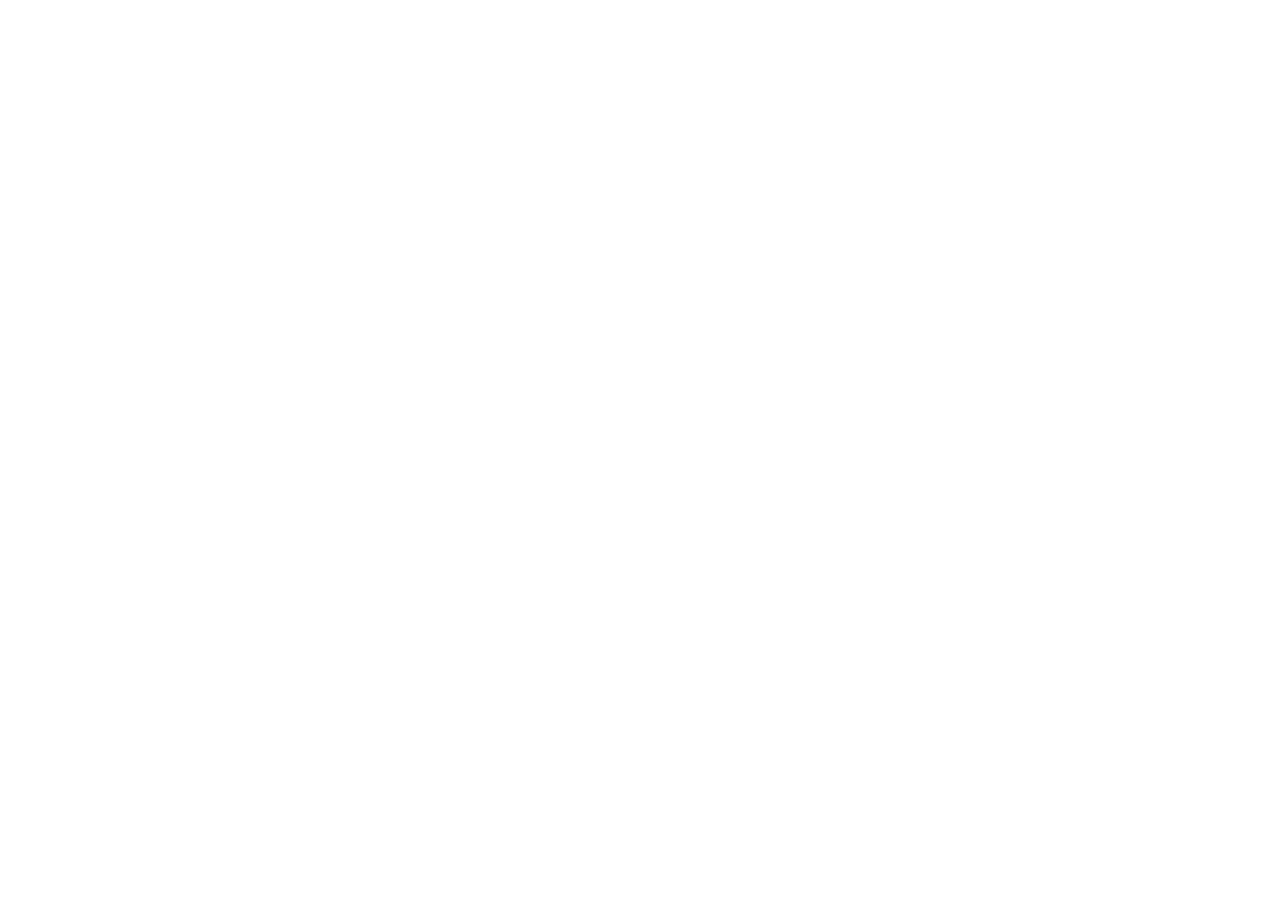
==== commit d78f1a29: "Add files via upload" ====
--- a/index.html
+++ b/index.html
@@ -1 +1 @@
-<!doctype html><html lang="en"><head><meta charset="utf-8"/><link rel="icon" href="/favicon.ico"/><meta name="viewport" content="width=device-width,initial-scale=1"/><meta name="theme-color" content="#000000"/><meta name="description" content="Arabic Quran Translation"/><link rel="apple-touch-icon" href="/logo192.png"/><link rel="manifest" href="/manifest.json"/><title>Al-Kitab</title><script defer="defer" src="app.js"></script><link href="app.css" rel="stylesheet"></head><body><noscript>You need to enable JavaScript to run this app.</noscript><div id="root"></div></body></html>+<!doctype html><html lang="en"><head><meta charset="utf-8"/><link rel="icon" href="/favicon.ico"/><meta name="viewport" content="width=device-width,initial-scale=1"/><meta name="theme-color" content="#000000"/><meta name="description" content="Web site created using create-react-app"/><link rel="apple-touch-icon" href="/logo192.png"/><link rel="manifest" href="/manifest.json"/><title>React App</title><script defer="defer" src="/static/js/main.6b61d6bc.js"></script><link href="/static/css/main.c088e2fe.css" rel="stylesheet"></head><body><noscript>You need to enable JavaScript to run this app.</noscript><div id="root"></div></body></html>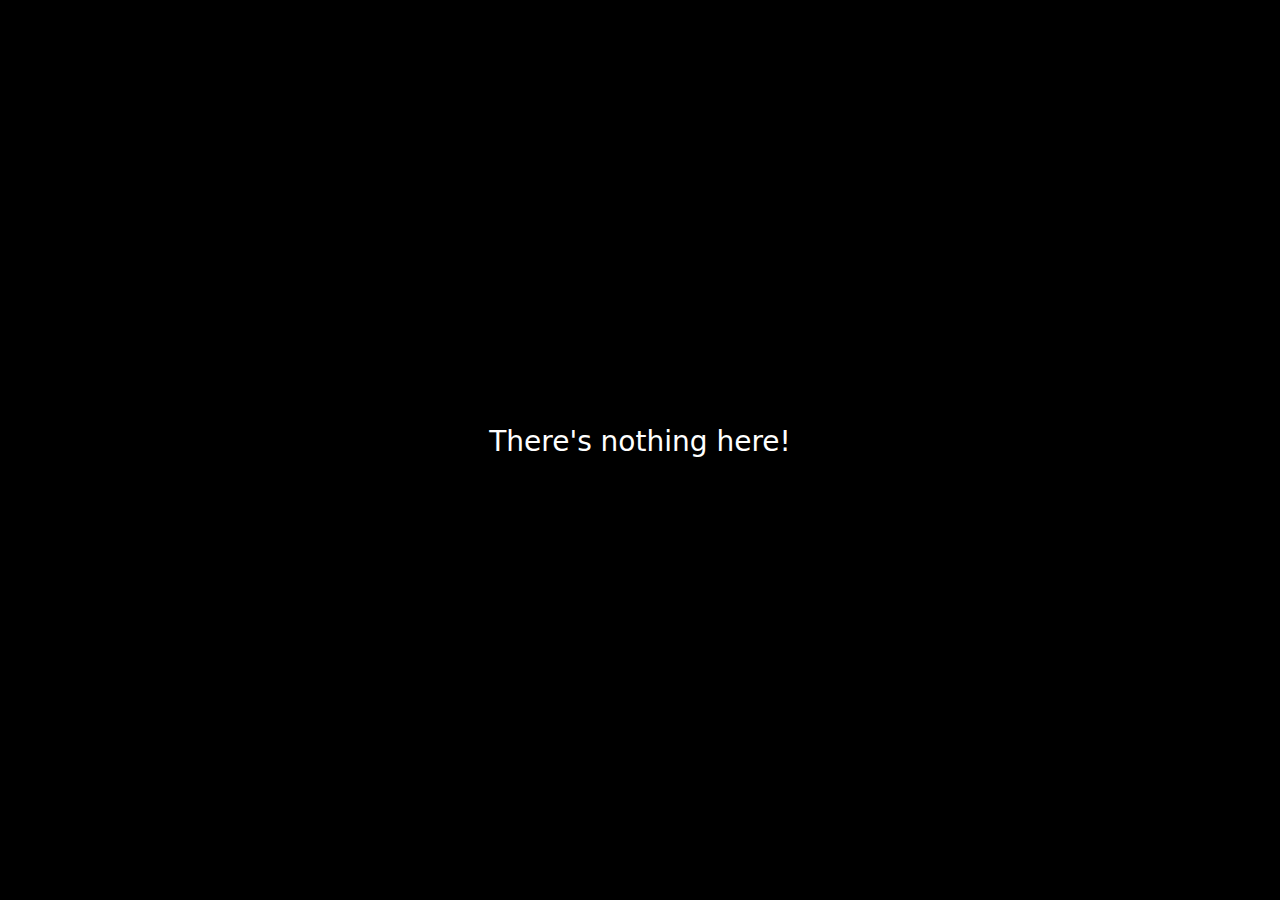
==== commit 9546239b: "add statements" ====
--- a/index.html
+++ b/index.html
@@ -1 +1 @@
-<!doctype html><html lang="en"><head><meta charset="utf-8"/><link rel="icon" href="/favicon.ico"/><meta name="viewport" content="width=device-width,initial-scale=1"/><meta name="theme-color" content="#000000"/><meta name="description" content="Web site created using create-react-app"/><link rel="apple-touch-icon" href="/logo192.png"/><link rel="manifest" href="/manifest.json"/><title>React App</title><script defer="defer" src="/static/js/main.6b61d6bc.js"></script><link href="/static/css/main.c088e2fe.css" rel="stylesheet"></head><body><noscript>You need to enable JavaScript to run this app.</noscript><div id="root"></div></body></html>+<!doctype html><html lang="en"><head><meta charset="utf-8"/><link rel="icon" href="/favicon.ico"/><meta name="viewport" content="width=device-width,initial-scale=1"/><meta name="theme-color" content="#000000"/><meta name="description" content="Web site created using create-react-app"/><link rel="apple-touch-icon" href="/logo192.png"/><link rel="manifest" href="/manifest.json"/><title>React App</title><script defer="defer" src="/static/js/main.5704f19f.js"></script><link href="/static/css/main.c088e2fe.css" rel="stylesheet"></head><body><noscript>You need to enable JavaScript to run this app.</noscript><div id="root"></div></body></html>--- a/static/css/main.c088e2fe.css
+++ b/static/css/main.c088e2fe.css
@@ -0,0 +1,8 @@
+@charset "UTF-8";.App{text-align:center}.App-logo{height:40vmin;pointer-events:none}@media (prefers-reduced-motion:no-preference){.App-logo{-webkit-animation:App-logo-spin 20s linear infinite;animation:App-logo-spin 20s linear infinite}}@-webkit-keyframes App-logo-spin{0%{-webkit-transform:rotate(0deg);transform:rotate(0deg)}to{-webkit-transform:rotate(1turn);transform:rotate(1turn)}}@keyframes App-logo-spin{0%{-webkit-transform:rotate(0deg);transform:rotate(0deg)}to{-webkit-transform:rotate(1turn);transform:rotate(1turn)}}.App-header{align-items:center;background-color:#000;color:#fff;display:flex;flex-direction:column;font-size:calc(10px + 2vmin);justify-content:center;min-height:100vh}.arabicReverse{flex-direction:row-reverse}
+/*!
+ * Bootstrap v5.1.3 (https://getbootstrap.com/)
+ * Copyright 2011-2021 The Bootstrap Authors
+ * Copyright 2011-2021 Twitter, Inc.
+ * Licensed under MIT (https://github.com/twbs/bootstrap/blob/main/LICENSE)
+ */:root{--bs-blue:#0d6efd;--bs-indigo:#6610f2;--bs-purple:#6f42c1;--bs-pink:#d63384;--bs-red:#dc3545;--bs-orange:#fd7e14;--bs-yellow:#ffc107;--bs-green:#198754;--bs-teal:#20c997;--bs-cyan:#0dcaf0;--bs-white:#fff;--bs-gray:#6c757d;--bs-gray-dark:#343a40;--bs-gray-100:#f8f9fa;--bs-gray-200:#e9ecef;--bs-gray-300:#dee2e6;--bs-gray-400:#ced4da;--bs-gray-500:#adb5bd;--bs-gray-600:#6c757d;--bs-gray-700:#495057;--bs-gray-800:#343a40;--bs-gray-900:#212529;--bs-primary:#0d6efd;--bs-secondary:#6c757d;--bs-success:#198754;--bs-info:#0dcaf0;--bs-warning:#ffc107;--bs-danger:#dc3545;--bs-light:#f8f9fa;--bs-dark:#212529;--bs-primary-rgb:13,110,253;--bs-secondary-rgb:108,117,125;--bs-success-rgb:25,135,84;--bs-info-rgb:13,202,240;--bs-warning-rgb:255,193,7;--bs-danger-rgb:220,53,69;--bs-light-rgb:248,249,250;--bs-dark-rgb:33,37,41;--bs-white-rgb:255,255,255;--bs-black-rgb:0,0,0;--bs-body-color-rgb:33,37,41;--bs-body-bg-rgb:255,255,255;--bs-font-sans-serif:system-ui,-apple-system,"Segoe UI",Roboto,"Helvetica Neue",Arial,"Noto Sans","Liberation Sans",sans-serif,"Apple Color Emoji","Segoe UI Emoji","Segoe UI Symbol","Noto Color Emoji";--bs-font-monospace:SFMono-Regular,Menlo,Monaco,Consolas,"Liberation Mono","Courier New",monospace;--bs-gradient:linear-gradient(180deg,hsla(0,0%,100%,.15),hsla(0,0%,100%,0));--bs-body-font-family:var(--bs-font-sans-serif);--bs-body-font-size:1rem;--bs-body-font-weight:400;--bs-body-line-height:1.5;--bs-body-color:#212529;--bs-body-bg:#fff}*,:after,:before{box-sizing:border-box}@media (prefers-reduced-motion:no-preference){:root{scroll-behavior:smooth}}body{-webkit-text-size-adjust:100%;-webkit-tap-highlight-color:rgba(0,0,0,0);background-color:#fff;background-color:var(--bs-body-bg);color:#212529;color:var(--bs-body-color);font-family:system-ui,-apple-system,Segoe UI,Roboto,Helvetica Neue,Arial,Noto Sans,Liberation Sans,sans-serif,Apple Color Emoji,Segoe UI Emoji,Segoe UI Symbol,Noto Color Emoji;font-family:var(--bs-body-font-family);font-size:1rem;font-size:var(--bs-body-font-size);font-weight:400;font-weight:var(--bs-body-font-weight);line-height:1.5;line-height:var(--bs-body-line-height);margin:0;text-align:var(--bs-body-text-align)}hr{background-color:currentColor;border:0;color:inherit;margin:1rem 0;opacity:.25}hr:not([size]){height:1px}.h1,.h2,.h3,.h4,.h5,.h6,h1,h2,h3,h4,h5,h6{font-weight:500;line-height:1.2;margin-bottom:.5rem;margin-top:0}.h1,h1{font-size:calc(1.375rem + 1.5vw)}@media (min-width:1200px){.h1,h1{font-size:2.5rem}}.h2,h2{font-size:calc(1.325rem + .9vw)}@media (min-width:1200px){.h2,h2{font-size:2rem}}.h3,h3{font-size:calc(1.3rem + .6vw)}@media (min-width:1200px){.h3,h3{font-size:1.75rem}}.h4,h4{font-size:calc(1.275rem + .3vw)}@media (min-width:1200px){.h4,h4{font-size:1.5rem}}.h5,h5{font-size:1.25rem}.h6,h6{font-size:1rem}p{margin-bottom:1rem;margin-top:0}abbr[data-bs-original-title],abbr[title]{cursor:help;-webkit-text-decoration:underline dotted;text-decoration:underline dotted;-webkit-text-decoration-skip-ink:none;text-decoration-skip-ink:none}address{font-style:normal;line-height:inherit;margin-bottom:1rem}ol,ul{padding-left:2rem}dl,ol,ul{margin-bottom:1rem;margin-top:0}ol ol,ol ul,ul ol,ul ul{margin-bottom:0}dt{font-weight:700}dd{margin-bottom:.5rem;margin-left:0}blockquote{margin:0 0 1rem}b,strong{font-weight:bolder}.small,small{font-size:.875em}.mark,mark{background-color:#fcf8e3;padding:.2em}sub,sup{font-size:.75em;line-height:0;position:relative;vertical-align:baseline}sub{bottom:-.25em}sup{top:-.5em}a{color:#0d6efd;text-decoration:underline}a:hover{color:#0a58ca}a:not([href]):not([class]),a:not([href]):not([class]):hover{color:inherit;text-decoration:none}code,kbd,pre,samp{direction:ltr;font-family:SFMono-Regular,Menlo,Monaco,Consolas,Liberation Mono,Courier New,monospace;font-family:var(--bs-font-monospace);font-size:1em;unicode-bidi:bidi-override}pre{display:block;font-size:.875em;margin-bottom:1rem;margin-top:0;overflow:auto}pre code{color:inherit;font-size:inherit;word-break:normal}code{word-wrap:break-word;color:#d63384;font-size:.875em}a>code{color:inherit}kbd{background-color:#212529;border-radius:.2rem;color:#fff;font-size:.875em;padding:.2rem .4rem}kbd kbd{font-size:1em;font-weight:700;padding:0}figure{margin:0 0 1rem}img,svg{vertical-align:middle}table{border-collapse:collapse;caption-side:bottom}caption{color:#6c757d;padding-bottom:.5rem;padding-top:.5rem;text-align:left}th{text-align:inherit;text-align:-webkit-match-parent}tbody,td,tfoot,th,thead,tr{border:0 solid;border-color:inherit}label{display:inline-block}button{border-radius:0}button:focus:not(:focus-visible){outline:0}button,input,optgroup,select,textarea{font-family:inherit;font-size:inherit;line-height:inherit;margin:0}button,select{text-transform:none}[role=button]{cursor:pointer}select{word-wrap:normal}select:disabled{opacity:1}[list]::-webkit-calendar-picker-indicator{display:none}[type=button],[type=reset],[type=submit],button{-webkit-appearance:button}[type=button]:not(:disabled),[type=reset]:not(:disabled),[type=submit]:not(:disabled),button:not(:disabled){cursor:pointer}::-moz-focus-inner{border-style:none;padding:0}textarea{resize:vertical}fieldset{border:0;margin:0;min-width:0;padding:0}legend{float:left;font-size:calc(1.275rem + .3vw);line-height:inherit;margin-bottom:.5rem;padding:0;width:100%}@media (min-width:1200px){legend{font-size:1.5rem}}legend+*{clear:left}::-webkit-datetime-edit-day-field,::-webkit-datetime-edit-fields-wrapper,::-webkit-datetime-edit-hour-field,::-webkit-datetime-edit-minute,::-webkit-datetime-edit-month-field,::-webkit-datetime-edit-text,::-webkit-datetime-edit-year-field{padding:0}::-webkit-inner-spin-button{height:auto}[type=search]{-webkit-appearance:textfield;outline-offset:-2px}::-webkit-search-decoration{-webkit-appearance:none}::-webkit-color-swatch-wrapper{padding:0}::file-selector-button{font:inherit}::-webkit-file-upload-button{-webkit-appearance:button;font:inherit}output{display:inline-block}iframe{border:0}summary{cursor:pointer;display:list-item}progress{vertical-align:baseline}[hidden]{display:none!important}.lead{font-size:1.25rem;font-weight:300}.display-1{font-size:calc(1.625rem + 4.5vw);font-weight:300;line-height:1.2}@media (min-width:1200px){.display-1{font-size:5rem}}.display-2{font-size:calc(1.575rem + 3.9vw);font-weight:300;line-height:1.2}@media (min-width:1200px){.display-2{font-size:4.5rem}}.display-3{font-size:calc(1.525rem + 3.3vw);font-weight:300;line-height:1.2}@media (min-width:1200px){.display-3{font-size:4rem}}.display-4{font-size:calc(1.475rem + 2.7vw);font-weight:300;line-height:1.2}@media (min-width:1200px){.display-4{font-size:3.5rem}}.display-5{font-size:calc(1.425rem + 2.1vw);font-weight:300;line-height:1.2}@media (min-width:1200px){.display-5{font-size:3rem}}.display-6{font-size:calc(1.375rem + 1.5vw);font-weight:300;line-height:1.2}@media (min-width:1200px){.display-6{font-size:2.5rem}}.list-inline,.list-unstyled{list-style:none;padding-left:0}.list-inline-item{display:inline-block}.list-inline-item:not(:last-child){margin-right:.5rem}.initialism{font-size:.875em;text-transform:uppercase}.blockquote{font-size:1.25rem;margin-bottom:1rem}.blockquote>:last-child{margin-bottom:0}.blockquote-footer{color:#6c757d;font-size:.875em;margin-bottom:1rem;margin-top:-1rem}.blockquote-footer:before{content:"— "}.img-fluid,.img-thumbnail{height:auto;max-width:100%}.img-thumbnail{background-color:#fff;border:1px solid #dee2e6;border-radius:.25rem;padding:.25rem}.figure{display:inline-block}.figure-img{line-height:1;margin-bottom:.5rem}.figure-caption{color:#6c757d;font-size:.875em}.container,.container-fluid,.container-lg,.container-md,.container-sm,.container-xl,.container-xxl{margin-left:auto;margin-right:auto;padding-left:.75rem;padding-left:var(--bs-gutter-x,.75rem);padding-right:.75rem;padding-right:var(--bs-gutter-x,.75rem);width:100%}@media (min-width:576px){.container,.container-sm{max-width:540px}}@media (min-width:768px){.container,.container-md,.container-sm{max-width:720px}}@media (min-width:992px){.container,.container-lg,.container-md,.container-sm{max-width:960px}}@media (min-width:1200px){.container,.container-lg,.container-md,.container-sm,.container-xl{max-width:1140px}}@media (min-width:1400px){.container,.container-lg,.container-md,.container-sm,.container-xl,.container-xxl{max-width:1320px}}.row{--bs-gutter-x:1.5rem;--bs-gutter-y:0;display:flex;flex-wrap:wrap;margin-left:calc(var(--bs-gutter-x)*-.5);margin-right:calc(var(--bs-gutter-x)*-.5);margin-top:calc(var(--bs-gutter-y)*-1)}.row>*{flex-shrink:0;margin-top:var(--bs-gutter-y);max-width:100%;padding-left:calc(var(--bs-gutter-x)*.5);padding-right:calc(var(--bs-gutter-x)*.5);width:100%}.col{flex:1 0}.row-cols-auto>*{flex:0 0 auto;width:auto}.row-cols-1>*{flex:0 0 auto;width:100%}.row-cols-2>*{flex:0 0 auto;width:50%}.row-cols-3>*{flex:0 0 auto;width:33.3333333333%}.row-cols-4>*{flex:0 0 auto;width:25%}.row-cols-5>*{flex:0 0 auto;width:20%}.row-cols-6>*{flex:0 0 auto;width:16.6666666667%}.col-auto{flex:0 0 auto;width:auto}.col-1{flex:0 0 auto;width:8.33333333%}.col-2{flex:0 0 auto;width:16.66666667%}.col-3{flex:0 0 auto;width:25%}.col-4{flex:0 0 auto;width:33.33333333%}.col-5{flex:0 0 auto;width:41.66666667%}.col-6{flex:0 0 auto;width:50%}.col-7{flex:0 0 auto;width:58.33333333%}.col-8{flex:0 0 auto;width:66.66666667%}.col-9{flex:0 0 auto;width:75%}.col-10{flex:0 0 auto;width:83.33333333%}.col-11{flex:0 0 auto;width:91.66666667%}.col-12{flex:0 0 auto;width:100%}.offset-1{margin-left:8.33333333%}.offset-2{margin-left:16.66666667%}.offset-3{margin-left:25%}.offset-4{margin-left:33.33333333%}.offset-5{margin-left:41.66666667%}.offset-6{margin-left:50%}.offset-7{margin-left:58.33333333%}.offset-8{margin-left:66.66666667%}.offset-9{margin-left:75%}.offset-10{margin-left:83.33333333%}.offset-11{margin-left:91.66666667%}.g-0,.gx-0{--bs-gutter-x:0}.g-0,.gy-0{--bs-gutter-y:0}.g-1,.gx-1{--bs-gutter-x:0.25rem}.g-1,.gy-1{--bs-gutter-y:0.25rem}.g-2,.gx-2{--bs-gutter-x:0.5rem}.g-2,.gy-2{--bs-gutter-y:0.5rem}.g-3,.gx-3{--bs-gutter-x:1rem}.g-3,.gy-3{--bs-gutter-y:1rem}.g-4,.gx-4{--bs-gutter-x:1.5rem}.g-4,.gy-4{--bs-gutter-y:1.5rem}.g-5,.gx-5{--bs-gutter-x:3rem}.g-5,.gy-5{--bs-gutter-y:3rem}@media (min-width:576px){.col-sm{flex:1 0}.row-cols-sm-auto>*{flex:0 0 auto;width:auto}.row-cols-sm-1>*{flex:0 0 auto;width:100%}.row-cols-sm-2>*{flex:0 0 auto;width:50%}.row-cols-sm-3>*{flex:0 0 auto;width:33.3333333333%}.row-cols-sm-4>*{flex:0 0 auto;width:25%}.row-cols-sm-5>*{flex:0 0 auto;width:20%}.row-cols-sm-6>*{flex:0 0 auto;width:16.6666666667%}.col-sm-auto{flex:0 0 auto;width:auto}.col-sm-1{flex:0 0 auto;width:8.33333333%}.col-sm-2{flex:0 0 auto;width:16.66666667%}.col-sm-3{flex:0 0 auto;width:25%}.col-sm-4{flex:0 0 auto;width:33.33333333%}.col-sm-5{flex:0 0 auto;width:41.66666667%}.col-sm-6{flex:0 0 auto;width:50%}.col-sm-7{flex:0 0 auto;width:58.33333333%}.col-sm-8{flex:0 0 auto;width:66.66666667%}.col-sm-9{flex:0 0 auto;width:75%}.col-sm-10{flex:0 0 auto;width:83.33333333%}.col-sm-11{flex:0 0 auto;width:91.66666667%}.col-sm-12{flex:0 0 auto;width:100%}.offset-sm-0{margin-left:0}.offset-sm-1{margin-left:8.33333333%}.offset-sm-2{margin-left:16.66666667%}.offset-sm-3{margin-left:25%}.offset-sm-4{margin-left:33.33333333%}.offset-sm-5{margin-left:41.66666667%}.offset-sm-6{margin-left:50%}.offset-sm-7{margin-left:58.33333333%}.offset-sm-8{margin-left:66.66666667%}.offset-sm-9{margin-left:75%}.offset-sm-10{margin-left:83.33333333%}.offset-sm-11{margin-left:91.66666667%}.g-sm-0,.gx-sm-0{--bs-gutter-x:0}.g-sm-0,.gy-sm-0{--bs-gutter-y:0}.g-sm-1,.gx-sm-1{--bs-gutter-x:0.25rem}.g-sm-1,.gy-sm-1{--bs-gutter-y:0.25rem}.g-sm-2,.gx-sm-2{--bs-gutter-x:0.5rem}.g-sm-2,.gy-sm-2{--bs-gutter-y:0.5rem}.g-sm-3,.gx-sm-3{--bs-gutter-x:1rem}.g-sm-3,.gy-sm-3{--bs-gutter-y:1rem}.g-sm-4,.gx-sm-4{--bs-gutter-x:1.5rem}.g-sm-4,.gy-sm-4{--bs-gutter-y:1.5rem}.g-sm-5,.gx-sm-5{--bs-gutter-x:3rem}.g-sm-5,.gy-sm-5{--bs-gutter-y:3rem}}@media (min-width:768px){.col-md{flex:1 0}.row-cols-md-auto>*{flex:0 0 auto;width:auto}.row-cols-md-1>*{flex:0 0 auto;width:100%}.row-cols-md-2>*{flex:0 0 auto;width:50%}.row-cols-md-3>*{flex:0 0 auto;width:33.3333333333%}.row-cols-md-4>*{flex:0 0 auto;width:25%}.row-cols-md-5>*{flex:0 0 auto;width:20%}.row-cols-md-6>*{flex:0 0 auto;width:16.6666666667%}.col-md-auto{flex:0 0 auto;width:auto}.col-md-1{flex:0 0 auto;width:8.33333333%}.col-md-2{flex:0 0 auto;width:16.66666667%}.col-md-3{flex:0 0 auto;width:25%}.col-md-4{flex:0 0 auto;width:33.33333333%}.col-md-5{flex:0 0 auto;width:41.66666667%}.col-md-6{flex:0 0 auto;width:50%}.col-md-7{flex:0 0 auto;width:58.33333333%}.col-md-8{flex:0 0 auto;width:66.66666667%}.col-md-9{flex:0 0 auto;width:75%}.col-md-10{flex:0 0 auto;width:83.33333333%}.col-md-11{flex:0 0 auto;width:91.66666667%}.col-md-12{flex:0 0 auto;width:100%}.offset-md-0{margin-left:0}.offset-md-1{margin-left:8.33333333%}.offset-md-2{margin-left:16.66666667%}.offset-md-3{margin-left:25%}.offset-md-4{margin-left:33.33333333%}.offset-md-5{margin-left:41.66666667%}.offset-md-6{margin-left:50%}.offset-md-7{margin-left:58.33333333%}.offset-md-8{margin-left:66.66666667%}.offset-md-9{margin-left:75%}.offset-md-10{margin-left:83.33333333%}.offset-md-11{margin-left:91.66666667%}.g-md-0,.gx-md-0{--bs-gutter-x:0}.g-md-0,.gy-md-0{--bs-gutter-y:0}.g-md-1,.gx-md-1{--bs-gutter-x:0.25rem}.g-md-1,.gy-md-1{--bs-gutter-y:0.25rem}.g-md-2,.gx-md-2{--bs-gutter-x:0.5rem}.g-md-2,.gy-md-2{--bs-gutter-y:0.5rem}.g-md-3,.gx-md-3{--bs-gutter-x:1rem}.g-md-3,.gy-md-3{--bs-gutter-y:1rem}.g-md-4,.gx-md-4{--bs-gutter-x:1.5rem}.g-md-4,.gy-md-4{--bs-gutter-y:1.5rem}.g-md-5,.gx-md-5{--bs-gutter-x:3rem}.g-md-5,.gy-md-5{--bs-gutter-y:3rem}}@media (min-width:992px){.col-lg{flex:1 0}.row-cols-lg-auto>*{flex:0 0 auto;width:auto}.row-cols-lg-1>*{flex:0 0 auto;width:100%}.row-cols-lg-2>*{flex:0 0 auto;width:50%}.row-cols-lg-3>*{flex:0 0 auto;width:33.3333333333%}.row-cols-lg-4>*{flex:0 0 auto;width:25%}.row-cols-lg-5>*{flex:0 0 auto;width:20%}.row-cols-lg-6>*{flex:0 0 auto;width:16.6666666667%}.col-lg-auto{flex:0 0 auto;width:auto}.col-lg-1{flex:0 0 auto;width:8.33333333%}.col-lg-2{flex:0 0 auto;width:16.66666667%}.col-lg-3{flex:0 0 auto;width:25%}.col-lg-4{flex:0 0 auto;width:33.33333333%}.col-lg-5{flex:0 0 auto;width:41.66666667%}.col-lg-6{flex:0 0 auto;width:50%}.col-lg-7{flex:0 0 auto;width:58.33333333%}.col-lg-8{flex:0 0 auto;width:66.66666667%}.col-lg-9{flex:0 0 auto;width:75%}.col-lg-10{flex:0 0 auto;width:83.33333333%}.col-lg-11{flex:0 0 auto;width:91.66666667%}.col-lg-12{flex:0 0 auto;width:100%}.offset-lg-0{margin-left:0}.offset-lg-1{margin-left:8.33333333%}.offset-lg-2{margin-left:16.66666667%}.offset-lg-3{margin-left:25%}.offset-lg-4{margin-left:33.33333333%}.offset-lg-5{margin-left:41.66666667%}.offset-lg-6{margin-left:50%}.offset-lg-7{margin-left:58.33333333%}.offset-lg-8{margin-left:66.66666667%}.offset-lg-9{margin-left:75%}.offset-lg-10{margin-left:83.33333333%}.offset-lg-11{margin-left:91.66666667%}.g-lg-0,.gx-lg-0{--bs-gutter-x:0}.g-lg-0,.gy-lg-0{--bs-gutter-y:0}.g-lg-1,.gx-lg-1{--bs-gutter-x:0.25rem}.g-lg-1,.gy-lg-1{--bs-gutter-y:0.25rem}.g-lg-2,.gx-lg-2{--bs-gutter-x:0.5rem}.g-lg-2,.gy-lg-2{--bs-gutter-y:0.5rem}.g-lg-3,.gx-lg-3{--bs-gutter-x:1rem}.g-lg-3,.gy-lg-3{--bs-gutter-y:1rem}.g-lg-4,.gx-lg-4{--bs-gutter-x:1.5rem}.g-lg-4,.gy-lg-4{--bs-gutter-y:1.5rem}.g-lg-5,.gx-lg-5{--bs-gutter-x:3rem}.g-lg-5,.gy-lg-5{--bs-gutter-y:3rem}}@media (min-width:1200px){.col-xl{flex:1 0}.row-cols-xl-auto>*{flex:0 0 auto;width:auto}.row-cols-xl-1>*{flex:0 0 auto;width:100%}.row-cols-xl-2>*{flex:0 0 auto;width:50%}.row-cols-xl-3>*{flex:0 0 auto;width:33.3333333333%}.row-cols-xl-4>*{flex:0 0 auto;width:25%}.row-cols-xl-5>*{flex:0 0 auto;width:20%}.row-cols-xl-6>*{flex:0 0 auto;width:16.6666666667%}.col-xl-auto{flex:0 0 auto;width:auto}.col-xl-1{flex:0 0 auto;width:8.33333333%}.col-xl-2{flex:0 0 auto;width:16.66666667%}.col-xl-3{flex:0 0 auto;width:25%}.col-xl-4{flex:0 0 auto;width:33.33333333%}.col-xl-5{flex:0 0 auto;width:41.66666667%}.col-xl-6{flex:0 0 auto;width:50%}.col-xl-7{flex:0 0 auto;width:58.33333333%}.col-xl-8{flex:0 0 auto;width:66.66666667%}.col-xl-9{flex:0 0 auto;width:75%}.col-xl-10{flex:0 0 auto;width:83.33333333%}.col-xl-11{flex:0 0 auto;width:91.66666667%}.col-xl-12{flex:0 0 auto;width:100%}.offset-xl-0{margin-left:0}.offset-xl-1{margin-left:8.33333333%}.offset-xl-2{margin-left:16.66666667%}.offset-xl-3{margin-left:25%}.offset-xl-4{margin-left:33.33333333%}.offset-xl-5{margin-left:41.66666667%}.offset-xl-6{margin-left:50%}.offset-xl-7{margin-left:58.33333333%}.offset-xl-8{margin-left:66.66666667%}.offset-xl-9{margin-left:75%}.offset-xl-10{margin-left:83.33333333%}.offset-xl-11{margin-left:91.66666667%}.g-xl-0,.gx-xl-0{--bs-gutter-x:0}.g-xl-0,.gy-xl-0{--bs-gutter-y:0}.g-xl-1,.gx-xl-1{--bs-gutter-x:0.25rem}.g-xl-1,.gy-xl-1{--bs-gutter-y:0.25rem}.g-xl-2,.gx-xl-2{--bs-gutter-x:0.5rem}.g-xl-2,.gy-xl-2{--bs-gutter-y:0.5rem}.g-xl-3,.gx-xl-3{--bs-gutter-x:1rem}.g-xl-3,.gy-xl-3{--bs-gutter-y:1rem}.g-xl-4,.gx-xl-4{--bs-gutter-x:1.5rem}.g-xl-4,.gy-xl-4{--bs-gutter-y:1.5rem}.g-xl-5,.gx-xl-5{--bs-gutter-x:3rem}.g-xl-5,.gy-xl-5{--bs-gutter-y:3rem}}@media (min-width:1400px){.col-xxl{flex:1 0}.row-cols-xxl-auto>*{flex:0 0 auto;width:auto}.row-cols-xxl-1>*{flex:0 0 auto;width:100%}.row-cols-xxl-2>*{flex:0 0 auto;width:50%}.row-cols-xxl-3>*{flex:0 0 auto;width:33.3333333333%}.row-cols-xxl-4>*{flex:0 0 auto;width:25%}.row-cols-xxl-5>*{flex:0 0 auto;width:20%}.row-cols-xxl-6>*{flex:0 0 auto;width:16.6666666667%}.col-xxl-auto{flex:0 0 auto;width:auto}.col-xxl-1{flex:0 0 auto;width:8.33333333%}.col-xxl-2{flex:0 0 auto;width:16.66666667%}.col-xxl-3{flex:0 0 auto;width:25%}.col-xxl-4{flex:0 0 auto;width:33.33333333%}.col-xxl-5{flex:0 0 auto;width:41.66666667%}.col-xxl-6{flex:0 0 auto;width:50%}.col-xxl-7{flex:0 0 auto;width:58.33333333%}.col-xxl-8{flex:0 0 auto;width:66.66666667%}.col-xxl-9{flex:0 0 auto;width:75%}.col-xxl-10{flex:0 0 auto;width:83.33333333%}.col-xxl-11{flex:0 0 auto;width:91.66666667%}.col-xxl-12{flex:0 0 auto;width:100%}.offset-xxl-0{margin-left:0}.offset-xxl-1{margin-left:8.33333333%}.offset-xxl-2{margin-left:16.66666667%}.offset-xxl-3{margin-left:25%}.offset-xxl-4{margin-left:33.33333333%}.offset-xxl-5{margin-left:41.66666667%}.offset-xxl-6{margin-left:50%}.offset-xxl-7{margin-left:58.33333333%}.offset-xxl-8{margin-left:66.66666667%}.offset-xxl-9{margin-left:75%}.offset-xxl-10{margin-left:83.33333333%}.offset-xxl-11{margin-left:91.66666667%}.g-xxl-0,.gx-xxl-0{--bs-gutter-x:0}.g-xxl-0,.gy-xxl-0{--bs-gutter-y:0}.g-xxl-1,.gx-xxl-1{--bs-gutter-x:0.25rem}.g-xxl-1,.gy-xxl-1{--bs-gutter-y:0.25rem}.g-xxl-2,.gx-xxl-2{--bs-gutter-x:0.5rem}.g-xxl-2,.gy-xxl-2{--bs-gutter-y:0.5rem}.g-xxl-3,.gx-xxl-3{--bs-gutter-x:1rem}.g-xxl-3,.gy-xxl-3{--bs-gutter-y:1rem}.g-xxl-4,.gx-xxl-4{--bs-gutter-x:1.5rem}.g-xxl-4,.gy-xxl-4{--bs-gutter-y:1.5rem}.g-xxl-5,.gx-xxl-5{--bs-gutter-x:3rem}.g-xxl-5,.gy-xxl-5{--bs-gutter-y:3rem}}.table{--bs-table-bg:transparent;--bs-table-accent-bg:transparent;--bs-table-striped-color:#212529;--bs-table-striped-bg:rgba(0,0,0,.05);--bs-table-active-color:#212529;--bs-table-active-bg:rgba(0,0,0,.1);--bs-table-hover-color:#212529;--bs-table-hover-bg:rgba(0,0,0,.075);border-color:#dee2e6;color:#212529;margin-bottom:1rem;vertical-align:top;width:100%}.table>:not(caption)>*>*{background-color:var(--bs-table-bg);border-bottom-width:1px;box-shadow:inset 0 0 0 9999px var(--bs-table-accent-bg);padding:.5rem}.table>tbody{vertical-align:inherit}.table>thead{vertical-align:bottom}.table>:not(:first-child){border-top:2px solid}.caption-top{caption-side:top}.table-sm>:not(caption)>*>*{padding:.25rem}.table-bordered>:not(caption)>*{border-width:1px 0}.table-bordered>:not(caption)>*>*{border-width:0 1px}.table-borderless>:not(caption)>*>*{border-bottom-width:0}.table-borderless>:not(:first-child){border-top-width:0}.table-striped>tbody>tr:nth-of-type(odd)>*{--bs-table-accent-bg:var(--bs-table-striped-bg);color:var(--bs-table-striped-color)}.table-active{--bs-table-accent-bg:var(--bs-table-active-bg);color:var(--bs-table-active-color)}.table-hover>tbody>tr:hover>*{--bs-table-accent-bg:var(--bs-table-hover-bg);color:var(--bs-table-hover-color)}.table-primary{--bs-table-bg:#cfe2ff;--bs-table-striped-bg:#c5d7f2;--bs-table-striped-color:#000;--bs-table-active-bg:#bacbe6;--bs-table-active-color:#000;--bs-table-hover-bg:#bfd1ec;--bs-table-hover-color:#000;border-color:#bacbe6;color:#000}.table-secondary{--bs-table-bg:#e2e3e5;--bs-table-striped-bg:#d7d8da;--bs-table-striped-color:#000;--bs-table-active-bg:#cbccce;--bs-table-active-color:#000;--bs-table-hover-bg:#d1d2d4;--bs-table-hover-color:#000;border-color:#cbccce;color:#000}.table-success{--bs-table-bg:#d1e7dd;--bs-table-striped-bg:#c7dbd2;--bs-table-striped-color:#000;--bs-table-active-bg:#bcd0c7;--bs-table-active-color:#000;--bs-table-hover-bg:#c1d6cc;--bs-table-hover-color:#000;border-color:#bcd0c7;color:#000}.table-info{--bs-table-bg:#cff4fc;--bs-table-striped-bg:#c5e8ef;--bs-table-striped-color:#000;--bs-table-active-bg:#badce3;--bs-table-active-color:#000;--bs-table-hover-bg:#bfe2e9;--bs-table-hover-color:#000;border-color:#badce3;color:#000}.table-warning{--bs-table-bg:#fff3cd;--bs-table-striped-bg:#f2e7c3;--bs-table-striped-color:#000;--bs-table-active-bg:#e6dbb9;--bs-table-active-color:#000;--bs-table-hover-bg:#ece1be;--bs-table-hover-color:#000;border-color:#e6dbb9;color:#000}.table-danger{--bs-table-bg:#f8d7da;--bs-table-striped-bg:#eccccf;--bs-table-striped-color:#000;--bs-table-active-bg:#dfc2c4;--bs-table-active-color:#000;--bs-table-hover-bg:#e5c7ca;--bs-table-hover-color:#000;border-color:#dfc2c4;color:#000}.table-light{--bs-table-bg:#f8f9fa;--bs-table-striped-bg:#ecedee;--bs-table-striped-color:#000;--bs-table-active-bg:#dfe0e1;--bs-table-active-color:#000;--bs-table-hover-bg:#e5e6e7;--bs-table-hover-color:#000;border-color:#dfe0e1;color:#000}.table-dark{--bs-table-bg:#212529;--bs-table-striped-bg:#2c3034;--bs-table-striped-color:#fff;--bs-table-active-bg:#373b3e;--bs-table-active-color:#fff;--bs-table-hover-bg:#323539;--bs-table-hover-color:#fff;border-color:#373b3e;color:#fff}.table-responsive{-webkit-overflow-scrolling:touch;overflow-x:auto}@media (max-width:575.98px){.table-responsive-sm{-webkit-overflow-scrolling:touch;overflow-x:auto}}@media (max-width:767.98px){.table-responsive-md{-webkit-overflow-scrolling:touch;overflow-x:auto}}@media (max-width:991.98px){.table-responsive-lg{-webkit-overflow-scrolling:touch;overflow-x:auto}}@media (max-width:1199.98px){.table-responsive-xl{-webkit-overflow-scrolling:touch;overflow-x:auto}}@media (max-width:1399.98px){.table-responsive-xxl{-webkit-overflow-scrolling:touch;overflow-x:auto}}.form-label{margin-bottom:.5rem}.col-form-label{font-size:inherit;line-height:1.5;margin-bottom:0;padding-bottom:calc(.375rem + 1px);padding-top:calc(.375rem + 1px)}.col-form-label-lg{font-size:1.25rem;padding-bottom:calc(.5rem + 1px);padding-top:calc(.5rem + 1px)}.col-form-label-sm{font-size:.875rem;padding-bottom:calc(.25rem + 1px);padding-top:calc(.25rem + 1px)}.form-text{color:#6c757d;font-size:.875em;margin-top:.25rem}.form-control{-webkit-appearance:none;appearance:none;background-clip:padding-box;background-color:#fff;border:1px solid #ced4da;border-radius:.25rem;color:#212529;display:block;font-size:1rem;font-weight:400;line-height:1.5;padding:.375rem .75rem;transition:border-color .15s ease-in-out,box-shadow .15s ease-in-out;width:100%}@media (prefers-reduced-motion:reduce){.form-control{transition:none}}.form-control[type=file]{overflow:hidden}.form-control[type=file]:not(:disabled):not([readonly]){cursor:pointer}.form-control:focus{background-color:#fff;border-color:#86b7fe;box-shadow:0 0 0 .25rem rgba(13,110,253,.25);color:#212529;outline:0}.form-control::-webkit-date-and-time-value{height:1.5em}.form-control::-webkit-input-placeholder{color:#6c757d;opacity:1}.form-control:-ms-input-placeholder{color:#6c757d;opacity:1}.form-control::placeholder{color:#6c757d;opacity:1}.form-control:disabled,.form-control[readonly]{background-color:#e9ecef;opacity:1}.form-control::file-selector-button{-webkit-margin-end:.75rem;background-color:#e9ecef;border:0 solid;border-color:inherit;border-inline-end-width:1px;border-radius:0;color:#212529;margin:-.375rem -.75rem;margin-inline-end:.75rem;padding:.375rem .75rem;pointer-events:none;transition:color .15s ease-in-out,background-color .15s ease-in-out,border-color .15s ease-in-out,box-shadow .15s ease-in-out}@media (prefers-reduced-motion:reduce){.form-control::-webkit-file-upload-button{-webkit-transition:none;transition:none}.form-control::file-selector-button{transition:none}}.form-control:hover:not(:disabled):not([readonly])::file-selector-button{background-color:#dde0e3}.form-control::-webkit-file-upload-button{-webkit-margin-end:.75rem;background-color:#e9ecef;border:0 solid;border-color:inherit;border-inline-end-width:1px;border-radius:0;color:#212529;margin:-.375rem -.75rem;margin-inline-end:.75rem;padding:.375rem .75rem;pointer-events:none;-webkit-transition:color .15s ease-in-out,background-color .15s ease-in-out,border-color .15s ease-in-out,box-shadow .15s ease-in-out;transition:color .15s ease-in-out,background-color .15s ease-in-out,border-color .15s ease-in-out,box-shadow .15s ease-in-out}@media (prefers-reduced-motion:reduce){.form-control::-webkit-file-upload-button{-webkit-transition:none;transition:none}}.form-control:hover:not(:disabled):not([readonly])::-webkit-file-upload-button{background-color:#dde0e3}.form-control-plaintext{background-color:transparent;border:solid transparent;border-width:1px 0;color:#212529;display:block;line-height:1.5;margin-bottom:0;padding:.375rem 0;width:100%}.form-control-plaintext.form-control-lg,.form-control-plaintext.form-control-sm{padding-left:0;padding-right:0}.form-control-sm{border-radius:.2rem;font-size:.875rem;min-height:calc(1.5em + .5rem + 2px);padding:.25rem .5rem}.form-control-sm::file-selector-button{-webkit-margin-end:.5rem;margin:-.25rem -.5rem;margin-inline-end:.5rem;padding:.25rem .5rem}.form-control-sm::-webkit-file-upload-button{-webkit-margin-end:.5rem;margin:-.25rem -.5rem;margin-inline-end:.5rem;padding:.25rem .5rem}.form-control-lg{border-radius:.3rem;font-size:1.25rem;min-height:calc(1.5em + 1rem + 2px);padding:.5rem 1rem}.form-control-lg::file-selector-button{-webkit-margin-end:1rem;margin:-.5rem -1rem;margin-inline-end:1rem;padding:.5rem 1rem}.form-control-lg::-webkit-file-upload-button{-webkit-margin-end:1rem;margin:-.5rem -1rem;margin-inline-end:1rem;padding:.5rem 1rem}textarea.form-control{min-height:calc(1.5em + .75rem + 2px)}textarea.form-control-sm{min-height:calc(1.5em + .5rem + 2px)}textarea.form-control-lg{min-height:calc(1.5em + 1rem + 2px)}.form-control-color{height:auto;padding:.375rem;width:3rem}.form-control-color:not(:disabled):not([readonly]){cursor:pointer}.form-control-color::-moz-color-swatch{border-radius:.25rem;height:1.5em}.form-control-color::-webkit-color-swatch{border-radius:.25rem;height:1.5em}.form-select{-moz-padding-start:calc(.75rem - 3px);-webkit-appearance:none;appearance:none;background-color:#fff;background-image:url("data:image/svg+xml;charset=utf-8,%3Csvg xmlns='http://www.w3.org/2000/svg' viewBox='0 0 16 16'%3E%3Cpath fill='none' stroke='%23343a40' stroke-linecap='round' stroke-linejoin='round' stroke-width='2' d='m2 5 6 6 6-6'/%3E%3C/svg%3E");background-position:right .75rem center;background-repeat:no-repeat;background-size:16px 12px;border:1px solid #ced4da;border-radius:.25rem;color:#212529;display:block;font-size:1rem;font-weight:400;line-height:1.5;padding:.375rem 2.25rem .375rem .75rem;transition:border-color .15s ease-in-out,box-shadow .15s ease-in-out;width:100%}@media (prefers-reduced-motion:reduce){.form-select{transition:none}}.form-select:focus{border-color:#86b7fe;box-shadow:0 0 0 .25rem rgba(13,110,253,.25);outline:0}.form-select[multiple],.form-select[size]:not([size="1"]){background-image:none;padding-right:.75rem}.form-select:disabled{background-color:#e9ecef}.form-select:-moz-focusring{color:transparent;text-shadow:0 0 0 #212529}.form-select-sm{border-radius:.2rem;font-size:.875rem;padding-bottom:.25rem;padding-left:.5rem;padding-top:.25rem}.form-select-lg{border-radius:.3rem;font-size:1.25rem;padding-bottom:.5rem;padding-left:1rem;padding-top:.5rem}.form-check{display:block;margin-bottom:.125rem;min-height:1.5rem;padding-left:1.5em}.form-check .form-check-input{float:left;margin-left:-1.5em}.form-check-input{-webkit-print-color-adjust:exact;-webkit-appearance:none;appearance:none;background-color:#fff;background-position:50%;background-repeat:no-repeat;background-size:contain;border:1px solid rgba(0,0,0,.25);color-adjust:exact;height:1em;margin-top:.25em;vertical-align:top;width:1em}.form-check-input[type=checkbox]{border-radius:.25em}.form-check-input[type=radio]{border-radius:50%}.form-check-input:active{-webkit-filter:brightness(90%);filter:brightness(90%)}.form-check-input:focus{border-color:#86b7fe;box-shadow:0 0 0 .25rem rgba(13,110,253,.25);outline:0}.form-check-input:checked{background-color:#0d6efd;border-color:#0d6efd}.form-check-input:checked[type=checkbox]{background-image:url("data:image/svg+xml;charset=utf-8,%3Csvg xmlns='http://www.w3.org/2000/svg' viewBox='0 0 20 20'%3E%3Cpath fill='none' stroke='%23fff' stroke-linecap='round' stroke-linejoin='round' stroke-width='3' d='m6 10 3 3 6-6'/%3E%3C/svg%3E")}.form-check-input:checked[type=radio]{background-image:url("data:image/svg+xml;charset=utf-8,%3Csvg xmlns='http://www.w3.org/2000/svg' viewBox='-4 -4 8 8'%3E%3Ccircle r='2' fill='%23fff'/%3E%3C/svg%3E")}.form-check-input[type=checkbox]:indeterminate{background-color:#0d6efd;background-image:url("data:image/svg+xml;charset=utf-8,%3Csvg xmlns='http://www.w3.org/2000/svg' viewBox='0 0 20 20'%3E%3Cpath fill='none' stroke='%23fff' stroke-linecap='round' stroke-linejoin='round' stroke-width='3' d='M6 10h8'/%3E%3C/svg%3E");border-color:#0d6efd}.form-check-input:disabled{-webkit-filter:none;filter:none;opacity:.5;pointer-events:none}.form-check-input:disabled~.form-check-label,.form-check-input[disabled]~.form-check-label{opacity:.5}.form-switch{padding-left:2.5em}.form-switch .form-check-input{background-image:url("data:image/svg+xml;charset=utf-8,%3Csvg xmlns='http://www.w3.org/2000/svg' viewBox='-4 -4 8 8'%3E%3Ccircle r='3' fill='rgba(0, 0, 0, 0.25)'/%3E%3C/svg%3E");background-position:0;border-radius:2em;margin-left:-2.5em;transition:background-position .15s ease-in-out;width:2em}@media (prefers-reduced-motion:reduce){.form-switch .form-check-input{transition:none}}.form-switch .form-check-input:focus{background-image:url("data:image/svg+xml;charset=utf-8,%3Csvg xmlns='http://www.w3.org/2000/svg' viewBox='-4 -4 8 8'%3E%3Ccircle r='3' fill='%2386b7fe'/%3E%3C/svg%3E")}.form-switch .form-check-input:checked{background-image:url("data:image/svg+xml;charset=utf-8,%3Csvg xmlns='http://www.w3.org/2000/svg' viewBox='-4 -4 8 8'%3E%3Ccircle r='3' fill='%23fff'/%3E%3C/svg%3E");background-position:100%}.form-check-inline{display:inline-block;margin-right:1rem}.btn-check{clip:rect(0,0,0,0);pointer-events:none;position:absolute}.btn-check:disabled+.btn,.btn-check[disabled]+.btn{-webkit-filter:none;filter:none;opacity:.65;pointer-events:none}.form-range{-webkit-appearance:none;appearance:none;background-color:transparent;height:1.5rem;padding:0;width:100%}.form-range:focus{outline:0}.form-range:focus::-webkit-slider-thumb{box-shadow:0 0 0 1px #fff,0 0 0 .25rem rgba(13,110,253,.25)}.form-range:focus::-moz-range-thumb{box-shadow:0 0 0 1px #fff,0 0 0 .25rem rgba(13,110,253,.25)}.form-range::-moz-focus-outer{border:0}.form-range::-webkit-slider-thumb{-webkit-appearance:none;appearance:none;background-color:#0d6efd;border:0;border-radius:1rem;height:1rem;margin-top:-.25rem;-webkit-transition:background-color .15s ease-in-out,border-color .15s ease-in-out,box-shadow .15s ease-in-out;transition:background-color .15s ease-in-out,border-color .15s ease-in-out,box-shadow .15s ease-in-out;width:1rem}@media (prefers-reduced-motion:reduce){.form-range::-webkit-slider-thumb{-webkit-transition:none;transition:none}}.form-range::-webkit-slider-thumb:active{background-color:#b6d4fe}.form-range::-webkit-slider-runnable-track{background-color:#dee2e6;border-color:transparent;border-radius:1rem;color:transparent;cursor:pointer;height:.5rem;width:100%}.form-range::-moz-range-thumb{appearance:none;background-color:#0d6efd;border:0;border-radius:1rem;height:1rem;-moz-transition:background-color .15s ease-in-out,border-color .15s ease-in-out,box-shadow .15s ease-in-out;transition:background-color .15s ease-in-out,border-color .15s ease-in-out,box-shadow .15s ease-in-out;width:1rem}@media (prefers-reduced-motion:reduce){.form-range::-moz-range-thumb{-moz-transition:none;transition:none}}.form-range::-moz-range-thumb:active{background-color:#b6d4fe}.form-range::-moz-range-track{background-color:#dee2e6;border-color:transparent;border-radius:1rem;color:transparent;cursor:pointer;height:.5rem;width:100%}.form-range:disabled{pointer-events:none}.form-range:disabled::-webkit-slider-thumb{background-color:#adb5bd}.form-range:disabled::-moz-range-thumb{background-color:#adb5bd}.form-floating{position:relative}.form-floating>.form-control,.form-floating>.form-select{height:calc(3.5rem + 2px);line-height:1.25}.form-floating>label{border:1px solid transparent;height:100%;left:0;padding:1rem .75rem;pointer-events:none;position:absolute;top:0;-webkit-transform-origin:0 0;transform-origin:0 0;transition:opacity .1s ease-in-out,-webkit-transform .1s ease-in-out;transition:opacity .1s ease-in-out,transform .1s ease-in-out;transition:opacity .1s ease-in-out,transform .1s ease-in-out,-webkit-transform .1s ease-in-out}@media (prefers-reduced-motion:reduce){.form-floating>label{transition:none}}.form-floating>.form-control{padding:1rem .75rem}.form-floating>.form-control::-webkit-input-placeholder{color:transparent}.form-floating>.form-control:-ms-input-placeholder{color:transparent}.form-floating>.form-control::placeholder{color:transparent}.form-floating>.form-control:not(:-ms-input-placeholder){padding-bottom:.625rem;padding-top:1.625rem}.form-floating>.form-control:focus,.form-floating>.form-control:not(:placeholder-shown){padding-bottom:.625rem;padding-top:1.625rem}.form-floating>.form-control:-webkit-autofill{padding-bottom:.625rem;padding-top:1.625rem}.form-floating>.form-select{padding-bottom:.625rem;padding-top:1.625rem}.form-floating>.form-control:not(:-ms-input-placeholder)~label{opacity:.65;transform:scale(.85) translateY(-.5rem) translateX(.15rem)}.form-floating>.form-control:focus~label,.form-floating>.form-control:not(:placeholder-shown)~label,.form-floating>.form-select~label{opacity:.65;-webkit-transform:scale(.85) translateY(-.5rem) translateX(.15rem);transform:scale(.85) translateY(-.5rem) translateX(.15rem)}.form-floating>.form-control:-webkit-autofill~label{opacity:.65;-webkit-transform:scale(.85) translateY(-.5rem) translateX(.15rem);transform:scale(.85) translateY(-.5rem) translateX(.15rem)}.input-group{align-items:stretch;display:flex;flex-wrap:wrap;position:relative;width:100%}.input-group>.form-control,.input-group>.form-select{flex:1 1 auto;min-width:0;position:relative;width:1%}.input-group>.form-control:focus,.input-group>.form-select:focus{z-index:3}.input-group .btn{position:relative;z-index:2}.input-group .btn:focus{z-index:3}.input-group-text{align-items:center;background-color:#e9ecef;border:1px solid #ced4da;border-radius:.25rem;color:#212529;display:flex;font-size:1rem;font-weight:400;line-height:1.5;padding:.375rem .75rem;text-align:center;white-space:nowrap}.input-group-lg>.btn,.input-group-lg>.form-control,.input-group-lg>.form-select,.input-group-lg>.input-group-text{border-radius:.3rem;font-size:1.25rem;padding:.5rem 1rem}.input-group-sm>.btn,.input-group-sm>.form-control,.input-group-sm>.form-select,.input-group-sm>.input-group-text{border-radius:.2rem;font-size:.875rem;padding:.25rem .5rem}.input-group-lg>.form-select,.input-group-sm>.form-select{padding-right:3rem}.input-group.has-validation>.dropdown-toggle:nth-last-child(n+4),.input-group.has-validation>:nth-last-child(n+3):not(.dropdown-toggle):not(.dropdown-menu),.input-group:not(.has-validation)>.dropdown-toggle:nth-last-child(n+3),.input-group:not(.has-validation)>:not(:last-child):not(.dropdown-toggle):not(.dropdown-menu){border-bottom-right-radius:0;border-top-right-radius:0}.input-group>:not(:first-child):not(.dropdown-menu):not(.valid-tooltip):not(.valid-feedback):not(.invalid-tooltip):not(.invalid-feedback){border-bottom-left-radius:0;border-top-left-radius:0;margin-left:-1px}.valid-feedback{color:#198754;display:none;font-size:.875em;margin-top:.25rem;width:100%}.valid-tooltip{background-color:rgba(25,135,84,.9);border-radius:.25rem;color:#fff;display:none;font-size:.875rem;margin-top:.1rem;max-width:100%;padding:.25rem .5rem;position:absolute;top:100%;z-index:5}.is-valid~.valid-feedback,.is-valid~.valid-tooltip,.was-validated :valid~.valid-feedback,.was-validated :valid~.valid-tooltip{display:block}.form-control.is-valid,.was-validated .form-control:valid{background-image:url("data:image/svg+xml;charset=utf-8,%3Csvg xmlns='http://www.w3.org/2000/svg' viewBox='0 0 8 8'%3E%3Cpath fill='%23198754' d='M2.3 6.73.6 4.53c-.4-1.04.46-1.4 1.1-.8l1.1 1.4 3.4-3.8c.6-.63 1.6-.27 1.2.7l-4 4.6c-.43.5-.8.4-1.1.1z'/%3E%3C/svg%3E");background-position:right calc(.375em + .1875rem) center;background-repeat:no-repeat;background-size:calc(.75em + .375rem) calc(.75em + .375rem);border-color:#198754;padding-right:calc(1.5em + .75rem)}.form-control.is-valid:focus,.was-validated .form-control:valid:focus{border-color:#198754;box-shadow:0 0 0 .25rem rgba(25,135,84,.25)}.was-validated textarea.form-control:valid,textarea.form-control.is-valid{background-position:top calc(.375em + .1875rem) right calc(.375em + .1875rem);padding-right:calc(1.5em + .75rem)}.form-select.is-valid,.was-validated .form-select:valid{border-color:#198754}.form-select.is-valid:not([multiple]):not([size]),.form-select.is-valid:not([multiple])[size="1"],.was-validated .form-select:valid:not([multiple]):not([size]),.was-validated .form-select:valid:not([multiple])[size="1"]{background-image:url("data:image/svg+xml;charset=utf-8,%3Csvg xmlns='http://www.w3.org/2000/svg' viewBox='0 0 16 16'%3E%3Cpath fill='none' stroke='%23343a40' stroke-linecap='round' stroke-linejoin='round' stroke-width='2' d='m2 5 6 6 6-6'/%3E%3C/svg%3E"),url("data:image/svg+xml;charset=utf-8,%3Csvg xmlns='http://www.w3.org/2000/svg' viewBox='0 0 8 8'%3E%3Cpath fill='%23198754' d='M2.3 6.73.6 4.53c-.4-1.04.46-1.4 1.1-.8l1.1 1.4 3.4-3.8c.6-.63 1.6-.27 1.2.7l-4 4.6c-.43.5-.8.4-1.1.1z'/%3E%3C/svg%3E");background-position:right .75rem center,center right 2.25rem;background-size:16px 12px,calc(.75em + .375rem) calc(.75em + .375rem);padding-right:4.125rem}.form-select.is-valid:focus,.was-validated .form-select:valid:focus{border-color:#198754;box-shadow:0 0 0 .25rem rgba(25,135,84,.25)}.form-check-input.is-valid,.was-validated .form-check-input:valid{border-color:#198754}.form-check-input.is-valid:checked,.was-validated .form-check-input:valid:checked{background-color:#198754}.form-check-input.is-valid:focus,.was-validated .form-check-input:valid:focus{box-shadow:0 0 0 .25rem rgba(25,135,84,.25)}.form-check-input.is-valid~.form-check-label,.was-validated .form-check-input:valid~.form-check-label{color:#198754}.form-check-inline .form-check-input~.valid-feedback{margin-left:.5em}.input-group .form-control.is-valid,.input-group .form-select.is-valid,.was-validated .input-group .form-control:valid,.was-validated .input-group .form-select:valid{z-index:1}.input-group .form-control.is-valid:focus,.input-group .form-select.is-valid:focus,.was-validated .input-group .form-control:valid:focus,.was-validated .input-group .form-select:valid:focus{z-index:3}.invalid-feedback{color:#dc3545;display:none;font-size:.875em;margin-top:.25rem;width:100%}.invalid-tooltip{background-color:rgba(220,53,69,.9);border-radius:.25rem;color:#fff;display:none;font-size:.875rem;margin-top:.1rem;max-width:100%;padding:.25rem .5rem;position:absolute;top:100%;z-index:5}.is-invalid~.invalid-feedback,.is-invalid~.invalid-tooltip,.was-validated :invalid~.invalid-feedback,.was-validated :invalid~.invalid-tooltip{display:block}.form-control.is-invalid,.was-validated .form-control:invalid{background-image:url("data:image/svg+xml;charset=utf-8,%3Csvg xmlns='http://www.w3.org/2000/svg' width='12' height='12' fill='none' stroke='%23dc3545'%3E%3Ccircle cx='6' cy='6' r='4.5'/%3E%3Cpath stroke-linejoin='round' d='M5.8 3.6h.4L6 6.5z'/%3E%3Ccircle cx='6' cy='8.2' r='.6' fill='%23dc3545' stroke='none'/%3E%3C/svg%3E");background-position:right calc(.375em + .1875rem) center;background-repeat:no-repeat;background-size:calc(.75em + .375rem) calc(.75em + .375rem);border-color:#dc3545;padding-right:calc(1.5em + .75rem)}.form-control.is-invalid:focus,.was-validated .form-control:invalid:focus{border-color:#dc3545;box-shadow:0 0 0 .25rem rgba(220,53,69,.25)}.was-validated textarea.form-control:invalid,textarea.form-control.is-invalid{background-position:top calc(.375em + .1875rem) right calc(.375em + .1875rem);padding-right:calc(1.5em + .75rem)}.form-select.is-invalid,.was-validated .form-select:invalid{border-color:#dc3545}.form-select.is-invalid:not([multiple]):not([size]),.form-select.is-invalid:not([multiple])[size="1"],.was-validated .form-select:invalid:not([multiple]):not([size]),.was-validated .form-select:invalid:not([multiple])[size="1"]{background-image:url("data:image/svg+xml;charset=utf-8,%3Csvg xmlns='http://www.w3.org/2000/svg' viewBox='0 0 16 16'%3E%3Cpath fill='none' stroke='%23343a40' stroke-linecap='round' stroke-linejoin='round' stroke-width='2' d='m2 5 6 6 6-6'/%3E%3C/svg%3E"),url("data:image/svg+xml;charset=utf-8,%3Csvg xmlns='http://www.w3.org/2000/svg' width='12' height='12' fill='none' stroke='%23dc3545'%3E%3Ccircle cx='6' cy='6' r='4.5'/%3E%3Cpath stroke-linejoin='round' d='M5.8 3.6h.4L6 6.5z'/%3E%3Ccircle cx='6' cy='8.2' r='.6' fill='%23dc3545' stroke='none'/%3E%3C/svg%3E");background-position:right .75rem center,center right 2.25rem;background-size:16px 12px,calc(.75em + .375rem) calc(.75em + .375rem);padding-right:4.125rem}.form-select.is-invalid:focus,.was-validated .form-select:invalid:focus{border-color:#dc3545;box-shadow:0 0 0 .25rem rgba(220,53,69,.25)}.form-check-input.is-invalid,.was-validated .form-check-input:invalid{border-color:#dc3545}.form-check-input.is-invalid:checked,.was-validated .form-check-input:invalid:checked{background-color:#dc3545}.form-check-input.is-invalid:focus,.was-validated .form-check-input:invalid:focus{box-shadow:0 0 0 .25rem rgba(220,53,69,.25)}.form-check-input.is-invalid~.form-check-label,.was-validated .form-check-input:invalid~.form-check-label{color:#dc3545}.form-check-inline .form-check-input~.invalid-feedback{margin-left:.5em}.input-group .form-control.is-invalid,.input-group .form-select.is-invalid,.was-validated .input-group .form-control:invalid,.was-validated .input-group .form-select:invalid{z-index:2}.input-group .form-control.is-invalid:focus,.input-group .form-select.is-invalid:focus,.was-validated .input-group .form-control:invalid:focus,.was-validated .input-group .form-select:invalid:focus{z-index:3}.btn{background-color:transparent;border:1px solid transparent;border-radius:.25rem;color:#212529;cursor:pointer;display:inline-block;font-size:1rem;font-weight:400;line-height:1.5;padding:.375rem .75rem;text-align:center;text-decoration:none;transition:color .15s ease-in-out,background-color .15s ease-in-out,border-color .15s ease-in-out,box-shadow .15s ease-in-out;-webkit-user-select:none;-ms-user-select:none;user-select:none;vertical-align:middle}@media (prefers-reduced-motion:reduce){.btn{transition:none}}.btn:hover{color:#212529}.btn-check:focus+.btn,.btn:focus{box-shadow:0 0 0 .25rem rgba(13,110,253,.25);outline:0}.btn.disabled,.btn:disabled,fieldset:disabled .btn{opacity:.65;pointer-events:none}.btn-primary{background-color:#0d6efd;border-color:#0d6efd;color:#fff}.btn-check:focus+.btn-primary,.btn-primary:focus,.btn-primary:hover{background-color:#0b5ed7;border-color:#0a58ca;color:#fff}.btn-check:focus+.btn-primary,.btn-primary:focus{box-shadow:0 0 0 .25rem rgba(49,132,253,.5)}.btn-check:active+.btn-primary,.btn-check:checked+.btn-primary,.btn-primary.active,.btn-primary:active,.show>.btn-primary.dropdown-toggle{background-color:#0a58ca;border-color:#0a53be;color:#fff}.btn-check:active+.btn-primary:focus,.btn-check:checked+.btn-primary:focus,.btn-primary.active:focus,.btn-primary:active:focus,.show>.btn-primary.dropdown-toggle:focus{box-shadow:0 0 0 .25rem rgba(49,132,253,.5)}.btn-primary.disabled,.btn-primary:disabled{background-color:#0d6efd;border-color:#0d6efd;color:#fff}.btn-secondary{background-color:#6c757d;border-color:#6c757d;color:#fff}.btn-check:focus+.btn-secondary,.btn-secondary:focus,.btn-secondary:hover{background-color:#5c636a;border-color:#565e64;color:#fff}.btn-check:focus+.btn-secondary,.btn-secondary:focus{box-shadow:0 0 0 .25rem hsla(208,6%,54%,.5)}.btn-check:active+.btn-secondary,.btn-check:checked+.btn-secondary,.btn-secondary.active,.btn-secondary:active,.show>.btn-secondary.dropdown-toggle{background-color:#565e64;border-color:#51585e;color:#fff}.btn-check:active+.btn-secondary:focus,.btn-check:checked+.btn-secondary:focus,.btn-secondary.active:focus,.btn-secondary:active:focus,.show>.btn-secondary.dropdown-toggle:focus{box-shadow:0 0 0 .25rem hsla(208,6%,54%,.5)}.btn-secondary.disabled,.btn-secondary:disabled{background-color:#6c757d;border-color:#6c757d;color:#fff}.btn-success{background-color:#198754;border-color:#198754;color:#fff}.btn-check:focus+.btn-success,.btn-success:focus,.btn-success:hover{background-color:#157347;border-color:#146c43;color:#fff}.btn-check:focus+.btn-success,.btn-success:focus{box-shadow:0 0 0 .25rem rgba(60,153,110,.5)}.btn-check:active+.btn-success,.btn-check:checked+.btn-success,.btn-success.active,.btn-success:active,.show>.btn-success.dropdown-toggle{background-color:#146c43;border-color:#13653f;color:#fff}.btn-check:active+.btn-success:focus,.btn-check:checked+.btn-success:focus,.btn-success.active:focus,.btn-success:active:focus,.show>.btn-success.dropdown-toggle:focus{box-shadow:0 0 0 .25rem rgba(60,153,110,.5)}.btn-success.disabled,.btn-success:disabled{background-color:#198754;border-color:#198754;color:#fff}.btn-info{background-color:#0dcaf0;border-color:#0dcaf0;color:#000}.btn-check:focus+.btn-info,.btn-info:focus,.btn-info:hover{background-color:#31d2f2;border-color:#25cff2;color:#000}.btn-check:focus+.btn-info,.btn-info:focus{box-shadow:0 0 0 .25rem rgba(11,172,204,.5)}.btn-check:active+.btn-info,.btn-check:checked+.btn-info,.btn-info.active,.btn-info:active,.show>.btn-info.dropdown-toggle{background-color:#3dd5f3;border-color:#25cff2;color:#000}.btn-check:active+.btn-info:focus,.btn-check:checked+.btn-info:focus,.btn-info.active:focus,.btn-info:active:focus,.show>.btn-info.dropdown-toggle:focus{box-shadow:0 0 0 .25rem rgba(11,172,204,.5)}.btn-info.disabled,.btn-info:disabled{background-color:#0dcaf0;border-color:#0dcaf0;color:#000}.btn-warning{background-color:#ffc107;border-color:#ffc107;color:#000}.btn-check:focus+.btn-warning,.btn-warning:focus,.btn-warning:hover{background-color:#ffca2c;border-color:#ffc720;color:#000}.btn-check:focus+.btn-warning,.btn-warning:focus{box-shadow:0 0 0 .25rem rgba(217,164,6,.5)}.btn-check:active+.btn-warning,.btn-check:checked+.btn-warning,.btn-warning.active,.btn-warning:active,.show>.btn-warning.dropdown-toggle{background-color:#ffcd39;border-color:#ffc720;color:#000}.btn-check:active+.btn-warning:focus,.btn-check:checked+.btn-warning:focus,.btn-warning.active:focus,.btn-warning:active:focus,.show>.btn-warning.dropdown-toggle:focus{box-shadow:0 0 0 .25rem rgba(217,164,6,.5)}.btn-warning.disabled,.btn-warning:disabled{background-color:#ffc107;border-color:#ffc107;color:#000}.btn-danger{background-color:#dc3545;border-color:#dc3545;color:#fff}.btn-check:focus+.btn-danger,.btn-danger:focus,.btn-danger:hover{background-color:#bb2d3b;border-color:#b02a37;color:#fff}.btn-check:focus+.btn-danger,.btn-danger:focus{box-shadow:0 0 0 .25rem rgba(225,83,97,.5)}.btn-check:active+.btn-danger,.btn-check:checked+.btn-danger,.btn-danger.active,.btn-danger:active,.show>.btn-danger.dropdown-toggle{background-color:#b02a37;border-color:#a52834;color:#fff}.btn-check:active+.btn-danger:focus,.btn-check:checked+.btn-danger:focus,.btn-danger.active:focus,.btn-danger:active:focus,.show>.btn-danger.dropdown-toggle:focus{box-shadow:0 0 0 .25rem rgba(225,83,97,.5)}.btn-danger.disabled,.btn-danger:disabled{background-color:#dc3545;border-color:#dc3545;color:#fff}.btn-light{background-color:#f8f9fa;border-color:#f8f9fa;color:#000}.btn-check:focus+.btn-light,.btn-light:focus,.btn-light:hover{background-color:#f9fafb;border-color:#f9fafb;color:#000}.btn-check:focus+.btn-light,.btn-light:focus{box-shadow:0 0 0 .25rem hsla(210,2%,83%,.5)}.btn-check:active+.btn-light,.btn-check:checked+.btn-light,.btn-light.active,.btn-light:active,.show>.btn-light.dropdown-toggle{background-color:#f9fafb;border-color:#f9fafb;color:#000}.btn-check:active+.btn-light:focus,.btn-check:checked+.btn-light:focus,.btn-light.active:focus,.btn-light:active:focus,.show>.btn-light.dropdown-toggle:focus{box-shadow:0 0 0 .25rem hsla(210,2%,83%,.5)}.btn-light.disabled,.btn-light:disabled{background-color:#f8f9fa;border-color:#f8f9fa;color:#000}.btn-dark{background-color:#212529;border-color:#212529;color:#fff}.btn-check:focus+.btn-dark,.btn-dark:focus,.btn-dark:hover{background-color:#1c1f23;border-color:#1a1e21;color:#fff}.btn-check:focus+.btn-dark,.btn-dark:focus{box-shadow:0 0 0 .25rem rgba(66,70,73,.5)}.btn-check:active+.btn-dark,.btn-check:checked+.btn-dark,.btn-dark.active,.btn-dark:active,.show>.btn-dark.dropdown-toggle{background-color:#1a1e21;border-color:#191c1f;color:#fff}.btn-check:active+.btn-dark:focus,.btn-check:checked+.btn-dark:focus,.btn-dark.active:focus,.btn-dark:active:focus,.show>.btn-dark.dropdown-toggle:focus{box-shadow:0 0 0 .25rem rgba(66,70,73,.5)}.btn-dark.disabled,.btn-dark:disabled{background-color:#212529;border-color:#212529;color:#fff}.btn-outline-primary{border-color:#0d6efd;color:#0d6efd}.btn-outline-primary:hover{background-color:#0d6efd;border-color:#0d6efd;color:#fff}.btn-check:focus+.btn-outline-primary,.btn-outline-primary:focus{box-shadow:0 0 0 .25rem rgba(13,110,253,.5)}.btn-check:active+.btn-outline-primary,.btn-check:checked+.btn-outline-primary,.btn-outline-primary.active,.btn-outline-primary.dropdown-toggle.show,.btn-outline-primary:active{background-color:#0d6efd;border-color:#0d6efd;color:#fff}.btn-check:active+.btn-outline-primary:focus,.btn-check:checked+.btn-outline-primary:focus,.btn-outline-primary.active:focus,.btn-outline-primary.dropdown-toggle.show:focus,.btn-outline-primary:active:focus{box-shadow:0 0 0 .25rem rgba(13,110,253,.5)}.btn-outline-primary.disabled,.btn-outline-primary:disabled{background-color:transparent;color:#0d6efd}.btn-outline-secondary{border-color:#6c757d;color:#6c757d}.btn-outline-secondary:hover{background-color:#6c757d;border-color:#6c757d;color:#fff}.btn-check:focus+.btn-outline-secondary,.btn-outline-secondary:focus{box-shadow:0 0 0 .25rem hsla(208,7%,46%,.5)}.btn-check:active+.btn-outline-secondary,.btn-check:checked+.btn-outline-secondary,.btn-outline-secondary.active,.btn-outline-secondary.dropdown-toggle.show,.btn-outline-secondary:active{background-color:#6c757d;border-color:#6c757d;color:#fff}.btn-check:active+.btn-outline-secondary:focus,.btn-check:checked+.btn-outline-secondary:focus,.btn-outline-secondary.active:focus,.btn-outline-secondary.dropdown-toggle.show:focus,.btn-outline-secondary:active:focus{box-shadow:0 0 0 .25rem hsla(208,7%,46%,.5)}.btn-outline-secondary.disabled,.btn-outline-secondary:disabled{background-color:transparent;color:#6c757d}.btn-outline-success{border-color:#198754;color:#198754}.btn-outline-success:hover{background-color:#198754;border-color:#198754;color:#fff}.btn-check:focus+.btn-outline-success,.btn-outline-success:focus{box-shadow:0 0 0 .25rem rgba(25,135,84,.5)}.btn-check:active+.btn-outline-success,.btn-check:checked+.btn-outline-success,.btn-outline-success.active,.btn-outline-success.dropdown-toggle.show,.btn-outline-success:active{background-color:#198754;border-color:#198754;color:#fff}.btn-check:active+.btn-outline-success:focus,.btn-check:checked+.btn-outline-success:focus,.btn-outline-success.active:focus,.btn-outline-success.dropdown-toggle.show:focus,.btn-outline-success:active:focus{box-shadow:0 0 0 .25rem rgba(25,135,84,.5)}.btn-outline-success.disabled,.btn-outline-success:disabled{background-color:transparent;color:#198754}.btn-outline-info{border-color:#0dcaf0;color:#0dcaf0}.btn-outline-info:hover{background-color:#0dcaf0;border-color:#0dcaf0;color:#000}.btn-check:focus+.btn-outline-info,.btn-outline-info:focus{box-shadow:0 0 0 .25rem rgba(13,202,240,.5)}.btn-check:active+.btn-outline-info,.btn-check:checked+.btn-outline-info,.btn-outline-info.active,.btn-outline-info.dropdown-toggle.show,.btn-outline-info:active{background-color:#0dcaf0;border-color:#0dcaf0;color:#000}.btn-check:active+.btn-outline-info:focus,.btn-check:checked+.btn-outline-info:focus,.btn-outline-info.active:focus,.btn-outline-info.dropdown-toggle.show:focus,.btn-outline-info:active:focus{box-shadow:0 0 0 .25rem rgba(13,202,240,.5)}.btn-outline-info.disabled,.btn-outline-info:disabled{background-color:transparent;color:#0dcaf0}.btn-outline-warning{border-color:#ffc107;color:#ffc107}.btn-outline-warning:hover{background-color:#ffc107;border-color:#ffc107;color:#000}.btn-check:focus+.btn-outline-warning,.btn-outline-warning:focus{box-shadow:0 0 0 .25rem rgba(255,193,7,.5)}.btn-check:active+.btn-outline-warning,.btn-check:checked+.btn-outline-warning,.btn-outline-warning.active,.btn-outline-warning.dropdown-toggle.show,.btn-outline-warning:active{background-color:#ffc107;border-color:#ffc107;color:#000}.btn-check:active+.btn-outline-warning:focus,.btn-check:checked+.btn-outline-warning:focus,.btn-outline-warning.active:focus,.btn-outline-warning.dropdown-toggle.show:focus,.btn-outline-warning:active:focus{box-shadow:0 0 0 .25rem rgba(255,193,7,.5)}.btn-outline-warning.disabled,.btn-outline-warning:disabled{background-color:transparent;color:#ffc107}.btn-outline-danger{border-color:#dc3545;color:#dc3545}.btn-outline-danger:hover{background-color:#dc3545;border-color:#dc3545;color:#fff}.btn-check:focus+.btn-outline-danger,.btn-outline-danger:focus{box-shadow:0 0 0 .25rem rgba(220,53,69,.5)}.btn-check:active+.btn-outline-danger,.btn-check:checked+.btn-outline-danger,.btn-outline-danger.active,.btn-outline-danger.dropdown-toggle.show,.btn-outline-danger:active{background-color:#dc3545;border-color:#dc3545;color:#fff}.btn-check:active+.btn-outline-danger:focus,.btn-check:checked+.btn-outline-danger:focus,.btn-outline-danger.active:focus,.btn-outline-danger.dropdown-toggle.show:focus,.btn-outline-danger:active:focus{box-shadow:0 0 0 .25rem rgba(220,53,69,.5)}.btn-outline-danger.disabled,.btn-outline-danger:disabled{background-color:transparent;color:#dc3545}.btn-outline-light{border-color:#f8f9fa;color:#f8f9fa}.btn-outline-light:hover{background-color:#f8f9fa;border-color:#f8f9fa;color:#000}.btn-check:focus+.btn-outline-light,.btn-outline-light:focus{box-shadow:0 0 0 .25rem rgba(248,249,250,.5)}.btn-check:active+.btn-outline-light,.btn-check:checked+.btn-outline-light,.btn-outline-light.active,.btn-outline-light.dropdown-toggle.show,.btn-outline-light:active{background-color:#f8f9fa;border-color:#f8f9fa;color:#000}.btn-check:active+.btn-outline-light:focus,.btn-check:checked+.btn-outline-light:focus,.btn-outline-light.active:focus,.btn-outline-light.dropdown-toggle.show:focus,.btn-outline-light:active:focus{box-shadow:0 0 0 .25rem rgba(248,249,250,.5)}.btn-outline-light.disabled,.btn-outline-light:disabled{background-color:transparent;color:#f8f9fa}.btn-outline-dark{border-color:#212529;color:#212529}.btn-outline-dark:hover{background-color:#212529;border-color:#212529;color:#fff}.btn-check:focus+.btn-outline-dark,.btn-outline-dark:focus{box-shadow:0 0 0 .25rem rgba(33,37,41,.5)}.btn-check:active+.btn-outline-dark,.btn-check:checked+.btn-outline-dark,.btn-outline-dark.active,.btn-outline-dark.dropdown-toggle.show,.btn-outline-dark:active{background-color:#212529;border-color:#212529;color:#fff}.btn-check:active+.btn-outline-dark:focus,.btn-check:checked+.btn-outline-dark:focus,.btn-outline-dark.active:focus,.btn-outline-dark.dropdown-toggle.show:focus,.btn-outline-dark:active:focus{box-shadow:0 0 0 .25rem rgba(33,37,41,.5)}.btn-outline-dark.disabled,.btn-outline-dark:disabled{background-color:transparent;color:#212529}.btn-link{color:#0d6efd;font-weight:400;text-decoration:underline}.btn-link:hover{color:#0a58ca}.btn-link.disabled,.btn-link:disabled{color:#6c757d}.btn-group-lg>.btn,.btn-lg{border-radius:.3rem;font-size:1.25rem;padding:.5rem 1rem}.btn-group-sm>.btn,.btn-sm{border-radius:.2rem;font-size:.875rem;padding:.25rem .5rem}.fade{transition:opacity .15s linear}@media (prefers-reduced-motion:reduce){.fade{transition:none}}.fade:not(.show){opacity:0}.collapse:not(.show){display:none}.collapsing{height:0;overflow:hidden;transition:height .35s ease}@media (prefers-reduced-motion:reduce){.collapsing{transition:none}}.collapsing.collapse-horizontal{height:auto;transition:width .35s ease;width:0}@media (prefers-reduced-motion:reduce){.collapsing.collapse-horizontal{transition:none}}.dropdown,.dropend,.dropstart,.dropup{position:relative}.dropdown-toggle{white-space:nowrap}.dropdown-toggle:after{border-bottom:0;border-left:.3em solid transparent;border-right:.3em solid transparent;border-top:.3em solid;content:"";display:inline-block;margin-left:.255em;vertical-align:.255em}.dropdown-toggle:empty:after{margin-left:0}.dropdown-menu{background-clip:padding-box;background-color:#fff;border:1px solid rgba(0,0,0,.15);border-radius:.25rem;color:#212529;display:none;font-size:1rem;list-style:none;margin:0;min-width:10rem;padding:.5rem 0;position:absolute;text-align:left;z-index:1000}.dropdown-menu[data-bs-popper]{left:0;margin-top:.125rem;top:100%}.dropdown-menu-start{--bs-position:start}.dropdown-menu-start[data-bs-popper]{left:0;right:auto}.dropdown-menu-end{--bs-position:end}.dropdown-menu-end[data-bs-popper]{left:auto;right:0}@media (min-width:576px){.dropdown-menu-sm-start{--bs-position:start}.dropdown-menu-sm-start[data-bs-popper]{left:0;right:auto}.dropdown-menu-sm-end{--bs-position:end}.dropdown-menu-sm-end[data-bs-popper]{left:auto;right:0}}@media (min-width:768px){.dropdown-menu-md-start{--bs-position:start}.dropdown-menu-md-start[data-bs-popper]{left:0;right:auto}.dropdown-menu-md-end{--bs-position:end}.dropdown-menu-md-end[data-bs-popper]{left:auto;right:0}}@media (min-width:992px){.dropdown-menu-lg-start{--bs-position:start}.dropdown-menu-lg-start[data-bs-popper]{left:0;right:auto}.dropdown-menu-lg-end{--bs-position:end}.dropdown-menu-lg-end[data-bs-popper]{left:auto;right:0}}@media (min-width:1200px){.dropdown-menu-xl-start{--bs-position:start}.dropdown-menu-xl-start[data-bs-popper]{left:0;right:auto}.dropdown-menu-xl-end{--bs-position:end}.dropdown-menu-xl-end[data-bs-popper]{left:auto;right:0}}@media (min-width:1400px){.dropdown-menu-xxl-start{--bs-position:start}.dropdown-menu-xxl-start[data-bs-popper]{left:0;right:auto}.dropdown-menu-xxl-end{--bs-position:end}.dropdown-menu-xxl-end[data-bs-popper]{left:auto;right:0}}.dropup .dropdown-menu[data-bs-popper]{bottom:100%;margin-bottom:.125rem;margin-top:0;top:auto}.dropup .dropdown-toggle:after{border-bottom:.3em solid;border-left:.3em solid transparent;border-right:.3em solid transparent;border-top:0;content:"";display:inline-block;margin-left:.255em;vertical-align:.255em}.dropup .dropdown-toggle:empty:after{margin-left:0}.dropend .dropdown-menu[data-bs-popper]{left:100%;margin-left:.125rem;margin-top:0;right:auto;top:0}.dropend .dropdown-toggle:after{border-bottom:.3em solid transparent;border-left:.3em solid;border-right:0;border-top:.3em solid transparent;content:"";display:inline-block;margin-left:.255em;vertical-align:.255em}.dropend .dropdown-toggle:empty:after{margin-left:0}.dropend .dropdown-toggle:after{vertical-align:0}.dropstart .dropdown-menu[data-bs-popper]{left:auto;margin-right:.125rem;margin-top:0;right:100%;top:0}.dropstart .dropdown-toggle:after{content:"";display:inline-block;display:none;margin-left:.255em;vertical-align:.255em}.dropstart .dropdown-toggle:before{border-bottom:.3em solid transparent;border-right:.3em solid;border-top:.3em solid transparent;content:"";display:inline-block;margin-right:.255em;vertical-align:.255em}.dropstart .dropdown-toggle:empty:after{margin-left:0}.dropstart .dropdown-toggle:before{vertical-align:0}.dropdown-divider{border-top:1px solid rgba(0,0,0,.15);height:0;margin:.5rem 0;overflow:hidden}.dropdown-item{background-color:transparent;border:0;clear:both;color:#212529;display:block;font-weight:400;padding:.25rem 1rem;text-align:inherit;text-decoration:none;white-space:nowrap;width:100%}.dropdown-item:focus,.dropdown-item:hover{background-color:#e9ecef;color:#1e2125}.dropdown-item.active,.dropdown-item:active{background-color:#0d6efd;color:#fff;text-decoration:none}.dropdown-item.disabled,.dropdown-item:disabled{background-color:transparent;color:#adb5bd;pointer-events:none}.dropdown-menu.show{display:block}.dropdown-header{color:#6c757d;display:block;font-size:.875rem;margin-bottom:0;padding:.5rem 1rem;white-space:nowrap}.dropdown-item-text{color:#212529;display:block;padding:.25rem 1rem}.dropdown-menu-dark{background-color:#343a40;border-color:rgba(0,0,0,.15);color:#dee2e6}.dropdown-menu-dark .dropdown-item{color:#dee2e6}.dropdown-menu-dark .dropdown-item:focus,.dropdown-menu-dark .dropdown-item:hover{background-color:hsla(0,0%,100%,.15);color:#fff}.dropdown-menu-dark .dropdown-item.active,.dropdown-menu-dark .dropdown-item:active{background-color:#0d6efd;color:#fff}.dropdown-menu-dark .dropdown-item.disabled,.dropdown-menu-dark .dropdown-item:disabled{color:#adb5bd}.dropdown-menu-dark .dropdown-divider{border-color:rgba(0,0,0,.15)}.dropdown-menu-dark .dropdown-item-text{color:#dee2e6}.dropdown-menu-dark .dropdown-header{color:#adb5bd}.btn-group,.btn-group-vertical{display:inline-flex;position:relative;vertical-align:middle}.btn-group-vertical>.btn,.btn-group>.btn{flex:1 1 auto;position:relative}.btn-group-vertical>.btn-check:checked+.btn,.btn-group-vertical>.btn-check:focus+.btn,.btn-group-vertical>.btn.active,.btn-group-vertical>.btn:active,.btn-group-vertical>.btn:focus,.btn-group-vertical>.btn:hover,.btn-group>.btn-check:checked+.btn,.btn-group>.btn-check:focus+.btn,.btn-group>.btn.active,.btn-group>.btn:active,.btn-group>.btn:focus,.btn-group>.btn:hover{z-index:1}.btn-toolbar{display:flex;flex-wrap:wrap;justify-content:flex-start}.btn-toolbar .input-group{width:auto}.btn-group>.btn-group:not(:first-child),.btn-group>.btn:not(:first-child){margin-left:-1px}.btn-group>.btn-group:not(:last-child)>.btn,.btn-group>.btn:not(:last-child):not(.dropdown-toggle){border-bottom-right-radius:0;border-top-right-radius:0}.btn-group>.btn-group:not(:first-child)>.btn,.btn-group>.btn:nth-child(n+3),.btn-group>:not(.btn-check)+.btn{border-bottom-left-radius:0;border-top-left-radius:0}.dropdown-toggle-split{padding-left:.5625rem;padding-right:.5625rem}.dropdown-toggle-split:after,.dropend .dropdown-toggle-split:after,.dropup .dropdown-toggle-split:after{margin-left:0}.dropstart .dropdown-toggle-split:before{margin-right:0}.btn-group-sm>.btn+.dropdown-toggle-split,.btn-sm+.dropdown-toggle-split{padding-left:.375rem;padding-right:.375rem}.btn-group-lg>.btn+.dropdown-toggle-split,.btn-lg+.dropdown-toggle-split{padding-left:.75rem;padding-right:.75rem}.btn-group-vertical{align-items:flex-start;flex-direction:column;justify-content:center}.btn-group-vertical>.btn,.btn-group-vertical>.btn-group{width:100%}.btn-group-vertical>.btn-group:not(:first-child),.btn-group-vertical>.btn:not(:first-child){margin-top:-1px}.btn-group-vertical>.btn-group:not(:last-child)>.btn,.btn-group-vertical>.btn:not(:last-child):not(.dropdown-toggle){border-bottom-left-radius:0;border-bottom-right-radius:0}.btn-group-vertical>.btn-group:not(:first-child)>.btn,.btn-group-vertical>.btn~.btn{border-top-left-radius:0;border-top-right-radius:0}.nav{display:flex;flex-wrap:wrap;list-style:none;margin-bottom:0;padding-left:0}.nav-link{color:#0d6efd;display:block;padding:.5rem 1rem;text-decoration:none;transition:color .15s ease-in-out,background-color .15s ease-in-out,border-color .15s ease-in-out}@media (prefers-reduced-motion:reduce){.nav-link{transition:none}}.nav-link:focus,.nav-link:hover{color:#0a58ca}.nav-link.disabled{color:#6c757d;cursor:default;pointer-events:none}.nav-tabs{border-bottom:1px solid #dee2e6}.nav-tabs .nav-link{background:none;border:1px solid transparent;border-top-left-radius:.25rem;border-top-right-radius:.25rem;margin-bottom:-1px}.nav-tabs .nav-link:focus,.nav-tabs .nav-link:hover{border-color:#e9ecef #e9ecef #dee2e6;isolation:isolate}.nav-tabs .nav-link.disabled{background-color:transparent;border-color:transparent;color:#6c757d}.nav-tabs .nav-item.show .nav-link,.nav-tabs .nav-link.active{background-color:#fff;border-color:#dee2e6 #dee2e6 #fff;color:#495057}.nav-tabs .dropdown-menu{border-top-left-radius:0;border-top-right-radius:0;margin-top:-1px}.nav-pills .nav-link{background:none;border:0;border-radius:.25rem}.nav-pills .nav-link.active,.nav-pills .show>.nav-link{background-color:#0d6efd;color:#fff}.nav-fill .nav-item,.nav-fill>.nav-link{flex:1 1 auto;text-align:center}.nav-justified .nav-item,.nav-justified>.nav-link{flex-basis:0;flex-grow:1;text-align:center}.nav-fill .nav-item .nav-link,.nav-justified .nav-item .nav-link{width:100%}.tab-content>.tab-pane{display:none}.tab-content>.active{display:block}.navbar{align-items:center;display:flex;flex-wrap:wrap;justify-content:space-between;padding-bottom:.5rem;padding-top:.5rem;position:relative}.navbar>.container,.navbar>.container-fluid,.navbar>.container-lg,.navbar>.container-md,.navbar>.container-sm,.navbar>.container-xl,.navbar>.container-xxl{align-items:center;display:flex;flex-wrap:inherit;justify-content:space-between}.navbar-brand{font-size:1.25rem;margin-right:1rem;padding-bottom:.3125rem;padding-top:.3125rem;text-decoration:none;white-space:nowrap}.navbar-nav{display:flex;flex-direction:column;list-style:none;margin-bottom:0;padding-left:0}.navbar-nav .nav-link{padding-left:0;padding-right:0}.navbar-nav .dropdown-menu{position:static}.navbar-text{padding-bottom:.5rem;padding-top:.5rem}.navbar-collapse{align-items:center;flex-basis:100%;flex-grow:1}.navbar-toggler{background-color:transparent;border:1px solid transparent;border-radius:.25rem;font-size:1.25rem;line-height:1;padding:.25rem .75rem;transition:box-shadow .15s ease-in-out}@media (prefers-reduced-motion:reduce){.navbar-toggler{transition:none}}.navbar-toggler:hover{text-decoration:none}.navbar-toggler:focus{box-shadow:0 0 0 .25rem;outline:0;text-decoration:none}.navbar-toggler-icon{background-position:50%;background-repeat:no-repeat;background-size:100%;display:inline-block;height:1.5em;vertical-align:middle;width:1.5em}.navbar-nav-scroll{max-height:75vh;max-height:var(--bs-scroll-height,75vh);overflow-y:auto}@media (min-width:576px){.navbar-expand-sm{flex-wrap:nowrap;justify-content:flex-start}.navbar-expand-sm .navbar-nav{flex-direction:row}.navbar-expand-sm .navbar-nav .dropdown-menu{position:absolute}.navbar-expand-sm .navbar-nav .nav-link{padding-left:.5rem;padding-right:.5rem}.navbar-expand-sm .navbar-nav-scroll{overflow:visible}.navbar-expand-sm .navbar-collapse{display:flex!important;flex-basis:auto}.navbar-expand-sm .navbar-toggler,.navbar-expand-sm .offcanvas-header{display:none}.navbar-expand-sm .offcanvas{background-color:transparent;border-left:0;border-right:0;bottom:0;flex-grow:1;position:inherit;-webkit-transform:none;transform:none;transition:none;visibility:visible!important;z-index:1000}.navbar-expand-sm .offcanvas-bottom,.navbar-expand-sm .offcanvas-top{border-bottom:0;border-top:0;height:auto}.navbar-expand-sm .offcanvas-body{display:flex;flex-grow:0;overflow-y:visible;padding:0}}@media (min-width:768px){.navbar-expand-md{flex-wrap:nowrap;justify-content:flex-start}.navbar-expand-md .navbar-nav{flex-direction:row}.navbar-expand-md .navbar-nav .dropdown-menu{position:absolute}.navbar-expand-md .navbar-nav .nav-link{padding-left:.5rem;padding-right:.5rem}.navbar-expand-md .navbar-nav-scroll{overflow:visible}.navbar-expand-md .navbar-collapse{display:flex!important;flex-basis:auto}.navbar-expand-md .navbar-toggler,.navbar-expand-md .offcanvas-header{display:none}.navbar-expand-md .offcanvas{background-color:transparent;border-left:0;border-right:0;bottom:0;flex-grow:1;position:inherit;-webkit-transform:none;transform:none;transition:none;visibility:visible!important;z-index:1000}.navbar-expand-md .offcanvas-bottom,.navbar-expand-md .offcanvas-top{border-bottom:0;border-top:0;height:auto}.navbar-expand-md .offcanvas-body{display:flex;flex-grow:0;overflow-y:visible;padding:0}}@media (min-width:992px){.navbar-expand-lg{flex-wrap:nowrap;justify-content:flex-start}.navbar-expand-lg .navbar-nav{flex-direction:row}.navbar-expand-lg .navbar-nav .dropdown-menu{position:absolute}.navbar-expand-lg .navbar-nav .nav-link{padding-left:.5rem;padding-right:.5rem}.navbar-expand-lg .navbar-nav-scroll{overflow:visible}.navbar-expand-lg .navbar-collapse{display:flex!important;flex-basis:auto}.navbar-expand-lg .navbar-toggler,.navbar-expand-lg .offcanvas-header{display:none}.navbar-expand-lg .offcanvas{background-color:transparent;border-left:0;border-right:0;bottom:0;flex-grow:1;position:inherit;-webkit-transform:none;transform:none;transition:none;visibility:visible!important;z-index:1000}.navbar-expand-lg .offcanvas-bottom,.navbar-expand-lg .offcanvas-top{border-bottom:0;border-top:0;height:auto}.navbar-expand-lg .offcanvas-body{display:flex;flex-grow:0;overflow-y:visible;padding:0}}@media (min-width:1200px){.navbar-expand-xl{flex-wrap:nowrap;justify-content:flex-start}.navbar-expand-xl .navbar-nav{flex-direction:row}.navbar-expand-xl .navbar-nav .dropdown-menu{position:absolute}.navbar-expand-xl .navbar-nav .nav-link{padding-left:.5rem;padding-right:.5rem}.navbar-expand-xl .navbar-nav-scroll{overflow:visible}.navbar-expand-xl .navbar-collapse{display:flex!important;flex-basis:auto}.navbar-expand-xl .navbar-toggler,.navbar-expand-xl .offcanvas-header{display:none}.navbar-expand-xl .offcanvas{background-color:transparent;border-left:0;border-right:0;bottom:0;flex-grow:1;position:inherit;-webkit-transform:none;transform:none;transition:none;visibility:visible!important;z-index:1000}.navbar-expand-xl .offcanvas-bottom,.navbar-expand-xl .offcanvas-top{border-bottom:0;border-top:0;height:auto}.navbar-expand-xl .offcanvas-body{display:flex;flex-grow:0;overflow-y:visible;padding:0}}@media (min-width:1400px){.navbar-expand-xxl{flex-wrap:nowrap;justify-content:flex-start}.navbar-expand-xxl .navbar-nav{flex-direction:row}.navbar-expand-xxl .navbar-nav .dropdown-menu{position:absolute}.navbar-expand-xxl .navbar-nav .nav-link{padding-left:.5rem;padding-right:.5rem}.navbar-expand-xxl .navbar-nav-scroll{overflow:visible}.navbar-expand-xxl .navbar-collapse{display:flex!important;flex-basis:auto}.navbar-expand-xxl .navbar-toggler,.navbar-expand-xxl .offcanvas-header{display:none}.navbar-expand-xxl .offcanvas{background-color:transparent;border-left:0;border-right:0;bottom:0;flex-grow:1;position:inherit;-webkit-transform:none;transform:none;transition:none;visibility:visible!important;z-index:1000}.navbar-expand-xxl .offcanvas-bottom,.navbar-expand-xxl .offcanvas-top{border-bottom:0;border-top:0;height:auto}.navbar-expand-xxl .offcanvas-body{display:flex;flex-grow:0;overflow-y:visible;padding:0}}.navbar-expand{flex-wrap:nowrap;justify-content:flex-start}.navbar-expand .navbar-nav{flex-direction:row}.navbar-expand .navbar-nav .dropdown-menu{position:absolute}.navbar-expand .navbar-nav .nav-link{padding-left:.5rem;padding-right:.5rem}.navbar-expand .navbar-nav-scroll{overflow:visible}.navbar-expand .navbar-collapse{display:flex!important;flex-basis:auto}.navbar-expand .navbar-toggler,.navbar-expand .offcanvas-header{display:none}.navbar-expand .offcanvas{background-color:transparent;border-left:0;border-right:0;bottom:0;flex-grow:1;position:inherit;-webkit-transform:none;transform:none;transition:none;visibility:visible!important;z-index:1000}.navbar-expand .offcanvas-bottom,.navbar-expand .offcanvas-top{border-bottom:0;border-top:0;height:auto}.navbar-expand .offcanvas-body{display:flex;flex-grow:0;overflow-y:visible;padding:0}.navbar-light .navbar-brand,.navbar-light .navbar-brand:focus,.navbar-light .navbar-brand:hover{color:rgba(0,0,0,.9)}.navbar-light .navbar-nav .nav-link{color:rgba(0,0,0,.55)}.navbar-light .navbar-nav .nav-link:focus,.navbar-light .navbar-nav .nav-link:hover{color:rgba(0,0,0,.7)}.navbar-light .navbar-nav .nav-link.disabled{color:rgba(0,0,0,.3)}.navbar-light .navbar-nav .nav-link.active,.navbar-light .navbar-nav .show>.nav-link{color:rgba(0,0,0,.9)}.navbar-light .navbar-toggler{border-color:rgba(0,0,0,.1);color:rgba(0,0,0,.55)}.navbar-light .navbar-toggler-icon{background-image:url("data:image/svg+xml;charset=utf-8,%3Csvg xmlns='http://www.w3.org/2000/svg' viewBox='0 0 30 30'%3E%3Cpath stroke='rgba(0, 0, 0, 0.55)' stroke-linecap='round' stroke-miterlimit='10' stroke-width='2' d='M4 7h22M4 15h22M4 23h22'/%3E%3C/svg%3E")}.navbar-light .navbar-text{color:rgba(0,0,0,.55)}.navbar-light .navbar-text a,.navbar-light .navbar-text a:focus,.navbar-light .navbar-text a:hover{color:rgba(0,0,0,.9)}.navbar-dark .navbar-brand,.navbar-dark .navbar-brand:focus,.navbar-dark .navbar-brand:hover{color:#fff}.navbar-dark .navbar-nav .nav-link{color:hsla(0,0%,100%,.55)}.navbar-dark .navbar-nav .nav-link:focus,.navbar-dark .navbar-nav .nav-link:hover{color:hsla(0,0%,100%,.75)}.navbar-dark .navbar-nav .nav-link.disabled{color:hsla(0,0%,100%,.25)}.navbar-dark .navbar-nav .nav-link.active,.navbar-dark .navbar-nav .show>.nav-link{color:#fff}.navbar-dark .navbar-toggler{border-color:hsla(0,0%,100%,.1);color:hsla(0,0%,100%,.55)}.navbar-dark .navbar-toggler-icon{background-image:url("data:image/svg+xml;charset=utf-8,%3Csvg xmlns='http://www.w3.org/2000/svg' viewBox='0 0 30 30'%3E%3Cpath stroke='rgba(255, 255, 255, 0.55)' stroke-linecap='round' stroke-miterlimit='10' stroke-width='2' d='M4 7h22M4 15h22M4 23h22'/%3E%3C/svg%3E")}.navbar-dark .navbar-text{color:hsla(0,0%,100%,.55)}.navbar-dark .navbar-text a,.navbar-dark .navbar-text a:focus,.navbar-dark .navbar-text a:hover{color:#fff}.card{word-wrap:break-word;background-clip:border-box;background-color:#fff;border:1px solid rgba(0,0,0,.125);border-radius:.25rem;display:flex;flex-direction:column;min-width:0;position:relative}.card>hr{margin-left:0;margin-right:0}.card>.list-group{border-bottom:inherit;border-top:inherit}.card>.list-group:first-child{border-top-left-radius:calc(.25rem - 1px);border-top-right-radius:calc(.25rem - 1px);border-top-width:0}.card>.list-group:last-child{border-bottom-left-radius:calc(.25rem - 1px);border-bottom-right-radius:calc(.25rem - 1px);border-bottom-width:0}.card>.card-header+.list-group,.card>.list-group+.card-footer{border-top:0}.card-body{flex:1 1 auto;padding:1rem}.card-title{margin-bottom:.5rem}.card-subtitle{margin-top:-.25rem}.card-subtitle,.card-text:last-child{margin-bottom:0}.card-link+.card-link{margin-left:1rem}.card-header{background-color:rgba(0,0,0,.03);border-bottom:1px solid rgba(0,0,0,.125);margin-bottom:0;padding:.5rem 1rem}.card-header:first-child{border-radius:calc(.25rem - 1px) calc(.25rem - 1px) 0 0}.card-footer{background-color:rgba(0,0,0,.03);border-top:1px solid rgba(0,0,0,.125);padding:.5rem 1rem}.card-footer:last-child{border-radius:0 0 calc(.25rem - 1px) calc(.25rem - 1px)}.card-header-tabs{border-bottom:0;margin-bottom:-.5rem}.card-header-pills,.card-header-tabs{margin-left:-.5rem;margin-right:-.5rem}.card-img-overlay{border-radius:calc(.25rem - 1px);bottom:0;left:0;padding:1rem;position:absolute;right:0;top:0}.card-img,.card-img-bottom,.card-img-top{width:100%}.card-img,.card-img-top{border-top-left-radius:calc(.25rem - 1px);border-top-right-radius:calc(.25rem - 1px)}.card-img,.card-img-bottom{border-bottom-left-radius:calc(.25rem - 1px);border-bottom-right-radius:calc(.25rem - 1px)}.card-group>.card{margin-bottom:.75rem}@media (min-width:576px){.card-group{display:flex;flex-flow:row wrap}.card-group>.card{flex:1 0;margin-bottom:0}.card-group>.card+.card{border-left:0;margin-left:0}.card-group>.card:not(:last-child){border-bottom-right-radius:0;border-top-right-radius:0}.card-group>.card:not(:last-child) .card-header,.card-group>.card:not(:last-child) .card-img-top{border-top-right-radius:0}.card-group>.card:not(:last-child) .card-footer,.card-group>.card:not(:last-child) .card-img-bottom{border-bottom-right-radius:0}.card-group>.card:not(:first-child){border-bottom-left-radius:0;border-top-left-radius:0}.card-group>.card:not(:first-child) .card-header,.card-group>.card:not(:first-child) .card-img-top{border-top-left-radius:0}.card-group>.card:not(:first-child) .card-footer,.card-group>.card:not(:first-child) .card-img-bottom{border-bottom-left-radius:0}}.accordion-button{align-items:center;background-color:#fff;border:0;border-radius:0;color:#212529;display:flex;font-size:1rem;overflow-anchor:none;padding:1rem 1.25rem;position:relative;text-align:left;transition:color .15s ease-in-out,background-color .15s ease-in-out,border-color .15s ease-in-out,box-shadow .15s ease-in-out,border-radius .15s ease;width:100%}@media (prefers-reduced-motion:reduce){.accordion-button{transition:none}}.accordion-button:not(.collapsed){background-color:#e7f1ff;box-shadow:inset 0 -1px 0 rgba(0,0,0,.125);color:#0c63e4}.accordion-button:not(.collapsed):after{background-image:url("data:image/svg+xml;charset=utf-8,%3Csvg xmlns='http://www.w3.org/2000/svg' viewBox='0 0 16 16' fill='%230c63e4'%3E%3Cpath fill-rule='evenodd' d='M1.646 4.646a.5.5 0 0 1 .708 0L8 10.293l5.646-5.647a.5.5 0 0 1 .708.708l-6 6a.5.5 0 0 1-.708 0l-6-6a.5.5 0 0 1 0-.708z'/%3E%3C/svg%3E");-webkit-transform:rotate(-180deg);transform:rotate(-180deg)}.accordion-button:after{background-image:url("data:image/svg+xml;charset=utf-8,%3Csvg xmlns='http://www.w3.org/2000/svg' viewBox='0 0 16 16' fill='%23212529'%3E%3Cpath fill-rule='evenodd' d='M1.646 4.646a.5.5 0 0 1 .708 0L8 10.293l5.646-5.647a.5.5 0 0 1 .708.708l-6 6a.5.5 0 0 1-.708 0l-6-6a.5.5 0 0 1 0-.708z'/%3E%3C/svg%3E");background-repeat:no-repeat;background-size:1.25rem;content:"";flex-shrink:0;height:1.25rem;margin-left:auto;transition:-webkit-transform .2s ease-in-out;transition:transform .2s ease-in-out;transition:transform .2s ease-in-out,-webkit-transform .2s ease-in-out;width:1.25rem}@media (prefers-reduced-motion:reduce){.accordion-button:after{transition:none}}.accordion-button:hover{z-index:2}.accordion-button:focus{border-color:#86b7fe;box-shadow:0 0 0 .25rem rgba(13,110,253,.25);outline:0;z-index:3}.accordion-header{margin-bottom:0}.accordion-item{background-color:#fff;border:1px solid rgba(0,0,0,.125)}.accordion-item:first-of-type{border-top-left-radius:.25rem;border-top-right-radius:.25rem}.accordion-item:first-of-type .accordion-button{border-top-left-radius:calc(.25rem - 1px);border-top-right-radius:calc(.25rem - 1px)}.accordion-item:not(:first-of-type){border-top:0}.accordion-item:last-of-type{border-bottom-left-radius:.25rem;border-bottom-right-radius:.25rem}.accordion-item:last-of-type .accordion-button.collapsed{border-bottom-left-radius:calc(.25rem - 1px);border-bottom-right-radius:calc(.25rem - 1px)}.accordion-item:last-of-type .accordion-collapse{border-bottom-left-radius:.25rem;border-bottom-right-radius:.25rem}.accordion-body{padding:1rem 1.25rem}.accordion-flush .accordion-collapse{border-width:0}.accordion-flush .accordion-item{border-left:0;border-radius:0;border-right:0}.accordion-flush .accordion-item:first-child{border-top:0}.accordion-flush .accordion-item:last-child{border-bottom:0}.accordion-flush .accordion-item .accordion-button{border-radius:0}.breadcrumb{display:flex;flex-wrap:wrap;list-style:none;margin-bottom:1rem;padding:0}.breadcrumb-item+.breadcrumb-item{padding-left:.5rem}.breadcrumb-item+.breadcrumb-item:before{color:#6c757d;content:"/";content:var(--bs-breadcrumb-divider,"/");float:left;padding-right:.5rem}.breadcrumb-item.active{color:#6c757d}.pagination{display:flex;list-style:none;padding-left:0}.page-link{background-color:#fff;border:1px solid #dee2e6;color:#0d6efd;display:block;position:relative;text-decoration:none;transition:color .15s ease-in-out,background-color .15s ease-in-out,border-color .15s ease-in-out,box-shadow .15s ease-in-out}@media (prefers-reduced-motion:reduce){.page-link{transition:none}}.page-link:hover{border-color:#dee2e6;z-index:2}.page-link:focus,.page-link:hover{background-color:#e9ecef;color:#0a58ca}.page-link:focus{box-shadow:0 0 0 .25rem rgba(13,110,253,.25);outline:0;z-index:3}.page-item:not(:first-child) .page-link{margin-left:-1px}.page-item.active .page-link{background-color:#0d6efd;border-color:#0d6efd;color:#fff;z-index:3}.page-item.disabled .page-link{background-color:#fff;border-color:#dee2e6;color:#6c757d;pointer-events:none}.page-link{padding:.375rem .75rem}.page-item:first-child .page-link{border-bottom-left-radius:.25rem;border-top-left-radius:.25rem}.page-item:last-child .page-link{border-bottom-right-radius:.25rem;border-top-right-radius:.25rem}.pagination-lg .page-link{font-size:1.25rem;padding:.75rem 1.5rem}.pagination-lg .page-item:first-child .page-link{border-bottom-left-radius:.3rem;border-top-left-radius:.3rem}.pagination-lg .page-item:last-child .page-link{border-bottom-right-radius:.3rem;border-top-right-radius:.3rem}.pagination-sm .page-link{font-size:.875rem;padding:.25rem .5rem}.pagination-sm .page-item:first-child .page-link{border-bottom-left-radius:.2rem;border-top-left-radius:.2rem}.pagination-sm .page-item:last-child .page-link{border-bottom-right-radius:.2rem;border-top-right-radius:.2rem}.badge{border-radius:.25rem;color:#fff;display:inline-block;font-size:.75em;font-weight:700;line-height:1;padding:.35em .65em;text-align:center;vertical-align:baseline;white-space:nowrap}.badge:empty{display:none}.btn .badge{position:relative;top:-1px}.alert{border:1px solid transparent;border-radius:.25rem;margin-bottom:1rem;padding:1rem;position:relative}.alert-heading{color:inherit}.alert-link{font-weight:700}.alert-dismissible{padding-right:3rem}.alert-dismissible .btn-close{padding:1.25rem 1rem;position:absolute;right:0;top:0;z-index:2}.alert-primary{background-color:#cfe2ff;border-color:#b6d4fe;color:#084298}.alert-primary .alert-link{color:#06357a}.alert-secondary{background-color:#e2e3e5;border-color:#d3d6d8;color:#41464b}.alert-secondary .alert-link{color:#34383c}.alert-success{background-color:#d1e7dd;border-color:#badbcc;color:#0f5132}.alert-success .alert-link{color:#0c4128}.alert-info{background-color:#cff4fc;border-color:#b6effb;color:#055160}.alert-info .alert-link{color:#04414d}.alert-warning{background-color:#fff3cd;border-color:#ffecb5;color:#664d03}.alert-warning .alert-link{color:#523e02}.alert-danger{background-color:#f8d7da;border-color:#f5c2c7;color:#842029}.alert-danger .alert-link{color:#6a1a21}.alert-light{background-color:#fefefe;border-color:#fdfdfe;color:#636464}.alert-light .alert-link{color:#4f5050}.alert-dark{background-color:#d3d3d4;border-color:#bcbebf;color:#141619}.alert-dark .alert-link{color:#101214}@-webkit-keyframes progress-bar-stripes{0%{background-position-x:1rem}}@keyframes progress-bar-stripes{0%{background-position-x:1rem}}.progress{background-color:#e9ecef;border-radius:.25rem;font-size:.75rem;height:1rem}.progress,.progress-bar{display:flex;overflow:hidden}.progress-bar{background-color:#0d6efd;color:#fff;flex-direction:column;justify-content:center;text-align:center;transition:width .6s ease;white-space:nowrap}@media (prefers-reduced-motion:reduce){.progress-bar{transition:none}}.progress-bar-striped{background-image:linear-gradient(45deg,hsla(0,0%,100%,.15) 25%,transparent 0,transparent 50%,hsla(0,0%,100%,.15) 0,hsla(0,0%,100%,.15) 75%,transparent 0,transparent);background-size:1rem 1rem}.progress-bar-animated{-webkit-animation:progress-bar-stripes 1s linear infinite;animation:progress-bar-stripes 1s linear infinite}@media (prefers-reduced-motion:reduce){.progress-bar-animated{-webkit-animation:none;animation:none}}.list-group{border-radius:.25rem;display:flex;flex-direction:column;margin-bottom:0;padding-left:0}.list-group-numbered{counter-reset:section;list-style-type:none}.list-group-numbered>li:before{content:counters(section,".") ". ";counter-increment:section}.list-group-item-action{color:#495057;text-align:inherit;width:100%}.list-group-item-action:focus,.list-group-item-action:hover{background-color:#f8f9fa;color:#495057;text-decoration:none;z-index:1}.list-group-item-action:active{background-color:#e9ecef;color:#212529}.list-group-item{background-color:#fff;border:1px solid rgba(0,0,0,.125);color:#212529;display:block;padding:.5rem 1rem;position:relative;text-decoration:none}.list-group-item:first-child{border-top-left-radius:inherit;border-top-right-radius:inherit}.list-group-item:last-child{border-bottom-left-radius:inherit;border-bottom-right-radius:inherit}.list-group-item.disabled,.list-group-item:disabled{background-color:#fff;color:#6c757d;pointer-events:none}.list-group-item.active{background-color:#0d6efd;border-color:#0d6efd;color:#fff;z-index:2}.list-group-item+.list-group-item{border-top-width:0}.list-group-item+.list-group-item.active{border-top-width:1px;margin-top:-1px}.list-group-horizontal{flex-direction:row}.list-group-horizontal>.list-group-item:first-child{border-bottom-left-radius:.25rem;border-top-right-radius:0}.list-group-horizontal>.list-group-item:last-child{border-bottom-left-radius:0;border-top-right-radius:.25rem}.list-group-horizontal>.list-group-item.active{margin-top:0}.list-group-horizontal>.list-group-item+.list-group-item{border-left-width:0;border-top-width:1px}.list-group-horizontal>.list-group-item+.list-group-item.active{border-left-width:1px;margin-left:-1px}@media (min-width:576px){.list-group-horizontal-sm{flex-direction:row}.list-group-horizontal-sm>.list-group-item:first-child{border-bottom-left-radius:.25rem;border-top-right-radius:0}.list-group-horizontal-sm>.list-group-item:last-child{border-bottom-left-radius:0;border-top-right-radius:.25rem}.list-group-horizontal-sm>.list-group-item.active{margin-top:0}.list-group-horizontal-sm>.list-group-item+.list-group-item{border-left-width:0;border-top-width:1px}.list-group-horizontal-sm>.list-group-item+.list-group-item.active{border-left-width:1px;margin-left:-1px}}@media (min-width:768px){.list-group-horizontal-md{flex-direction:row}.list-group-horizontal-md>.list-group-item:first-child{border-bottom-left-radius:.25rem;border-top-right-radius:0}.list-group-horizontal-md>.list-group-item:last-child{border-bottom-left-radius:0;border-top-right-radius:.25rem}.list-group-horizontal-md>.list-group-item.active{margin-top:0}.list-group-horizontal-md>.list-group-item+.list-group-item{border-left-width:0;border-top-width:1px}.list-group-horizontal-md>.list-group-item+.list-group-item.active{border-left-width:1px;margin-left:-1px}}@media (min-width:992px){.list-group-horizontal-lg{flex-direction:row}.list-group-horizontal-lg>.list-group-item:first-child{border-bottom-left-radius:.25rem;border-top-right-radius:0}.list-group-horizontal-lg>.list-group-item:last-child{border-bottom-left-radius:0;border-top-right-radius:.25rem}.list-group-horizontal-lg>.list-group-item.active{margin-top:0}.list-group-horizontal-lg>.list-group-item+.list-group-item{border-left-width:0;border-top-width:1px}.list-group-horizontal-lg>.list-group-item+.list-group-item.active{border-left-width:1px;margin-left:-1px}}@media (min-width:1200px){.list-group-horizontal-xl{flex-direction:row}.list-group-horizontal-xl>.list-group-item:first-child{border-bottom-left-radius:.25rem;border-top-right-radius:0}.list-group-horizontal-xl>.list-group-item:last-child{border-bottom-left-radius:0;border-top-right-radius:.25rem}.list-group-horizontal-xl>.list-group-item.active{margin-top:0}.list-group-horizontal-xl>.list-group-item+.list-group-item{border-left-width:0;border-top-width:1px}.list-group-horizontal-xl>.list-group-item+.list-group-item.active{border-left-width:1px;margin-left:-1px}}@media (min-width:1400px){.list-group-horizontal-xxl{flex-direction:row}.list-group-horizontal-xxl>.list-group-item:first-child{border-bottom-left-radius:.25rem;border-top-right-radius:0}.list-group-horizontal-xxl>.list-group-item:last-child{border-bottom-left-radius:0;border-top-right-radius:.25rem}.list-group-horizontal-xxl>.list-group-item.active{margin-top:0}.list-group-horizontal-xxl>.list-group-item+.list-group-item{border-left-width:0;border-top-width:1px}.list-group-horizontal-xxl>.list-group-item+.list-group-item.active{border-left-width:1px;margin-left:-1px}}.list-group-flush{border-radius:0}.list-group-flush>.list-group-item{border-width:0 0 1px}.list-group-flush>.list-group-item:last-child{border-bottom-width:0}.list-group-item-primary{background-color:#cfe2ff;color:#084298}.list-group-item-primary.list-group-item-action:focus,.list-group-item-primary.list-group-item-action:hover{background-color:#bacbe6;color:#084298}.list-group-item-primary.list-group-item-action.active{background-color:#084298;border-color:#084298;color:#fff}.list-group-item-secondary{background-color:#e2e3e5;color:#41464b}.list-group-item-secondary.list-group-item-action:focus,.list-group-item-secondary.list-group-item-action:hover{background-color:#cbccce;color:#41464b}.list-group-item-secondary.list-group-item-action.active{background-color:#41464b;border-color:#41464b;color:#fff}.list-group-item-success{background-color:#d1e7dd;color:#0f5132}.list-group-item-success.list-group-item-action:focus,.list-group-item-success.list-group-item-action:hover{background-color:#bcd0c7;color:#0f5132}.list-group-item-success.list-group-item-action.active{background-color:#0f5132;border-color:#0f5132;color:#fff}.list-group-item-info{background-color:#cff4fc;color:#055160}.list-group-item-info.list-group-item-action:focus,.list-group-item-info.list-group-item-action:hover{background-color:#badce3;color:#055160}.list-group-item-info.list-group-item-action.active{background-color:#055160;border-color:#055160;color:#fff}.list-group-item-warning{background-color:#fff3cd;color:#664d03}.list-group-item-warning.list-group-item-action:focus,.list-group-item-warning.list-group-item-action:hover{background-color:#e6dbb9;color:#664d03}.list-group-item-warning.list-group-item-action.active{background-color:#664d03;border-color:#664d03;color:#fff}.list-group-item-danger{background-color:#f8d7da;color:#842029}.list-group-item-danger.list-group-item-action:focus,.list-group-item-danger.list-group-item-action:hover{background-color:#dfc2c4;color:#842029}.list-group-item-danger.list-group-item-action.active{background-color:#842029;border-color:#842029;color:#fff}.list-group-item-light{background-color:#fefefe;color:#636464}.list-group-item-light.list-group-item-action:focus,.list-group-item-light.list-group-item-action:hover{background-color:#e5e5e5;color:#636464}.list-group-item-light.list-group-item-action.active{background-color:#636464;border-color:#636464;color:#fff}.list-group-item-dark{background-color:#d3d3d4;color:#141619}.list-group-item-dark.list-group-item-action:focus,.list-group-item-dark.list-group-item-action:hover{background-color:#bebebf;color:#141619}.list-group-item-dark.list-group-item-action.active{background-color:#141619;border-color:#141619;color:#fff}.btn-close{background:transparent url("data:image/svg+xml;charset=utf-8,%3Csvg xmlns='http://www.w3.org/2000/svg' viewBox='0 0 16 16'%3E%3Cpath d='M.293.293a1 1 0 0 1 1.414 0L8 6.586 14.293.293a1 1 0 1 1 1.414 1.414L9.414 8l6.293 6.293a1 1 0 0 1-1.414 1.414L8 9.414l-6.293 6.293a1 1 0 0 1-1.414-1.414L6.586 8 .293 1.707a1 1 0 0 1 0-1.414z'/%3E%3C/svg%3E") 50%/1em auto no-repeat;border:0;border-radius:.25rem;box-sizing:content-box;color:#000;height:1em;opacity:.5;padding:.25em;width:1em}.btn-close:hover{color:#000;opacity:.75;text-decoration:none}.btn-close:focus{box-shadow:0 0 0 .25rem rgba(13,110,253,.25);opacity:1;outline:0}.btn-close.disabled,.btn-close:disabled{opacity:.25;pointer-events:none;-webkit-user-select:none;-ms-user-select:none;user-select:none}.btn-close-white{-webkit-filter:invert(1) grayscale(100%) brightness(200%);filter:invert(1) grayscale(100%) brightness(200%)}.toast{background-clip:padding-box;background-color:hsla(0,0%,100%,.85);border:1px solid rgba(0,0,0,.1);border-radius:.25rem;box-shadow:0 .5rem 1rem rgba(0,0,0,.15);font-size:.875rem;max-width:100%;pointer-events:auto;width:350px}.toast.showing{opacity:0}.toast:not(.show){display:none}.toast-container{max-width:100%;pointer-events:none;width:-webkit-max-content;width:max-content}.toast-container>:not(:last-child){margin-bottom:.75rem}.toast-header{align-items:center;background-clip:padding-box;background-color:hsla(0,0%,100%,.85);border-bottom:1px solid rgba(0,0,0,.05);border-top-left-radius:calc(.25rem - 1px);border-top-right-radius:calc(.25rem - 1px);color:#6c757d;display:flex;padding:.5rem .75rem}.toast-header .btn-close{margin-left:.75rem;margin-right:-.375rem}.toast-body{word-wrap:break-word;padding:.75rem}.modal{display:none;height:100%;left:0;outline:0;overflow-x:hidden;overflow-y:auto;position:fixed;top:0;width:100%;z-index:1055}.modal-dialog{margin:.5rem;pointer-events:none;position:relative;width:auto}.modal.fade .modal-dialog{-webkit-transform:translateY(-50px);transform:translateY(-50px);transition:-webkit-transform .3s ease-out;transition:transform .3s ease-out;transition:transform .3s ease-out,-webkit-transform .3s ease-out}@media (prefers-reduced-motion:reduce){.modal.fade .modal-dialog{transition:none}}.modal.show .modal-dialog{-webkit-transform:none;transform:none}.modal.modal-static .modal-dialog{-webkit-transform:scale(1.02);transform:scale(1.02)}.modal-dialog-scrollable{height:calc(100% - 1rem)}.modal-dialog-scrollable .modal-content{max-height:100%;overflow:hidden}.modal-dialog-scrollable .modal-body{overflow-y:auto}.modal-dialog-centered{align-items:center;display:flex;min-height:calc(100% - 1rem)}.modal-content{background-clip:padding-box;background-color:#fff;border:1px solid rgba(0,0,0,.2);border-radius:.3rem;display:flex;flex-direction:column;outline:0;pointer-events:auto;position:relative;width:100%}.modal-backdrop{background-color:#000;height:100vh;left:0;position:fixed;top:0;width:100vw;z-index:1050}.modal-backdrop.fade{opacity:0}.modal-backdrop.show{opacity:.5}.modal-header{align-items:center;border-bottom:1px solid #dee2e6;border-top-left-radius:calc(.3rem - 1px);border-top-right-radius:calc(.3rem - 1px);display:flex;flex-shrink:0;justify-content:space-between;padding:1rem}.modal-header .btn-close{margin:-.5rem -.5rem -.5rem auto;padding:.5rem}.modal-title{line-height:1.5;margin-bottom:0}.modal-body{flex:1 1 auto;padding:1rem;position:relative}.modal-footer{align-items:center;border-bottom-left-radius:calc(.3rem - 1px);border-bottom-right-radius:calc(.3rem - 1px);border-top:1px solid #dee2e6;display:flex;flex-shrink:0;flex-wrap:wrap;justify-content:flex-end;padding:.75rem}.modal-footer>*{margin:.25rem}@media (min-width:576px){.modal-dialog{margin:1.75rem auto;max-width:500px}.modal-dialog-scrollable{height:calc(100% - 3.5rem)}.modal-dialog-centered{min-height:calc(100% - 3.5rem)}.modal-sm{max-width:300px}}@media (min-width:992px){.modal-lg,.modal-xl{max-width:800px}}@media (min-width:1200px){.modal-xl{max-width:1140px}}.modal-fullscreen{height:100%;margin:0;max-width:none;width:100vw}.modal-fullscreen .modal-content{border:0;border-radius:0;height:100%}.modal-fullscreen .modal-header{border-radius:0}.modal-fullscreen .modal-body{overflow-y:auto}.modal-fullscreen .modal-footer{border-radius:0}@media (max-width:575.98px){.modal-fullscreen-sm-down{height:100%;margin:0;max-width:none;width:100vw}.modal-fullscreen-sm-down .modal-content{border:0;border-radius:0;height:100%}.modal-fullscreen-sm-down .modal-header{border-radius:0}.modal-fullscreen-sm-down .modal-body{overflow-y:auto}.modal-fullscreen-sm-down .modal-footer{border-radius:0}}@media (max-width:767.98px){.modal-fullscreen-md-down{height:100%;margin:0;max-width:none;width:100vw}.modal-fullscreen-md-down .modal-content{border:0;border-radius:0;height:100%}.modal-fullscreen-md-down .modal-header{border-radius:0}.modal-fullscreen-md-down .modal-body{overflow-y:auto}.modal-fullscreen-md-down .modal-footer{border-radius:0}}@media (max-width:991.98px){.modal-fullscreen-lg-down{height:100%;margin:0;max-width:none;width:100vw}.modal-fullscreen-lg-down .modal-content{border:0;border-radius:0;height:100%}.modal-fullscreen-lg-down .modal-header{border-radius:0}.modal-fullscreen-lg-down .modal-body{overflow-y:auto}.modal-fullscreen-lg-down .modal-footer{border-radius:0}}@media (max-width:1199.98px){.modal-fullscreen-xl-down{height:100%;margin:0;max-width:none;width:100vw}.modal-fullscreen-xl-down .modal-content{border:0;border-radius:0;height:100%}.modal-fullscreen-xl-down .modal-header{border-radius:0}.modal-fullscreen-xl-down .modal-body{overflow-y:auto}.modal-fullscreen-xl-down .modal-footer{border-radius:0}}@media (max-width:1399.98px){.modal-fullscreen-xxl-down{height:100%;margin:0;max-width:none;width:100vw}.modal-fullscreen-xxl-down .modal-content{border:0;border-radius:0;height:100%}.modal-fullscreen-xxl-down .modal-header{border-radius:0}.modal-fullscreen-xxl-down .modal-body{overflow-y:auto}.modal-fullscreen-xxl-down .modal-footer{border-radius:0}}.tooltip{word-wrap:break-word;display:block;font-family:system-ui,-apple-system,Segoe UI,Roboto,Helvetica Neue,Arial,Noto Sans,Liberation Sans,sans-serif,Apple Color Emoji,Segoe UI Emoji,Segoe UI Symbol,Noto Color Emoji;font-family:var(--bs-font-sans-serif);font-size:.875rem;font-style:normal;font-weight:400;letter-spacing:normal;line-break:auto;line-height:1.5;margin:0;opacity:0;position:absolute;text-align:left;text-align:start;text-decoration:none;text-shadow:none;text-transform:none;white-space:normal;word-break:normal;word-spacing:normal;z-index:1080}.tooltip.show{opacity:.9}.tooltip .tooltip-arrow{display:block;height:.4rem;position:absolute;width:.8rem}.tooltip .tooltip-arrow:before{border-color:transparent;border-style:solid;content:"";position:absolute}.bs-tooltip-auto[data-popper-placement^=top],.bs-tooltip-top{padding:.4rem 0}.bs-tooltip-auto[data-popper-placement^=top] .tooltip-arrow,.bs-tooltip-top .tooltip-arrow{bottom:0}.bs-tooltip-auto[data-popper-placement^=top] .tooltip-arrow:before,.bs-tooltip-top .tooltip-arrow:before{border-top-color:#000;border-width:.4rem .4rem 0;top:-1px}.bs-tooltip-auto[data-popper-placement^=right],.bs-tooltip-end{padding:0 .4rem}.bs-tooltip-auto[data-popper-placement^=right] .tooltip-arrow,.bs-tooltip-end .tooltip-arrow{height:.8rem;left:0;width:.4rem}.bs-tooltip-auto[data-popper-placement^=right] .tooltip-arrow:before,.bs-tooltip-end .tooltip-arrow:before{border-right-color:#000;border-width:.4rem .4rem .4rem 0;right:-1px}.bs-tooltip-auto[data-popper-placement^=bottom],.bs-tooltip-bottom{padding:.4rem 0}.bs-tooltip-auto[data-popper-placement^=bottom] .tooltip-arrow,.bs-tooltip-bottom .tooltip-arrow{top:0}.bs-tooltip-auto[data-popper-placement^=bottom] .tooltip-arrow:before,.bs-tooltip-bottom .tooltip-arrow:before{border-bottom-color:#000;border-width:0 .4rem .4rem;bottom:-1px}.bs-tooltip-auto[data-popper-placement^=left],.bs-tooltip-start{padding:0 .4rem}.bs-tooltip-auto[data-popper-placement^=left] .tooltip-arrow,.bs-tooltip-start .tooltip-arrow{height:.8rem;right:0;width:.4rem}.bs-tooltip-auto[data-popper-placement^=left] .tooltip-arrow:before,.bs-tooltip-start .tooltip-arrow:before{border-left-color:#000;border-width:.4rem 0 .4rem .4rem;left:-1px}.tooltip-inner{background-color:#000;border-radius:.25rem;color:#fff;max-width:200px;padding:.25rem .5rem;text-align:center}.popover{word-wrap:break-word;background-clip:padding-box;background-color:#fff;border:1px solid rgba(0,0,0,.2);border-radius:.3rem;display:block;font-family:system-ui,-apple-system,Segoe UI,Roboto,Helvetica Neue,Arial,Noto Sans,Liberation Sans,sans-serif,Apple Color Emoji,Segoe UI Emoji,Segoe UI Symbol,Noto Color Emoji;font-family:var(--bs-font-sans-serif);font-size:.875rem;font-style:normal;font-weight:400;left:0;letter-spacing:normal;line-break:auto;line-height:1.5;max-width:276px;position:absolute;text-align:left;text-align:start;text-decoration:none;text-shadow:none;text-transform:none;top:0;white-space:normal;word-break:normal;word-spacing:normal;z-index:1070}.popover .popover-arrow{display:block;height:.5rem;position:absolute;width:1rem}.popover .popover-arrow:after,.popover .popover-arrow:before{border-color:transparent;border-style:solid;content:"";display:block;position:absolute}.bs-popover-auto[data-popper-placement^=top]>.popover-arrow,.bs-popover-top>.popover-arrow{bottom:calc(-.5rem - 1px)}.bs-popover-auto[data-popper-placement^=top]>.popover-arrow:before,.bs-popover-top>.popover-arrow:before{border-top-color:rgba(0,0,0,.25);border-width:.5rem .5rem 0;bottom:0}.bs-popover-auto[data-popper-placement^=top]>.popover-arrow:after,.bs-popover-top>.popover-arrow:after{border-top-color:#fff;border-width:.5rem .5rem 0;bottom:1px}.bs-popover-auto[data-popper-placement^=right]>.popover-arrow,.bs-popover-end>.popover-arrow{height:1rem;left:calc(-.5rem - 1px);width:.5rem}.bs-popover-auto[data-popper-placement^=right]>.popover-arrow:before,.bs-popover-end>.popover-arrow:before{border-right-color:rgba(0,0,0,.25);border-width:.5rem .5rem .5rem 0;left:0}.bs-popover-auto[data-popper-placement^=right]>.popover-arrow:after,.bs-popover-end>.popover-arrow:after{border-right-color:#fff;border-width:.5rem .5rem .5rem 0;left:1px}.bs-popover-auto[data-popper-placement^=bottom]>.popover-arrow,.bs-popover-bottom>.popover-arrow{top:calc(-.5rem - 1px)}.bs-popover-auto[data-popper-placement^=bottom]>.popover-arrow:before,.bs-popover-bottom>.popover-arrow:before{border-bottom-color:rgba(0,0,0,.25);border-width:0 .5rem .5rem;top:0}.bs-popover-auto[data-popper-placement^=bottom]>.popover-arrow:after,.bs-popover-bottom>.popover-arrow:after{border-bottom-color:#fff;border-width:0 .5rem .5rem;top:1px}.bs-popover-auto[data-popper-placement^=bottom] .popover-header:before,.bs-popover-bottom .popover-header:before{border-bottom:1px solid #f0f0f0;content:"";display:block;left:50%;margin-left:-.5rem;position:absolute;top:0;width:1rem}.bs-popover-auto[data-popper-placement^=left]>.popover-arrow,.bs-popover-start>.popover-arrow{height:1rem;right:calc(-.5rem - 1px);width:.5rem}.bs-popover-auto[data-popper-placement^=left]>.popover-arrow:before,.bs-popover-start>.popover-arrow:before{border-left-color:rgba(0,0,0,.25);border-width:.5rem 0 .5rem .5rem;right:0}.bs-popover-auto[data-popper-placement^=left]>.popover-arrow:after,.bs-popover-start>.popover-arrow:after{border-left-color:#fff;border-width:.5rem 0 .5rem .5rem;right:1px}.popover-header{background-color:#f0f0f0;border-bottom:1px solid rgba(0,0,0,.2);border-top-left-radius:calc(.3rem - 1px);border-top-right-radius:calc(.3rem - 1px);font-size:1rem;margin-bottom:0;padding:.5rem 1rem}.popover-header:empty{display:none}.popover-body{color:#212529;padding:1rem}.carousel{position:relative}.carousel.pointer-event{touch-action:pan-y}.carousel-inner{overflow:hidden;position:relative;width:100%}.carousel-inner:after{clear:both;content:"";display:block}.carousel-item{-webkit-backface-visibility:hidden;backface-visibility:hidden;display:none;float:left;margin-right:-100%;position:relative;transition:-webkit-transform .6s ease-in-out;transition:transform .6s ease-in-out;transition:transform .6s ease-in-out,-webkit-transform .6s ease-in-out;width:100%}@media (prefers-reduced-motion:reduce){.carousel-item{transition:none}}.carousel-item-next,.carousel-item-prev,.carousel-item.active{display:block}.active.carousel-item-end,.carousel-item-next:not(.carousel-item-start){-webkit-transform:translateX(100%);transform:translateX(100%)}.active.carousel-item-start,.carousel-item-prev:not(.carousel-item-end){-webkit-transform:translateX(-100%);transform:translateX(-100%)}.carousel-fade .carousel-item{opacity:0;-webkit-transform:none;transform:none;transition-property:opacity}.carousel-fade .carousel-item-next.carousel-item-start,.carousel-fade .carousel-item-prev.carousel-item-end,.carousel-fade .carousel-item.active{opacity:1;z-index:1}.carousel-fade .active.carousel-item-end,.carousel-fade .active.carousel-item-start{opacity:0;transition:opacity 0s .6s;z-index:0}@media (prefers-reduced-motion:reduce){.carousel-fade .active.carousel-item-end,.carousel-fade .active.carousel-item-start{transition:none}}.carousel-control-next,.carousel-control-prev{align-items:center;background:none;border:0;bottom:0;color:#fff;display:flex;justify-content:center;opacity:.5;padding:0;position:absolute;text-align:center;top:0;transition:opacity .15s ease;width:15%;z-index:1}@media (prefers-reduced-motion:reduce){.carousel-control-next,.carousel-control-prev{transition:none}}.carousel-control-next:focus,.carousel-control-next:hover,.carousel-control-prev:focus,.carousel-control-prev:hover{color:#fff;opacity:.9;outline:0;text-decoration:none}.carousel-control-prev{left:0}.carousel-control-next{right:0}.carousel-control-next-icon,.carousel-control-prev-icon{background-position:50%;background-repeat:no-repeat;background-size:100% 100%;display:inline-block;height:2rem;width:2rem}.carousel-control-prev-icon{background-image:url("data:image/svg+xml;charset=utf-8,%3Csvg xmlns='http://www.w3.org/2000/svg' viewBox='0 0 16 16' fill='%23fff'%3E%3Cpath d='M11.354 1.646a.5.5 0 0 1 0 .708L5.707 8l5.647 5.646a.5.5 0 0 1-.708.708l-6-6a.5.5 0 0 1 0-.708l6-6a.5.5 0 0 1 .708 0z'/%3E%3C/svg%3E")}.carousel-control-next-icon{background-image:url("data:image/svg+xml;charset=utf-8,%3Csvg xmlns='http://www.w3.org/2000/svg' viewBox='0 0 16 16' fill='%23fff'%3E%3Cpath d='M4.646 1.646a.5.5 0 0 1 .708 0l6 6a.5.5 0 0 1 0 .708l-6 6a.5.5 0 0 1-.708-.708L10.293 8 4.646 2.354a.5.5 0 0 1 0-.708z'/%3E%3C/svg%3E")}.carousel-indicators{bottom:0;display:flex;justify-content:center;left:0;list-style:none;margin-bottom:1rem;margin-left:15%;margin-right:15%;padding:0;position:absolute;right:0;z-index:2}.carousel-indicators [data-bs-target]{background-clip:padding-box;background-color:#fff;border:0;border-bottom:10px solid transparent;border-top:10px solid transparent;box-sizing:content-box;cursor:pointer;flex:0 1 auto;height:3px;margin-left:3px;margin-right:3px;opacity:.5;padding:0;text-indent:-999px;transition:opacity .6s ease;width:30px}@media (prefers-reduced-motion:reduce){.carousel-indicators [data-bs-target]{transition:none}}.carousel-indicators .active{opacity:1}.carousel-caption{bottom:1.25rem;color:#fff;left:15%;padding-bottom:1.25rem;padding-top:1.25rem;position:absolute;right:15%;text-align:center}.carousel-dark .carousel-control-next-icon,.carousel-dark .carousel-control-prev-icon{-webkit-filter:invert(1) grayscale(100);filter:invert(1) grayscale(100)}.carousel-dark .carousel-indicators [data-bs-target]{background-color:#000}.carousel-dark .carousel-caption{color:#000}@-webkit-keyframes spinner-border{to{-webkit-transform:rotate(1turn);transform:rotate(1turn)}}@keyframes spinner-border{to{-webkit-transform:rotate(1turn);transform:rotate(1turn)}}.spinner-border{-webkit-animation:spinner-border .75s linear infinite;animation:spinner-border .75s linear infinite;border:.25em solid;border-radius:50%;border-right:.25em solid transparent;display:inline-block;height:2rem;vertical-align:-.125em;width:2rem}.spinner-border-sm{border-width:.2em;height:1rem;width:1rem}@-webkit-keyframes spinner-grow{0%{-webkit-transform:scale(0);transform:scale(0)}50%{opacity:1;-webkit-transform:none;transform:none}}@keyframes spinner-grow{0%{-webkit-transform:scale(0);transform:scale(0)}50%{opacity:1;-webkit-transform:none;transform:none}}.spinner-grow{-webkit-animation:spinner-grow .75s linear infinite;animation:spinner-grow .75s linear infinite;background-color:currentColor;border-radius:50%;display:inline-block;height:2rem;opacity:0;vertical-align:-.125em;width:2rem}.spinner-grow-sm{height:1rem;width:1rem}@media (prefers-reduced-motion:reduce){.spinner-border,.spinner-grow{-webkit-animation-duration:1.5s;animation-duration:1.5s}}.offcanvas{background-clip:padding-box;background-color:#fff;bottom:0;display:flex;flex-direction:column;max-width:100%;outline:0;position:fixed;transition:-webkit-transform .3s ease-in-out;transition:transform .3s ease-in-out;transition:transform .3s ease-in-out,-webkit-transform .3s ease-in-out;visibility:hidden;z-index:1045}@media (prefers-reduced-motion:reduce){.offcanvas{transition:none}}.offcanvas-backdrop{background-color:#000;height:100vh;left:0;position:fixed;top:0;width:100vw;z-index:1040}.offcanvas-backdrop.fade{opacity:0}.offcanvas-backdrop.show{opacity:.5}.offcanvas-header{align-items:center;display:flex;justify-content:space-between;padding:1rem}.offcanvas-header .btn-close{margin-bottom:-.5rem;margin-right:-.5rem;margin-top:-.5rem;padding:.5rem}.offcanvas-title{line-height:1.5;margin-bottom:0}.offcanvas-body{flex-grow:1;overflow-y:auto;padding:1rem}.offcanvas-start{border-right:1px solid rgba(0,0,0,.2);left:0;top:0;-webkit-transform:translateX(-100%);transform:translateX(-100%);width:400px}.offcanvas-end{border-left:1px solid rgba(0,0,0,.2);right:0;top:0;-webkit-transform:translateX(100%);transform:translateX(100%);width:400px}.offcanvas-top{border-bottom:1px solid rgba(0,0,0,.2);top:0;-webkit-transform:translateY(-100%);transform:translateY(-100%)}.offcanvas-bottom,.offcanvas-top{height:30vh;left:0;max-height:100%;right:0}.offcanvas-bottom{border-top:1px solid rgba(0,0,0,.2);-webkit-transform:translateY(100%);transform:translateY(100%)}.offcanvas.show{-webkit-transform:none;transform:none}.placeholder{background-color:currentColor;cursor:wait;display:inline-block;min-height:1em;opacity:.5;vertical-align:middle}.placeholder.btn:before{content:"";display:inline-block}.placeholder-xs{min-height:.6em}.placeholder-sm{min-height:.8em}.placeholder-lg{min-height:1.2em}.placeholder-glow .placeholder{-webkit-animation:placeholder-glow 2s ease-in-out infinite;animation:placeholder-glow 2s ease-in-out infinite}@-webkit-keyframes placeholder-glow{50%{opacity:.2}}@keyframes placeholder-glow{50%{opacity:.2}}.placeholder-wave{-webkit-animation:placeholder-wave 2s linear infinite;animation:placeholder-wave 2s linear infinite;-webkit-mask-image:linear-gradient(130deg,#000 55%,rgba(0,0,0,.8) 75%,#000 95%);mask-image:linear-gradient(130deg,#000 55%,rgba(0,0,0,.8) 75%,#000 95%);-webkit-mask-size:200% 100%;mask-size:200% 100%}@-webkit-keyframes placeholder-wave{to{-webkit-mask-position:-200% 0;mask-position:-200% 0}}@keyframes placeholder-wave{to{-webkit-mask-position:-200% 0;mask-position:-200% 0}}.clearfix:after{clear:both;content:"";display:block}.link-primary{color:#0d6efd}.link-primary:focus,.link-primary:hover{color:#0a58ca}.link-secondary{color:#6c757d}.link-secondary:focus,.link-secondary:hover{color:#565e64}.link-success{color:#198754}.link-success:focus,.link-success:hover{color:#146c43}.link-info{color:#0dcaf0}.link-info:focus,.link-info:hover{color:#3dd5f3}.link-warning{color:#ffc107}.link-warning:focus,.link-warning:hover{color:#ffcd39}.link-danger{color:#dc3545}.link-danger:focus,.link-danger:hover{color:#b02a37}.link-light{color:#f8f9fa}.link-light:focus,.link-light:hover{color:#f9fafb}.link-dark{color:#212529}.link-dark:focus,.link-dark:hover{color:#1a1e21}.ratio{position:relative;width:100%}.ratio:before{content:"";display:block;padding-top:var(--bs-aspect-ratio)}.ratio>*{height:100%;left:0;position:absolute;top:0;width:100%}.ratio-1x1{--bs-aspect-ratio:100%}.ratio-4x3{--bs-aspect-ratio:75%}.ratio-16x9{--bs-aspect-ratio:56.25%}.ratio-21x9{--bs-aspect-ratio:42.8571428571%}.fixed-top{top:0}.fixed-bottom,.fixed-top{left:0;position:fixed;right:0;z-index:1030}.fixed-bottom{bottom:0}.sticky-top{position:-webkit-sticky;position:sticky;top:0;z-index:1020}@media (min-width:576px){.sticky-sm-top{position:-webkit-sticky;position:sticky;top:0;z-index:1020}}@media (min-width:768px){.sticky-md-top{position:-webkit-sticky;position:sticky;top:0;z-index:1020}}@media (min-width:992px){.sticky-lg-top{position:-webkit-sticky;position:sticky;top:0;z-index:1020}}@media (min-width:1200px){.sticky-xl-top{position:-webkit-sticky;position:sticky;top:0;z-index:1020}}@media (min-width:1400px){.sticky-xxl-top{position:-webkit-sticky;position:sticky;top:0;z-index:1020}}.hstack{align-items:center;flex-direction:row}.hstack,.vstack{align-self:stretch;display:flex}.vstack{flex:1 1 auto;flex-direction:column}.visually-hidden,.visually-hidden-focusable:not(:focus):not(:focus-within){clip:rect(0,0,0,0)!important;border:0!important;height:1px!important;margin:-1px!important;overflow:hidden!important;padding:0!important;position:absolute!important;white-space:nowrap!important;width:1px!important}.stretched-link:after{bottom:0;content:"";left:0;position:absolute;right:0;top:0;z-index:1}.text-truncate{overflow:hidden;text-overflow:ellipsis;white-space:nowrap}.vr{align-self:stretch;background-color:currentColor;display:inline-block;min-height:1em;opacity:.25;width:1px}.align-baseline{vertical-align:baseline!important}.align-top{vertical-align:top!important}.align-middle{vertical-align:middle!important}.align-bottom{vertical-align:bottom!important}.align-text-bottom{vertical-align:text-bottom!important}.align-text-top{vertical-align:text-top!important}.float-start{float:left!important}.float-end{float:right!important}.float-none{float:none!important}.opacity-0{opacity:0!important}.opacity-25{opacity:.25!important}.opacity-50{opacity:.5!important}.opacity-75{opacity:.75!important}.opacity-100{opacity:1!important}.overflow-auto{overflow:auto!important}.overflow-hidden{overflow:hidden!important}.overflow-visible{overflow:visible!important}.overflow-scroll{overflow:scroll!important}.d-inline{display:inline!important}.d-inline-block{display:inline-block!important}.d-block{display:block!important}.d-grid{display:grid!important}.d-table{display:table!important}.d-table-row{display:table-row!important}.d-table-cell{display:table-cell!important}.d-flex{display:flex!important}.d-inline-flex{display:inline-flex!important}.d-none{display:none!important}.shadow{box-shadow:0 .5rem 1rem rgba(0,0,0,.15)!important}.shadow-sm{box-shadow:0 .125rem .25rem rgba(0,0,0,.075)!important}.shadow-lg{box-shadow:0 1rem 3rem rgba(0,0,0,.175)!important}.shadow-none{box-shadow:none!important}.position-static{position:static!important}.position-relative{position:relative!important}.position-absolute{position:absolute!important}.position-fixed{position:fixed!important}.position-sticky{position:-webkit-sticky!important;position:sticky!important}.top-0{top:0!important}.top-50{top:50%!important}.top-100{top:100%!important}.bottom-0{bottom:0!important}.bottom-50{bottom:50%!important}.bottom-100{bottom:100%!important}.start-0{left:0!important}.start-50{left:50%!important}.start-100{left:100%!important}.end-0{right:0!important}.end-50{right:50%!important}.end-100{right:100%!important}.translate-middle{-webkit-transform:translate(-50%,-50%)!important;transform:translate(-50%,-50%)!important}.translate-middle-x{-webkit-transform:translateX(-50%)!important;transform:translateX(-50%)!important}.translate-middle-y{-webkit-transform:translateY(-50%)!important;transform:translateY(-50%)!important}.border{border:1px solid #dee2e6!important}.border-0{border:0!important}.border-top{border-top:1px solid #dee2e6!important}.border-top-0{border-top:0!important}.border-end{border-right:1px solid #dee2e6!important}.border-end-0{border-right:0!important}.border-bottom{border-bottom:1px solid #dee2e6!important}.border-bottom-0{border-bottom:0!important}.border-start{border-left:1px solid #dee2e6!important}.border-start-0{border-left:0!important}.border-primary{border-color:#0d6efd!important}.border-secondary{border-color:#6c757d!important}.border-success{border-color:#198754!important}.border-info{border-color:#0dcaf0!important}.border-warning{border-color:#ffc107!important}.border-danger{border-color:#dc3545!important}.border-light{border-color:#f8f9fa!important}.border-dark{border-color:#212529!important}.border-white{border-color:#fff!important}.border-1{border-width:1px!important}.border-2{border-width:2px!important}.border-3{border-width:3px!important}.border-4{border-width:4px!important}.border-5{border-width:5px!important}.w-25{width:25%!important}.w-50{width:50%!important}.w-75{width:75%!important}.w-100{width:100%!important}.w-auto{width:auto!important}.mw-100{max-width:100%!important}.vw-100{width:100vw!important}.min-vw-100{min-width:100vw!important}.h-25{height:25%!important}.h-50{height:50%!important}.h-75{height:75%!important}.h-100{height:100%!important}.h-auto{height:auto!important}.mh-100{max-height:100%!important}.vh-100{height:100vh!important}.min-vh-100{min-height:100vh!important}.flex-fill{flex:1 1 auto!important}.flex-row{flex-direction:row!important}.flex-column{flex-direction:column!important}.flex-row-reverse{flex-direction:row-reverse!important}.flex-column-reverse{flex-direction:column-reverse!important}.flex-grow-0{flex-grow:0!important}.flex-grow-1{flex-grow:1!important}.flex-shrink-0{flex-shrink:0!important}.flex-shrink-1{flex-shrink:1!important}.flex-wrap{flex-wrap:wrap!important}.flex-nowrap{flex-wrap:nowrap!important}.flex-wrap-reverse{flex-wrap:wrap-reverse!important}.gap-0{gap:0!important}.gap-1{gap:.25rem!important}.gap-2{gap:.5rem!important}.gap-3{gap:1rem!important}.gap-4{gap:1.5rem!important}.gap-5{gap:3rem!important}.justify-content-start{justify-content:flex-start!important}.justify-content-end{justify-content:flex-end!important}.justify-content-center{justify-content:center!important}.justify-content-between{justify-content:space-between!important}.justify-content-around{justify-content:space-around!important}.justify-content-evenly{justify-content:space-evenly!important}.align-items-start{align-items:flex-start!important}.align-items-end{align-items:flex-end!important}.align-items-center{align-items:center!important}.align-items-baseline{align-items:baseline!important}.align-items-stretch{align-items:stretch!important}.align-content-start{align-content:flex-start!important}.align-content-end{align-content:flex-end!important}.align-content-center{align-content:center!important}.align-content-between{align-content:space-between!important}.align-content-around{align-content:space-around!important}.align-content-stretch{align-content:stretch!important}.align-self-auto{align-self:auto!important}.align-self-start{align-self:flex-start!important}.align-self-end{align-self:flex-end!important}.align-self-center{align-self:center!important}.align-self-baseline{align-self:baseline!important}.align-self-stretch{align-self:stretch!important}.order-first{order:-1!important}.order-0{order:0!important}.order-1{order:1!important}.order-2{order:2!important}.order-3{order:3!important}.order-4{order:4!important}.order-5{order:5!important}.order-last{order:6!important}.m-0{margin:0!important}.m-1{margin:.25rem!important}.m-2{margin:.5rem!important}.m-3{margin:1rem!important}.m-4{margin:1.5rem!important}.m-5{margin:3rem!important}.m-auto{margin:auto!important}.mx-0{margin-left:0!important;margin-right:0!important}.mx-1{margin-left:.25rem!important;margin-right:.25rem!important}.mx-2{margin-left:.5rem!important;margin-right:.5rem!important}.mx-3{margin-left:1rem!important;margin-right:1rem!important}.mx-4{margin-left:1.5rem!important;margin-right:1.5rem!important}.mx-5{margin-left:3rem!important;margin-right:3rem!important}.mx-auto{margin-left:auto!important;margin-right:auto!important}.my-0{margin-bottom:0!important;margin-top:0!important}.my-1{margin-bottom:.25rem!important;margin-top:.25rem!important}.my-2{margin-bottom:.5rem!important;margin-top:.5rem!important}.my-3{margin-bottom:1rem!important;margin-top:1rem!important}.my-4{margin-bottom:1.5rem!important;margin-top:1.5rem!important}.my-5{margin-bottom:3rem!important;margin-top:3rem!important}.my-auto{margin-bottom:auto!important;margin-top:auto!important}.mt-0{margin-top:0!important}.mt-1{margin-top:.25rem!important}.mt-2{margin-top:.5rem!important}.mt-3{margin-top:1rem!important}.mt-4{margin-top:1.5rem!important}.mt-5{margin-top:3rem!important}.mt-auto{margin-top:auto!important}.me-0{margin-right:0!important}.me-1{margin-right:.25rem!important}.me-2{margin-right:.5rem!important}.me-3{margin-right:1rem!important}.me-4{margin-right:1.5rem!important}.me-5{margin-right:3rem!important}.me-auto{margin-right:auto!important}.mb-0{margin-bottom:0!important}.mb-1{margin-bottom:.25rem!important}.mb-2{margin-bottom:.5rem!important}.mb-3{margin-bottom:1rem!important}.mb-4{margin-bottom:1.5rem!important}.mb-5{margin-bottom:3rem!important}.mb-auto{margin-bottom:auto!important}.ms-0{margin-left:0!important}.ms-1{margin-left:.25rem!important}.ms-2{margin-left:.5rem!important}.ms-3{margin-left:1rem!important}.ms-4{margin-left:1.5rem!important}.ms-5{margin-left:3rem!important}.ms-auto{margin-left:auto!important}.p-0{padding:0!important}.p-1{padding:.25rem!important}.p-2{padding:.5rem!important}.p-3{padding:1rem!important}.p-4{padding:1.5rem!important}.p-5{padding:3rem!important}.px-0{padding-left:0!important;padding-right:0!important}.px-1{padding-left:.25rem!important;padding-right:.25rem!important}.px-2{padding-left:.5rem!important;padding-right:.5rem!important}.px-3{padding-left:1rem!important;padding-right:1rem!important}.px-4{padding-left:1.5rem!important;padding-right:1.5rem!important}.px-5{padding-left:3rem!important;padding-right:3rem!important}.py-0{padding-bottom:0!important;padding-top:0!important}.py-1{padding-bottom:.25rem!important;padding-top:.25rem!important}.py-2{padding-bottom:.5rem!important;padding-top:.5rem!important}.py-3{padding-bottom:1rem!important;padding-top:1rem!important}.py-4{padding-bottom:1.5rem!important;padding-top:1.5rem!important}.py-5{padding-bottom:3rem!important;padding-top:3rem!important}.pt-0{padding-top:0!important}.pt-1{padding-top:.25rem!important}.pt-2{padding-top:.5rem!important}.pt-3{padding-top:1rem!important}.pt-4{padding-top:1.5rem!important}.pt-5{padding-top:3rem!important}.pe-0{padding-right:0!important}.pe-1{padding-right:.25rem!important}.pe-2{padding-right:.5rem!important}.pe-3{padding-right:1rem!important}.pe-4{padding-right:1.5rem!important}.pe-5{padding-right:3rem!important}.pb-0{padding-bottom:0!important}.pb-1{padding-bottom:.25rem!important}.pb-2{padding-bottom:.5rem!important}.pb-3{padding-bottom:1rem!important}.pb-4{padding-bottom:1.5rem!important}.pb-5{padding-bottom:3rem!important}.ps-0{padding-left:0!important}.ps-1{padding-left:.25rem!important}.ps-2{padding-left:.5rem!important}.ps-3{padding-left:1rem!important}.ps-4{padding-left:1.5rem!important}.ps-5{padding-left:3rem!important}.font-monospace{font-family:SFMono-Regular,Menlo,Monaco,Consolas,Liberation Mono,Courier New,monospace!important;font-family:var(--bs-font-monospace)!important}.fs-1{font-size:calc(1.375rem + 1.5vw)!important}.fs-2{font-size:calc(1.325rem + .9vw)!important}.fs-3{font-size:calc(1.3rem + .6vw)!important}.fs-4{font-size:calc(1.275rem + .3vw)!important}.fs-5{font-size:1.25rem!important}.fs-6{font-size:1rem!important}.fst-italic{font-style:italic!important}.fst-normal{font-style:normal!important}.fw-light{font-weight:300!important}.fw-lighter{font-weight:lighter!important}.fw-normal{font-weight:400!important}.fw-bold{font-weight:700!important}.fw-bolder{font-weight:bolder!important}.lh-1{line-height:1!important}.lh-sm{line-height:1.25!important}.lh-base{line-height:1.5!important}.lh-lg{line-height:2!important}.text-start{text-align:left!important}.text-end{text-align:right!important}.text-center{text-align:center!important}.text-decoration-none{text-decoration:none!important}.text-decoration-underline{text-decoration:underline!important}.text-decoration-line-through{text-decoration:line-through!important}.text-lowercase{text-transform:lowercase!important}.text-uppercase{text-transform:uppercase!important}.text-capitalize{text-transform:capitalize!important}.text-wrap{white-space:normal!important}.text-nowrap{white-space:nowrap!important}.text-break{word-wrap:break-word!important;word-break:break-word!important}.text-primary{--bs-text-opacity:1;color:rgba(13,110,253,var(--bs-text-opacity))!important;color:rgba(var(--bs-primary-rgb),var(--bs-text-opacity))!important}.text-secondary{--bs-text-opacity:1;color:rgba(108,117,125,var(--bs-text-opacity))!important;color:rgba(var(--bs-secondary-rgb),var(--bs-text-opacity))!important}.text-success{--bs-text-opacity:1;color:rgba(25,135,84,var(--bs-text-opacity))!important;color:rgba(var(--bs-success-rgb),var(--bs-text-opacity))!important}.text-info{--bs-text-opacity:1;color:rgba(13,202,240,var(--bs-text-opacity))!important;color:rgba(var(--bs-info-rgb),var(--bs-text-opacity))!important}.text-warning{--bs-text-opacity:1;color:rgba(255,193,7,var(--bs-text-opacity))!important;color:rgba(var(--bs-warning-rgb),var(--bs-text-opacity))!important}.text-danger{--bs-text-opacity:1;color:rgba(220,53,69,var(--bs-text-opacity))!important;color:rgba(var(--bs-danger-rgb),var(--bs-text-opacity))!important}.text-light{--bs-text-opacity:1;color:rgba(248,249,250,var(--bs-text-opacity))!important;color:rgba(var(--bs-light-rgb),var(--bs-text-opacity))!important}.text-dark{--bs-text-opacity:1;color:rgba(33,37,41,var(--bs-text-opacity))!important;color:rgba(var(--bs-dark-rgb),var(--bs-text-opacity))!important}.text-black{--bs-text-opacity:1;color:rgba(0,0,0,var(--bs-text-opacity))!important;color:rgba(var(--bs-black-rgb),var(--bs-text-opacity))!important}.text-white{--bs-text-opacity:1;color:rgba(255,255,255,var(--bs-text-opacity))!important;color:rgba(var(--bs-white-rgb),var(--bs-text-opacity))!important}.text-body{--bs-text-opacity:1;color:rgba(33,37,41,var(--bs-text-opacity))!important;color:rgba(var(--bs-body-color-rgb),var(--bs-text-opacity))!important}.text-muted{--bs-text-opacity:1;color:#6c757d!important}.text-black-50{--bs-text-opacity:1;color:rgba(0,0,0,.5)!important}.text-white-50{--bs-text-opacity:1;color:hsla(0,0%,100%,.5)!important}.text-reset{--bs-text-opacity:1;color:inherit!important}.text-opacity-25{--bs-text-opacity:0.25}.text-opacity-50{--bs-text-opacity:0.5}.text-opacity-75{--bs-text-opacity:0.75}.text-opacity-100{--bs-text-opacity:1}.bg-primary{--bs-bg-opacity:1;background-color:rgba(13,110,253,var(--bs-bg-opacity))!important;background-color:rgba(var(--bs-primary-rgb),var(--bs-bg-opacity))!important}.bg-secondary{--bs-bg-opacity:1;background-color:rgba(108,117,125,var(--bs-bg-opacity))!important;background-color:rgba(var(--bs-secondary-rgb),var(--bs-bg-opacity))!important}.bg-success{--bs-bg-opacity:1;background-color:rgba(25,135,84,var(--bs-bg-opacity))!important;background-color:rgba(var(--bs-success-rgb),var(--bs-bg-opacity))!important}.bg-info{--bs-bg-opacity:1;background-color:rgba(13,202,240,var(--bs-bg-opacity))!important;background-color:rgba(var(--bs-info-rgb),var(--bs-bg-opacity))!important}.bg-warning{--bs-bg-opacity:1;background-color:rgba(255,193,7,var(--bs-bg-opacity))!important;background-color:rgba(var(--bs-warning-rgb),var(--bs-bg-opacity))!important}.bg-danger{--bs-bg-opacity:1;background-color:rgba(220,53,69,var(--bs-bg-opacity))!important;background-color:rgba(var(--bs-danger-rgb),var(--bs-bg-opacity))!important}.bg-light{--bs-bg-opacity:1;background-color:rgba(248,249,250,var(--bs-bg-opacity))!important;background-color:rgba(var(--bs-light-rgb),var(--bs-bg-opacity))!important}.bg-dark{--bs-bg-opacity:1;background-color:rgba(33,37,41,var(--bs-bg-opacity))!important;background-color:rgba(var(--bs-dark-rgb),var(--bs-bg-opacity))!important}.bg-black{--bs-bg-opacity:1;background-color:rgba(0,0,0,var(--bs-bg-opacity))!important;background-color:rgba(var(--bs-black-rgb),var(--bs-bg-opacity))!important}.bg-white{--bs-bg-opacity:1;background-color:rgba(255,255,255,var(--bs-bg-opacity))!important;background-color:rgba(var(--bs-white-rgb),var(--bs-bg-opacity))!important}.bg-body{--bs-bg-opacity:1;background-color:rgba(255,255,255,var(--bs-bg-opacity))!important;background-color:rgba(var(--bs-body-bg-rgb),var(--bs-bg-opacity))!important}.bg-transparent{--bs-bg-opacity:1;background-color:transparent!important}.bg-opacity-10{--bs-bg-opacity:0.1}.bg-opacity-25{--bs-bg-opacity:0.25}.bg-opacity-50{--bs-bg-opacity:0.5}.bg-opacity-75{--bs-bg-opacity:0.75}.bg-opacity-100{--bs-bg-opacity:1}.bg-gradient{background-image:linear-gradient(180deg,hsla(0,0%,100%,.15),hsla(0,0%,100%,0))!important;background-image:var(--bs-gradient)!important}.user-select-all{-webkit-user-select:all!important;user-select:all!important}.user-select-auto{-webkit-user-select:auto!important;-ms-user-select:auto!important;user-select:auto!important}.user-select-none{-webkit-user-select:none!important;-ms-user-select:none!important;user-select:none!important}.pe-none{pointer-events:none!important}.pe-auto{pointer-events:auto!important}.rounded{border-radius:.25rem!important}.rounded-0{border-radius:0!important}.rounded-1{border-radius:.2rem!important}.rounded-2{border-radius:.25rem!important}.rounded-3{border-radius:.3rem!important}.rounded-circle{border-radius:50%!important}.rounded-pill{border-radius:50rem!important}.rounded-top{border-top-left-radius:.25rem!important}.rounded-end,.rounded-top{border-top-right-radius:.25rem!important}.rounded-bottom,.rounded-end{border-bottom-right-radius:.25rem!important}.rounded-bottom,.rounded-start{border-bottom-left-radius:.25rem!important}.rounded-start{border-top-left-radius:.25rem!important}.visible{visibility:visible!important}.invisible{visibility:hidden!important}@media (min-width:576px){.float-sm-start{float:left!important}.float-sm-end{float:right!important}.float-sm-none{float:none!important}.d-sm-inline{display:inline!important}.d-sm-inline-block{display:inline-block!important}.d-sm-block{display:block!important}.d-sm-grid{display:grid!important}.d-sm-table{display:table!important}.d-sm-table-row{display:table-row!important}.d-sm-table-cell{display:table-cell!important}.d-sm-flex{display:flex!important}.d-sm-inline-flex{display:inline-flex!important}.d-sm-none{display:none!important}.flex-sm-fill{flex:1 1 auto!important}.flex-sm-row{flex-direction:row!important}.flex-sm-column{flex-direction:column!important}.flex-sm-row-reverse{flex-direction:row-reverse!important}.flex-sm-column-reverse{flex-direction:column-reverse!important}.flex-sm-grow-0{flex-grow:0!important}.flex-sm-grow-1{flex-grow:1!important}.flex-sm-shrink-0{flex-shrink:0!important}.flex-sm-shrink-1{flex-shrink:1!important}.flex-sm-wrap{flex-wrap:wrap!important}.flex-sm-nowrap{flex-wrap:nowrap!important}.flex-sm-wrap-reverse{flex-wrap:wrap-reverse!important}.gap-sm-0{gap:0!important}.gap-sm-1{gap:.25rem!important}.gap-sm-2{gap:.5rem!important}.gap-sm-3{gap:1rem!important}.gap-sm-4{gap:1.5rem!important}.gap-sm-5{gap:3rem!important}.justify-content-sm-start{justify-content:flex-start!important}.justify-content-sm-end{justify-content:flex-end!important}.justify-content-sm-center{justify-content:center!important}.justify-content-sm-between{justify-content:space-between!important}.justify-content-sm-around{justify-content:space-around!important}.justify-content-sm-evenly{justify-content:space-evenly!important}.align-items-sm-start{align-items:flex-start!important}.align-items-sm-end{align-items:flex-end!important}.align-items-sm-center{align-items:center!important}.align-items-sm-baseline{align-items:baseline!important}.align-items-sm-stretch{align-items:stretch!important}.align-content-sm-start{align-content:flex-start!important}.align-content-sm-end{align-content:flex-end!important}.align-content-sm-center{align-content:center!important}.align-content-sm-between{align-content:space-between!important}.align-content-sm-around{align-content:space-around!important}.align-content-sm-stretch{align-content:stretch!important}.align-self-sm-auto{align-self:auto!important}.align-self-sm-start{align-self:flex-start!important}.align-self-sm-end{align-self:flex-end!important}.align-self-sm-center{align-self:center!important}.align-self-sm-baseline{align-self:baseline!important}.align-self-sm-stretch{align-self:stretch!important}.order-sm-first{order:-1!important}.order-sm-0{order:0!important}.order-sm-1{order:1!important}.order-sm-2{order:2!important}.order-sm-3{order:3!important}.order-sm-4{order:4!important}.order-sm-5{order:5!important}.order-sm-last{order:6!important}.m-sm-0{margin:0!important}.m-sm-1{margin:.25rem!important}.m-sm-2{margin:.5rem!important}.m-sm-3{margin:1rem!important}.m-sm-4{margin:1.5rem!important}.m-sm-5{margin:3rem!important}.m-sm-auto{margin:auto!important}.mx-sm-0{margin-left:0!important;margin-right:0!important}.mx-sm-1{margin-left:.25rem!important;margin-right:.25rem!important}.mx-sm-2{margin-left:.5rem!important;margin-right:.5rem!important}.mx-sm-3{margin-left:1rem!important;margin-right:1rem!important}.mx-sm-4{margin-left:1.5rem!important;margin-right:1.5rem!important}.mx-sm-5{margin-left:3rem!important;margin-right:3rem!important}.mx-sm-auto{margin-left:auto!important;margin-right:auto!important}.my-sm-0{margin-bottom:0!important;margin-top:0!important}.my-sm-1{margin-bottom:.25rem!important;margin-top:.25rem!important}.my-sm-2{margin-bottom:.5rem!important;margin-top:.5rem!important}.my-sm-3{margin-bottom:1rem!important;margin-top:1rem!important}.my-sm-4{margin-bottom:1.5rem!important;margin-top:1.5rem!important}.my-sm-5{margin-bottom:3rem!important;margin-top:3rem!important}.my-sm-auto{margin-bottom:auto!important;margin-top:auto!important}.mt-sm-0{margin-top:0!important}.mt-sm-1{margin-top:.25rem!important}.mt-sm-2{margin-top:.5rem!important}.mt-sm-3{margin-top:1rem!important}.mt-sm-4{margin-top:1.5rem!important}.mt-sm-5{margin-top:3rem!important}.mt-sm-auto{margin-top:auto!important}.me-sm-0{margin-right:0!important}.me-sm-1{margin-right:.25rem!important}.me-sm-2{margin-right:.5rem!important}.me-sm-3{margin-right:1rem!important}.me-sm-4{margin-right:1.5rem!important}.me-sm-5{margin-right:3rem!important}.me-sm-auto{margin-right:auto!important}.mb-sm-0{margin-bottom:0!important}.mb-sm-1{margin-bottom:.25rem!important}.mb-sm-2{margin-bottom:.5rem!important}.mb-sm-3{margin-bottom:1rem!important}.mb-sm-4{margin-bottom:1.5rem!important}.mb-sm-5{margin-bottom:3rem!important}.mb-sm-auto{margin-bottom:auto!important}.ms-sm-0{margin-left:0!important}.ms-sm-1{margin-left:.25rem!important}.ms-sm-2{margin-left:.5rem!important}.ms-sm-3{margin-left:1rem!important}.ms-sm-4{margin-left:1.5rem!important}.ms-sm-5{margin-left:3rem!important}.ms-sm-auto{margin-left:auto!important}.p-sm-0{padding:0!important}.p-sm-1{padding:.25rem!important}.p-sm-2{padding:.5rem!important}.p-sm-3{padding:1rem!important}.p-sm-4{padding:1.5rem!important}.p-sm-5{padding:3rem!important}.px-sm-0{padding-left:0!important;padding-right:0!important}.px-sm-1{padding-left:.25rem!important;padding-right:.25rem!important}.px-sm-2{padding-left:.5rem!important;padding-right:.5rem!important}.px-sm-3{padding-left:1rem!important;padding-right:1rem!important}.px-sm-4{padding-left:1.5rem!important;padding-right:1.5rem!important}.px-sm-5{padding-left:3rem!important;padding-right:3rem!important}.py-sm-0{padding-bottom:0!important;padding-top:0!important}.py-sm-1{padding-bottom:.25rem!important;padding-top:.25rem!important}.py-sm-2{padding-bottom:.5rem!important;padding-top:.5rem!important}.py-sm-3{padding-bottom:1rem!important;padding-top:1rem!important}.py-sm-4{padding-bottom:1.5rem!important;padding-top:1.5rem!important}.py-sm-5{padding-bottom:3rem!important;padding-top:3rem!important}.pt-sm-0{padding-top:0!important}.pt-sm-1{padding-top:.25rem!important}.pt-sm-2{padding-top:.5rem!important}.pt-sm-3{padding-top:1rem!important}.pt-sm-4{padding-top:1.5rem!important}.pt-sm-5{padding-top:3rem!important}.pe-sm-0{padding-right:0!important}.pe-sm-1{padding-right:.25rem!important}.pe-sm-2{padding-right:.5rem!important}.pe-sm-3{padding-right:1rem!important}.pe-sm-4{padding-right:1.5rem!important}.pe-sm-5{padding-right:3rem!important}.pb-sm-0{padding-bottom:0!important}.pb-sm-1{padding-bottom:.25rem!important}.pb-sm-2{padding-bottom:.5rem!important}.pb-sm-3{padding-bottom:1rem!important}.pb-sm-4{padding-bottom:1.5rem!important}.pb-sm-5{padding-bottom:3rem!important}.ps-sm-0{padding-left:0!important}.ps-sm-1{padding-left:.25rem!important}.ps-sm-2{padding-left:.5rem!important}.ps-sm-3{padding-left:1rem!important}.ps-sm-4{padding-left:1.5rem!important}.ps-sm-5{padding-left:3rem!important}.text-sm-start{text-align:left!important}.text-sm-end{text-align:right!important}.text-sm-center{text-align:center!important}}@media (min-width:768px){.float-md-start{float:left!important}.float-md-end{float:right!important}.float-md-none{float:none!important}.d-md-inline{display:inline!important}.d-md-inline-block{display:inline-block!important}.d-md-block{display:block!important}.d-md-grid{display:grid!important}.d-md-table{display:table!important}.d-md-table-row{display:table-row!important}.d-md-table-cell{display:table-cell!important}.d-md-flex{display:flex!important}.d-md-inline-flex{display:inline-flex!important}.d-md-none{display:none!important}.flex-md-fill{flex:1 1 auto!important}.flex-md-row{flex-direction:row!important}.flex-md-column{flex-direction:column!important}.flex-md-row-reverse{flex-direction:row-reverse!important}.flex-md-column-reverse{flex-direction:column-reverse!important}.flex-md-grow-0{flex-grow:0!important}.flex-md-grow-1{flex-grow:1!important}.flex-md-shrink-0{flex-shrink:0!important}.flex-md-shrink-1{flex-shrink:1!important}.flex-md-wrap{flex-wrap:wrap!important}.flex-md-nowrap{flex-wrap:nowrap!important}.flex-md-wrap-reverse{flex-wrap:wrap-reverse!important}.gap-md-0{gap:0!important}.gap-md-1{gap:.25rem!important}.gap-md-2{gap:.5rem!important}.gap-md-3{gap:1rem!important}.gap-md-4{gap:1.5rem!important}.gap-md-5{gap:3rem!important}.justify-content-md-start{justify-content:flex-start!important}.justify-content-md-end{justify-content:flex-end!important}.justify-content-md-center{justify-content:center!important}.justify-content-md-between{justify-content:space-between!important}.justify-content-md-around{justify-content:space-around!important}.justify-content-md-evenly{justify-content:space-evenly!important}.align-items-md-start{align-items:flex-start!important}.align-items-md-end{align-items:flex-end!important}.align-items-md-center{align-items:center!important}.align-items-md-baseline{align-items:baseline!important}.align-items-md-stretch{align-items:stretch!important}.align-content-md-start{align-content:flex-start!important}.align-content-md-end{align-content:flex-end!important}.align-content-md-center{align-content:center!important}.align-content-md-between{align-content:space-between!important}.align-content-md-around{align-content:space-around!important}.align-content-md-stretch{align-content:stretch!important}.align-self-md-auto{align-self:auto!important}.align-self-md-start{align-self:flex-start!important}.align-self-md-end{align-self:flex-end!important}.align-self-md-center{align-self:center!important}.align-self-md-baseline{align-self:baseline!important}.align-self-md-stretch{align-self:stretch!important}.order-md-first{order:-1!important}.order-md-0{order:0!important}.order-md-1{order:1!important}.order-md-2{order:2!important}.order-md-3{order:3!important}.order-md-4{order:4!important}.order-md-5{order:5!important}.order-md-last{order:6!important}.m-md-0{margin:0!important}.m-md-1{margin:.25rem!important}.m-md-2{margin:.5rem!important}.m-md-3{margin:1rem!important}.m-md-4{margin:1.5rem!important}.m-md-5{margin:3rem!important}.m-md-auto{margin:auto!important}.mx-md-0{margin-left:0!important;margin-right:0!important}.mx-md-1{margin-left:.25rem!important;margin-right:.25rem!important}.mx-md-2{margin-left:.5rem!important;margin-right:.5rem!important}.mx-md-3{margin-left:1rem!important;margin-right:1rem!important}.mx-md-4{margin-left:1.5rem!important;margin-right:1.5rem!important}.mx-md-5{margin-left:3rem!important;margin-right:3rem!important}.mx-md-auto{margin-left:auto!important;margin-right:auto!important}.my-md-0{margin-bottom:0!important;margin-top:0!important}.my-md-1{margin-bottom:.25rem!important;margin-top:.25rem!important}.my-md-2{margin-bottom:.5rem!important;margin-top:.5rem!important}.my-md-3{margin-bottom:1rem!important;margin-top:1rem!important}.my-md-4{margin-bottom:1.5rem!important;margin-top:1.5rem!important}.my-md-5{margin-bottom:3rem!important;margin-top:3rem!important}.my-md-auto{margin-bottom:auto!important;margin-top:auto!important}.mt-md-0{margin-top:0!important}.mt-md-1{margin-top:.25rem!important}.mt-md-2{margin-top:.5rem!important}.mt-md-3{margin-top:1rem!important}.mt-md-4{margin-top:1.5rem!important}.mt-md-5{margin-top:3rem!important}.mt-md-auto{margin-top:auto!important}.me-md-0{margin-right:0!important}.me-md-1{margin-right:.25rem!important}.me-md-2{margin-right:.5rem!important}.me-md-3{margin-right:1rem!important}.me-md-4{margin-right:1.5rem!important}.me-md-5{margin-right:3rem!important}.me-md-auto{margin-right:auto!important}.mb-md-0{margin-bottom:0!important}.mb-md-1{margin-bottom:.25rem!important}.mb-md-2{margin-bottom:.5rem!important}.mb-md-3{margin-bottom:1rem!important}.mb-md-4{margin-bottom:1.5rem!important}.mb-md-5{margin-bottom:3rem!important}.mb-md-auto{margin-bottom:auto!important}.ms-md-0{margin-left:0!important}.ms-md-1{margin-left:.25rem!important}.ms-md-2{margin-left:.5rem!important}.ms-md-3{margin-left:1rem!important}.ms-md-4{margin-left:1.5rem!important}.ms-md-5{margin-left:3rem!important}.ms-md-auto{margin-left:auto!important}.p-md-0{padding:0!important}.p-md-1{padding:.25rem!important}.p-md-2{padding:.5rem!important}.p-md-3{padding:1rem!important}.p-md-4{padding:1.5rem!important}.p-md-5{padding:3rem!important}.px-md-0{padding-left:0!important;padding-right:0!important}.px-md-1{padding-left:.25rem!important;padding-right:.25rem!important}.px-md-2{padding-left:.5rem!important;padding-right:.5rem!important}.px-md-3{padding-left:1rem!important;padding-right:1rem!important}.px-md-4{padding-left:1.5rem!important;padding-right:1.5rem!important}.px-md-5{padding-left:3rem!important;padding-right:3rem!important}.py-md-0{padding-bottom:0!important;padding-top:0!important}.py-md-1{padding-bottom:.25rem!important;padding-top:.25rem!important}.py-md-2{padding-bottom:.5rem!important;padding-top:.5rem!important}.py-md-3{padding-bottom:1rem!important;padding-top:1rem!important}.py-md-4{padding-bottom:1.5rem!important;padding-top:1.5rem!important}.py-md-5{padding-bottom:3rem!important;padding-top:3rem!important}.pt-md-0{padding-top:0!important}.pt-md-1{padding-top:.25rem!important}.pt-md-2{padding-top:.5rem!important}.pt-md-3{padding-top:1rem!important}.pt-md-4{padding-top:1.5rem!important}.pt-md-5{padding-top:3rem!important}.pe-md-0{padding-right:0!important}.pe-md-1{padding-right:.25rem!important}.pe-md-2{padding-right:.5rem!important}.pe-md-3{padding-right:1rem!important}.pe-md-4{padding-right:1.5rem!important}.pe-md-5{padding-right:3rem!important}.pb-md-0{padding-bottom:0!important}.pb-md-1{padding-bottom:.25rem!important}.pb-md-2{padding-bottom:.5rem!important}.pb-md-3{padding-bottom:1rem!important}.pb-md-4{padding-bottom:1.5rem!important}.pb-md-5{padding-bottom:3rem!important}.ps-md-0{padding-left:0!important}.ps-md-1{padding-left:.25rem!important}.ps-md-2{padding-left:.5rem!important}.ps-md-3{padding-left:1rem!important}.ps-md-4{padding-left:1.5rem!important}.ps-md-5{padding-left:3rem!important}.text-md-start{text-align:left!important}.text-md-end{text-align:right!important}.text-md-center{text-align:center!important}}@media (min-width:992px){.float-lg-start{float:left!important}.float-lg-end{float:right!important}.float-lg-none{float:none!important}.d-lg-inline{display:inline!important}.d-lg-inline-block{display:inline-block!important}.d-lg-block{display:block!important}.d-lg-grid{display:grid!important}.d-lg-table{display:table!important}.d-lg-table-row{display:table-row!important}.d-lg-table-cell{display:table-cell!important}.d-lg-flex{display:flex!important}.d-lg-inline-flex{display:inline-flex!important}.d-lg-none{display:none!important}.flex-lg-fill{flex:1 1 auto!important}.flex-lg-row{flex-direction:row!important}.flex-lg-column{flex-direction:column!important}.flex-lg-row-reverse{flex-direction:row-reverse!important}.flex-lg-column-reverse{flex-direction:column-reverse!important}.flex-lg-grow-0{flex-grow:0!important}.flex-lg-grow-1{flex-grow:1!important}.flex-lg-shrink-0{flex-shrink:0!important}.flex-lg-shrink-1{flex-shrink:1!important}.flex-lg-wrap{flex-wrap:wrap!important}.flex-lg-nowrap{flex-wrap:nowrap!important}.flex-lg-wrap-reverse{flex-wrap:wrap-reverse!important}.gap-lg-0{gap:0!important}.gap-lg-1{gap:.25rem!important}.gap-lg-2{gap:.5rem!important}.gap-lg-3{gap:1rem!important}.gap-lg-4{gap:1.5rem!important}.gap-lg-5{gap:3rem!important}.justify-content-lg-start{justify-content:flex-start!important}.justify-content-lg-end{justify-content:flex-end!important}.justify-content-lg-center{justify-content:center!important}.justify-content-lg-between{justify-content:space-between!important}.justify-content-lg-around{justify-content:space-around!important}.justify-content-lg-evenly{justify-content:space-evenly!important}.align-items-lg-start{align-items:flex-start!important}.align-items-lg-end{align-items:flex-end!important}.align-items-lg-center{align-items:center!important}.align-items-lg-baseline{align-items:baseline!important}.align-items-lg-stretch{align-items:stretch!important}.align-content-lg-start{align-content:flex-start!important}.align-content-lg-end{align-content:flex-end!important}.align-content-lg-center{align-content:center!important}.align-content-lg-between{align-content:space-between!important}.align-content-lg-around{align-content:space-around!important}.align-content-lg-stretch{align-content:stretch!important}.align-self-lg-auto{align-self:auto!important}.align-self-lg-start{align-self:flex-start!important}.align-self-lg-end{align-self:flex-end!important}.align-self-lg-center{align-self:center!important}.align-self-lg-baseline{align-self:baseline!important}.align-self-lg-stretch{align-self:stretch!important}.order-lg-first{order:-1!important}.order-lg-0{order:0!important}.order-lg-1{order:1!important}.order-lg-2{order:2!important}.order-lg-3{order:3!important}.order-lg-4{order:4!important}.order-lg-5{order:5!important}.order-lg-last{order:6!important}.m-lg-0{margin:0!important}.m-lg-1{margin:.25rem!important}.m-lg-2{margin:.5rem!important}.m-lg-3{margin:1rem!important}.m-lg-4{margin:1.5rem!important}.m-lg-5{margin:3rem!important}.m-lg-auto{margin:auto!important}.mx-lg-0{margin-left:0!important;margin-right:0!important}.mx-lg-1{margin-left:.25rem!important;margin-right:.25rem!important}.mx-lg-2{margin-left:.5rem!important;margin-right:.5rem!important}.mx-lg-3{margin-left:1rem!important;margin-right:1rem!important}.mx-lg-4{margin-left:1.5rem!important;margin-right:1.5rem!important}.mx-lg-5{margin-left:3rem!important;margin-right:3rem!important}.mx-lg-auto{margin-left:auto!important;margin-right:auto!important}.my-lg-0{margin-bottom:0!important;margin-top:0!important}.my-lg-1{margin-bottom:.25rem!important;margin-top:.25rem!important}.my-lg-2{margin-bottom:.5rem!important;margin-top:.5rem!important}.my-lg-3{margin-bottom:1rem!important;margin-top:1rem!important}.my-lg-4{margin-bottom:1.5rem!important;margin-top:1.5rem!important}.my-lg-5{margin-bottom:3rem!important;margin-top:3rem!important}.my-lg-auto{margin-bottom:auto!important;margin-top:auto!important}.mt-lg-0{margin-top:0!important}.mt-lg-1{margin-top:.25rem!important}.mt-lg-2{margin-top:.5rem!important}.mt-lg-3{margin-top:1rem!important}.mt-lg-4{margin-top:1.5rem!important}.mt-lg-5{margin-top:3rem!important}.mt-lg-auto{margin-top:auto!important}.me-lg-0{margin-right:0!important}.me-lg-1{margin-right:.25rem!important}.me-lg-2{margin-right:.5rem!important}.me-lg-3{margin-right:1rem!important}.me-lg-4{margin-right:1.5rem!important}.me-lg-5{margin-right:3rem!important}.me-lg-auto{margin-right:auto!important}.mb-lg-0{margin-bottom:0!important}.mb-lg-1{margin-bottom:.25rem!important}.mb-lg-2{margin-bottom:.5rem!important}.mb-lg-3{margin-bottom:1rem!important}.mb-lg-4{margin-bottom:1.5rem!important}.mb-lg-5{margin-bottom:3rem!important}.mb-lg-auto{margin-bottom:auto!important}.ms-lg-0{margin-left:0!important}.ms-lg-1{margin-left:.25rem!important}.ms-lg-2{margin-left:.5rem!important}.ms-lg-3{margin-left:1rem!important}.ms-lg-4{margin-left:1.5rem!important}.ms-lg-5{margin-left:3rem!important}.ms-lg-auto{margin-left:auto!important}.p-lg-0{padding:0!important}.p-lg-1{padding:.25rem!important}.p-lg-2{padding:.5rem!important}.p-lg-3{padding:1rem!important}.p-lg-4{padding:1.5rem!important}.p-lg-5{padding:3rem!important}.px-lg-0{padding-left:0!important;padding-right:0!important}.px-lg-1{padding-left:.25rem!important;padding-right:.25rem!important}.px-lg-2{padding-left:.5rem!important;padding-right:.5rem!important}.px-lg-3{padding-left:1rem!important;padding-right:1rem!important}.px-lg-4{padding-left:1.5rem!important;padding-right:1.5rem!important}.px-lg-5{padding-left:3rem!important;padding-right:3rem!important}.py-lg-0{padding-bottom:0!important;padding-top:0!important}.py-lg-1{padding-bottom:.25rem!important;padding-top:.25rem!important}.py-lg-2{padding-bottom:.5rem!important;padding-top:.5rem!important}.py-lg-3{padding-bottom:1rem!important;padding-top:1rem!important}.py-lg-4{padding-bottom:1.5rem!important;padding-top:1.5rem!important}.py-lg-5{padding-bottom:3rem!important;padding-top:3rem!important}.pt-lg-0{padding-top:0!important}.pt-lg-1{padding-top:.25rem!important}.pt-lg-2{padding-top:.5rem!important}.pt-lg-3{padding-top:1rem!important}.pt-lg-4{padding-top:1.5rem!important}.pt-lg-5{padding-top:3rem!important}.pe-lg-0{padding-right:0!important}.pe-lg-1{padding-right:.25rem!important}.pe-lg-2{padding-right:.5rem!important}.pe-lg-3{padding-right:1rem!important}.pe-lg-4{padding-right:1.5rem!important}.pe-lg-5{padding-right:3rem!important}.pb-lg-0{padding-bottom:0!important}.pb-lg-1{padding-bottom:.25rem!important}.pb-lg-2{padding-bottom:.5rem!important}.pb-lg-3{padding-bottom:1rem!important}.pb-lg-4{padding-bottom:1.5rem!important}.pb-lg-5{padding-bottom:3rem!important}.ps-lg-0{padding-left:0!important}.ps-lg-1{padding-left:.25rem!important}.ps-lg-2{padding-left:.5rem!important}.ps-lg-3{padding-left:1rem!important}.ps-lg-4{padding-left:1.5rem!important}.ps-lg-5{padding-left:3rem!important}.text-lg-start{text-align:left!important}.text-lg-end{text-align:right!important}.text-lg-center{text-align:center!important}}@media (min-width:1200px){.float-xl-start{float:left!important}.float-xl-end{float:right!important}.float-xl-none{float:none!important}.d-xl-inline{display:inline!important}.d-xl-inline-block{display:inline-block!important}.d-xl-block{display:block!important}.d-xl-grid{display:grid!important}.d-xl-table{display:table!important}.d-xl-table-row{display:table-row!important}.d-xl-table-cell{display:table-cell!important}.d-xl-flex{display:flex!important}.d-xl-inline-flex{display:inline-flex!important}.d-xl-none{display:none!important}.flex-xl-fill{flex:1 1 auto!important}.flex-xl-row{flex-direction:row!important}.flex-xl-column{flex-direction:column!important}.flex-xl-row-reverse{flex-direction:row-reverse!important}.flex-xl-column-reverse{flex-direction:column-reverse!important}.flex-xl-grow-0{flex-grow:0!important}.flex-xl-grow-1{flex-grow:1!important}.flex-xl-shrink-0{flex-shrink:0!important}.flex-xl-shrink-1{flex-shrink:1!important}.flex-xl-wrap{flex-wrap:wrap!important}.flex-xl-nowrap{flex-wrap:nowrap!important}.flex-xl-wrap-reverse{flex-wrap:wrap-reverse!important}.gap-xl-0{gap:0!important}.gap-xl-1{gap:.25rem!important}.gap-xl-2{gap:.5rem!important}.gap-xl-3{gap:1rem!important}.gap-xl-4{gap:1.5rem!important}.gap-xl-5{gap:3rem!important}.justify-content-xl-start{justify-content:flex-start!important}.justify-content-xl-end{justify-content:flex-end!important}.justify-content-xl-center{justify-content:center!important}.justify-content-xl-between{justify-content:space-between!important}.justify-content-xl-around{justify-content:space-around!important}.justify-content-xl-evenly{justify-content:space-evenly!important}.align-items-xl-start{align-items:flex-start!important}.align-items-xl-end{align-items:flex-end!important}.align-items-xl-center{align-items:center!important}.align-items-xl-baseline{align-items:baseline!important}.align-items-xl-stretch{align-items:stretch!important}.align-content-xl-start{align-content:flex-start!important}.align-content-xl-end{align-content:flex-end!important}.align-content-xl-center{align-content:center!important}.align-content-xl-between{align-content:space-between!important}.align-content-xl-around{align-content:space-around!important}.align-content-xl-stretch{align-content:stretch!important}.align-self-xl-auto{align-self:auto!important}.align-self-xl-start{align-self:flex-start!important}.align-self-xl-end{align-self:flex-end!important}.align-self-xl-center{align-self:center!important}.align-self-xl-baseline{align-self:baseline!important}.align-self-xl-stretch{align-self:stretch!important}.order-xl-first{order:-1!important}.order-xl-0{order:0!important}.order-xl-1{order:1!important}.order-xl-2{order:2!important}.order-xl-3{order:3!important}.order-xl-4{order:4!important}.order-xl-5{order:5!important}.order-xl-last{order:6!important}.m-xl-0{margin:0!important}.m-xl-1{margin:.25rem!important}.m-xl-2{margin:.5rem!important}.m-xl-3{margin:1rem!important}.m-xl-4{margin:1.5rem!important}.m-xl-5{margin:3rem!important}.m-xl-auto{margin:auto!important}.mx-xl-0{margin-left:0!important;margin-right:0!important}.mx-xl-1{margin-left:.25rem!important;margin-right:.25rem!important}.mx-xl-2{margin-left:.5rem!important;margin-right:.5rem!important}.mx-xl-3{margin-left:1rem!important;margin-right:1rem!important}.mx-xl-4{margin-left:1.5rem!important;margin-right:1.5rem!important}.mx-xl-5{margin-left:3rem!important;margin-right:3rem!important}.mx-xl-auto{margin-left:auto!important;margin-right:auto!important}.my-xl-0{margin-bottom:0!important;margin-top:0!important}.my-xl-1{margin-bottom:.25rem!important;margin-top:.25rem!important}.my-xl-2{margin-bottom:.5rem!important;margin-top:.5rem!important}.my-xl-3{margin-bottom:1rem!important;margin-top:1rem!important}.my-xl-4{margin-bottom:1.5rem!important;margin-top:1.5rem!important}.my-xl-5{margin-bottom:3rem!important;margin-top:3rem!important}.my-xl-auto{margin-bottom:auto!important;margin-top:auto!important}.mt-xl-0{margin-top:0!important}.mt-xl-1{margin-top:.25rem!important}.mt-xl-2{margin-top:.5rem!important}.mt-xl-3{margin-top:1rem!important}.mt-xl-4{margin-top:1.5rem!important}.mt-xl-5{margin-top:3rem!important}.mt-xl-auto{margin-top:auto!important}.me-xl-0{margin-right:0!important}.me-xl-1{margin-right:.25rem!important}.me-xl-2{margin-right:.5rem!important}.me-xl-3{margin-right:1rem!important}.me-xl-4{margin-right:1.5rem!important}.me-xl-5{margin-right:3rem!important}.me-xl-auto{margin-right:auto!important}.mb-xl-0{margin-bottom:0!important}.mb-xl-1{margin-bottom:.25rem!important}.mb-xl-2{margin-bottom:.5rem!important}.mb-xl-3{margin-bottom:1rem!important}.mb-xl-4{margin-bottom:1.5rem!important}.mb-xl-5{margin-bottom:3rem!important}.mb-xl-auto{margin-bottom:auto!important}.ms-xl-0{margin-left:0!important}.ms-xl-1{margin-left:.25rem!important}.ms-xl-2{margin-left:.5rem!important}.ms-xl-3{margin-left:1rem!important}.ms-xl-4{margin-left:1.5rem!important}.ms-xl-5{margin-left:3rem!important}.ms-xl-auto{margin-left:auto!important}.p-xl-0{padding:0!important}.p-xl-1{padding:.25rem!important}.p-xl-2{padding:.5rem!important}.p-xl-3{padding:1rem!important}.p-xl-4{padding:1.5rem!important}.p-xl-5{padding:3rem!important}.px-xl-0{padding-left:0!important;padding-right:0!important}.px-xl-1{padding-left:.25rem!important;padding-right:.25rem!important}.px-xl-2{padding-left:.5rem!important;padding-right:.5rem!important}.px-xl-3{padding-left:1rem!important;padding-right:1rem!important}.px-xl-4{padding-left:1.5rem!important;padding-right:1.5rem!important}.px-xl-5{padding-left:3rem!important;padding-right:3rem!important}.py-xl-0{padding-bottom:0!important;padding-top:0!important}.py-xl-1{padding-bottom:.25rem!important;padding-top:.25rem!important}.py-xl-2{padding-bottom:.5rem!important;padding-top:.5rem!important}.py-xl-3{padding-bottom:1rem!important;padding-top:1rem!important}.py-xl-4{padding-bottom:1.5rem!important;padding-top:1.5rem!important}.py-xl-5{padding-bottom:3rem!important;padding-top:3rem!important}.pt-xl-0{padding-top:0!important}.pt-xl-1{padding-top:.25rem!important}.pt-xl-2{padding-top:.5rem!important}.pt-xl-3{padding-top:1rem!important}.pt-xl-4{padding-top:1.5rem!important}.pt-xl-5{padding-top:3rem!important}.pe-xl-0{padding-right:0!important}.pe-xl-1{padding-right:.25rem!important}.pe-xl-2{padding-right:.5rem!important}.pe-xl-3{padding-right:1rem!important}.pe-xl-4{padding-right:1.5rem!important}.pe-xl-5{padding-right:3rem!important}.pb-xl-0{padding-bottom:0!important}.pb-xl-1{padding-bottom:.25rem!important}.pb-xl-2{padding-bottom:.5rem!important}.pb-xl-3{padding-bottom:1rem!important}.pb-xl-4{padding-bottom:1.5rem!important}.pb-xl-5{padding-bottom:3rem!important}.ps-xl-0{padding-left:0!important}.ps-xl-1{padding-left:.25rem!important}.ps-xl-2{padding-left:.5rem!important}.ps-xl-3{padding-left:1rem!important}.ps-xl-4{padding-left:1.5rem!important}.ps-xl-5{padding-left:3rem!important}.text-xl-start{text-align:left!important}.text-xl-end{text-align:right!important}.text-xl-center{text-align:center!important}}@media (min-width:1400px){.float-xxl-start{float:left!important}.float-xxl-end{float:right!important}.float-xxl-none{float:none!important}.d-xxl-inline{display:inline!important}.d-xxl-inline-block{display:inline-block!important}.d-xxl-block{display:block!important}.d-xxl-grid{display:grid!important}.d-xxl-table{display:table!important}.d-xxl-table-row{display:table-row!important}.d-xxl-table-cell{display:table-cell!important}.d-xxl-flex{display:flex!important}.d-xxl-inline-flex{display:inline-flex!important}.d-xxl-none{display:none!important}.flex-xxl-fill{flex:1 1 auto!important}.flex-xxl-row{flex-direction:row!important}.flex-xxl-column{flex-direction:column!important}.flex-xxl-row-reverse{flex-direction:row-reverse!important}.flex-xxl-column-reverse{flex-direction:column-reverse!important}.flex-xxl-grow-0{flex-grow:0!important}.flex-xxl-grow-1{flex-grow:1!important}.flex-xxl-shrink-0{flex-shrink:0!important}.flex-xxl-shrink-1{flex-shrink:1!important}.flex-xxl-wrap{flex-wrap:wrap!important}.flex-xxl-nowrap{flex-wrap:nowrap!important}.flex-xxl-wrap-reverse{flex-wrap:wrap-reverse!important}.gap-xxl-0{gap:0!important}.gap-xxl-1{gap:.25rem!important}.gap-xxl-2{gap:.5rem!important}.gap-xxl-3{gap:1rem!important}.gap-xxl-4{gap:1.5rem!important}.gap-xxl-5{gap:3rem!important}.justify-content-xxl-start{justify-content:flex-start!important}.justify-content-xxl-end{justify-content:flex-end!important}.justify-content-xxl-center{justify-content:center!important}.justify-content-xxl-between{justify-content:space-between!important}.justify-content-xxl-around{justify-content:space-around!important}.justify-content-xxl-evenly{justify-content:space-evenly!important}.align-items-xxl-start{align-items:flex-start!important}.align-items-xxl-end{align-items:flex-end!important}.align-items-xxl-center{align-items:center!important}.align-items-xxl-baseline{align-items:baseline!important}.align-items-xxl-stretch{align-items:stretch!important}.align-content-xxl-start{align-content:flex-start!important}.align-content-xxl-end{align-content:flex-end!important}.align-content-xxl-center{align-content:center!important}.align-content-xxl-between{align-content:space-between!important}.align-content-xxl-around{align-content:space-around!important}.align-content-xxl-stretch{align-content:stretch!important}.align-self-xxl-auto{align-self:auto!important}.align-self-xxl-start{align-self:flex-start!important}.align-self-xxl-end{align-self:flex-end!important}.align-self-xxl-center{align-self:center!important}.align-self-xxl-baseline{align-self:baseline!important}.align-self-xxl-stretch{align-self:stretch!important}.order-xxl-first{order:-1!important}.order-xxl-0{order:0!important}.order-xxl-1{order:1!important}.order-xxl-2{order:2!important}.order-xxl-3{order:3!important}.order-xxl-4{order:4!important}.order-xxl-5{order:5!important}.order-xxl-last{order:6!important}.m-xxl-0{margin:0!important}.m-xxl-1{margin:.25rem!important}.m-xxl-2{margin:.5rem!important}.m-xxl-3{margin:1rem!important}.m-xxl-4{margin:1.5rem!important}.m-xxl-5{margin:3rem!important}.m-xxl-auto{margin:auto!important}.mx-xxl-0{margin-left:0!important;margin-right:0!important}.mx-xxl-1{margin-left:.25rem!important;margin-right:.25rem!important}.mx-xxl-2{margin-left:.5rem!important;margin-right:.5rem!important}.mx-xxl-3{margin-left:1rem!important;margin-right:1rem!important}.mx-xxl-4{margin-left:1.5rem!important;margin-right:1.5rem!important}.mx-xxl-5{margin-left:3rem!important;margin-right:3rem!important}.mx-xxl-auto{margin-left:auto!important;margin-right:auto!important}.my-xxl-0{margin-bottom:0!important;margin-top:0!important}.my-xxl-1{margin-bottom:.25rem!important;margin-top:.25rem!important}.my-xxl-2{margin-bottom:.5rem!important;margin-top:.5rem!important}.my-xxl-3{margin-bottom:1rem!important;margin-top:1rem!important}.my-xxl-4{margin-bottom:1.5rem!important;margin-top:1.5rem!important}.my-xxl-5{margin-bottom:3rem!important;margin-top:3rem!important}.my-xxl-auto{margin-bottom:auto!important;margin-top:auto!important}.mt-xxl-0{margin-top:0!important}.mt-xxl-1{margin-top:.25rem!important}.mt-xxl-2{margin-top:.5rem!important}.mt-xxl-3{margin-top:1rem!important}.mt-xxl-4{margin-top:1.5rem!important}.mt-xxl-5{margin-top:3rem!important}.mt-xxl-auto{margin-top:auto!important}.me-xxl-0{margin-right:0!important}.me-xxl-1{margin-right:.25rem!important}.me-xxl-2{margin-right:.5rem!important}.me-xxl-3{margin-right:1rem!important}.me-xxl-4{margin-right:1.5rem!important}.me-xxl-5{margin-right:3rem!important}.me-xxl-auto{margin-right:auto!important}.mb-xxl-0{margin-bottom:0!important}.mb-xxl-1{margin-bottom:.25rem!important}.mb-xxl-2{margin-bottom:.5rem!important}.mb-xxl-3{margin-bottom:1rem!important}.mb-xxl-4{margin-bottom:1.5rem!important}.mb-xxl-5{margin-bottom:3rem!important}.mb-xxl-auto{margin-bottom:auto!important}.ms-xxl-0{margin-left:0!important}.ms-xxl-1{margin-left:.25rem!important}.ms-xxl-2{margin-left:.5rem!important}.ms-xxl-3{margin-left:1rem!important}.ms-xxl-4{margin-left:1.5rem!important}.ms-xxl-5{margin-left:3rem!important}.ms-xxl-auto{margin-left:auto!important}.p-xxl-0{padding:0!important}.p-xxl-1{padding:.25rem!important}.p-xxl-2{padding:.5rem!important}.p-xxl-3{padding:1rem!important}.p-xxl-4{padding:1.5rem!important}.p-xxl-5{padding:3rem!important}.px-xxl-0{padding-left:0!important;padding-right:0!important}.px-xxl-1{padding-left:.25rem!important;padding-right:.25rem!important}.px-xxl-2{padding-left:.5rem!important;padding-right:.5rem!important}.px-xxl-3{padding-left:1rem!important;padding-right:1rem!important}.px-xxl-4{padding-left:1.5rem!important;padding-right:1.5rem!important}.px-xxl-5{padding-left:3rem!important;padding-right:3rem!important}.py-xxl-0{padding-bottom:0!important;padding-top:0!important}.py-xxl-1{padding-bottom:.25rem!important;padding-top:.25rem!important}.py-xxl-2{padding-bottom:.5rem!important;padding-top:.5rem!important}.py-xxl-3{padding-bottom:1rem!important;padding-top:1rem!important}.py-xxl-4{padding-bottom:1.5rem!important;padding-top:1.5rem!important}.py-xxl-5{padding-bottom:3rem!important;padding-top:3rem!important}.pt-xxl-0{padding-top:0!important}.pt-xxl-1{padding-top:.25rem!important}.pt-xxl-2{padding-top:.5rem!important}.pt-xxl-3{padding-top:1rem!important}.pt-xxl-4{padding-top:1.5rem!important}.pt-xxl-5{padding-top:3rem!important}.pe-xxl-0{padding-right:0!important}.pe-xxl-1{padding-right:.25rem!important}.pe-xxl-2{padding-right:.5rem!important}.pe-xxl-3{padding-right:1rem!important}.pe-xxl-4{padding-right:1.5rem!important}.pe-xxl-5{padding-right:3rem!important}.pb-xxl-0{padding-bottom:0!important}.pb-xxl-1{padding-bottom:.25rem!important}.pb-xxl-2{padding-bottom:.5rem!important}.pb-xxl-3{padding-bottom:1rem!important}.pb-xxl-4{padding-bottom:1.5rem!important}.pb-xxl-5{padding-bottom:3rem!important}.ps-xxl-0{padding-left:0!important}.ps-xxl-1{padding-left:.25rem!important}.ps-xxl-2{padding-left:.5rem!important}.ps-xxl-3{padding-left:1rem!important}.ps-xxl-4{padding-left:1.5rem!important}.ps-xxl-5{padding-left:3rem!important}.text-xxl-start{text-align:left!important}.text-xxl-end{text-align:right!important}.text-xxl-center{text-align:center!important}}@media (min-width:1200px){.fs-1{font-size:2.5rem!important}.fs-2{font-size:2rem!important}.fs-3{font-size:1.75rem!important}.fs-4{font-size:1.5rem!important}}@media print{.d-print-inline{display:inline!important}.d-print-inline-block{display:inline-block!important}.d-print-block{display:block!important}.d-print-grid{display:grid!important}.d-print-table{display:table!important}.d-print-table-row{display:table-row!important}.d-print-table-cell{display:table-cell!important}.d-print-flex{display:flex!important}.d-print-inline-flex{display:inline-flex!important}.d-print-none{display:none!important}}
+/*# sourceMappingURL=main.c088e2fe.css.map*/